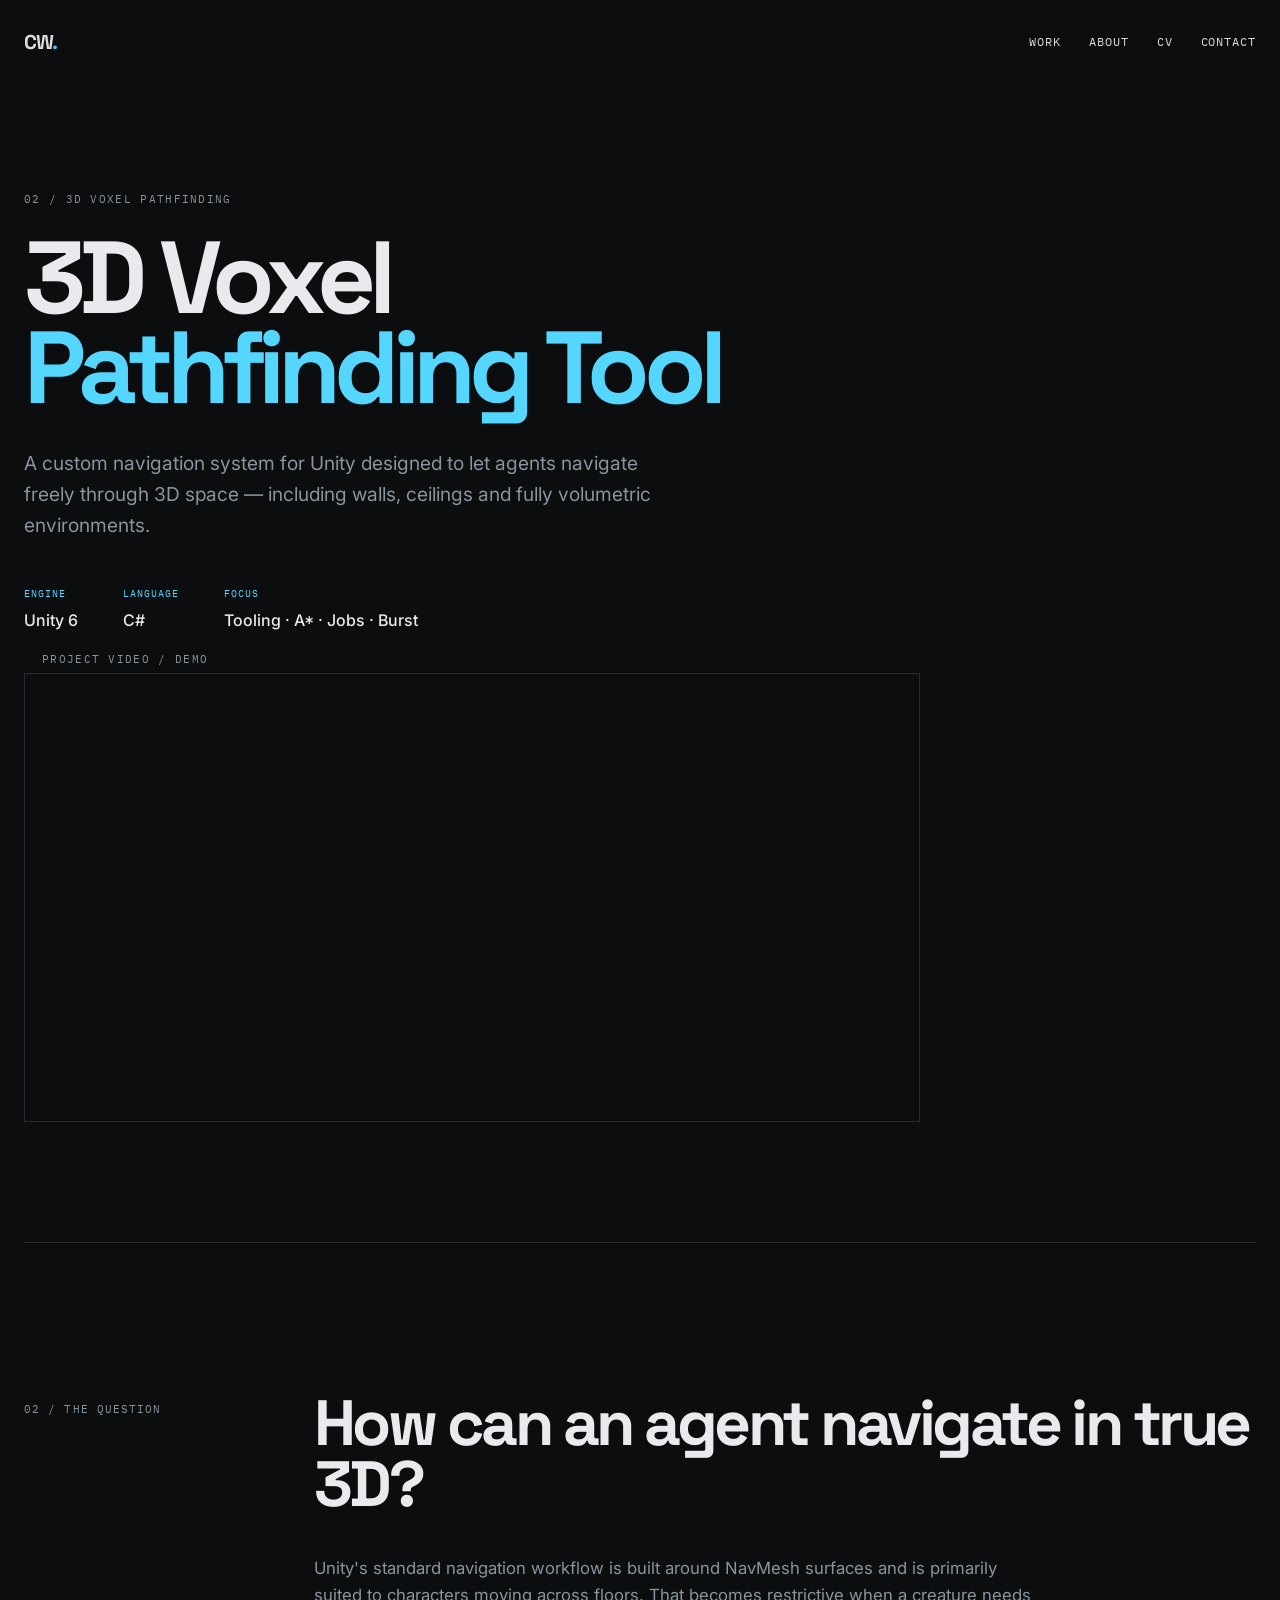
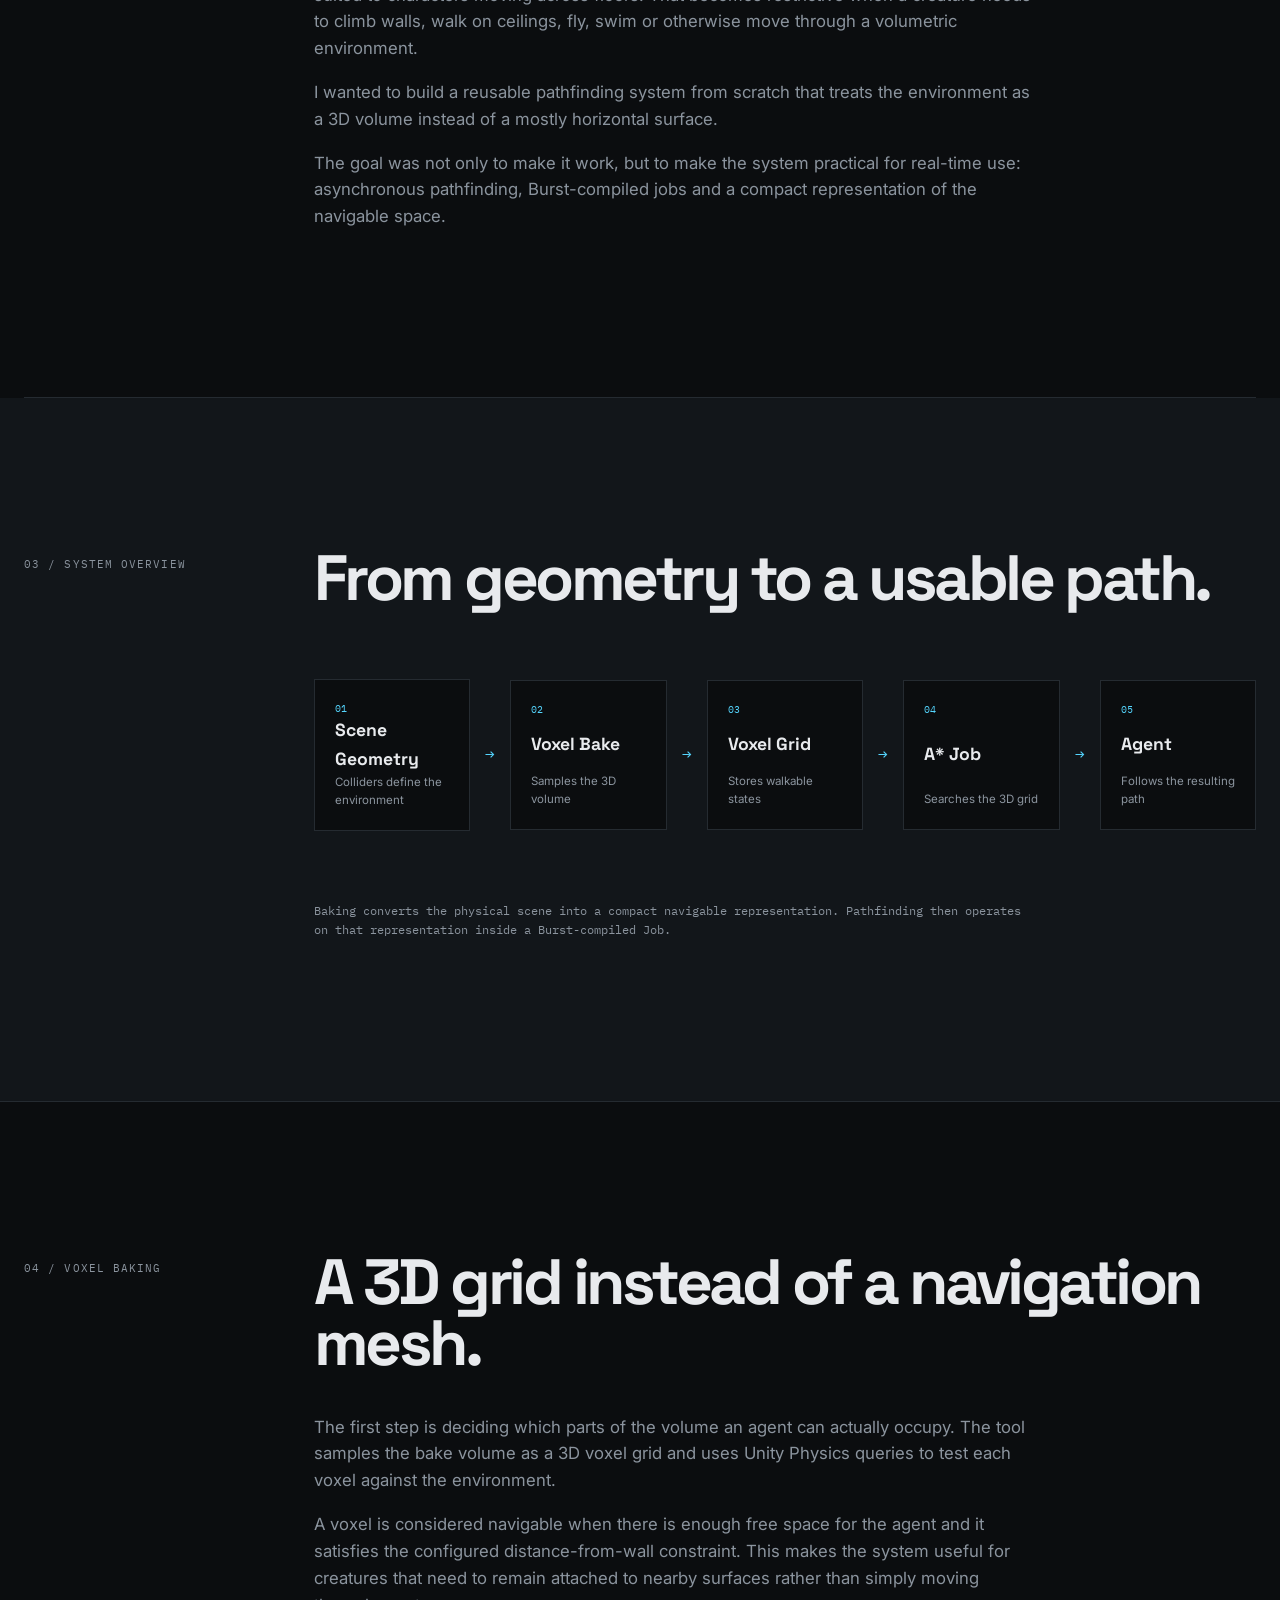
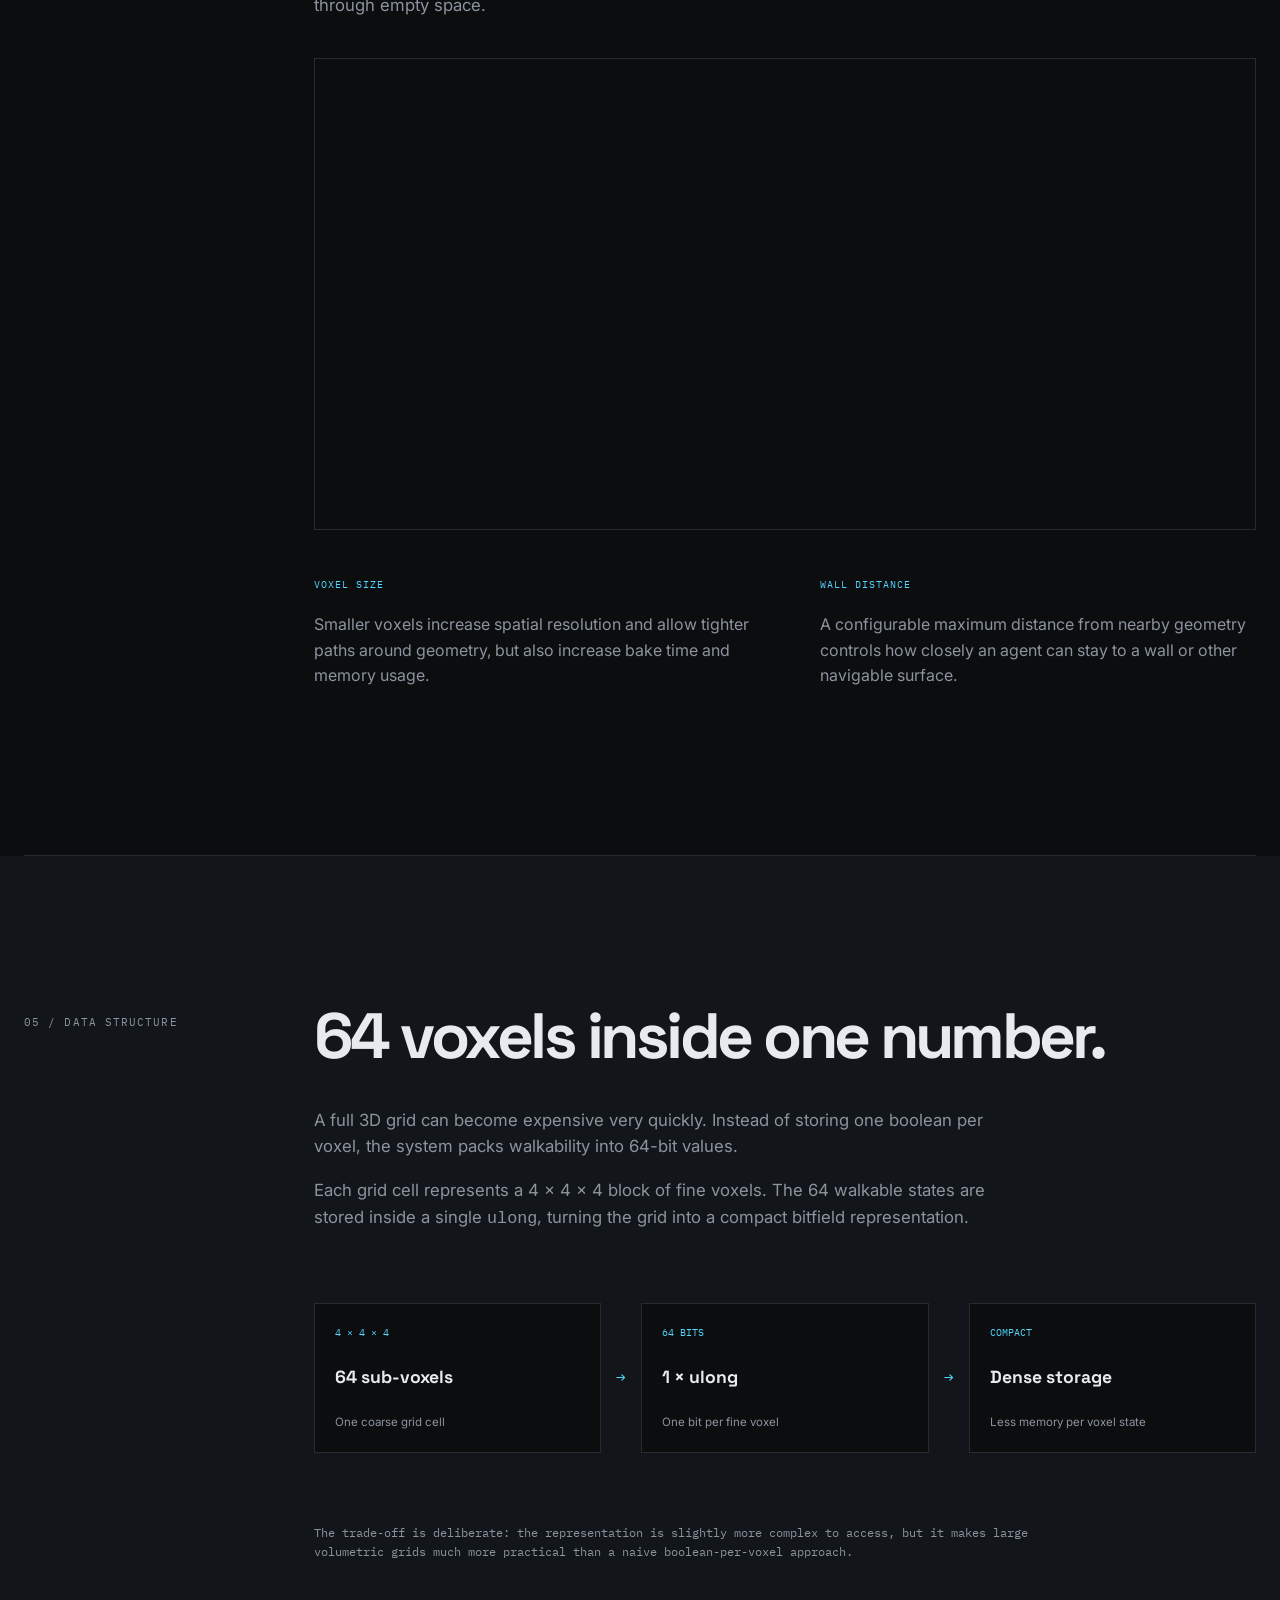
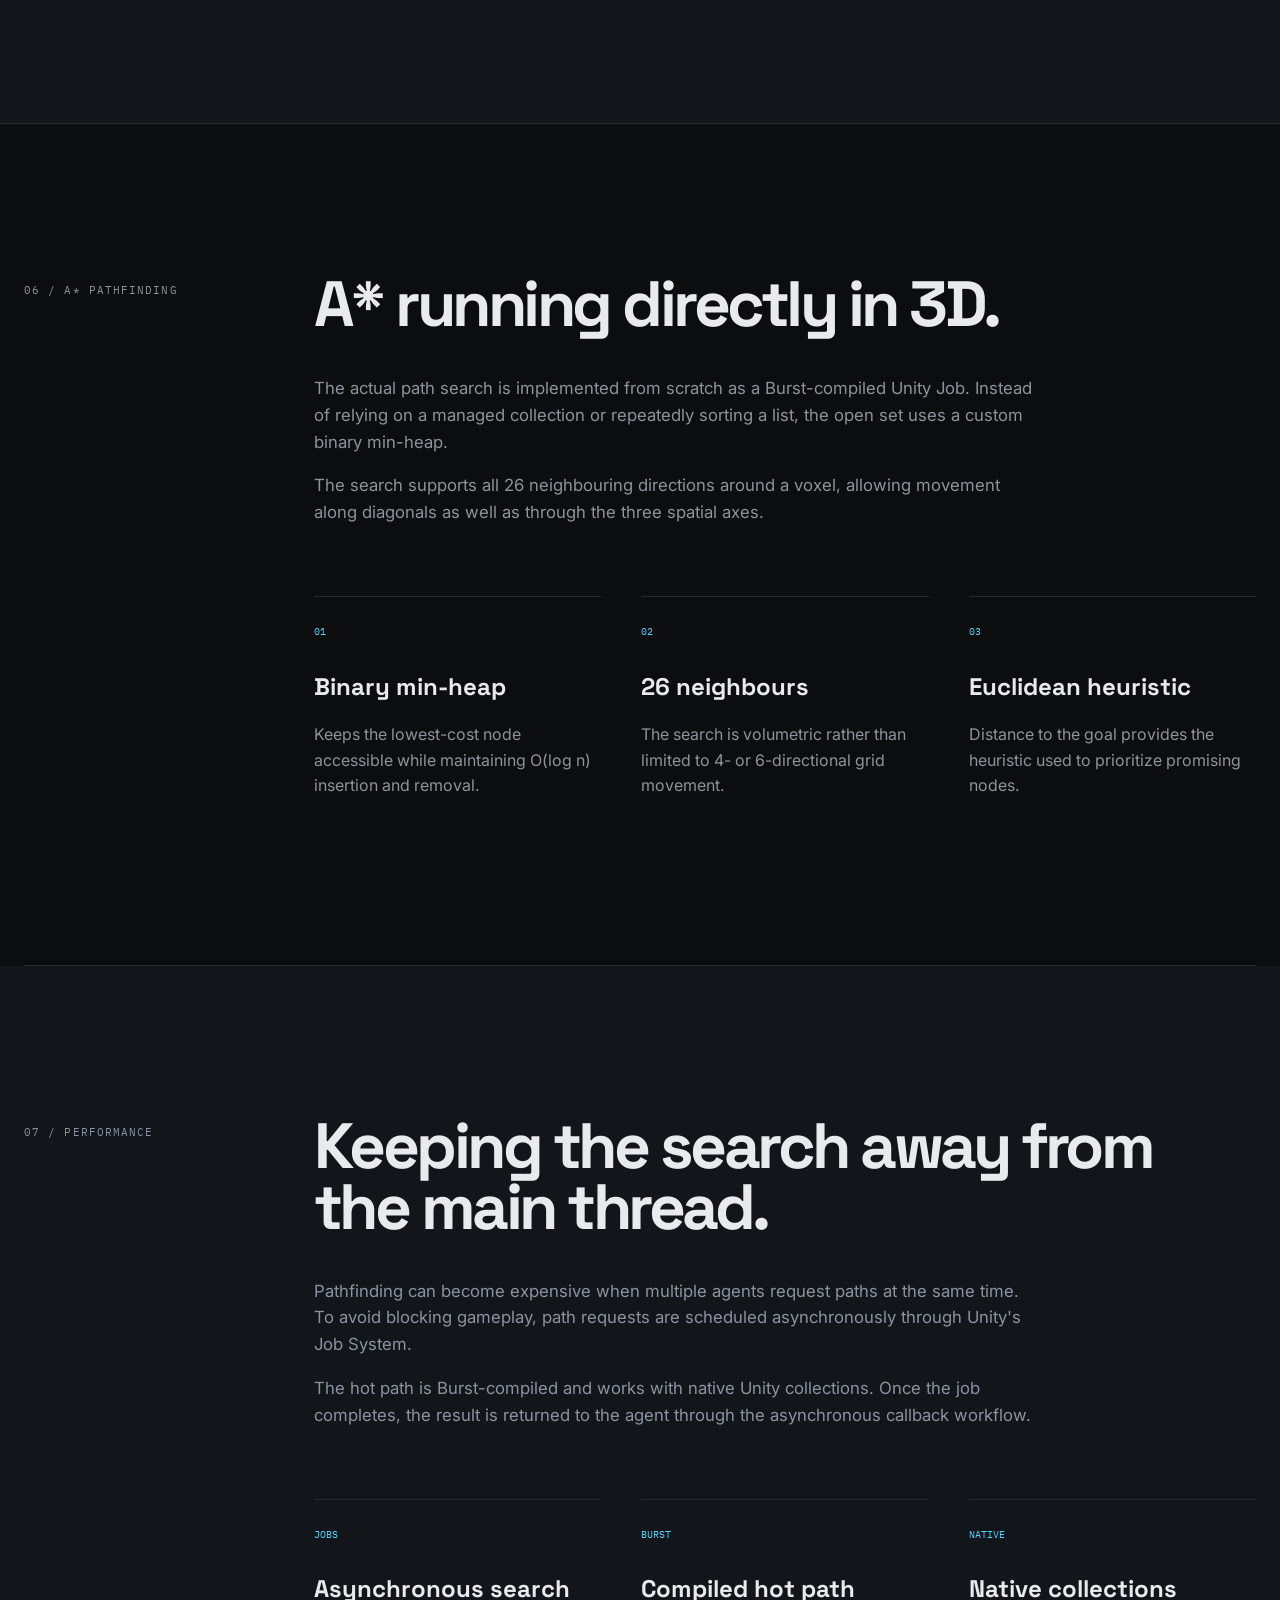
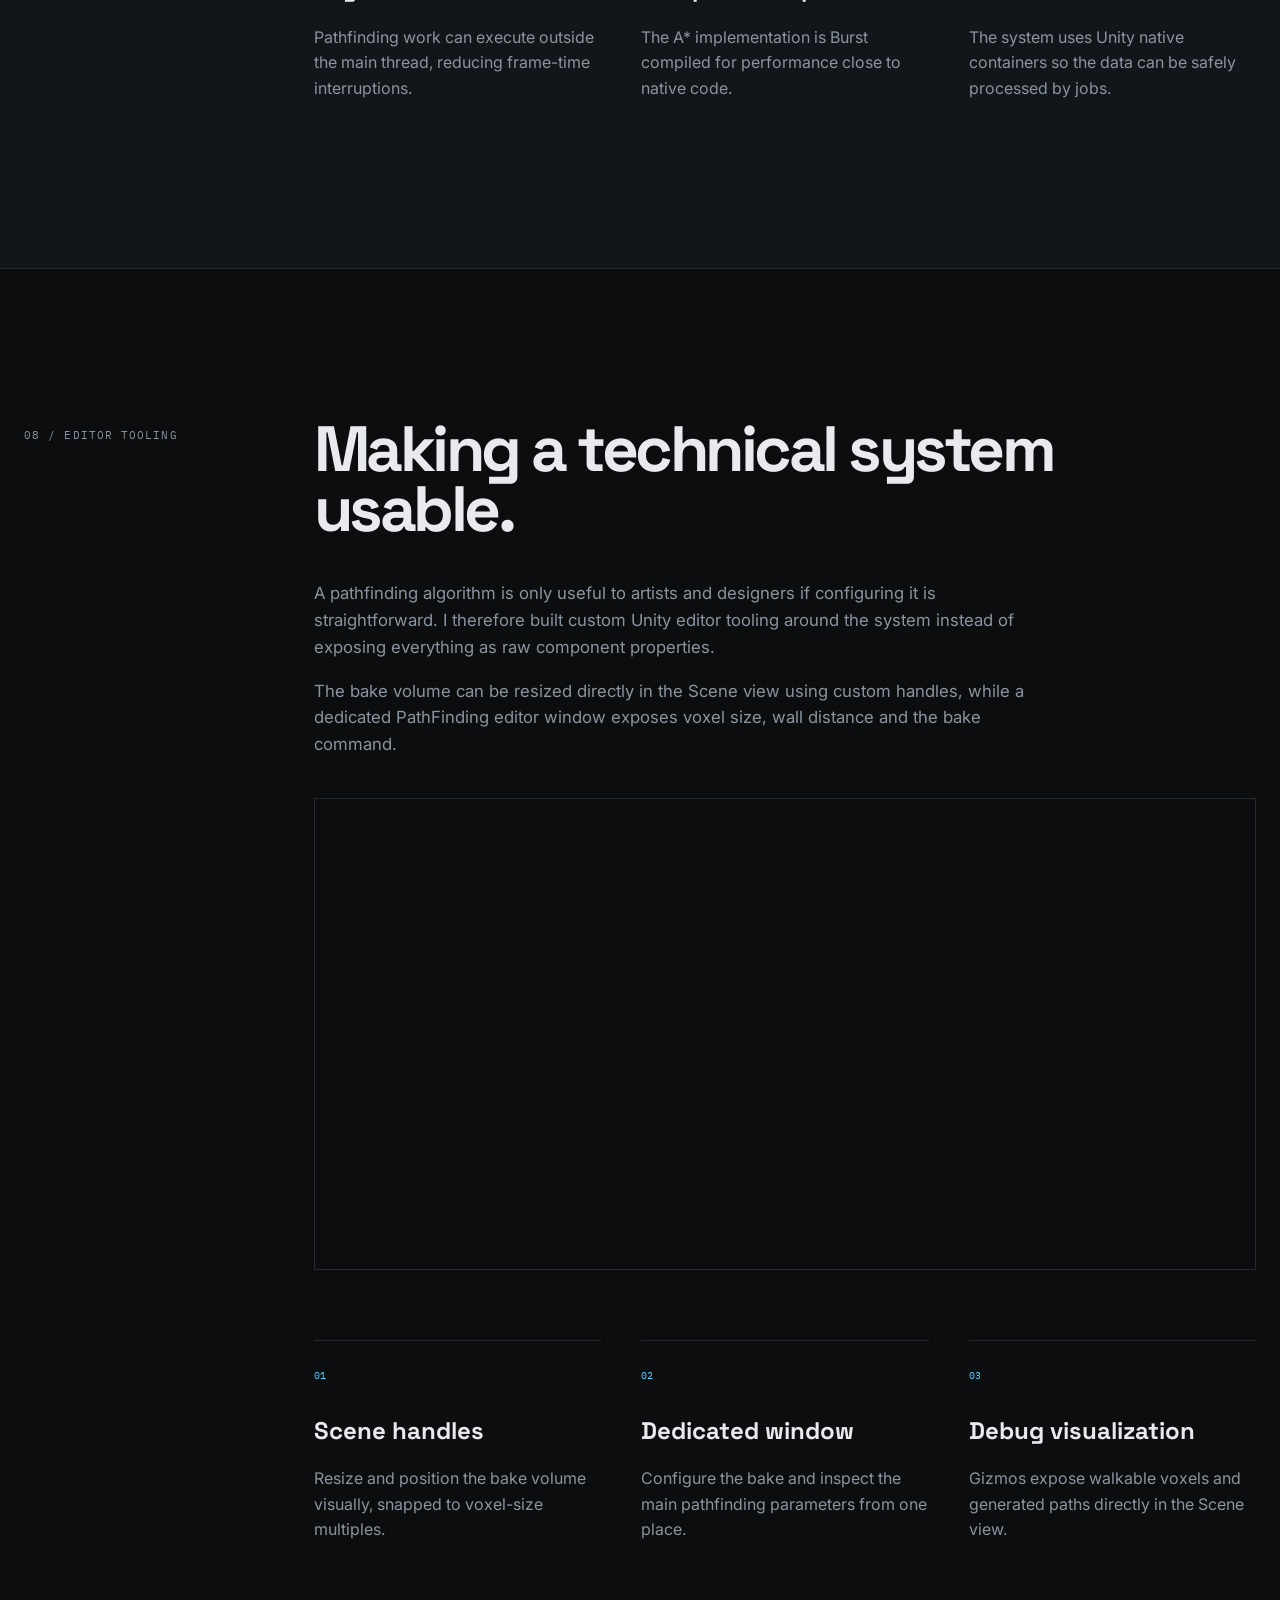
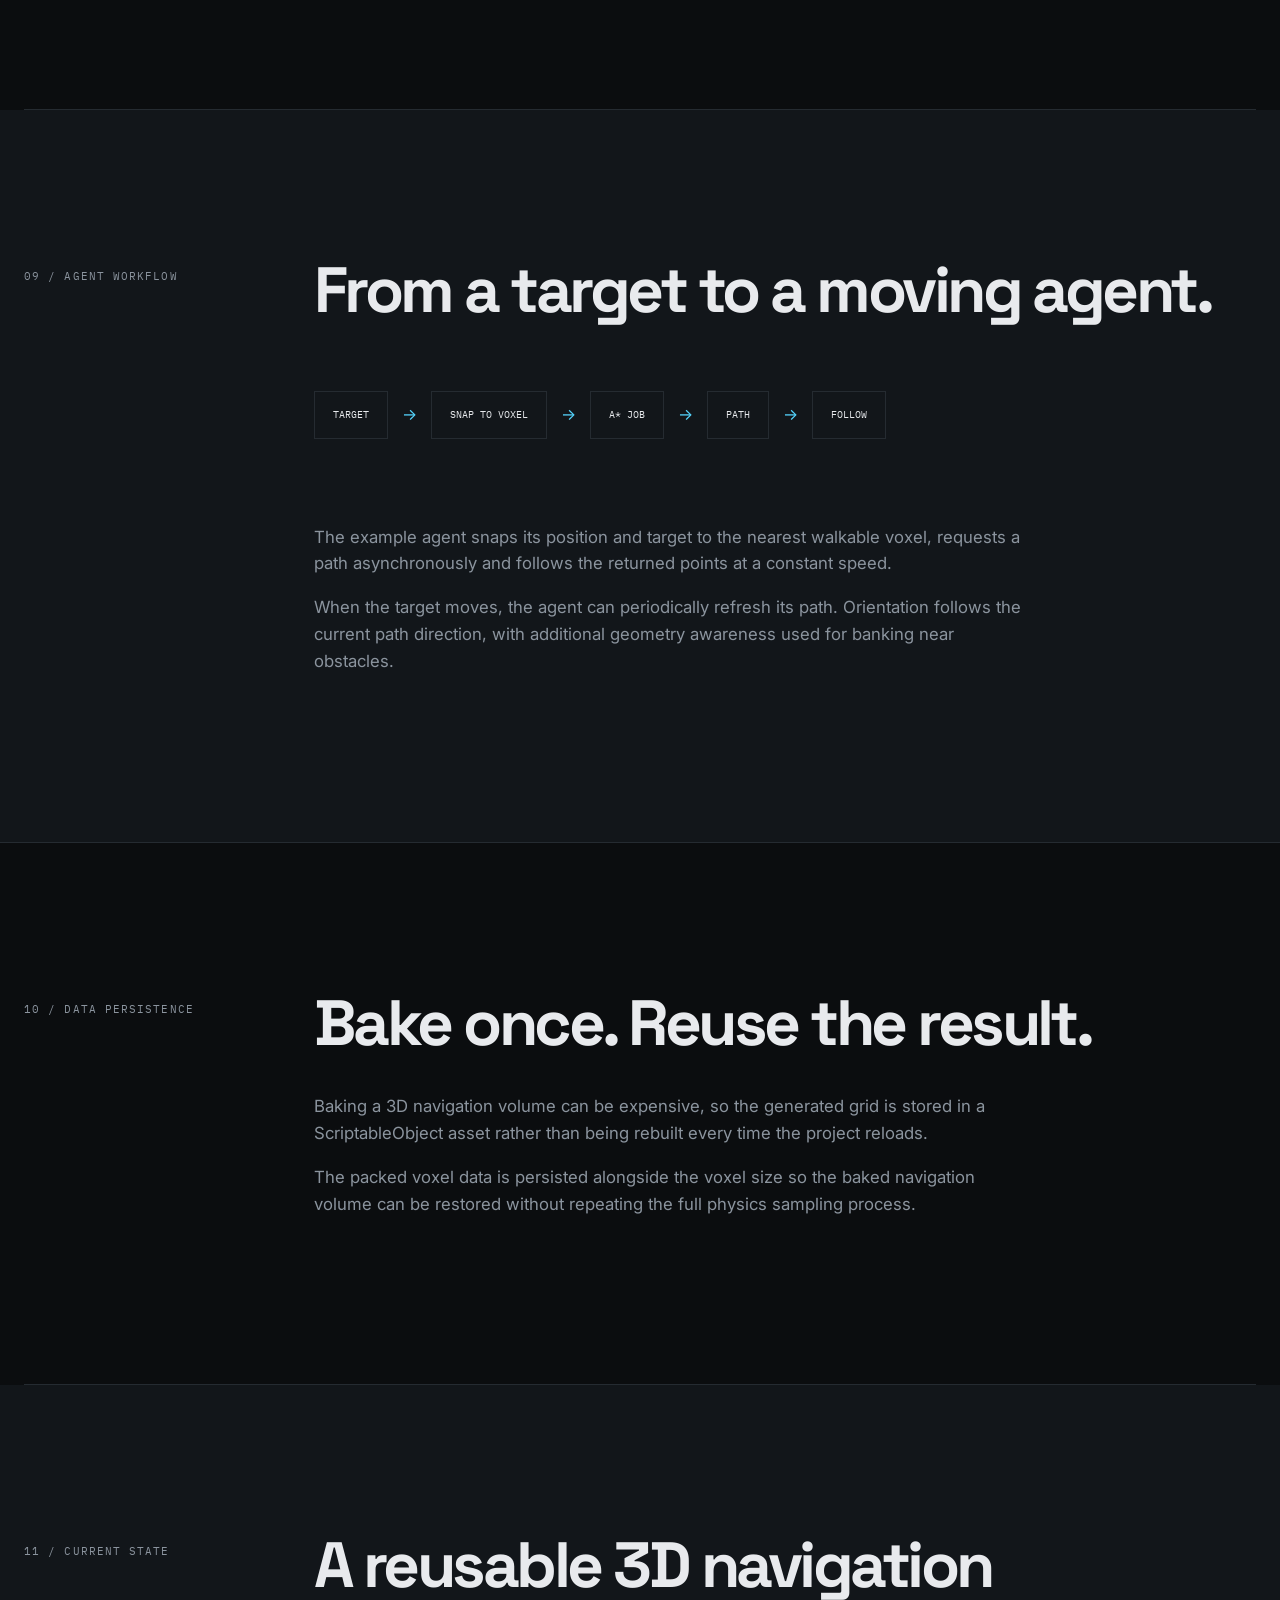
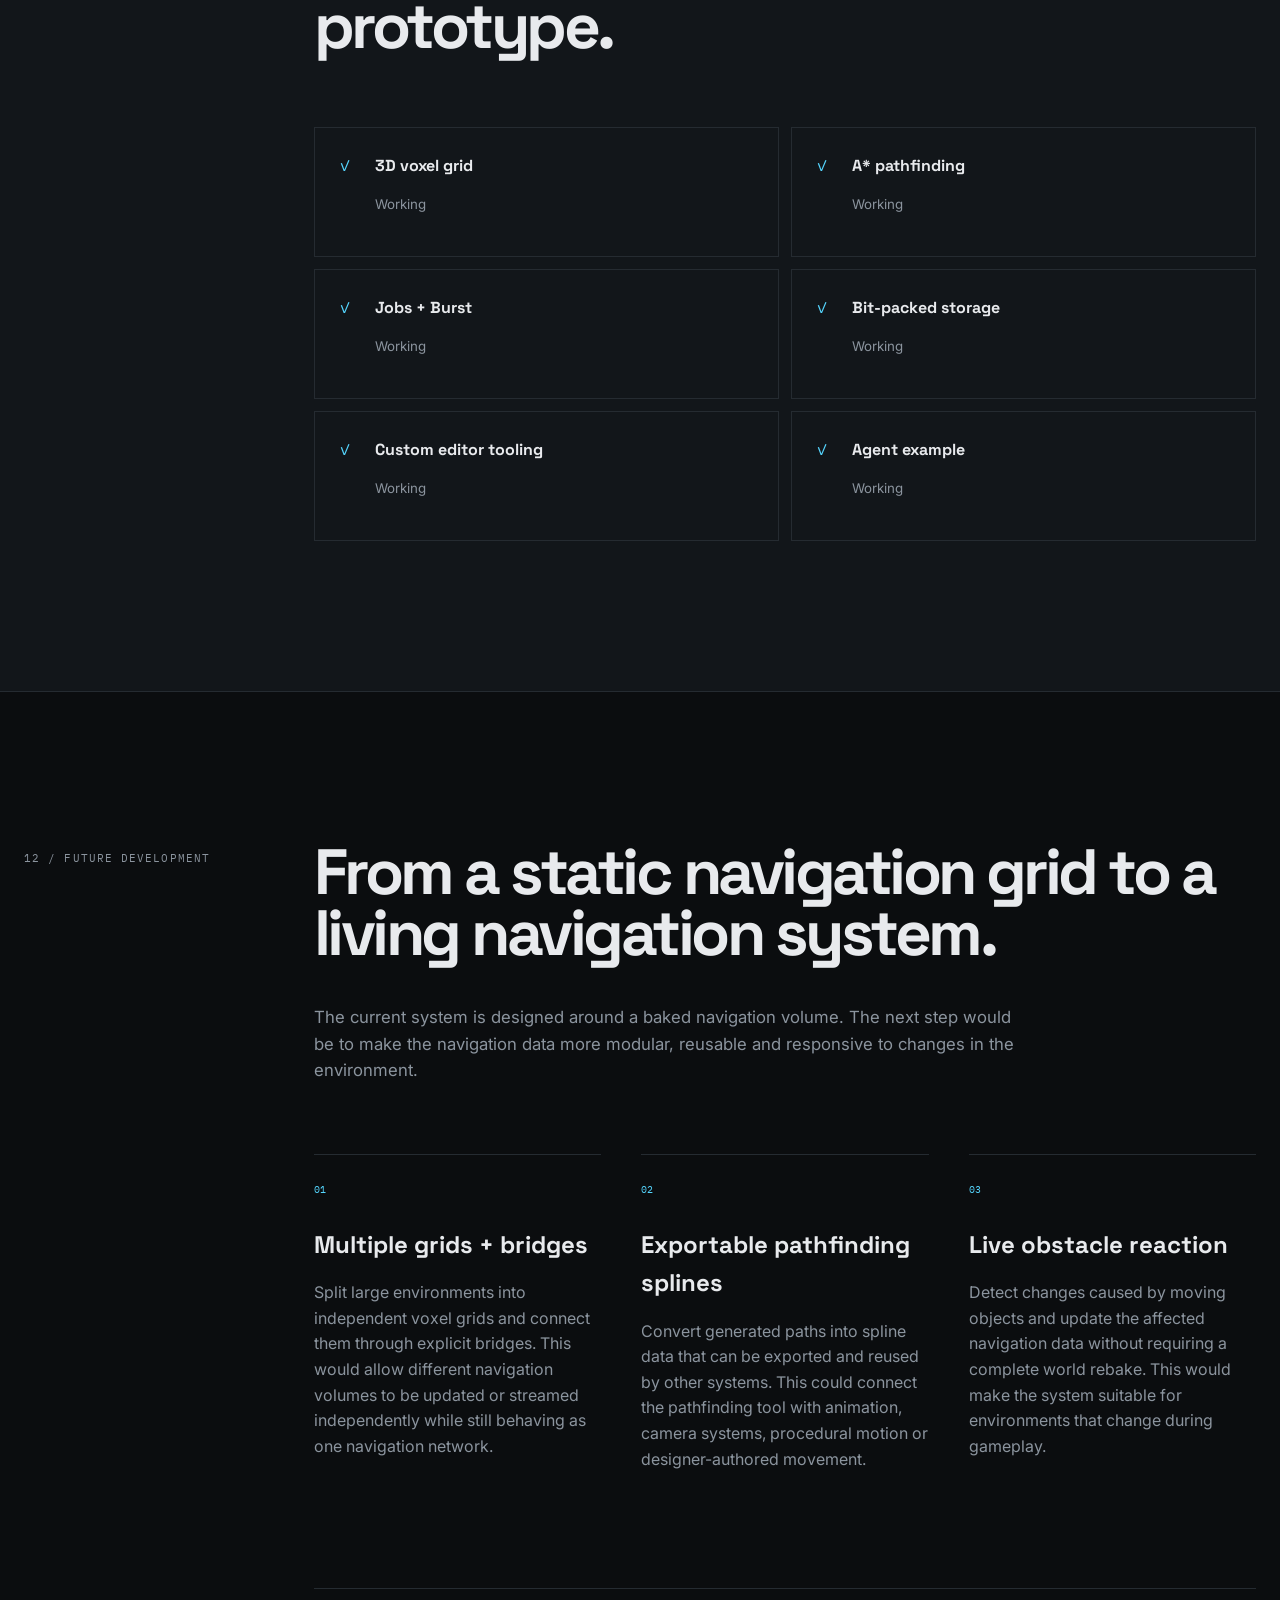
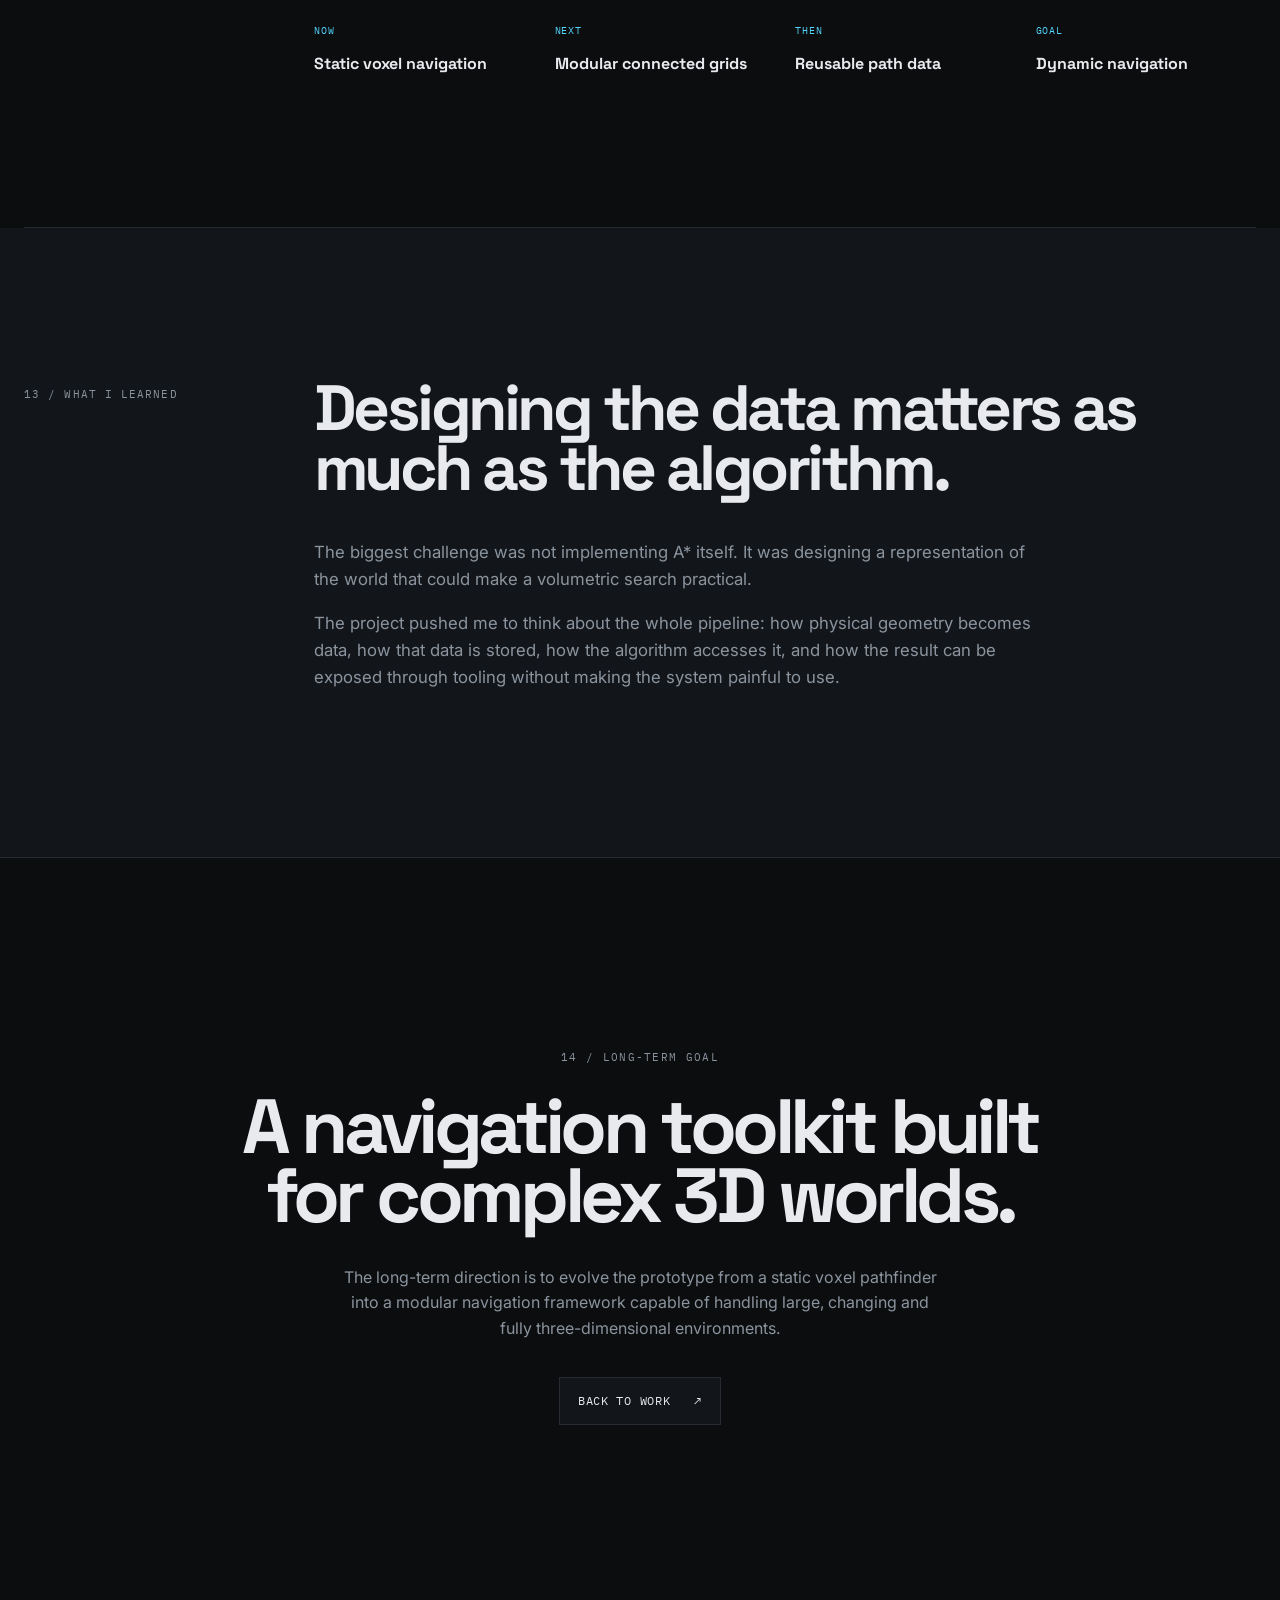
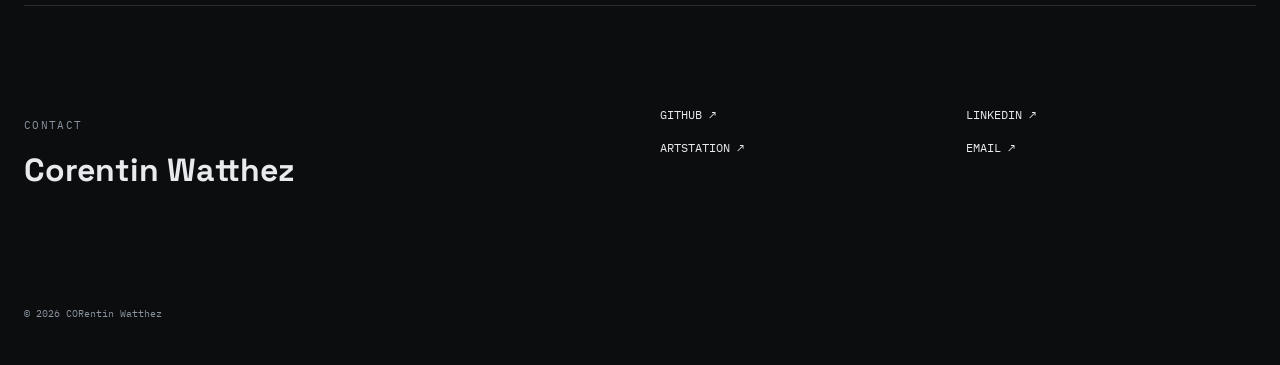
==== PROJECTS/3DPATHFINDING/index.html @ efb04d77 "added two subpaged for 2 project and the video" ====
<!DOCTYPE html>
<html lang="en">

<head>
    <meta charset="UTF-8">
    <meta name="viewport" content="width=device-width, initial-scale=1.0">
    <meta name="description"
        content="3D Voxel Pathfinding — a custom Unity navigation toolkit built from scratch with A*, Jobs, Burst and a voxel-based 3D navigation grid.">
    <title>3D Voxel Pathfinding — Corentin Watthez</title>
    <link rel="preconnect" href="https://fonts.googleapis.com">
    <link rel="preconnect" href="https://fonts.gstatic.com" crossorigin>
    <link
        href="https://fonts.googleapis.com/css2?family=IBM+Plex+Mono:wght@400;500&family=Inter:wght@400;500;600;700&family=Space+Grotesk:wght@500;600;700&display=swap"
        rel="stylesheet">
    <link rel="stylesheet" href="../../CSS/style.css">
    <link rel="stylesheet" href="../../CSS/case-study.css">
</head>

<body>
    <header class="site-header">
        <a class="logo" href="../../index.html">CW<span>.</span></a>
        <nav><a href="../../index.html#work">Work</a><a href="../../index.html#about">About</a><a
                href="../../index.html#cv">CV</a><a href="../../index.html#contact">Contact</a></nav>
    </header>
    <main>
        <section class="case-hero">
            <div class="case-hero-copy">
                <p class="eyebrow">02 / 3D VOXEL PATHFINDING</p>
                <h1>3D Voxel<br><span>Pathfinding Tool</span></h1>
                <p class="case-intro">A custom navigation system for Unity designed to let agents navigate freely
                    through 3D space — including walls, ceilings and fully volumetric environments.</p>
                <div class="case-meta">
                    <div><span>ENGINE</span><strong>Unity 6</strong></div>
                    <div><span>LANGUAGE</span><strong>C#</strong></div>
                    <div><span>FOCUS</span><strong>Tooling · A* · Jobs · Burst</strong></div>
                </div>
            </div>
            <div class="media-label">PROJECT VIDEO / DEMO</div>
            <video autoplay muted loop playsinline>
                <source src="../../ASSET/VIDEO/Pathfinding demo.mp4" type="video/mp4">Your browser does not support the
                video tag.
            </video>
        </section>

        <section class="case-section">
            <div class="case-section-title"><span>02 / THE QUESTION</span></div>
            <div class="case-section-content">
                <h2>How can an agent navigate in true 3D?</h2>
                <p>Unity's standard navigation workflow is built around NavMesh surfaces and is primarily suited to
                    characters moving across floors. That becomes restrictive when a creature needs to climb walls, walk
                    on ceilings, fly, swim or otherwise move through a volumetric environment.</p>
                <p>I wanted to build a reusable pathfinding system from scratch that treats the environment as a 3D
                    volume instead of a mostly horizontal surface.</p>
                <p>The goal was not only to make it work, but to make the system practical for real-time use:
                    asynchronous pathfinding, Burst-compiled jobs and a compact representation of the navigable space.
                </p>
            </div>
        </section>

        <section class="case-section dark-section">
            <div class="case-section-title"><span>03 / SYSTEM OVERVIEW</span></div>
            <div class="case-section-content">
                <h2>From geometry to a usable path.</h2>
                <div class="architecture">
                    <div class="architecture-node"><span>01</span><strong>Scene Geometry</strong><small>Colliders define
                            the environment</small></div>
                    <div class="architecture-arrow">→</div>
                    <div class="architecture-node"><span>02</span><strong>Voxel Bake</strong><small>Samples the 3D
                            volume</small></div>
                    <div class="architecture-arrow">→</div>
                    <div class="architecture-node"><span>03</span><strong>Voxel Grid</strong><small>Stores walkable
                            states</small></div>
                    <div class="architecture-arrow">→</div>
                    <div class="architecture-node"><span>04</span><strong>A* Job</strong><small>Searches the 3D
                            grid</small></div>
                    <div class="architecture-arrow">→</div>
                    <div class="architecture-node"><span>05</span><strong>Agent</strong><small>Follows the resulting
                            path</small></div>
                </div>
                <p class="architecture-note">Baking converts the physical scene into a compact navigable representation.
                    Pathfinding then operates on that representation inside a Burst-compiled Job.</p>
            </div>
        </section>

        <section class="case-section">
            <div class="case-section-title"><span>04 / VOXEL BAKING</span></div>
            <div class="case-section-content">
                <h2>A 3D grid instead of a navigation mesh.</h2>
                <p>The first step is deciding which parts of the volume an agent can actually occupy. The tool samples
                    the bake volume as a 3D voxel grid and uses Unity Physics queries to test each voxel against the
                    environment.</p>
                <p>A voxel is considered navigable when there is enough free space for the agent and it satisfies the
                    configured distance-from-wall constraint. This makes the system useful for creatures that need to
                    remain attached to nearby surfaces rather than simply moving through empty space.</p>
                <video autoplay muted loop playsinline>
                    <source src="../../ASSET/VIDEO/Pathfinding show bake.mp4" type="video/mp4">Your browser does not
                    support the video tag.
                </video>
                <div class="two-column-text">
                    <div><span class="mini-label">VOXEL SIZE</span>
                        <p>Smaller voxels increase spatial resolution and allow tighter paths around geometry, but also
                            increase bake time and memory usage.</p>
                    </div>
                    <div><span class="mini-label">WALL DISTANCE</span>
                        <p>A configurable maximum distance from nearby geometry controls how closely an agent can stay
                            to a wall or other navigable surface.</p>
                    </div>
                </div>
            </div>
        </section>

        <section class="case-section dark-section">
            <div class="case-section-title"><span>05 / DATA STRUCTURE</span></div>
            <div class="case-section-content">
                <h2>64 voxels inside one number.</h2>
                <p>A full 3D grid can become expensive very quickly. Instead of storing one boolean per voxel, the
                    system packs walkability into 64-bit values.</p>
                <p>Each grid cell represents a 4 × 4 × 4 block of fine voxels. The 64 walkable states are stored inside
                    a single <code>ulong</code>, turning the grid into a compact bitfield representation.</p>
                <div class="architecture">
                    <div class="architecture-node"><span>4 × 4 × 4</span><strong>64 sub-voxels</strong><small>One coarse
                            grid cell</small></div>
                    <div class="architecture-arrow">→</div>
                    <div class="architecture-node"><span>64 BITS</span><strong>1 × ulong</strong><small>One bit per fine
                            voxel</small></div>
                    <div class="architecture-arrow">→</div>
                    <div class="architecture-node"><span>COMPACT</span><strong>Dense storage</strong><small>Less memory
                            per voxel state</small></div>
                </div>
                <p class="architecture-note">The trade-off is deliberate: the representation is slightly more complex to
                    access, but it makes large volumetric grids much more practical than a naive boolean-per-voxel
                    approach.</p>
            </div>
        </section>

        <section class="case-section">
            <div class="case-section-title"><span>06 / A* PATHFINDING</span></div>
            <div class="case-section-content">
                <h2>A* running directly in 3D.</h2>
                <p>The actual path search is implemented from scratch as a Burst-compiled Unity Job. Instead of relying
                    on a managed collection or repeatedly sorting a list, the open set uses a custom binary min-heap.
                </p>
                <p>The search supports all 26 neighbouring directions around a voxel, allowing movement along diagonals
                    as well as through the three spatial axes.</p>
                <div class="feature-grid">
                    <div><span>01</span>
                        <h3>Binary min-heap</h3>
                        <p>Keeps the lowest-cost node accessible while maintaining O(log n) insertion and removal.</p>
                    </div>
                    <div><span>02</span>
                        <h3>26 neighbours</h3>
                        <p>The search is volumetric rather than limited to 4- or 6-directional grid movement.</p>
                    </div>
                    <div><span>03</span>
                        <h3>Euclidean heuristic</h3>
                        <p>Distance to the goal provides the heuristic used to prioritize promising nodes.</p>
                    </div>
                </div>
            </div>
        </section>

        <section class="case-section dark-section">
            <div class="case-section-title"><span>07 / PERFORMANCE</span></div>
            <div class="case-section-content">
                <h2>Keeping the search away from the main thread.</h2>
                <p>Pathfinding can become expensive when multiple agents request paths at the same time. To avoid
                    blocking gameplay, path requests are scheduled asynchronously through Unity's Job System.</p>
                <p>The hot path is Burst-compiled and works with native Unity collections. Once the job completes, the
                    result is returned to the agent through the asynchronous callback workflow.</p>
                <div class="feature-grid">
                    <div><span>JOBS</span>
                        <h3>Asynchronous search</h3>
                        <p>Pathfinding work can execute outside the main thread, reducing frame-time interruptions.</p>
                    </div>
                    <div><span>BURST</span>
                        <h3>Compiled hot path</h3>
                        <p>The A* implementation is Burst compiled for performance close to native code.</p>
                    </div>
                    <div><span>NATIVE</span>
                        <h3>Native collections</h3>
                        <p>The system uses Unity native containers so the data can be safely processed by jobs.</p>
                    </div>
                </div>
            </div>
        </section>

        <section class="case-section">
            <div class="case-section-title"><span>08 / EDITOR TOOLING</span></div>
            <div class="case-section-content">
                <h2>Making a technical system usable.</h2>
                <p>A pathfinding algorithm is only useful to artists and designers if configuring it is straightforward.
                    I therefore built custom Unity editor tooling around the system instead of exposing everything as
                    raw component properties.</p>
                <p>The bake volume can be resized directly in the Scene view using custom handles, while a dedicated
                    PathFinding editor window exposes voxel size, wall distance and the bake command.</p>
                <video autoplay muted loop playsinline>
                    <source src="../../ASSET/VIDEO/Pathfinding resize bake.mp4" type="video/mp4">Your browser does not
                    support the video tag.
                </video>
                <div class="feature-grid">
                    <div><span>01</span>
                        <h3>Scene handles</h3>
                        <p>Resize and position the bake volume visually, snapped to voxel-size multiples.</p>
                    </div>
                    <div><span>02</span>
                        <h3>Dedicated window</h3>
                        <p>Configure the bake and inspect the main pathfinding parameters from one place.</p>
                    </div>
                    <div><span>03</span>
                        <h3>Debug visualization</h3>
                        <p>Gizmos expose walkable voxels and generated paths directly in the Scene view.</p>
                    </div>
                </div>
            </div>
        </section>

        <section class="case-section dark-section">
            <div class="case-section-title"><span>09 / AGENT WORKFLOW</span></div>
            <div class="case-section-content">
                <h2>From a target to a moving agent.</h2>
                <div class="learning-flow">
                    <div>TARGET</div><span>→</span>
                    <div>SNAP TO VOXEL</div><span>→</span>
                    <div>A* JOB</div><span>→</span>
                    <div>PATH</div><span>→</span>
                    <div>FOLLOW</div>
                </div>
                <p>The example agent snaps its position and target to the nearest walkable voxel, requests a path
                    asynchronously and follows the returned points at a constant speed.</p>
                <p>When the target moves, the agent can periodically refresh its path. Orientation follows the current
                    path direction, with additional geometry awareness used for banking near obstacles.</p>
            </div>
        </section>

        <section class="case-section">
            <div class="case-section-title"><span>10 / DATA PERSISTENCE</span></div>
            <div class="case-section-content">
                <h2>Bake once. Reuse the result.</h2>
                <p>Baking a 3D navigation volume can be expensive, so the generated grid is stored in a ScriptableObject
                    asset rather than being rebuilt every time the project reloads.</p>
                <p>The packed voxel data is persisted alongside the voxel size so the baked navigation volume can be
                    restored without repeating the full physics sampling process.</p>
            </div>
        </section>

        <section class="case-section dark-section">
            <div class="case-section-title"><span>11 / CURRENT STATE</span></div>
            <div class="case-section-content">
                <h2>A reusable 3D navigation prototype.</h2>
                <div class="status-grid">
                    <div class="status complete"><span>✓</span><strong>3D voxel grid</strong><small>Working</small>
                    </div>
                    <div class="status complete"><span>✓</span><strong>A* pathfinding</strong><small>Working</small>
                    </div>
                    <div class="status complete"><span>✓</span><strong>Jobs + Burst</strong><small>Working</small></div>
                    <div class="status complete"><span>✓</span><strong>Bit-packed storage</strong><small>Working</small>
                    </div>
                    <div class="status complete"><span>✓</span><strong>Custom editor
                            tooling</strong><small>Working</small></div>
                    <div class="status complete"><span>✓</span><strong>Agent example</strong><small>Working</small>
                    </div>
                </div>
            </div>
        </section>

        <!-- FUTURE DEVELOPMENT -->

        <section class="case-section">

            <div class="case-section-title">
                <span>12 / FUTURE DEVELOPMENT</span>
            </div>

            <div class="case-section-content">

                <h2>
                    From a static
                    navigation grid to a
                    living navigation system.
                </h2>

                <p>
                    The current system is designed around a baked navigation volume.
                    The next step would be to make the navigation data more modular,
                    reusable and responsive to changes in the environment.
                </p>


                <div class="feature-grid">

                    <div>
                        <span>01</span>

                        <h3>
                            Multiple grids + bridges
                        </h3>

                        <p>
                            Split large environments into independent voxel grids
                            and connect them through explicit bridges. This would
                            allow different navigation volumes to be updated or
                            streamed independently while still behaving as one
                            navigation network.
                        </p>
                    </div>


                    <div>
                        <span>02</span>

                        <h3>
                            Exportable pathfinding splines
                        </h3>

                        <p>
                            Convert generated paths into spline data that can be
                            exported and reused by other systems. This could connect
                            the pathfinding tool with animation, camera systems,
                            procedural motion or designer-authored movement.
                        </p>
                    </div>


                    <div>
                        <span>03</span>

                        <h3>
                            Live obstacle reaction
                        </h3>

                        <p>
                            Detect changes caused by moving objects and update the
                            affected navigation data without requiring a complete
                            world rebake. This would make the system suitable for
                            environments that change during gameplay.
                        </p>
                    </div>

                </div>


                <div class="future-roadmap">

                    <div class="roadmap-line"></div>

                    <div class="roadmap-item">
                        <span>NOW</span>
                        <strong>Static voxel navigation</strong>
                    </div>

                    <div class="roadmap-item">
                        <span>NEXT</span>
                        <strong>Modular connected grids</strong>
                    </div>

                    <div class="roadmap-item">
                        <span>THEN</span>
                        <strong>Reusable path data</strong>
                    </div>

                    <div class="roadmap-item">
                        <span>GOAL</span>
                        <strong>Dynamic navigation</strong>
                    </div>

                </div>

            </div>

        </section>

        <section class="case-section dark-section">
            <div class="case-section-title"><span>13 / WHAT I LEARNED</span></div>
            <div class="case-section-content">
                <h2>Designing the data matters as much as the algorithm.</h2>
                <p>The biggest challenge was not implementing A* itself. It was designing a representation of the world
                    that could make a volumetric search practical.</p>
                <p>The project pushed me to think about the whole pipeline: how physical geometry becomes data, how that
                    data is stored, how the algorithm accesses it, and how the result can be exposed through tooling
                    without making the system painful to use.</p>
            </div>
        </section>

        <section class="case-next">

            <p class="eyebrow">14 / LONG-TERM GOAL</p>

            <h2>
                A navigation toolkit
                built for complex 3D worlds.
            </h2>

            <p>
                The long-term direction is to evolve the prototype from a static
                voxel pathfinder into a modular navigation framework capable of
                handling large, changing and fully three-dimensional environments.
            </p>

            <a class="button" href="../../index.html#work">
                Back to work <span>↗</span>
            </a>

        </section>
    </main>
    <footer id="contact">
        <div>
            <p class="eyebrow">CONTACT</p>
            <h2>Corentin Watthez</h2>
        </div>
        <div class="footer-links"><a href="#">GitHub ↗</a><a href="#">LinkedIn ↗</a><a href="#">ArtStation ↗</a><a
                href="mailto:your@email.com">Email ↗</a></div>
        <p class="copyright">© 2026 CORentin Watthez</p>
    </footer>
</body>

</html>
---- CSS/style.css ----
* {
  box-sizing: border-box;
}

:root {
  --bg: #0b0d0f;
  --surface: #12161a;
  --surface-2: #171c21;
  --text: #e8eaed;
  --muted: #8b949e;
  --line: #252b31;
  --accent: #55d6ff;
  --max: 1280px;
}

html {
  scroll-behavior: smooth;
}

body {
  margin: 0;
  background: var(--bg);
  color: var(--text);
  font-family: "Inter", sans-serif;
  line-height: 1.6;
}

a {
  color: inherit;
  text-decoration: none;
}

.site-header {
  position: fixed;
  z-index: 10;
  top: 0;
  left: 50%;
  transform: translateX(-50%);
  width: min(calc(100% - 48px), var(--max));
  padding: 26px 0;
  display: flex;
  justify-content: space-between;
  align-items: center;
  mix-blend-mode: difference;
}

.logo {
  font-family: "Space Grotesk", sans-serif;
  font-weight: 700;
  font-size: 1.25rem;
  letter-spacing: -.05em;
}

.logo span,
h1 span,
.statement span {
  color: var(--accent);
}

nav {
  display: flex;
  gap: 28px;
  font-family: "IBM Plex Mono", monospace;
  font-size: .72rem;
  text-transform: uppercase;
  letter-spacing: .08em;
}

nav a,
.text-link,
.footer-links a {
  transition: color .2s ease;
}

nav a:hover,
.text-link:hover,
.footer-links a:hover {
  color: var(--accent);
}

.hero,
.section,
.statement,
footer {
  width: min(calc(100% - 48px), var(--max));
  margin: 0 auto;
}

.hero {
  min-height: 100vh;
  display: grid;
  grid-template-columns: 1fr .85fr;
  align-items: center;
  gap: 8vw;
  padding: 120px 0 80px;

  border-bottom: 1px solid var(--line);
}

.eyebrow {
  white-space: nowrap;
}

.eyebrow,
.project-index,
.media-label,
.media-corner,
.hero-label {
  font-family: "IBM Plex Mono", monospace;
  font-size: .68rem;
  letter-spacing: .12em;
  text-transform: uppercase;
  color: var(--muted);
}

.hero h1 {
  margin: 22px 0;
  font-family: "Space Grotesk", sans-serif;
  font-size: clamp(3.4rem, 6.5vw, 6.8rem);
  line-height: .88;
  letter-spacing: -.065em;
}

.hero-intro {
  color: var(--muted);
  font-family: "IBM Plex Mono", monospace;
  font-size: .8rem;
  margin-bottom: 36px;
}

.button {
  display: inline-flex;
  align-items: center;
  gap: 24px;
  padding: 14px 18px;
  border: 1px solid var(--line);
  background: var(--surface);
  font-family: "IBM Plex Mono", monospace;
  font-size: .72rem;
  text-transform: uppercase;
  letter-spacing: .06em;
  transition: border-color .2s ease, background .2s ease;
}

.button:hover {
  border-color: var(--accent);
  background: var(--surface-2);
}

.hero-visual {
  min-height: 570px;
  position: relative;
  overflow: hidden;
  border: 1px solid var(--line);
  background:
    radial-gradient(circle at 50% 45%, rgba(85,214,255,.08), transparent 30%),
    var(--surface);
}

.grid {
  position: absolute;
  inset: 0;
  opacity: .3;
  background-image:
    linear-gradient(var(--line) 1px, transparent 1px),
    linear-gradient(90deg, var(--line) 1px, transparent 1px);
  background-size: 45px 45px;
  transform: perspective(500px) rotateX(55deg) scale(1.5);
  transform-origin: bottom;
}

.skeleton {
  position: absolute;
  pointer-events: none;
  z-index: 1;
}

.joint {
  position: absolute;
  width: 12px;
  height: 12px;
  border: 2px solid var(--accent);
  border-radius: 50%;
  box-shadow: 0 0 18px rgba(85,214,255,.45);
}

.bone {
  position: absolute;
  height: 2px;
  background: var(--accent);
  transform-origin: left center;
  opacity: .8;
}

/* pose: dead-hang from a bottom edge, hands meeting near a single grip point */
.pose-hang {
  width: 230px;
  height: 330px;
  transform-origin: top center;
}

.pose-hang .j1 { left: 109px; top: 39px; }
.pose-hang .j2 { left: 94px;  top: -2px; }
.pose-hang .j3 { left: 124px; top: -2px; }
.pose-hang .j4 { left: 89px;  top: 274px; }
.pose-hang .j5 { left: 129px; top: 274px; }
.pose-hang .j6 { left: 109px; top: 164px; }

.pose-hang .b1 { width: 125px;   left: 115px; top: 45px;  transform: rotate(90deg); }
.pose-hang .b2 { width: 43.7px;  left: 115px; top: 45px;  transform: rotate(-110.1deg); }
.pose-hang .b3 { width: 43.7px;  left: 115px; top: 45px;  transform: rotate(-69.9deg); }
.pose-hang .b4 { width: 111.8px; left: 115px; top: 170px; transform: rotate(100.3deg); }
.pose-hang .b5 { width: 111.8px; left: 115px; top: 170px; transform: rotate(79.7deg); }
.pose-hang .b6 { width: 30px;    left: 100px; top: 170px; transform: rotate(0deg); }

/* pose: leaning full-weight into a right-hand edge, one diagonal line from hands to feet */
.pose-push {
  width: 150px;
  height: 130px;
  transform-origin: left center;
}

.pose-push .j1 { left: 10px;  top: 10px; }
.pose-push .j2 { left: -4px;  top: 20px; }
.pose-push .j3 { left: -4px;  top: 36px; }
.pose-push .j4 { left: 122px; top: 84px; }
.pose-push .j5 { left: 134px; top: 106px; }
.pose-push .j6 { left: 72px;  top: 72px; }

.pose-push .b1 { width: 64.4px; left: 26px; top: 40px; transform: rotate(36.2deg); }
.pose-push .b2 { width: 27.8px; left: 26px; top: 40px; transform: rotate(-149.7deg); }
.pose-push .b3 { width: 24.1px; left: 26px; top: 40px; transform: rotate(175.2deg); }
.pose-push .b4 { width: 51.4px; left: 78px; top: 78px; transform: rotate(13.5deg); }
.pose-push .b5 { width: 70.7px; left: 78px; top: 78px; transform: rotate(28.8deg); }
.pose-push .b6 { width: 26px;   left: 16px; top: 16px; transform: rotate(67.4deg); }

/* pose: perched on a top edge, knees bent, lower legs hanging down over the front */
.pose-sit {
  width: 120px;
  height: 185px;
  transform-origin: bottom center;
}

.pose-sit .j1 { left: 54px; top: 4px; }
.pose-sit .j2 { left: 34px; top: 84px; }
.pose-sit .j3 { left: 74px; top: 84px; }
.pose-sit .j4 { left: 32px; top: 134px; }
.pose-sit .j5 { left: 76px; top: 134px; }
.pose-sit .j6 { left: 24px; top: 172px; }
.pose-sit .j7 { left: 84px; top: 172px; }
.pose-sit .j8 { left: 54px; top: 89px; }

.pose-sit .b1 { width: 63px;   left: 60px; top: 32px; transform: rotate(90deg); }
.pose-sit .b2 { width: 20.6px; left: 60px; top: 95px; transform: rotate(-166deg); }
.pose-sit .b3 { width: 20.6px; left: 60px; top: 95px; transform: rotate(-14deg); }
.pose-sit .b4 { width: 50.1px; left: 60px; top: 95px; transform: rotate(116.1deg); }
.pose-sit .b5 { width: 50.1px; left: 60px; top: 95px; transform: rotate(63.9deg); }
.pose-sit .b6 { width: 22px;   left: 60px; top: 10px; transform: rotate(90deg); }
.pose-sit .b7 { width: 38.8px; left: 38px; top: 140px; transform: rotate(101.9deg); }
.pose-sit .b8 { width: 38.8px; left: 82px; top: 140px; transform: rotate(78.1deg); }

.hero-label {
  position: absolute;
  left: 20px;
  bottom: 20px;
}

.hero-label strong {
  color: var(--accent);
  font-weight: 400;
}

.section {
  padding: 150px 0;
}

.section-heading {
  display: grid;
  grid-template-columns: 80px 1fr;
  gap: 24px;
  margin-bottom: 70px;
}

.section-number {
  padding-top: 5px;
  color: var(--accent);
  font-family: "IBM Plex Mono", monospace;
  font-size: .75rem;
}

.section h2 {
  margin: 12px 0 0;
  font-family: "Space Grotesk", sans-serif;
  font-size: clamp(2.8rem, 5vw, 5rem);
  line-height: .95;
  letter-spacing: -.055em;
}

.featured-project {
  display: grid;
  grid-template-columns: 1.55fr .7fr;
  gap: 60px;
  align-items: end;
}

.project-media {
  position: relative;
  overflow: hidden;
  width: 100%;
  max-width: 650px;
  aspect-ratio: 16 / 9;
}

.project-media video {
  width: 100%;
  height: 100%;
  display: block;
  object-fit: cover;
}

.placeholder-media,
.card-media {
  position: relative;
  overflow: hidden;
  border: 1px solid var(--line);
  background:
    radial-gradient(circle at 50% 45%, rgba(85,214,255,.09), transparent 25%),
    linear-gradient(135deg, #101419, #171c21);
}

.placeholder-media::before,
.card-media::before {
  content: "";
  position: absolute;
  inset: 0;
  opacity: .18;
  background-image:
    linear-gradient(var(--line) 1px, transparent 1px),
    linear-gradient(90deg, var(--line) 1px, transparent 1px);
  background-size: 32px 32px;
}

.media-label,
.media-corner {
  position: absolute;
  z-index: 1;
  padding: 18px;
}

.media-corner {
  right: 0;
  bottom: 0;
}

.media-placeholder {
  position: absolute;
  inset: 0;
  display: grid;
  place-items: center;
}

.media-placeholder span {
  width: 74px;
  height: 74px;
  display: grid;
  place-items: center;
  border: 1px solid var(--accent);
  color: var(--accent);
  border-radius: 50%;
}

.project-info h3,
.project-card h3 {
  font-family: "Space Grotesk", sans-serif;
  letter-spacing: -.04em;
  line-height: .98;
}

.project-info h3 {
  font-size: clamp(2.2rem, 3.5vw, 4rem);
  margin: 18px 0 26px;
}

.project-info > p:not(.project-index),
.project-card > p:not(.project-index) {
  color: var(--muted);
  max-width: 560px;
}

.tags {
  display: flex;
  flex-wrap: wrap;
  gap: 7px;
  margin: 28px 0;
}

.tags span {
  padding: 6px 9px;
  border: 1px solid var(--line);
  color: var(--muted);
  font-family: "IBM Plex Mono", monospace;
  font-size: .62rem;
  text-transform: uppercase;
}

.text-link {
  display: inline-flex;
  gap: 16px;
  color: var(--accent);
  font-family: "IBM Plex Mono", monospace;
  font-size: .7rem;
  text-transform: uppercase;
}

.project-grid {
  display: grid;
  grid-template-columns: 1fr 1fr;
  gap: 60px;
  margin-top: 120px;
}

.card-media {
  min-height: 390px;
  margin-bottom: 28px;
  display: flex;
  align-items: flex-end;
  padding: 18px;
  font-family: "IBM Plex Mono", monospace;
  font-size: .7rem;
  color: var(--muted);
}

.project-card h3 {
  font-size: 2.2rem;
  margin: 12px 0;
}


.project-card video {
  width: 100%;
  max-width: 650px;
  aspect-ratio: 16 / 9;
  display: block;
  margin-bottom: 28px;
  object-fit: cover;
}

.card-video-wrap {
  position: relative;
  margin-bottom: 110px;
}

.card-video-wrap video {
  margin-bottom: 0;
}

.card-video-wrap .pose-hang {
  top: 100%;
  left: 50%;
  transform: translateX(-50%) scale(.28);
}

.card-video-wrap .pose-push {
  left: 100%;
  top: 50%;
  transform: translateY(-50%) scale(.3);
}

.card-video-wrap .pose-sit {
  bottom: 100%;
  left: 50%;
  transform: translateX(-50%) scale(.48);
}
.statement {
  border-top: 1px solid var(--line);
  border-bottom: 1px solid var(--line);
  padding: 120px 0;
  display: grid;
  grid-template-columns: 100px 1fr;
  align-items: start;
}

.statement-mark {
  font-size: 4rem;
  color: var(--accent);
}

.statement p {
  margin: 0;
  font-family: "Space Grotesk", sans-serif;
  font-size: clamp(2.5rem, 5vw, 5rem);
  line-height: .95;
  letter-spacing: -.055em;
}

.about {
  border-top: 1px solid var(--line);
}



.about-grid {
  display: grid;
  grid-template-columns: 1fr 1fr;
  gap: 12vw;
}

.large-copy {
  font-size: 1.5rem;
  line-height: 1.35;
}

.about-grid > div:first-child > p:last-child {
  color: var(--muted);
  max-width: 600px;
}

.toolbox {
  border-top: 1px solid var(--line);
}

.skill-group {
  padding: 28px 0;
  border-bottom: 1px solid var(--line);
}

.skill-group span {
  display: block;
  margin-bottom: 10px;
  color: var(--accent);
  font-family: "IBM Plex Mono", monospace;
  font-size: .65rem;
}

.skill-group strong {
  font-weight: 500;
}

.cv {
  display: flex;
  justify-content: space-between;
  align-items: end;
  border-top: 1px solid var(--line);
}

footer {
  padding: 100px 0 35px;
  border-top: 1px solid var(--line);
  display: grid;
  grid-template-columns: 1fr 1fr;
  gap: 40px;
}

footer h2 {
  font-family: "Space Grotesk", sans-serif;
  font-size: 2rem;
  margin: 10px 0;
}

.footer-links {
  display: grid;
  grid-template-columns: 1fr 1fr;
  align-content: start;
  gap: 15px;
  font-family: "IBM Plex Mono", monospace;
  font-size: .72rem;
  text-transform: uppercase;
}

.copyright {
  grid-column: 1 / -1;
  margin-top: 60px;
  color: var(--muted);
  font-family: "IBM Plex Mono", monospace;
  font-size: .62rem;
}

@media (max-width: 800px) {
  .site-header {
    width: calc(100% - 32px);
  }

  nav {
    gap: 12px;
    font-size: .58rem;
  }

  .hero,
  .featured-project,
  .about-grid,
  footer {
    grid-template-columns: 1fr;
  }

  .hero {
    padding-top: 130px;
    border-bottom: 1px solid var(--line);
  }

  .hero-visual {
    min-height: 430px;
  }

  .card-video-wrap .pose-push {
    left: auto;
    right: 0;
    transform-origin: right center;
    transform: translateY(-50%) scale(.38);
  }

  .project-grid {
    grid-template-columns: 1fr;
    gap: 70px;
  }

  .section {
    padding: 100px 0;
  }

  .section-heading {
    grid-template-columns: 45px 1fr;
    margin-bottom: 45px;
  }

  .statement {
    grid-template-columns: 45px 1fr;
    padding: 90px 0;
  }

  .cv {
    align-items: start;
    gap: 35px;
    flex-direction: column;
  }

  .footer-links {
    grid-template-columns: 1fr 1fr;
  }
}
---- CSS/case-study.css ----
/* =========================================================
   CASE STUDY
   ========================================================= */

.case-hero {
    width: min(calc(100% - 48px), var(--max));
    margin: 0 auto;
    padding: 180px 0 120px;

    border-bottom: 1px solid var(--line);
}

.case-hero-copy {
    max-width: 950px;
}

.case-hero h1 {
    margin: 25px 0;

    font-family: "Space Grotesk", sans-serif;
    font-size: clamp(4rem, 8vw, 8rem);
    line-height: .88;
    letter-spacing: -.065em;
}

.case-hero h1 span {
    color: var(--accent);
}

.case-intro {
    max-width: 650px;

    margin: 35px 0;

    color: var(--muted);

    font-size: 1.2rem;
    line-height: 1.6;
}

.case-meta {
    display: flex;
    flex-wrap: wrap;
    gap: 45px;

    margin-top: 45px;
}

.case-meta div {
    display: flex;
    flex-direction: column;
    gap: 6px;
}

.case-meta span,
.mini-label {
    color: var(--accent);

    font-family: "IBM Plex Mono", monospace;
    font-size: .62rem;
    letter-spacing: .1em;
}

.case-meta strong {
    font-weight: 500;
}

.case-hero-video {
    position: relative;

    min-height: 700px;

    margin-top: 80px;

    border: 1px solid var(--line);

    background:
        radial-gradient(
            circle at 50% 45%,
            rgba(85,214,255,.10),
            transparent 28%
        ),
        var(--surface);

    overflow: hidden;
}

.case-hero-video::before,
.media-placeholder::before,
.experiment-media::before {
    content: "";

    position: absolute;
    inset: 0;

    opacity: .25;

    background-image:
        linear-gradient(var(--line) 1px, transparent 1px),
        linear-gradient(90deg, var(--line) 1px, transparent 1px);

    background-size: 40px 40px;
}

.video-placeholder,
.media-placeholder,
.experiment-media {
    position: absolute;
    inset: 0;

    display: flex;
    align-items: center;
    justify-content: center;

    color: var(--muted);

    font-family: "IBM Plex Mono", monospace;
    font-size: .65rem;
    letter-spacing: .12em;
}

.video-placeholder strong {
    position: absolute;

    width: 75px;
    height: 75px;

    display: grid;
    place-items: center;

    border: 1px solid var(--accent);
    border-radius: 50%;

    color: var(--accent);

    font-size: 1rem;
}



/* =========================================================
   GENERAL SECTIONS
   ========================================================= */

.case-section {
    width: min(calc(100% - 48px), var(--max));

    margin: 0 auto;

    padding: 150px 0;

    display: grid;
    grid-template-columns: 220px 1fr;

    gap: 70px;

    border-bottom: 1px solid var(--line);
}

.case-section-title {
    padding-top: 8px;

    color: var(--muted);

    font-family: "IBM Plex Mono", monospace;
    font-size: .68rem;
    letter-spacing: .1em;
}

.case-section-content {
    max-width: 950px;
    min-width: 0;
}

.case-section-content h2 {
    margin: 0 0 40px;

    font-family: "Space Grotesk", sans-serif;
    font-size: clamp(2.8rem, 5vw, 5rem);
    line-height: .95;
    letter-spacing: -.055em;
}

.case-section-content > p {
    max-width: 720px;

    color: var(--muted);

    font-size: 1.05rem;
}

.dark-section {
    width: 100%;
    padding-left: max(24px, calc((100vw - var(--max)) / 2));
    padding-right: max(24px, calc((100vw - var(--max)) / 2));

    background: var(--surface);
}

.case-hero video {
    display: block;
    width: 100%;
    max-width: 70vw;
    height: auto;
    margin-top: 40px;
    border: 1px solid var(--line);
}

.case-section-content video {
    display: block;
    width: 100%;
    height: auto;
    margin: 40px 0;
    border: 1px solid var(--line);
}

/* =========================================================
   ARCHITECTURE
   ========================================================= */

.architecture {
    margin: 70px 0;

    display: flex;
    align-items: center;
    gap: 15px;
}

.architecture-node {
    flex: 1;

    min-height: 150px;

    padding: 20px;

    display: flex;
    flex-direction: column;
    justify-content: space-between;

    border: 1px solid var(--line);

    background: var(--bg);
}

.architecture-node span {
    color: var(--accent);

    font-family: "IBM Plex Mono", monospace;
    font-size: .65rem;
}

.architecture-node strong {
    font-family: "Space Grotesk", sans-serif;
    font-size: 1.1rem;
}

.architecture-node small {
    color: var(--muted);
    font-size: .72rem;
}

.architecture-arrow {
    color: var(--accent);

    font-family: "IBM Plex Mono", monospace;
}

.architecture-note {
    font-family: "IBM Plex Mono", monospace;
    font-size: .75rem !important;
}



/* =========================================================
   MEDIA
   ========================================================= */

.media-block {
    position: relative;

    aspect-ratio: 16 / 9;

    margin: 70px 0;

    border: 1px solid var(--line);

    background: var(--surface);

    overflow: hidden;
}

.media-block video {
    position: absolute;
    inset: 0;

    width: 100%;
    height: 100%;

    margin: 0;
    border: 0;

    display: block;
    object-fit: cover;
}

.media-caption {
    position: absolute;
    left: 0;
    right: 0;
    bottom: 0;
    z-index: 1;

    padding: 18px;

    background: linear-gradient(to top, rgba(11, 13, 15, .85), transparent);

    color: var(--muted);

    font-family: "IBM Plex Mono", monospace;
    font-size: .65rem;
    letter-spacing: .12em;
    text-transform: uppercase;
}



/* =========================================================
   TWO COLUMN TEXT
   ========================================================= */

.two-column-text {
    display: grid;
    grid-template-columns: 1fr 1fr;

    gap: 70px;
}

.two-column-text p {
    color: var(--muted);
}



/* =========================================================
   FEATURE GRID
   ========================================================= */

.feature-grid {
    display: grid;
    grid-template-columns: repeat(3, 1fr);

    gap: 40px;

    margin-top: 70px;
}

.feature-grid > div {
    padding-top: 20px;

    border-top: 1px solid var(--line);
}

.feature-grid span {
    color: var(--accent);

    font-family: "IBM Plex Mono", monospace;
    font-size: .65rem;
}

.feature-grid h3 {
    margin: 25px 0 10px;

    font-family: "Space Grotesk", sans-serif;
    font-size: 1.5rem;
}

.feature-grid p {
    color: var(--muted);
}



/* =========================================================
   LEARNING FLOW
   ========================================================= */

.learning-flow {
    display: flex;
    align-items: center;
    gap: 14px;

    margin: 70px 0;

    overflow-x: auto;
    padding-bottom: 15px;
}

.learning-flow div {
    flex-shrink: 0;

    padding: 15px 18px;

    border: 1px solid var(--line);

    font-family: "IBM Plex Mono", monospace;
    font-size: .62rem;
    white-space: nowrap;
}

.learning-flow span {
    color: var(--accent);
}



/* =========================================================
   EXPERIMENTS
   ========================================================= */

.experiment {
    display: grid;
    grid-template-columns: 1.2fr 1fr;

    gap: 60px;

    margin-top: 70px;
}

.experiment-media {
    position: relative;

    min-height: 450px;

    border: 1px solid var(--line);
}

.experiment h3 {
    margin: 15px 0;

    font-family: "Space Grotesk", sans-serif;
    font-size: 2rem;
}

.experiment strong {
    display: block;

    margin-top: 30px;

    font-family: "IBM Plex Mono", monospace;
    font-size: .7rem;
    text-transform: uppercase;
}



/* =========================================================
   STATUS
   ========================================================= */

.status-grid {
    display: grid;
    grid-template-columns: repeat(2, 1fr);

    gap: 12px;

    margin-top: 70px;
}

.status {
    min-height: 130px;

    padding: 25px;

    display: grid;
    grid-template-columns: 35px 1fr;
    grid-template-rows: auto auto;

    border: 1px solid var(--line);
}

.status span {
    grid-row: 1 / 3;

    color: var(--muted);

    font-family: "IBM Plex Mono", monospace;
}

.status.complete span {
    color: var(--accent);
}

.status strong {
    font-family: "Space Grotesk", sans-serif;
}

.status small {
    color: var(--muted);
}



/* =========================================================
   NEXT
   ========================================================= */

.case-next {
    width: min(calc(100% - 48px), var(--max));

    margin: 0 auto;

    padding: 180px 0;

    text-align: center;
}

.case-next h2 {
    max-width: 900px;

    margin: 25px auto;

    font-family: "Space Grotesk", sans-serif;
    font-size: clamp(3rem, 6vw, 6rem);
    line-height: .9;
    letter-spacing: -.06em;
}

.case-next > p:not(.eyebrow) {
    max-width: 600px;

    margin: 35px auto;

    color: var(--muted);
}



/* =========================================================
   MOBILE
   ========================================================= */

@media (max-width: 900px) {

    .case-hero {
        padding-top: 140px;
    }

    .case-hero-video {
        min-height: 450px;
    }

    .case-hero video {
        max-width: 100%;
    }

    .case-section {
        grid-template-columns: 1fr;

        gap: 35px;

        padding-top: 100px;
        padding-bottom: 100px;
    }

    .architecture {
        flex-direction: column;
        align-items: stretch;
    }

    .architecture-arrow {
        text-align: center;
    }

    .two-column-text,
    .feature-grid,
    .experiment,
    .status-grid {
        grid-template-columns: 1fr;
    }

}

/* =========================================================
   FUTURE ROADMAP
   ========================================================= */

.future-roadmap {
    position: relative;

    display: grid;
    grid-template-columns: repeat(4, 1fr);

    gap: 20px;

    margin-top: 100px;
    padding-top: 35px;
}

.roadmap-line {
    position: absolute;

    top: 0;
    left: 0;
    right: 0;

    height: 1px;

    background: var(--line);
}

.roadmap-item {
    display: flex;
    flex-direction: column;

    gap: 12px;
}

.roadmap-item span {
    color: var(--accent);

    font-family: "IBM Plex Mono", monospace;
    font-size: .62rem;
    letter-spacing: .1em;
}

.roadmap-item strong {
    font-family: "Space Grotesk", sans-serif;
    font-size: 1rem;
}


@media (max-width: 900px) {

    .future-roadmap {
        grid-template-columns: 1fr 1fr;
    }

}
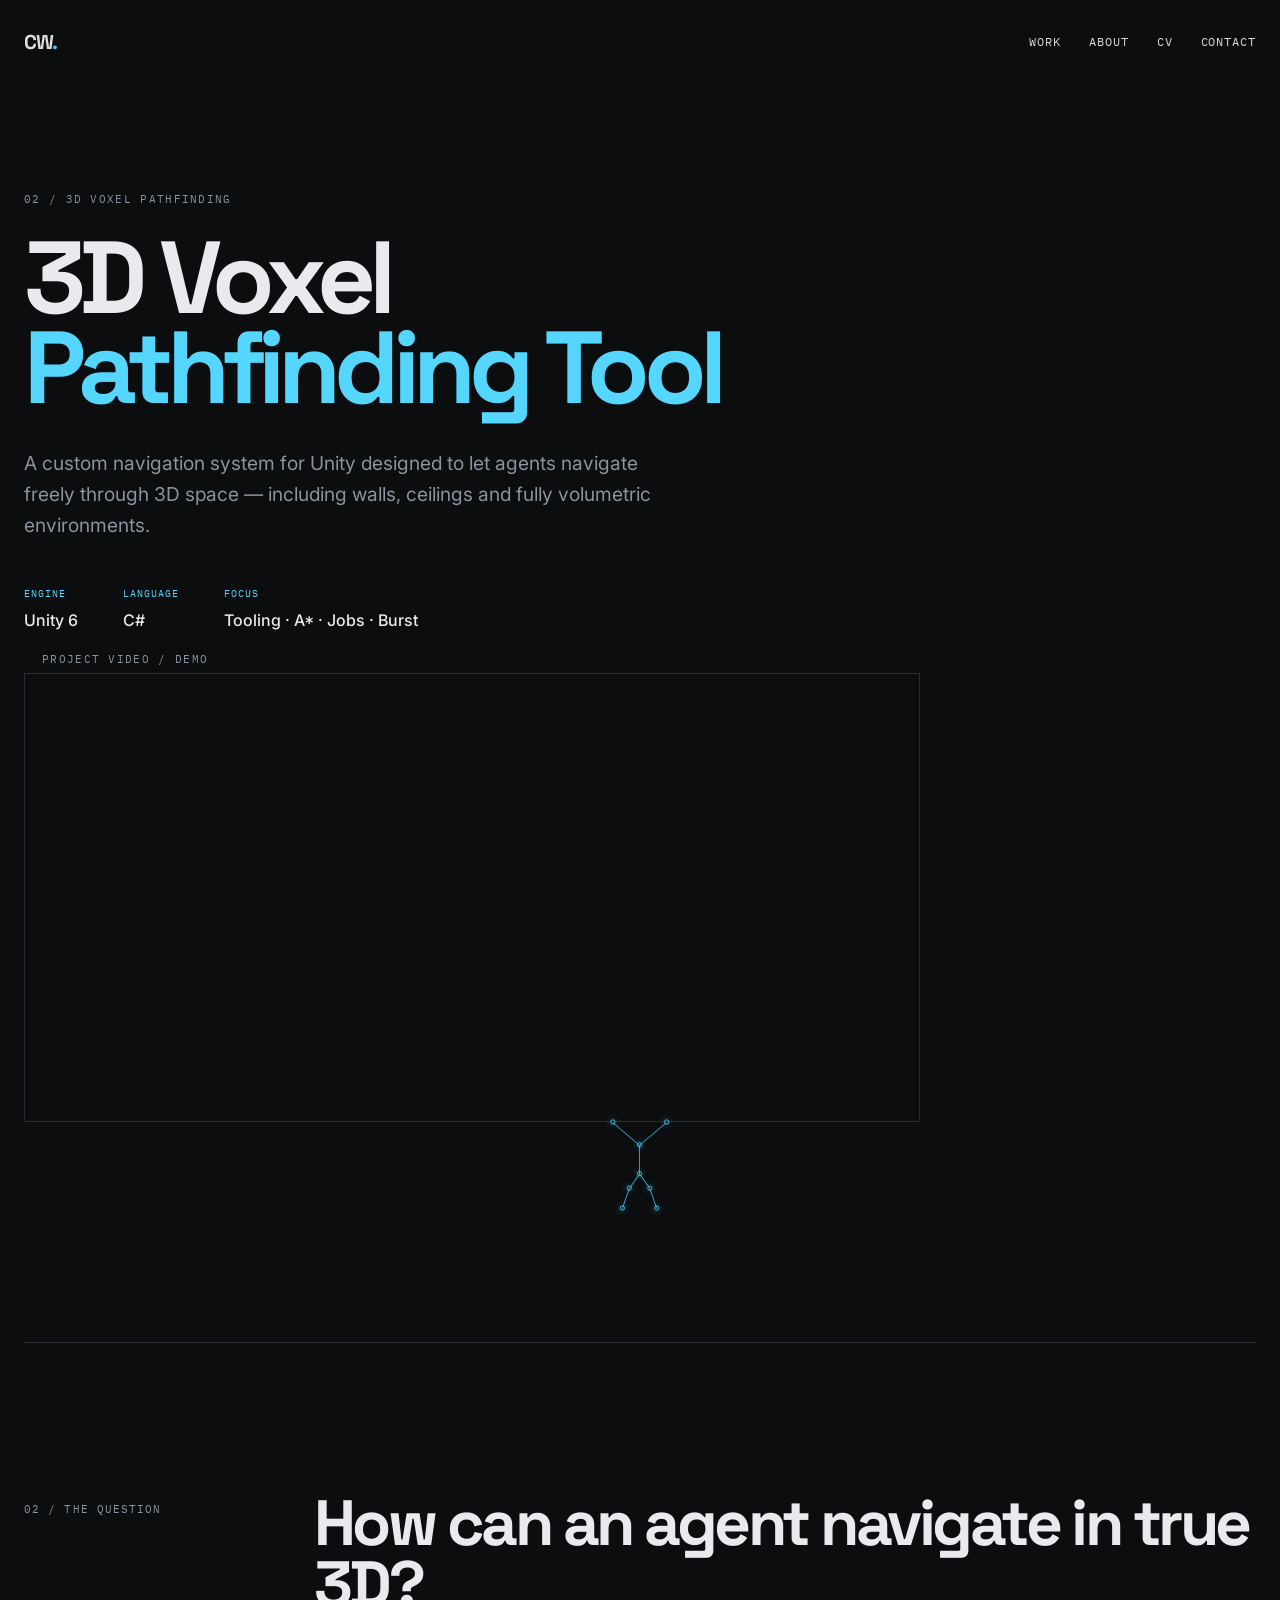
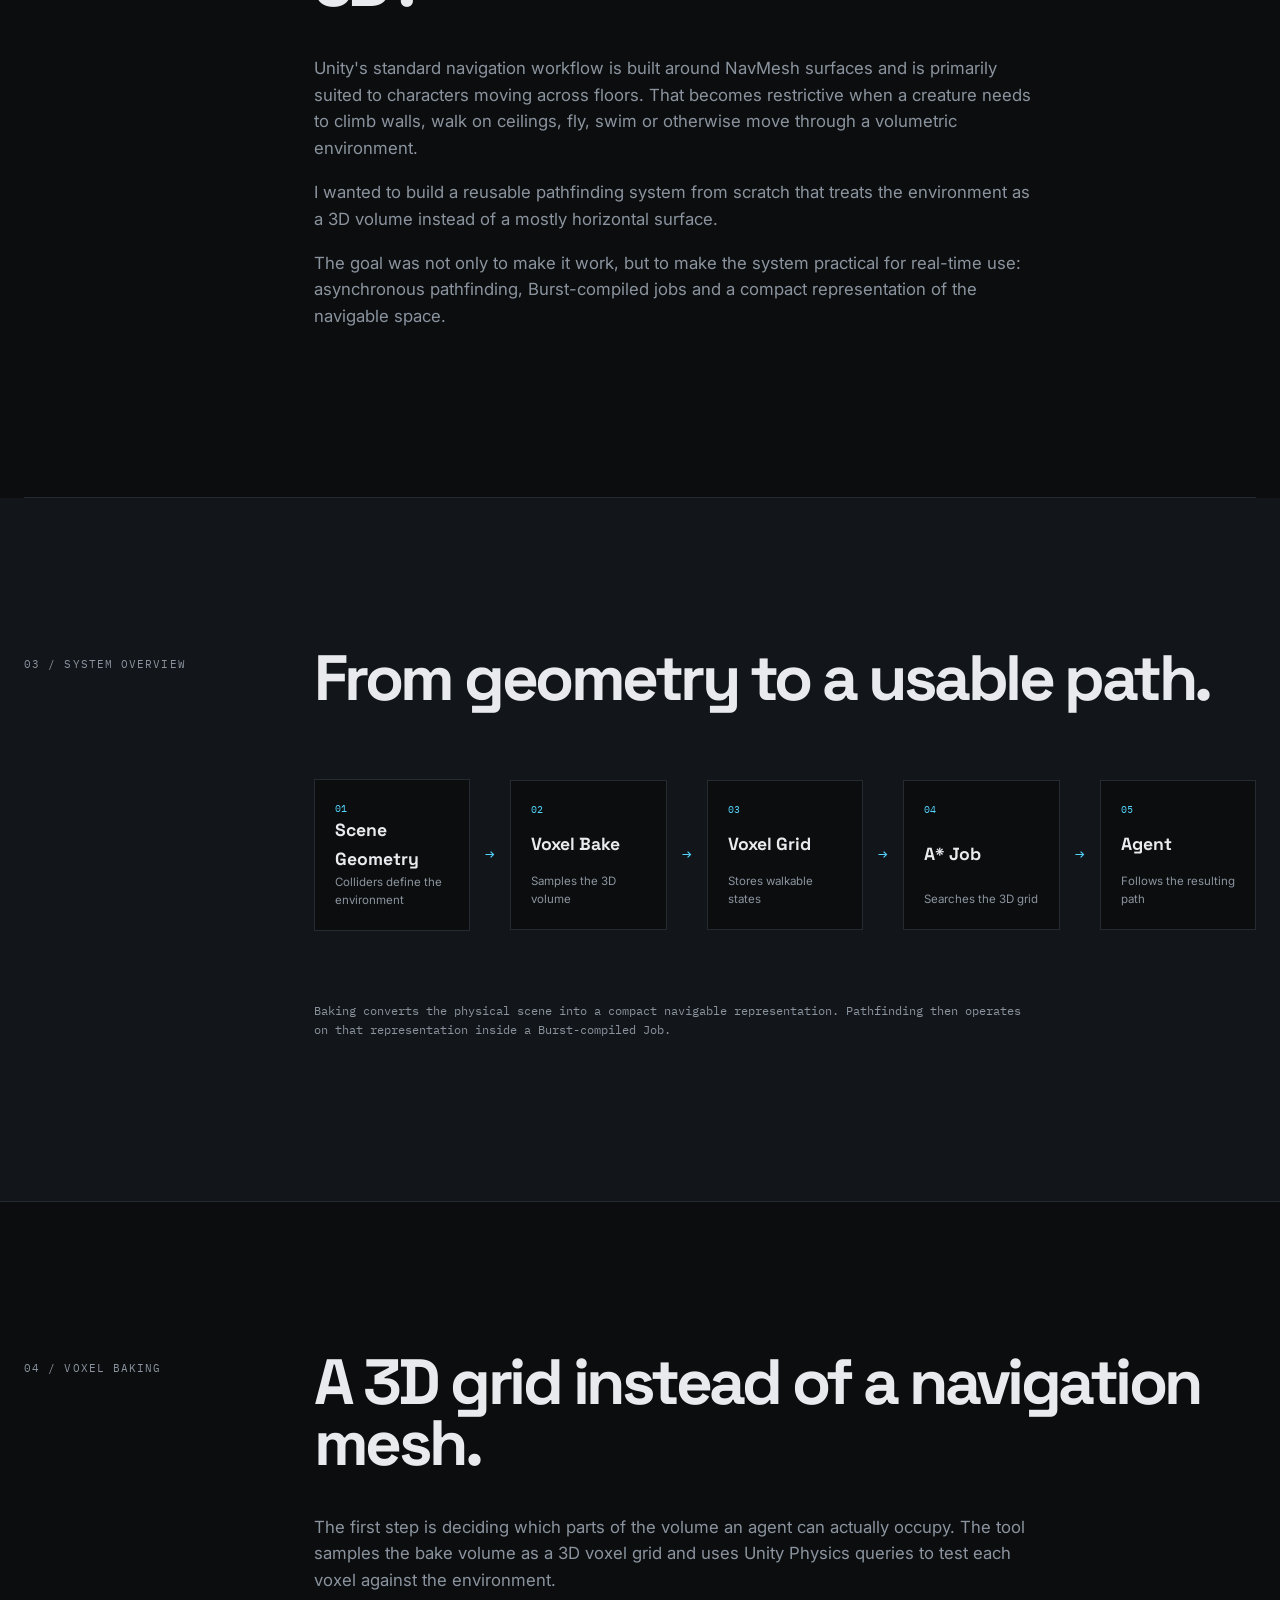
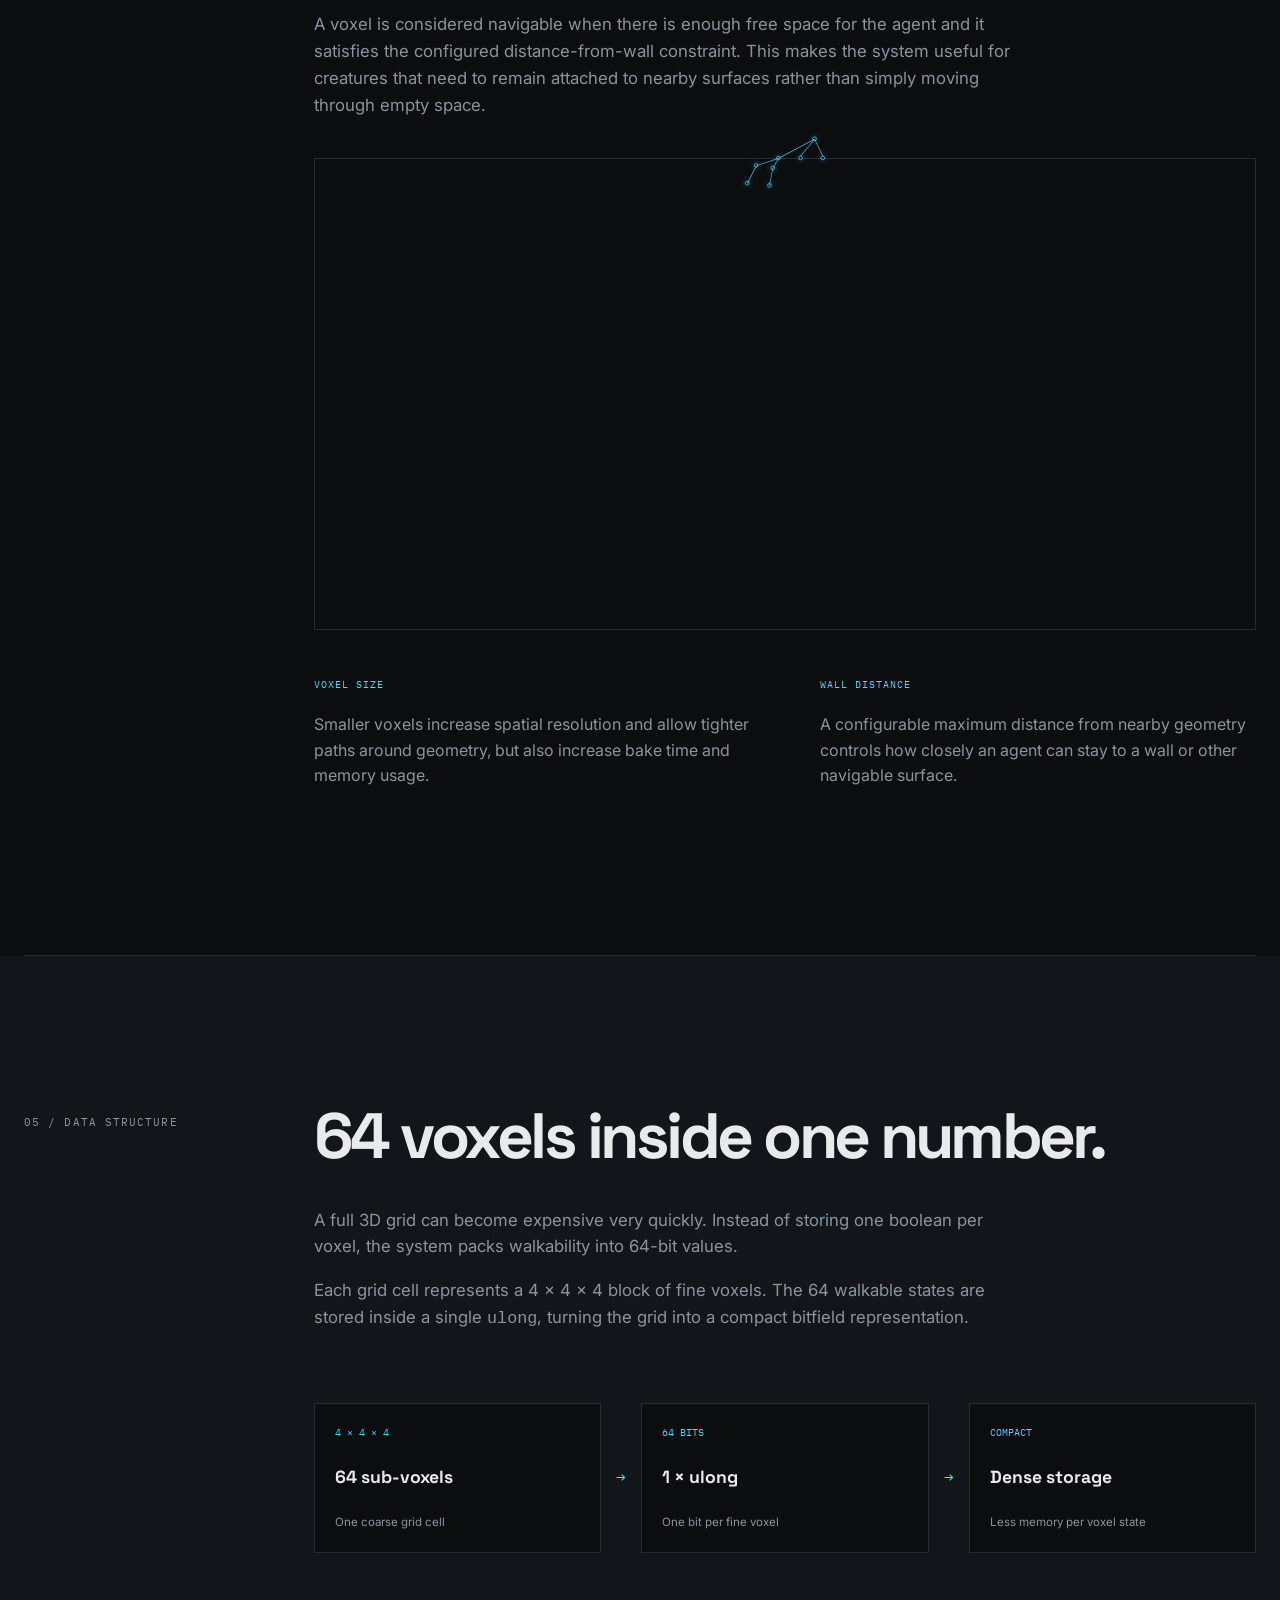
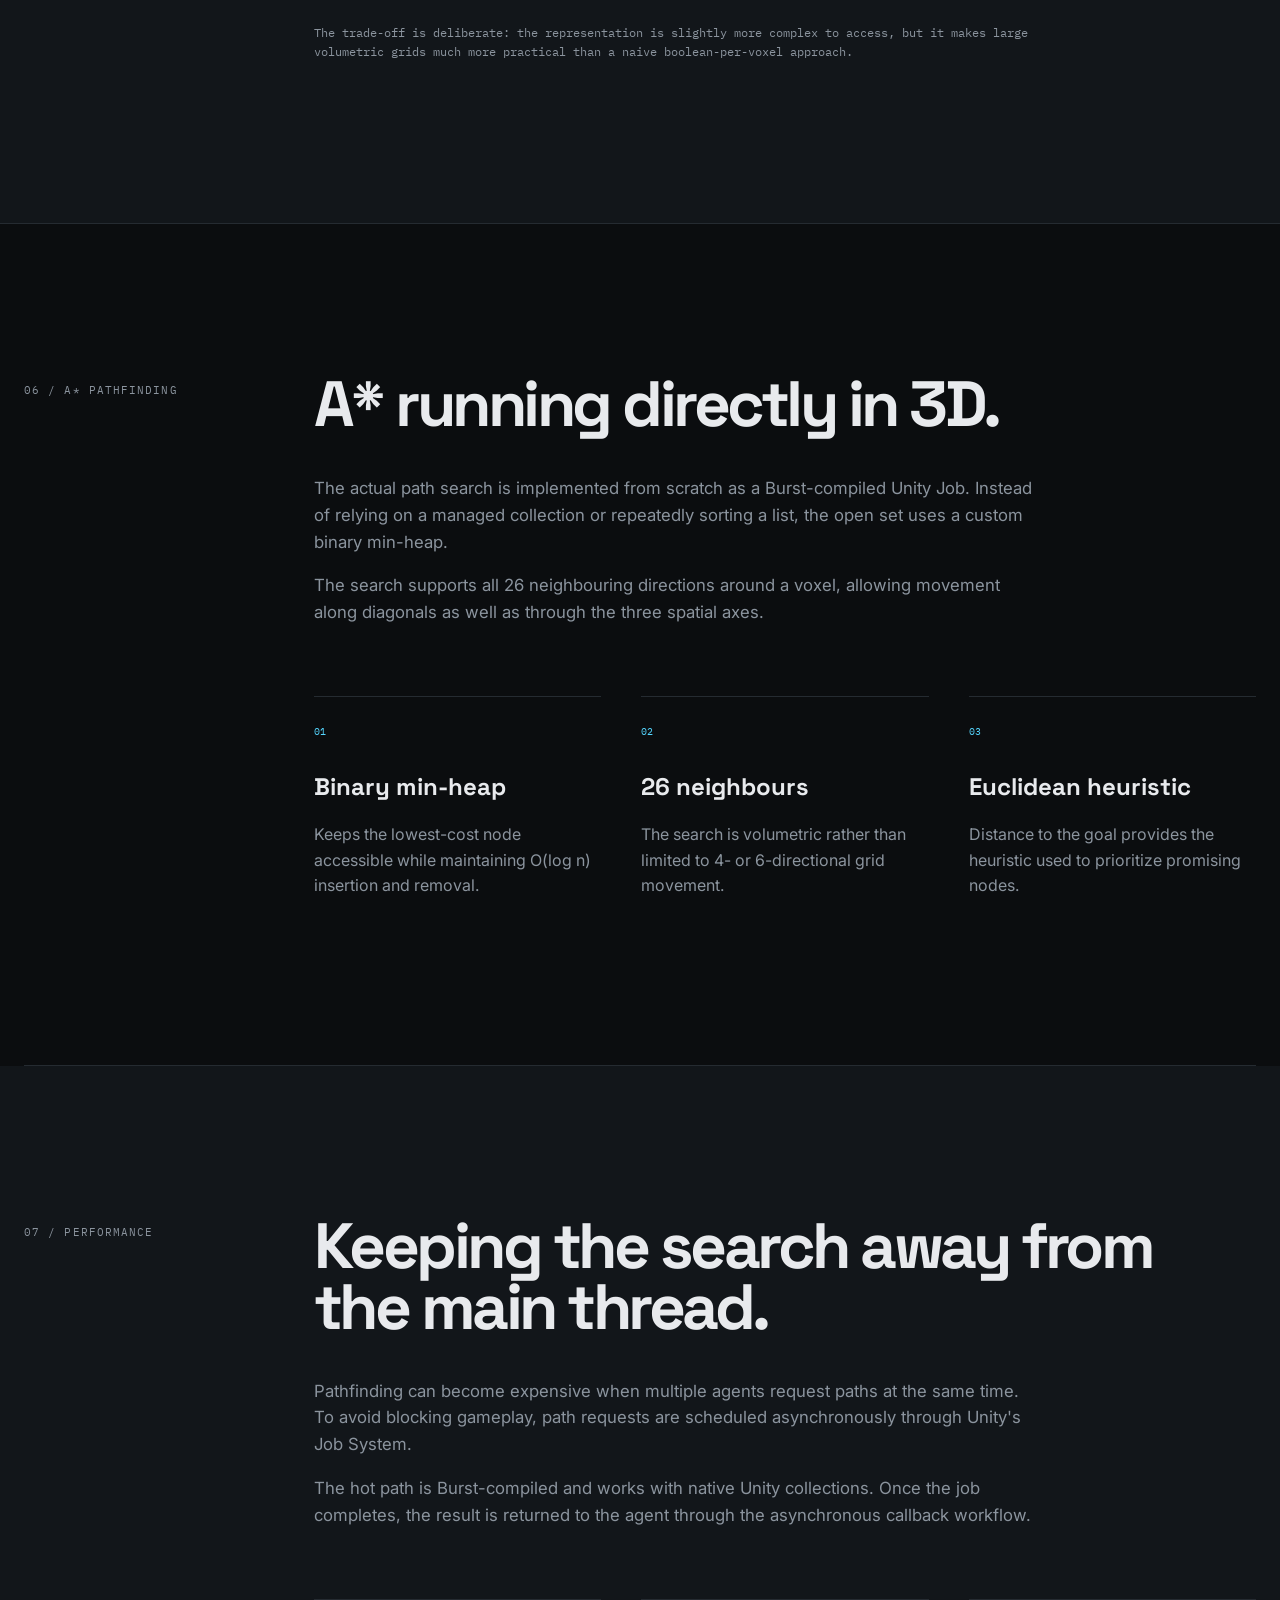
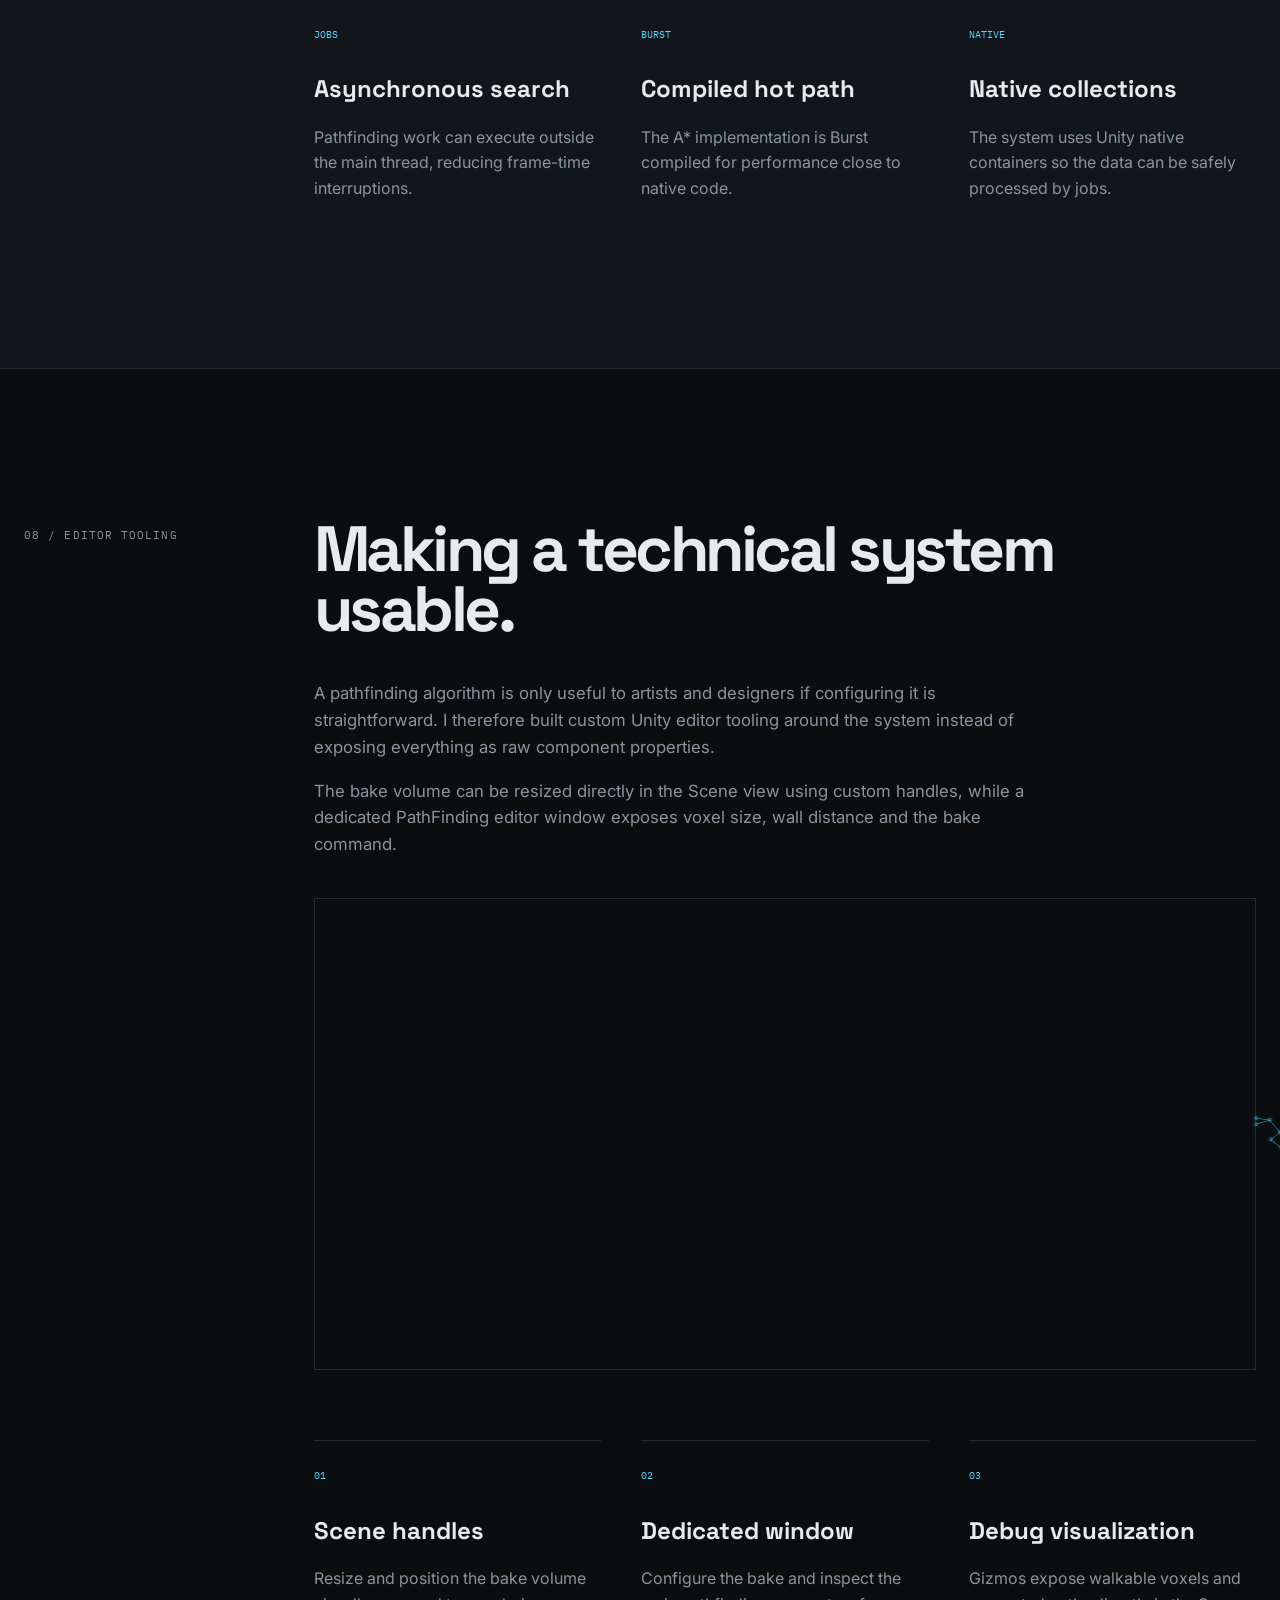
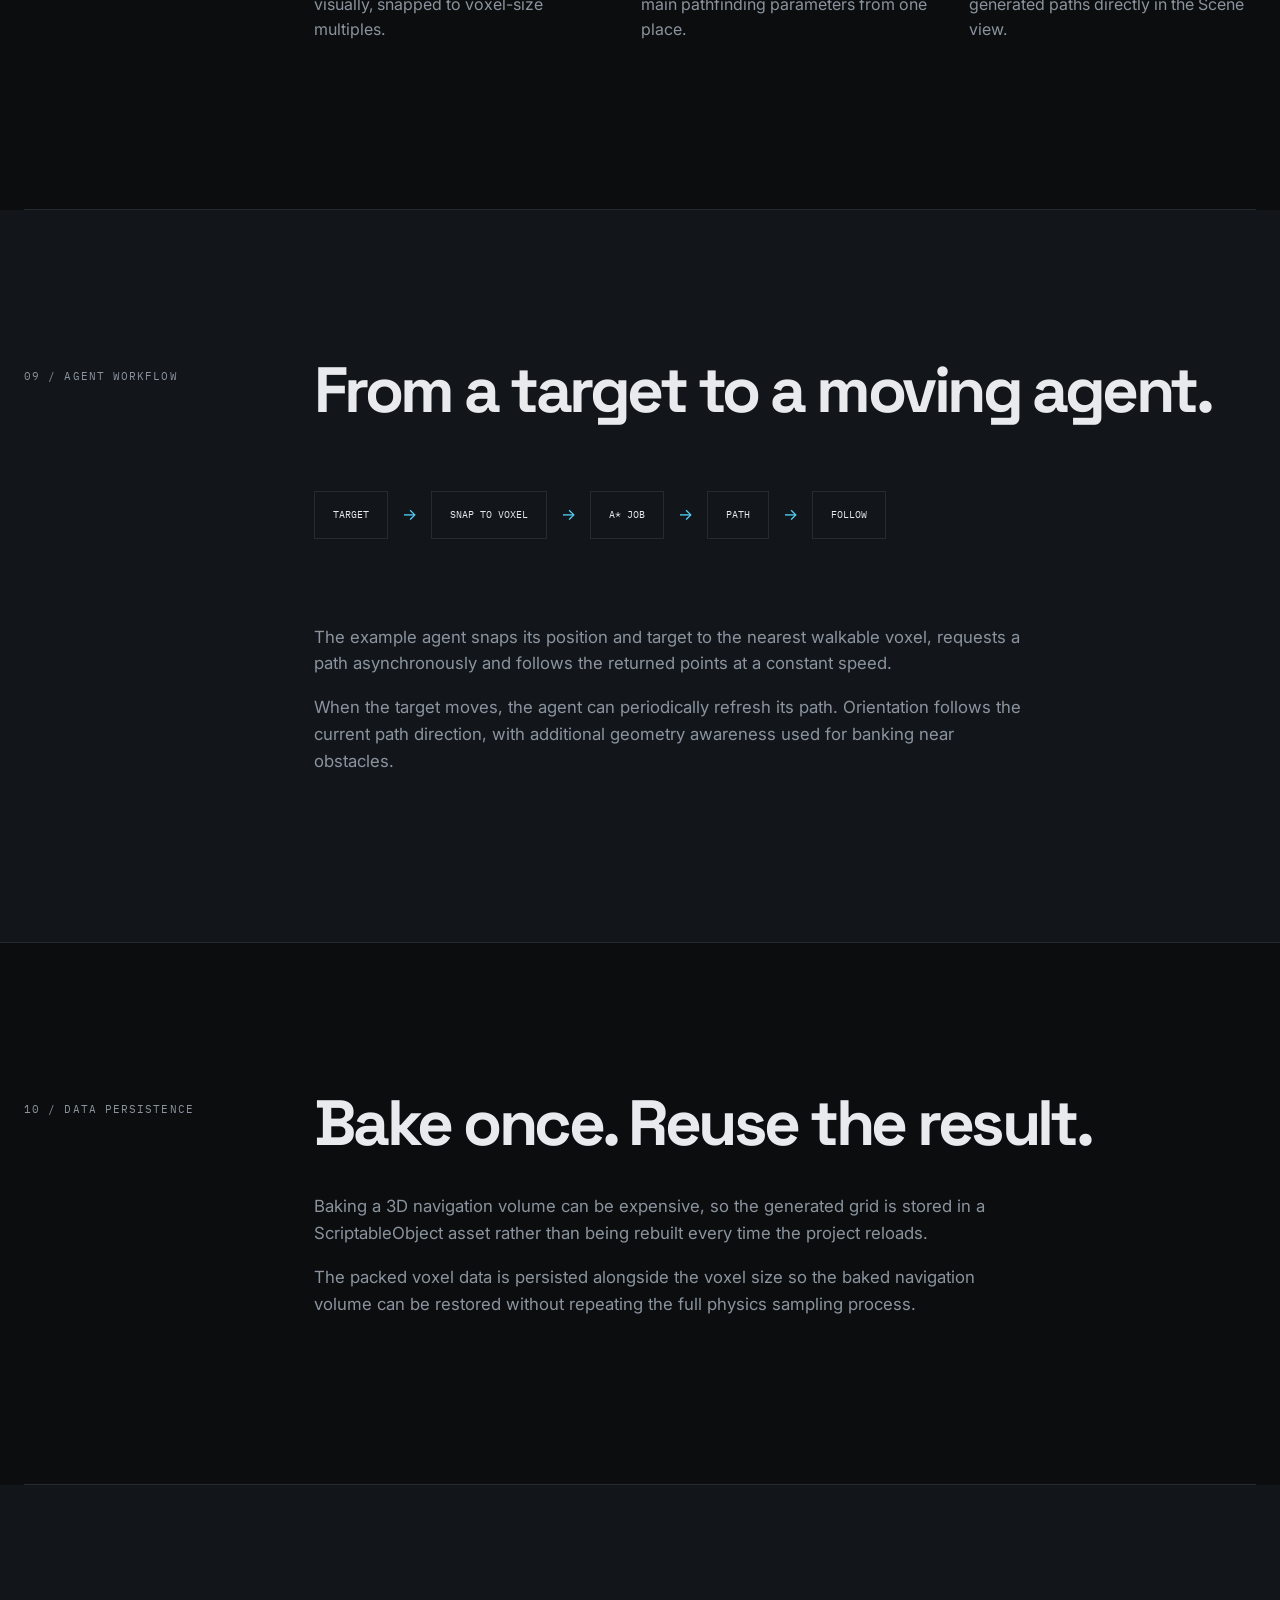
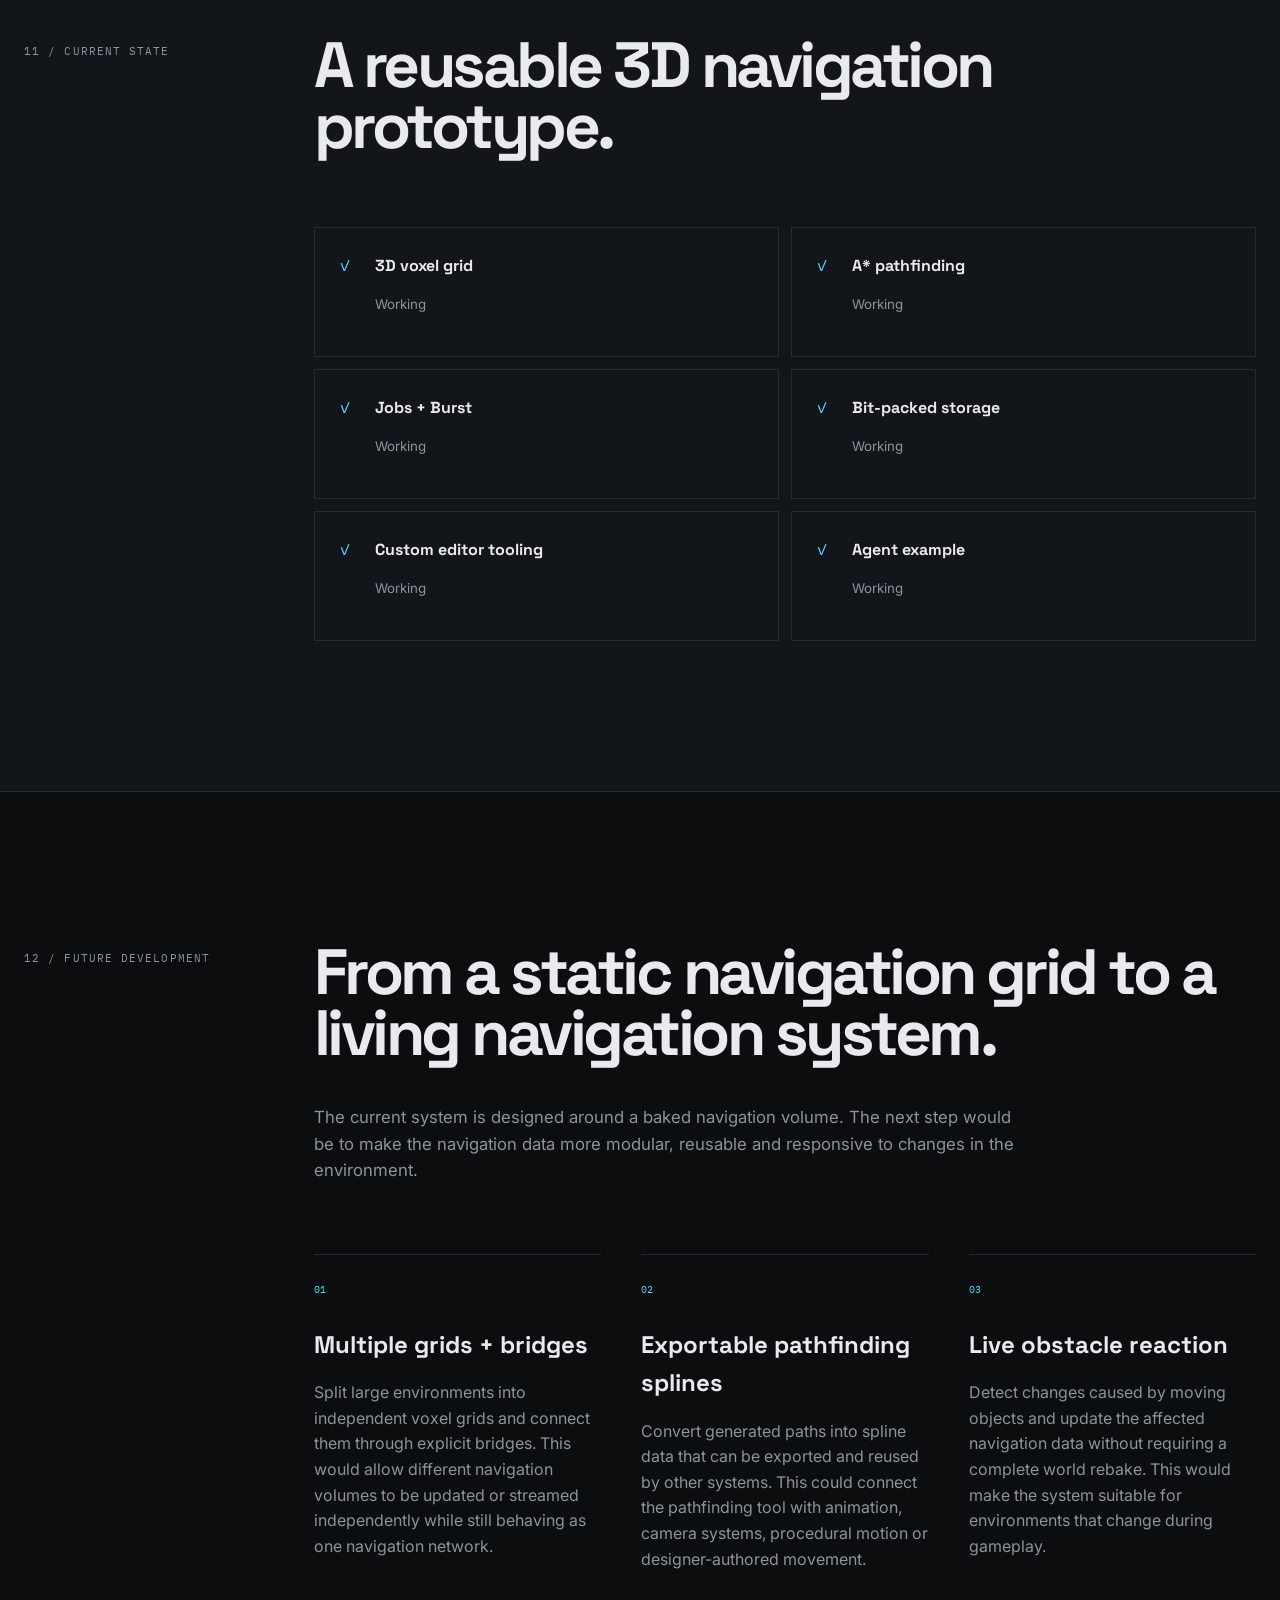
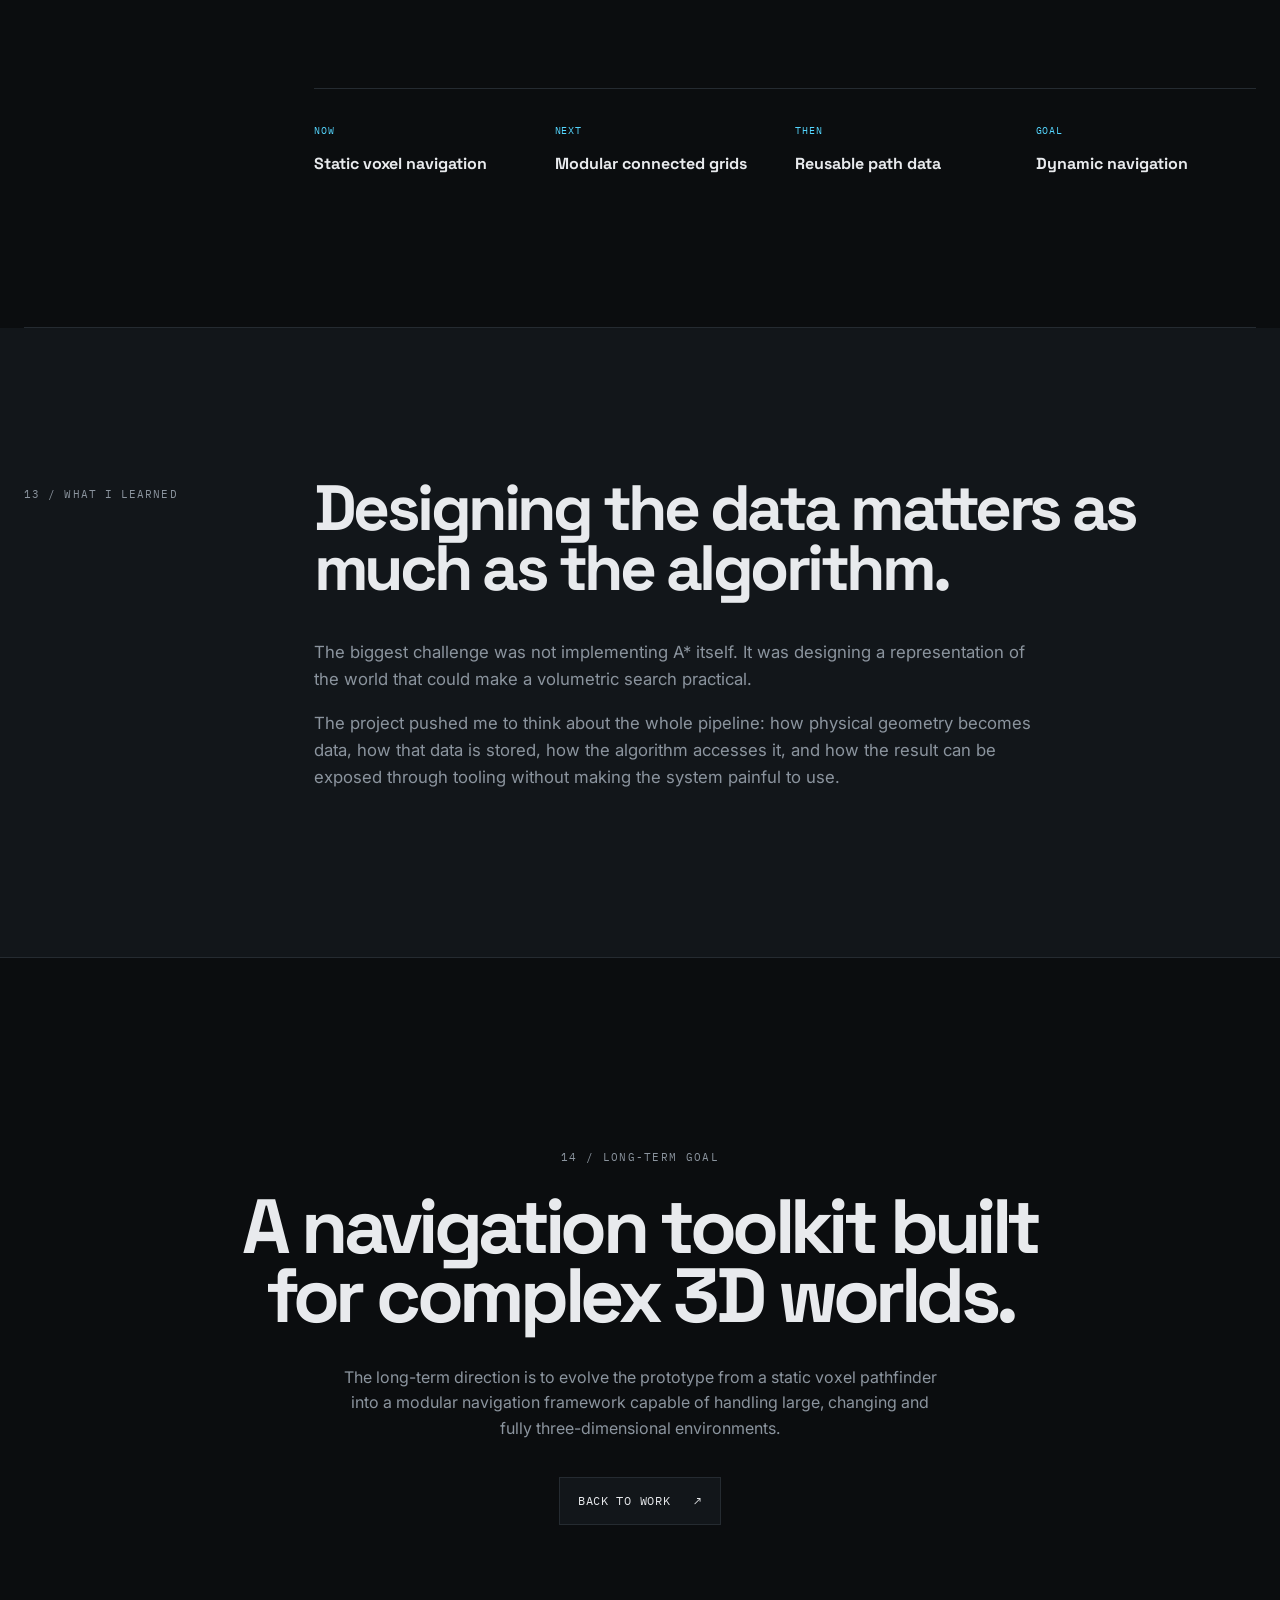
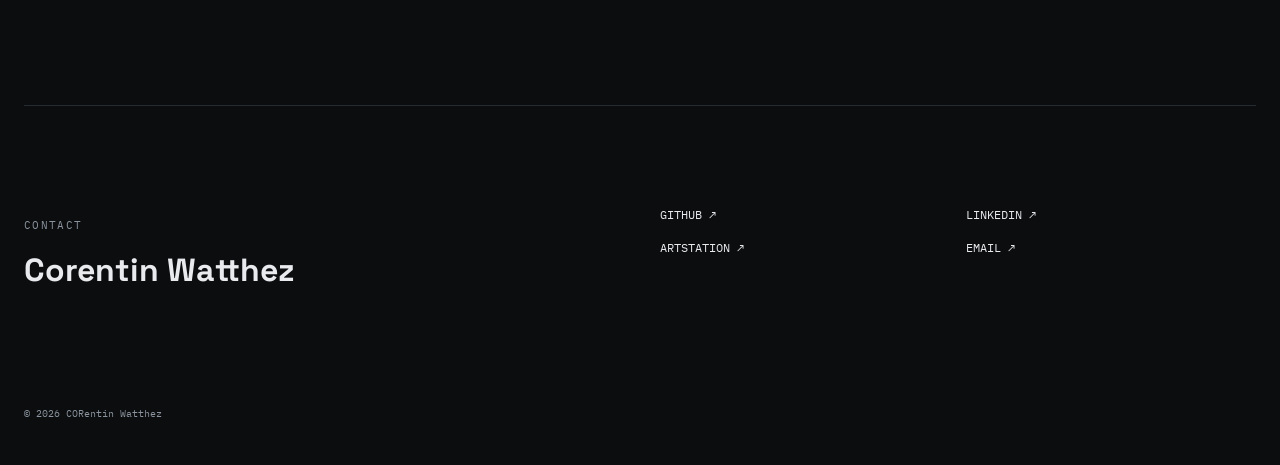
==== commit 41a8027b: "add stickman" ====
--- a/PROJECTS/3DPATHFINDING/index.html
+++ b/PROJECTS/3DPATHFINDING/index.html
@@ -36,10 +36,20 @@
                 </div>
             </div>
             <div class="media-label">PROJECT VIDEO / DEMO</div>
-            <video autoplay muted loop playsinline>
-                <source src="../../ASSET/VIDEO/Pathfinding demo.mp4" type="video/mp4">Your browser does not support the
-                video tag.
-            </video>
+            <div class="video-frame">
+                <video autoplay muted loop playsinline>
+                    <source src="../../ASSET/VIDEO/Pathfinding demo.mp4" type="video/mp4">Your browser does not support
+                    the video tag.
+                </video>
+                <div class="skeleton pose-hang">
+                    <i class="joint j1"></i><i class="joint j2"></i><i class="joint j3"></i>
+                    <i class="joint j4"></i><i class="joint j5"></i><i class="joint j6"></i>
+                    <i class="joint j7"></i><i class="joint j8"></i>
+                    <i class="bone b1"></i><i class="bone b2"></i><i class="bone b3"></i>
+                    <i class="bone b4"></i><i class="bone b5"></i><i class="bone b6"></i>
+                    <i class="bone b7"></i>
+                </div>
+            </div>
         </section>
 
         <section class="case-section">
@@ -92,10 +102,20 @@
                 <p>A voxel is considered navigable when there is enough free space for the agent and it satisfies the
                     configured distance-from-wall constraint. This makes the system useful for creatures that need to
                     remain attached to nearby surfaces rather than simply moving through empty space.</p>
-                <video autoplay muted loop playsinline>
-                    <source src="../../ASSET/VIDEO/Pathfinding show bake.mp4" type="video/mp4">Your browser does not
-                    support the video tag.
-                </video>
+                <div class="video-frame">
+                    <video autoplay muted loop playsinline>
+                        <source src="../../ASSET/VIDEO/Pathfinding show bake.mp4" type="video/mp4">Your browser does
+                        not support the video tag.
+                    </video>
+                    <div class="skeleton pose-sit">
+                        <i class="joint j1"></i><i class="joint j2"></i><i class="joint j3"></i>
+                        <i class="joint j4"></i><i class="joint j5"></i><i class="joint j6"></i>
+                        <i class="joint j7"></i><i class="joint j8"></i>
+                        <i class="bone b1"></i><i class="bone b2"></i><i class="bone b3"></i>
+                        <i class="bone b4"></i><i class="bone b5"></i><i class="bone b6"></i>
+                        <i class="bone b7"></i>
+                    </div>
+                </div>
                 <div class="two-column-text">
                     <div><span class="mini-label">VOXEL SIZE</span>
                         <p>Smaller voxels increase spatial resolution and allow tighter paths around geometry, but also
@@ -193,10 +213,19 @@
                     raw component properties.</p>
                 <p>The bake volume can be resized directly in the Scene view using custom handles, while a dedicated
                     PathFinding editor window exposes voxel size, wall distance and the bake command.</p>
-                <video autoplay muted loop playsinline>
-                    <source src="../../ASSET/VIDEO/Pathfinding resize bake.mp4" type="video/mp4">Your browser does not
-                    support the video tag.
-                </video>
+                <div class="video-frame">
+                    <video autoplay muted loop playsinline>
+                        <source src="../../ASSET/VIDEO/Pathfinding resize bake.mp4" type="video/mp4">Your browser does
+                        not support the video tag.
+                    </video>
+                    <div class="skeleton pose-push">
+                        <i class="joint j1"></i><i class="joint j2"></i><i class="joint j3"></i>
+                        <i class="joint j4"></i><i class="joint j5"></i><i class="joint j6"></i>
+                        <i class="joint j7"></i>
+                        <i class="bone b1"></i><i class="bone b2"></i><i class="bone b3"></i>
+                        <i class="bone b4"></i><i class="bone b5"></i><i class="bone b6"></i>
+                    </div>
+                </div>
                 <div class="feature-grid">
                     <div><span>01</span>
                         <h3>Scene handles</h3>
--- a/CSS/style.css
+++ b/CSS/style.css
@@ -192,72 +192,81 @@
   opacity: .8;
 }
 
-/* pose: dead-hang from a bottom edge, hands meeting near a single grip point */
+/* pose: dead-hang from a bottom edge, traced from a GeoGebra sketch
+   (points A-H, y flipped from GeoGebra's up-positive axis to CSS's down-positive axis;
+   F was given as (1.2, 7.7) but every other point is negative and its segments
+   (k: D-F, l: F-H) mirror E's (i: D-E, j: E-G) exactly, so this uses (1.2, -7.7) to match) */
 .pose-hang {
-  width: 230px;
-  height: 330px;
+  width: 138px;
+  height: 208px;
   transform-origin: top center;
 }
 
-.pose-hang .j1 { left: 109px; top: 39px; }
-.pose-hang .j2 { left: 94px;  top: -2px; }
-.pose-hang .j3 { left: 124px; top: -2px; }
-.pose-hang .j4 { left: 89px;  top: 274px; }
-.pose-hang .j5 { left: 129px; top: 274px; }
-.pose-hang .j6 { left: 109px; top: 164px; }
-
-.pose-hang .b1 { width: 125px;   left: 115px; top: 45px;  transform: rotate(90deg); }
-.pose-hang .b2 { width: 43.7px;  left: 115px; top: 45px;  transform: rotate(-110.1deg); }
-.pose-hang .b3 { width: 43.7px;  left: 115px; top: 45px;  transform: rotate(-69.9deg); }
-.pose-hang .b4 { width: 111.8px; left: 115px; top: 170px; transform: rotate(100.3deg); }
-.pose-hang .b5 { width: 111.8px; left: 115px; top: 170px; transform: rotate(79.7deg); }
-.pose-hang .b6 { width: 30px;    left: 100px; top: 170px; transform: rotate(0deg); }
-
-/* pose: leaning full-weight into a right-hand edge, one diagonal line from hands to feet */
+.pose-hang .j1 { left: 0;      top: -6px;  } /* A: near hand */
+.pose-hang .j2 { left: 124.8px; top: -6px; } /* B: far hand */
+.pose-hang .j3 { left: 62.4px; top: 46.6px; } /* C: neck */
+.pose-hang .j4 { left: 62.4px; top: 114px;  } /* D: hip */
+.pose-hang .j5 { left: 38.4px; top: 148px;  } /* E: near knee */
+.pose-hang .j6 { left: 86.4px; top: 148px;  } /* F: far knee */
+.pose-hang .j7 { left: 22.4px; top: 194px;  } /* G: near foot */
+.pose-hang .j8 { left: 102.4px; top: 194px; } /* H: far foot */
+
+.pose-hang .b1 { width: 81.61px; left: 68.4px; top: 52.6px; transform: rotate(-139.89deg); } /* f: C-A, near arm */
+.pose-hang .b2 { width: 81.61px; left: 68.4px; top: 52.6px; transform: rotate(-40.11deg); }  /* g: C-B, far arm */
+.pose-hang .b3 { width: 67.4px;  left: 68.4px; top: 52.6px; transform: rotate(90deg); }      /* h: C-D, spine */
+.pose-hang .b4 { width: 41.62px; left: 68.4px; top: 120px;  transform: rotate(125.22deg); }  /* i: D-E, near thigh */
+.pose-hang .b5 { width: 48.70px; left: 44.4px; top: 154px;  transform: rotate(109.15deg); }  /* j: E-G, near shin */
+.pose-hang .b6 { width: 41.62px; left: 68.4px; top: 120px;  transform: rotate(54.78deg); }   /* k: D-F, far thigh */
+.pose-hang .b7 { width: 48.70px; left: 92.4px; top: 154px;  transform: rotate(70.85deg); }   /* l: F-H, far shin */
+
+/* pose: leaning into a right-hand edge, traced from a GeoGebra sketch
+   (points A-G, y flipped from GeoGebra's up-positive axis to CSS's down-positive axis) */
 .pose-push {
-  width: 150px;
-  height: 130px;
+  width: 178px;
+  height: 122px;
   transform-origin: left center;
 }
 
-.pose-push .j1 { left: 10px;  top: 10px; }
-.pose-push .j2 { left: -4px;  top: 20px; }
-.pose-push .j3 { left: -4px;  top: 36px; }
-.pose-push .j4 { left: 122px; top: 84px; }
-.pose-push .j5 { left: 134px; top: 106px; }
-.pose-push .j6 { left: 72px;  top: 72px; }
-
-.pose-push .b1 { width: 64.4px; left: 26px; top: 40px; transform: rotate(36.2deg); }
-.pose-push .b2 { width: 27.8px; left: 26px; top: 40px; transform: rotate(-149.7deg); }
-.pose-push .b3 { width: 24.1px; left: 26px; top: 40px; transform: rotate(175.2deg); }
-.pose-push .b4 { width: 51.4px; left: 78px; top: 78px; transform: rotate(13.5deg); }
-.pose-push .b5 { width: 70.7px; left: 78px; top: 78px; transform: rotate(28.8deg); }
-.pose-push .b6 { width: 26px;   left: 16px; top: 16px; transform: rotate(67.4deg); }
-
-/* pose: perched on a top edge, knees bent, lower legs hanging down over the front */
+.pose-push .j1 { left: 82.6px; top: 47.6px; } /* A: hip */
+.pose-push .j2 { left: 48.8px; top: 75px;   } /* B: knee */
+.pose-push .j3 { left: 87px;   top: 105px;  } /* C: near foot */
+.pose-push .j4 { left: 159.2px; top: 105px; } /* D: far braced foot */
+.pose-push .j5 { left: -6px;   top: 18.6px; } /* E: lower hand, on the wall */
+.pose-push .j6 { left: -6px;   top: -4px;   } /* F: upper hand, on the wall */
+.pose-push .j7 { left: 44.8px; top: 2.4px;  } /* G: shoulder */
+
+.pose-push .b1 { width: 95.72px; left: 88.6px; top: 53.6px; transform: rotate(36.86deg); }   /* f: A-D, far leg */
+.pose-push .b2 { width: 43.51px; left: 88.6px; top: 53.6px; transform: rotate(140.95deg); }  /* g: A-B, thigh */
+.pose-push .b3 { width: 48.57px; left: 54.8px; top: 81px;   transform: rotate(38.16deg); }   /* h: B-C, shin */
+.pose-push .b4 { width: 58.92px; left: 88.6px; top: 53.6px; transform: rotate(-129.93deg); } /* I: A-G, spine */
+.pose-push .b5 { width: 53.32px; left: 50.8px; top: 8.4px;  transform: rotate(162.28deg); }  /* J: G-E, lower arm */
+.pose-push .b6 { width: 51.2px;  left: 50.8px; top: 8.4px;  transform: rotate(-172.81deg); } /* k: G-F, upper arm */
+
+/* pose: perched on a top edge, traced from a GeoGebra sketch
+   (points A-H, y flipped from GeoGebra's up-positive axis to CSS's down-positive axis;
+   point I was left disconnected in the sketch and is omitted here) */
 .pose-sit {
-  width: 120px;
-  height: 185px;
-  transform-origin: bottom center;
-}
-
-.pose-sit .j1 { left: 54px; top: 4px; }
-.pose-sit .j2 { left: 34px; top: 84px; }
-.pose-sit .j3 { left: 74px; top: 84px; }
-.pose-sit .j4 { left: 32px; top: 134px; }
-.pose-sit .j5 { left: 76px; top: 134px; }
-.pose-sit .j6 { left: 24px; top: 172px; }
-.pose-sit .j7 { left: 84px; top: 172px; }
-.pose-sit .j8 { left: 54px; top: 89px; }
-
-.pose-sit .b1 { width: 63px;   left: 60px; top: 32px; transform: rotate(90deg); }
-.pose-sit .b2 { width: 20.6px; left: 60px; top: 95px; transform: rotate(-166deg); }
-.pose-sit .b3 { width: 20.6px; left: 60px; top: 95px; transform: rotate(-14deg); }
-.pose-sit .b4 { width: 50.1px; left: 60px; top: 95px; transform: rotate(116.1deg); }
-.pose-sit .b5 { width: 50.1px; left: 60px; top: 95px; transform: rotate(63.9deg); }
-.pose-sit .b6 { width: 22px;   left: 60px; top: 10px; transform: rotate(90deg); }
-.pose-sit .b7 { width: 38.8px; left: 38px; top: 140px; transform: rotate(101.9deg); }
-.pose-sit .b8 { width: 38.8px; left: 82px; top: 140px; transform: rotate(78.1deg); }
+  width: 216px;
+  height: 80px;
+  transform-origin: top center;
+}
+
+.pose-sit .j1 { left: 24.4px;  top: 14px;   } /* A: near knee */
+.pose-sit .j2 { left: 84.4px;  top: -6px;   } /* B: hip */
+.pose-sit .j3 { left: 69.2px;  top: 20.6px; } /* C: far knee */
+.pose-sit .j4 { left: 0;       top: 61.8px; } /* D: near foot */
+.pose-sit .j5 { left: 60.4px;  top: 67.8px; } /* E: far foot */
+.pose-sit .j6 { left: 182.4px; top: -57.8px;} /* F: shoulder */
+.pose-sit .j7 { left: 144.4px; top: -6px;   } /* G: near hand */
+.pose-sit .j8 { left: 204.4px; top: -6px;   } /* H: far hand */
+
+.pose-sit .b1 { width: 53.67px;  left: 6px;     top: 67.8px;  transform: rotate(-62.99deg); }  /* f: D-A, near shin */
+.pose-sit .b2 { width: 63.25px;  left: 30.4px;  top: 20px;    transform: rotate(-18.43deg); }  /* g: A-B, near thigh */
+.pose-sit .b3 { width: 30.64px;  left: 75.2px;  top: 26.6px;  transform: rotate(-60.29deg); }  /* h: C-B, far thigh */
+.pose-sit .b4 { width: 48.01px;  left: 66.4px;  top: 73.8px;  transform: rotate(-79.4deg); }   /* I: E-C, far shin */
+.pose-sit .b5 { width: 110.85px; left: 90.4px;  top: 0;       transform: rotate(-27.85deg); }  /* j: B-F, spine */
+.pose-sit .b6 { width: 59.51px;  left: 188.4px; top: -51.8px; transform: rotate(129.72deg); }  /* k: F-G, near arm */
+.pose-sit .b7 { width: 50.81px;  left: 188.4px; top: -51.8px; transform: rotate(64.35deg); }   /* l: F-H, far arm */
 
 .hero-label {
   position: absolute;
@@ -445,31 +454,32 @@
   object-fit: cover;
 }
 
-.card-video-wrap {
+.video-frame {
   position: relative;
-  margin-bottom: 110px;
-}
-
-.card-video-wrap video {
-  margin-bottom: 0;
-}
-
-.card-video-wrap .pose-hang {
+}
+
+/* the dangling legs need real clearance below; hands/hips/heads for the other
+   two poses stay inside the video's own footprint, so no baseline margin is needed */
+.video-frame:has(.pose-hang) {
+  margin-bottom: 100px;
+}
+
+.video-frame .pose-hang {
   top: 100%;
   left: 50%;
-  transform: translateX(-50%) scale(.28);
-}
-
-.card-video-wrap .pose-push {
+  transform: translateX(-50%) scale(.43);
+}
+
+.video-frame .pose-push {
   left: 100%;
   top: 50%;
-  transform: translateY(-50%) scale(.3);
-}
-
-.card-video-wrap .pose-sit {
-  bottom: 100%;
+  transform: translateY(-50%) scale(.27);
+}
+
+.video-frame .pose-sit {
+  top: 0;
   left: 50%;
-  transform: translateX(-50%) scale(.48);
+  transform: translateX(-50%) scale(.37);
 }
 .statement {
   border-top: 1px solid var(--line);
@@ -601,11 +611,11 @@
     min-height: 430px;
   }
 
-  .card-video-wrap .pose-push {
+  .video-frame .pose-push {
     left: auto;
     right: 0;
     transform-origin: right center;
-    transform: translateY(-50%) scale(.38);
+    transform: translateY(-50%) scale(.32);
   }
 
   .project-grid {
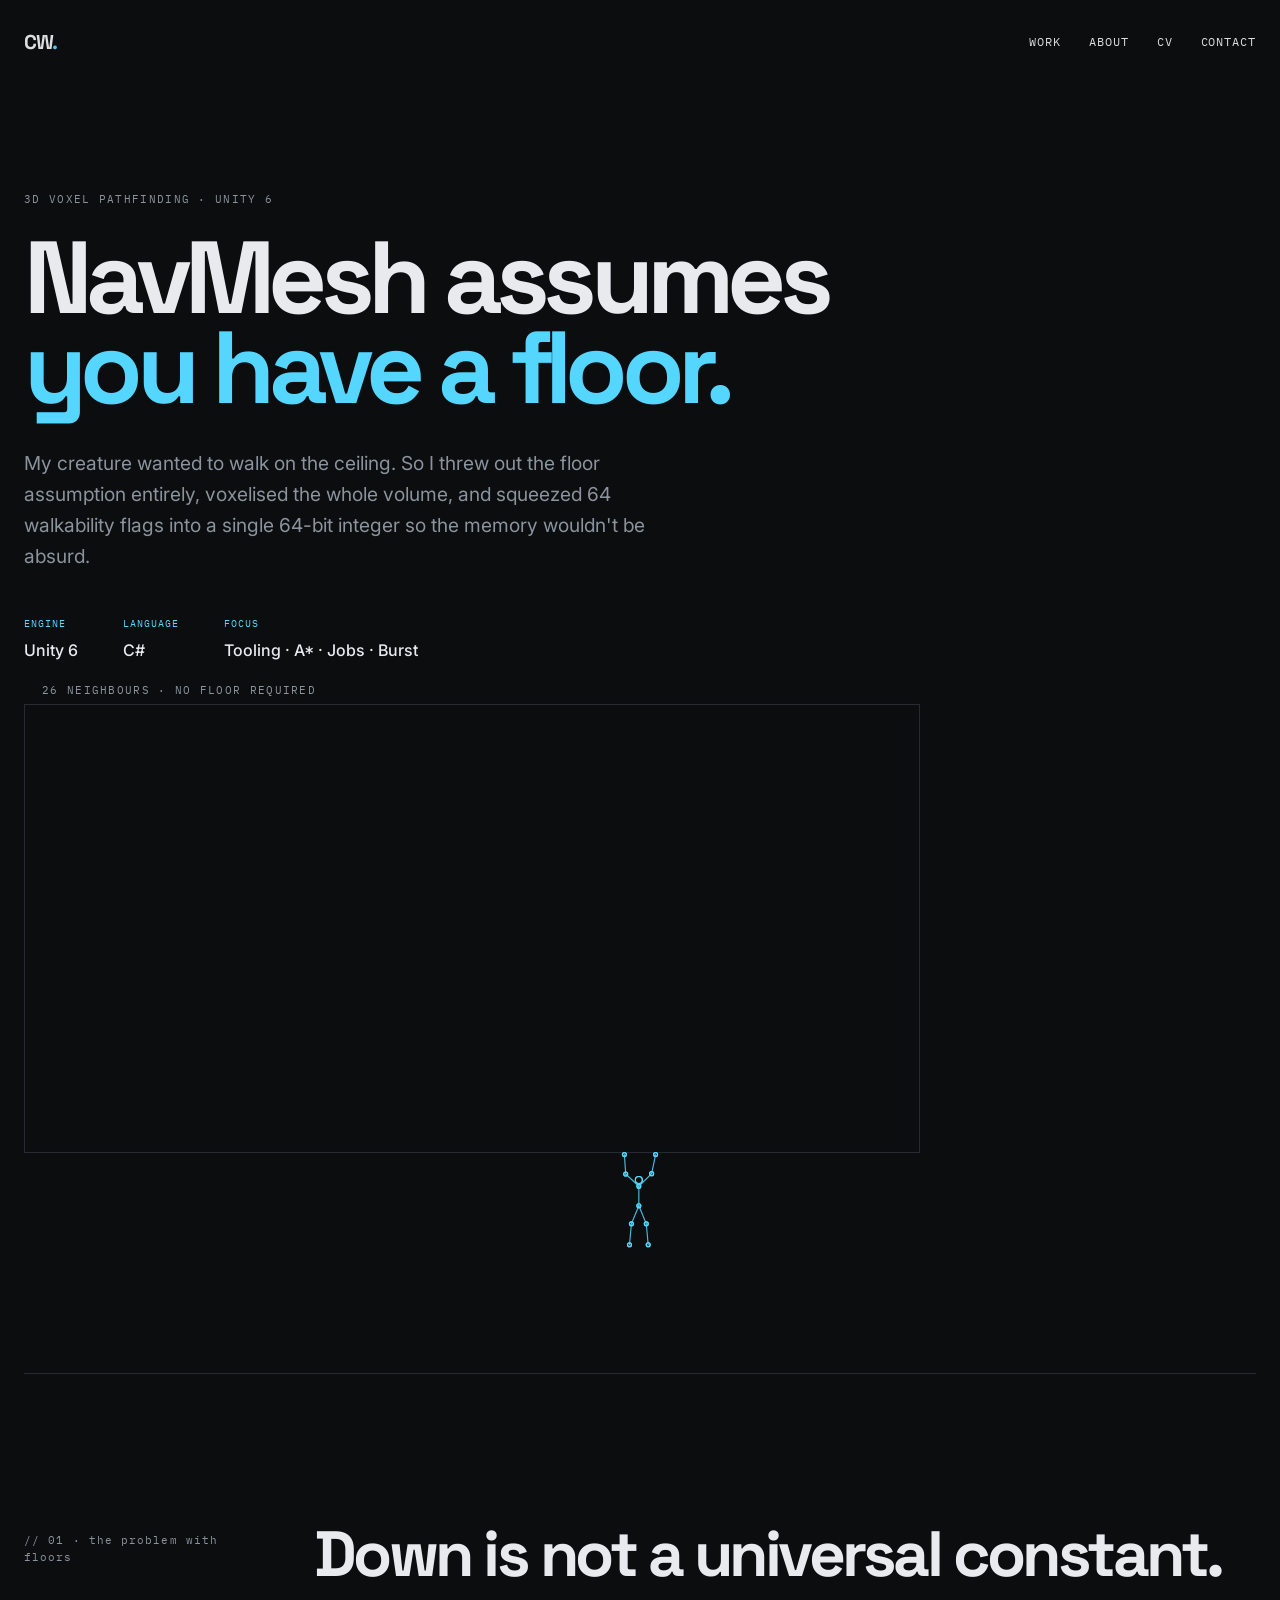
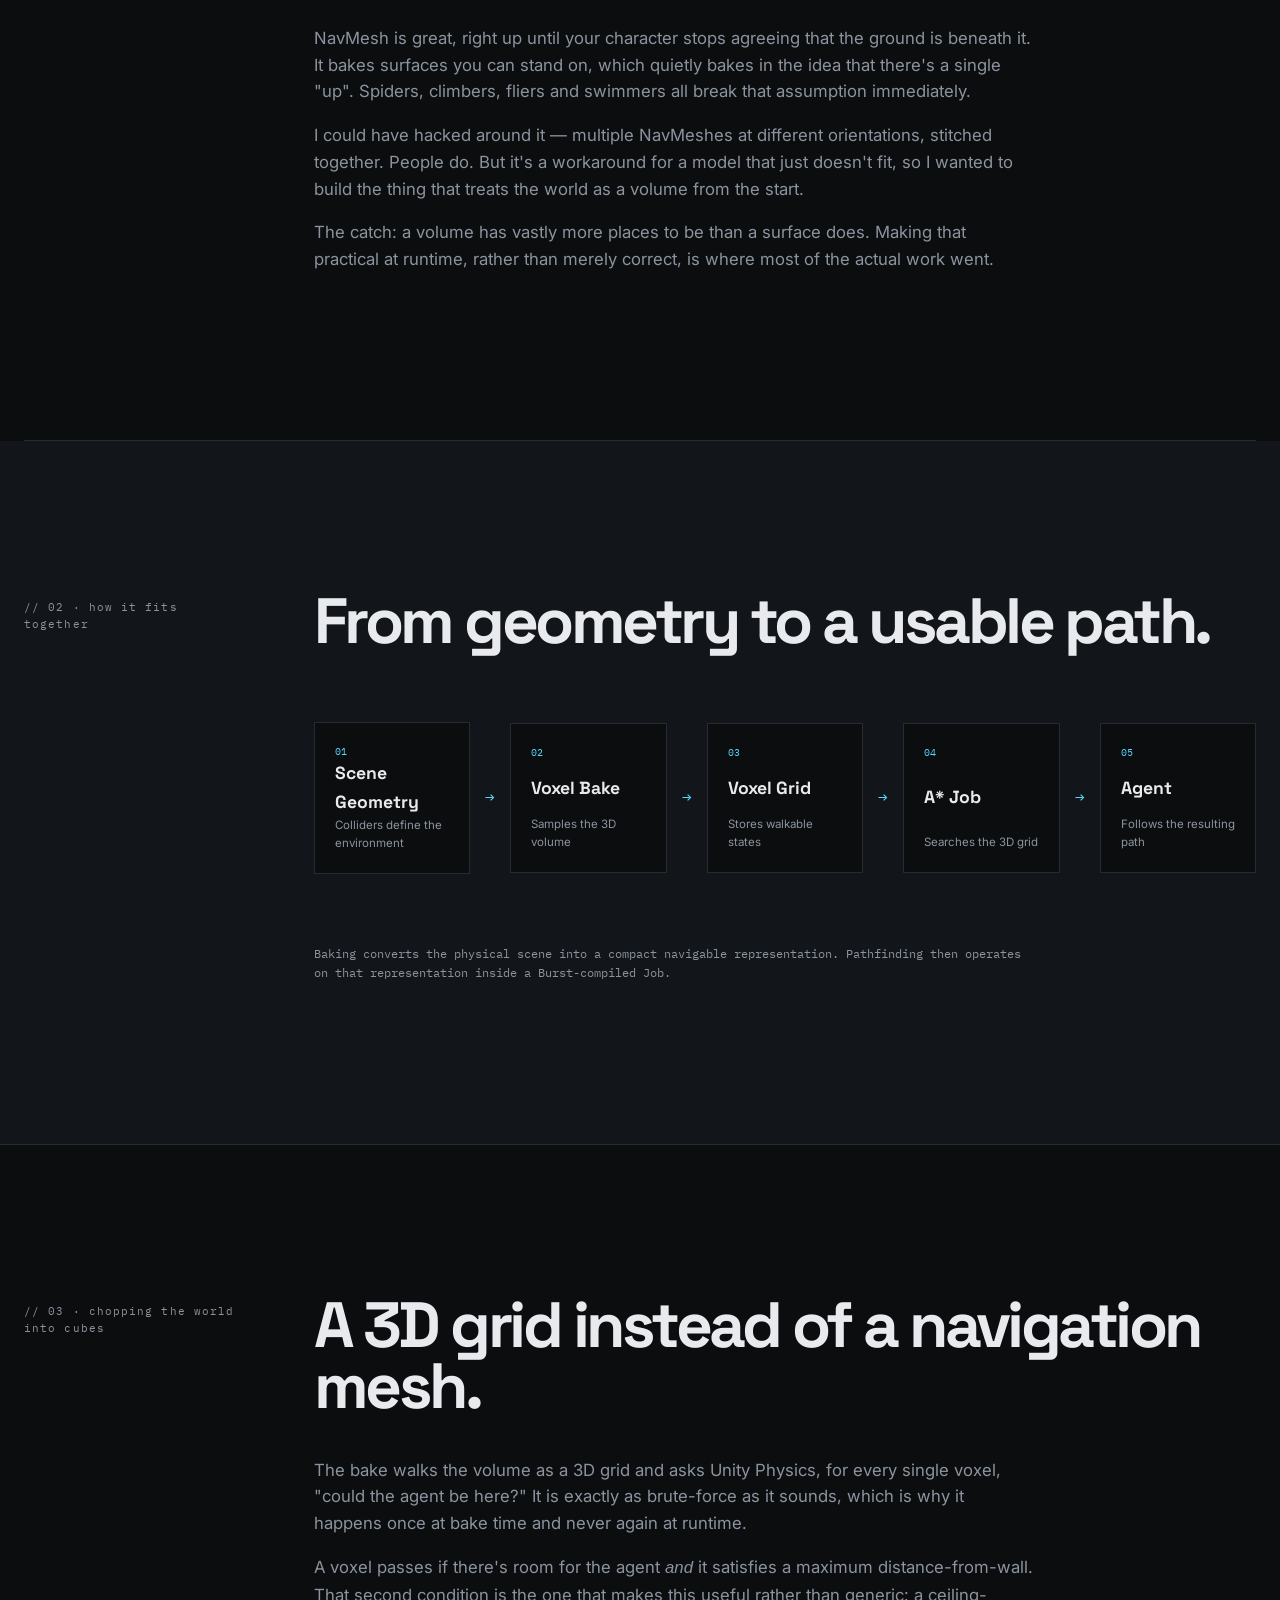
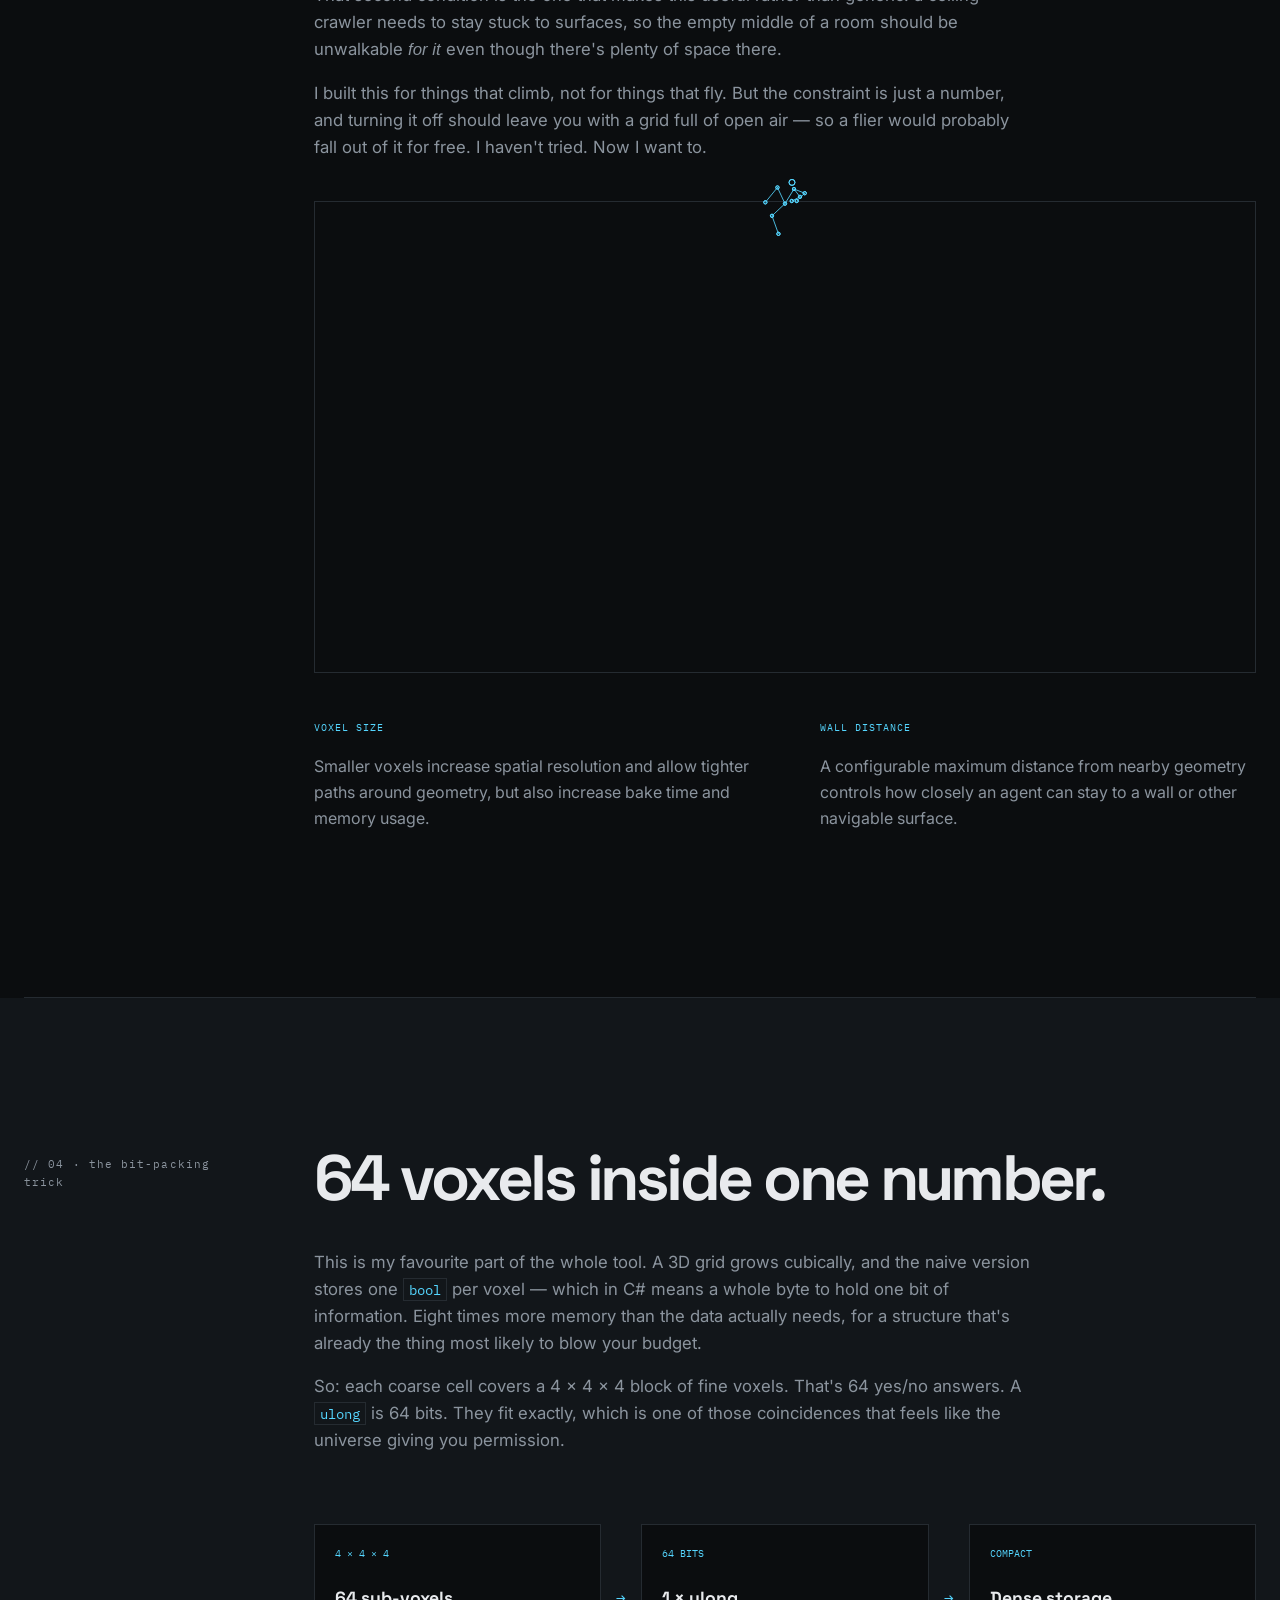
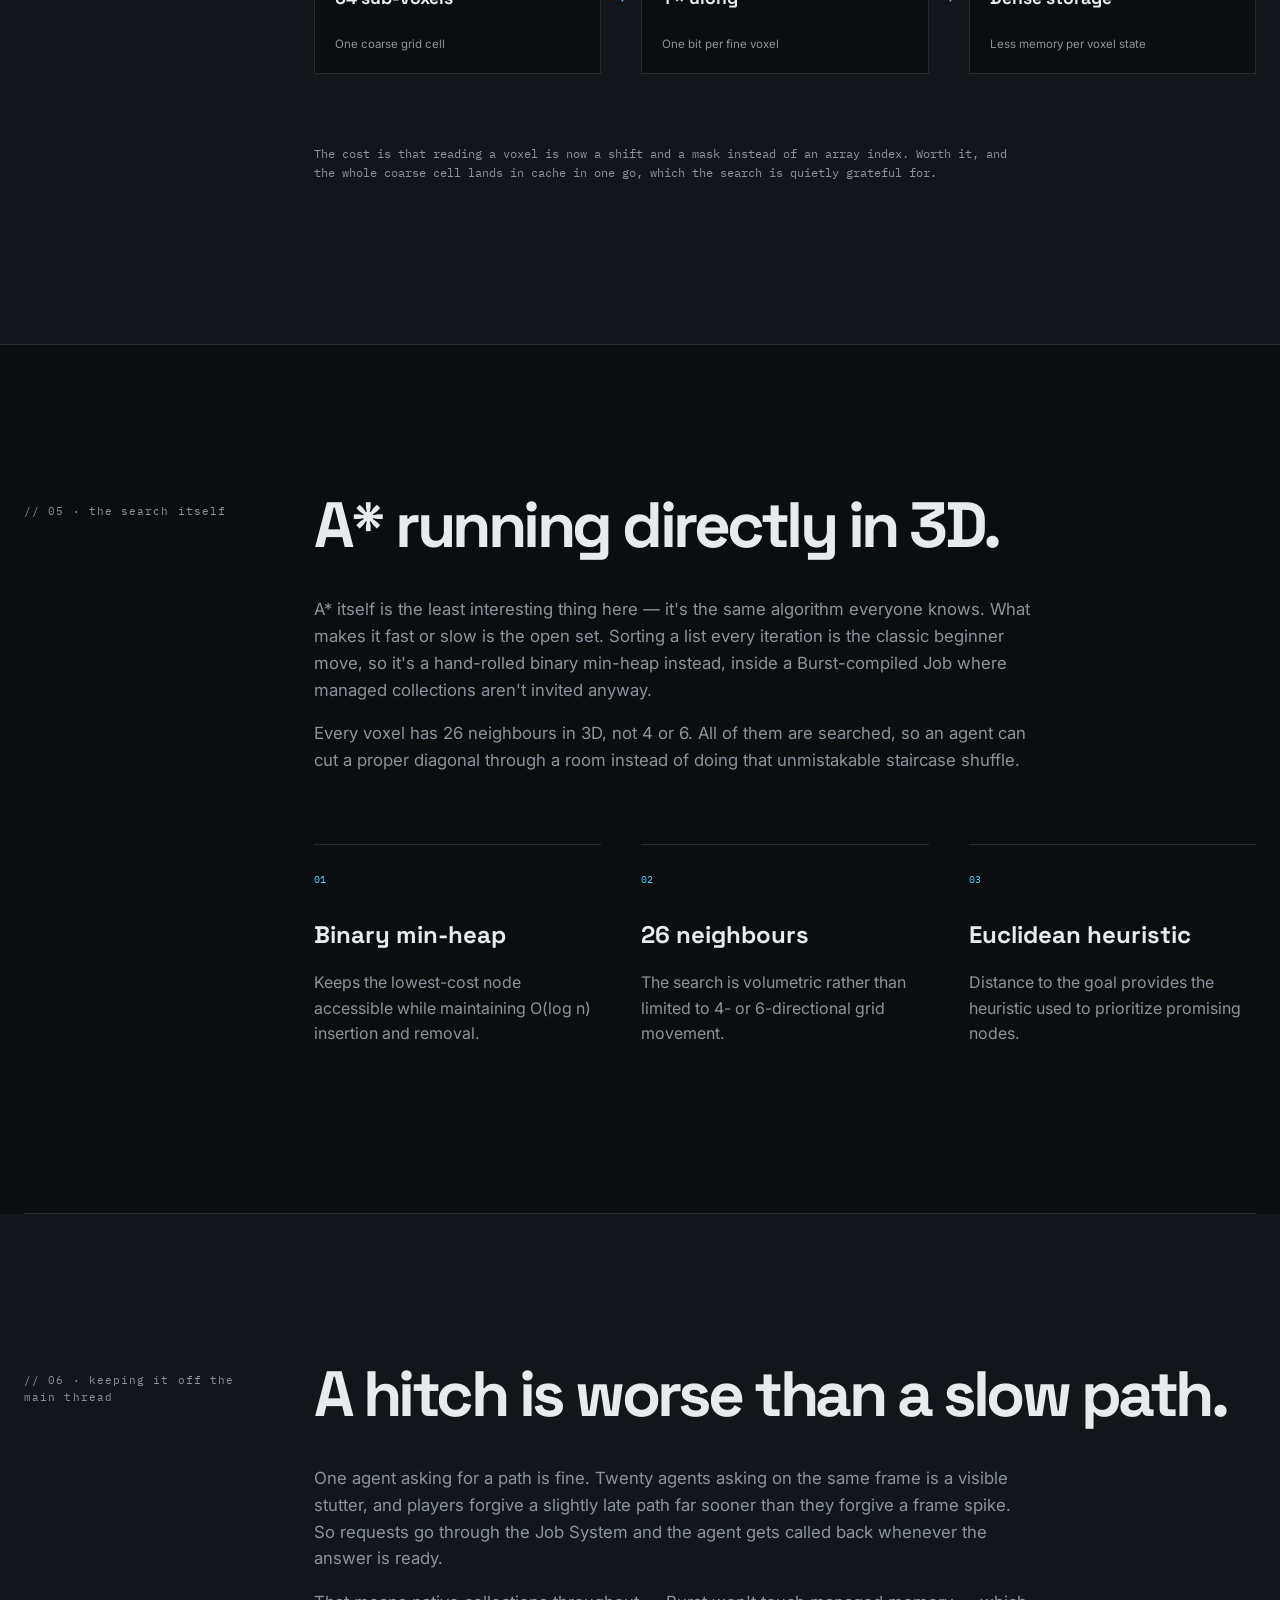
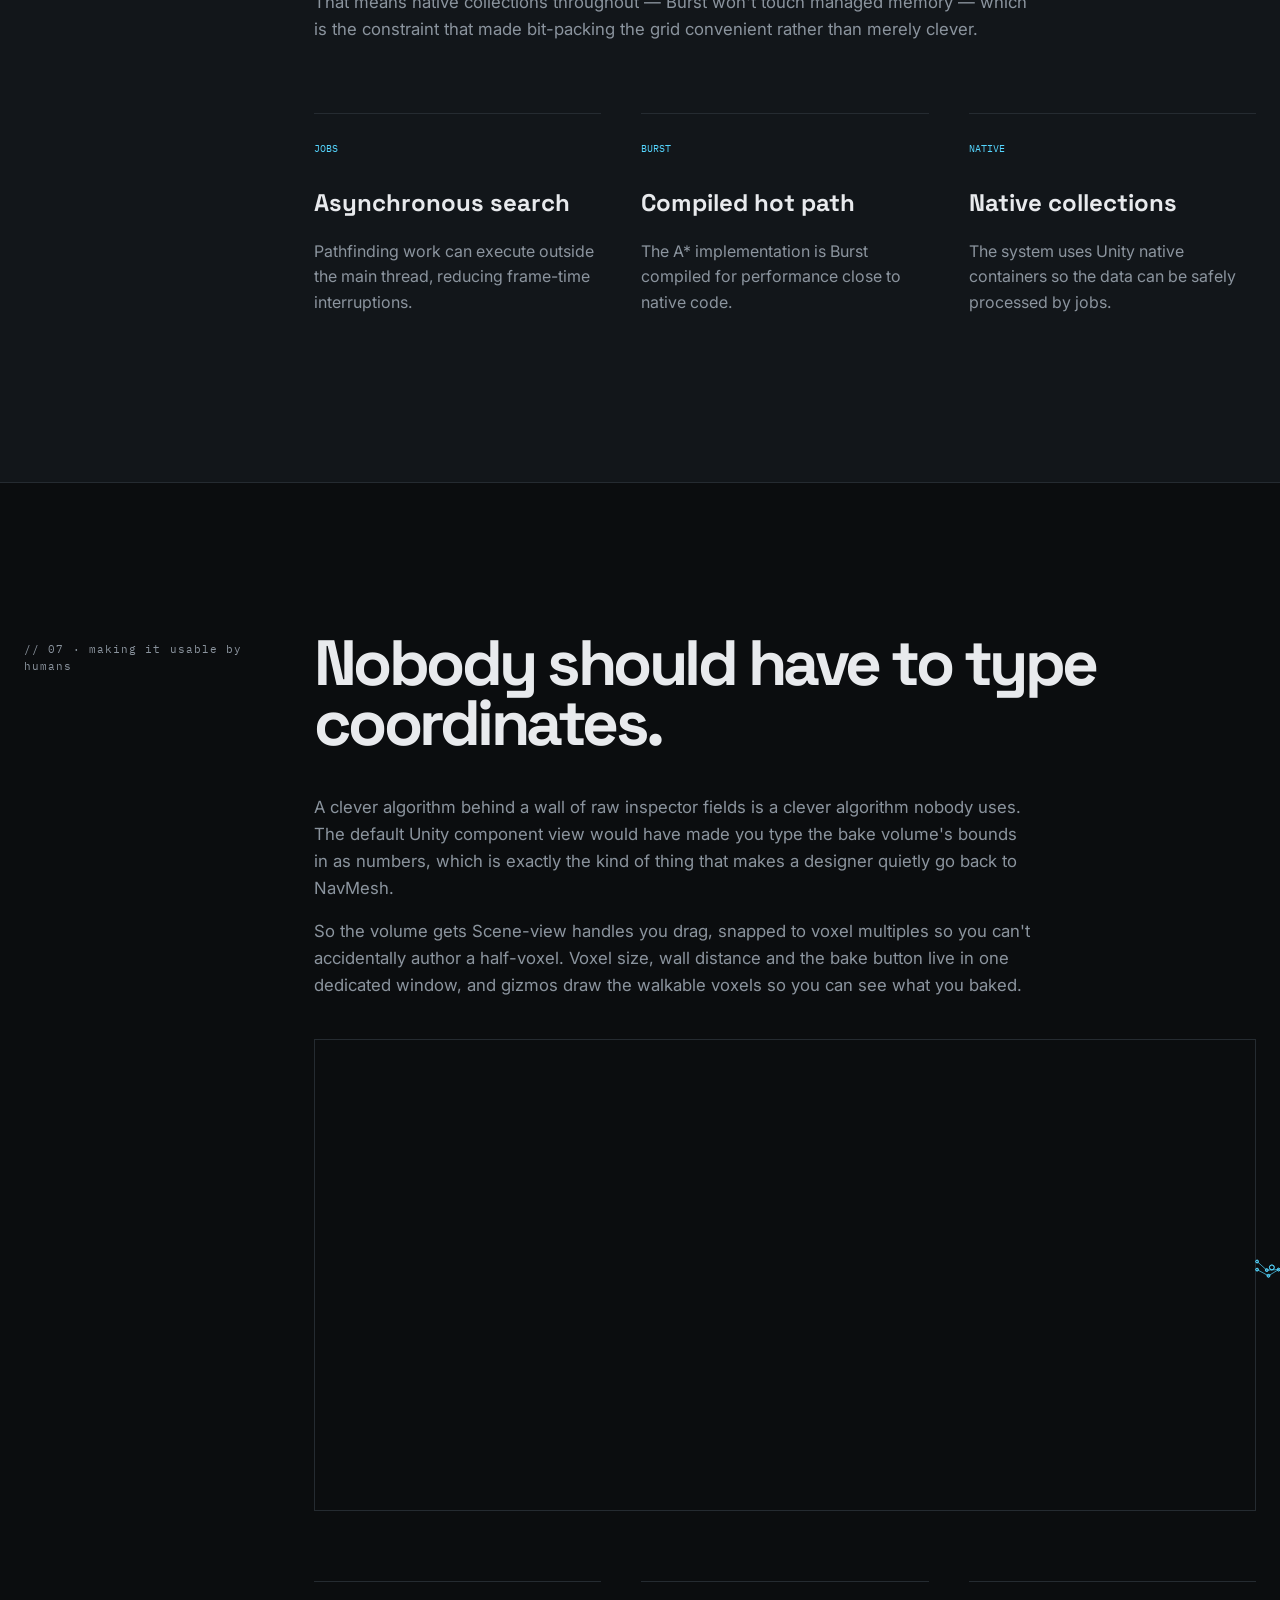
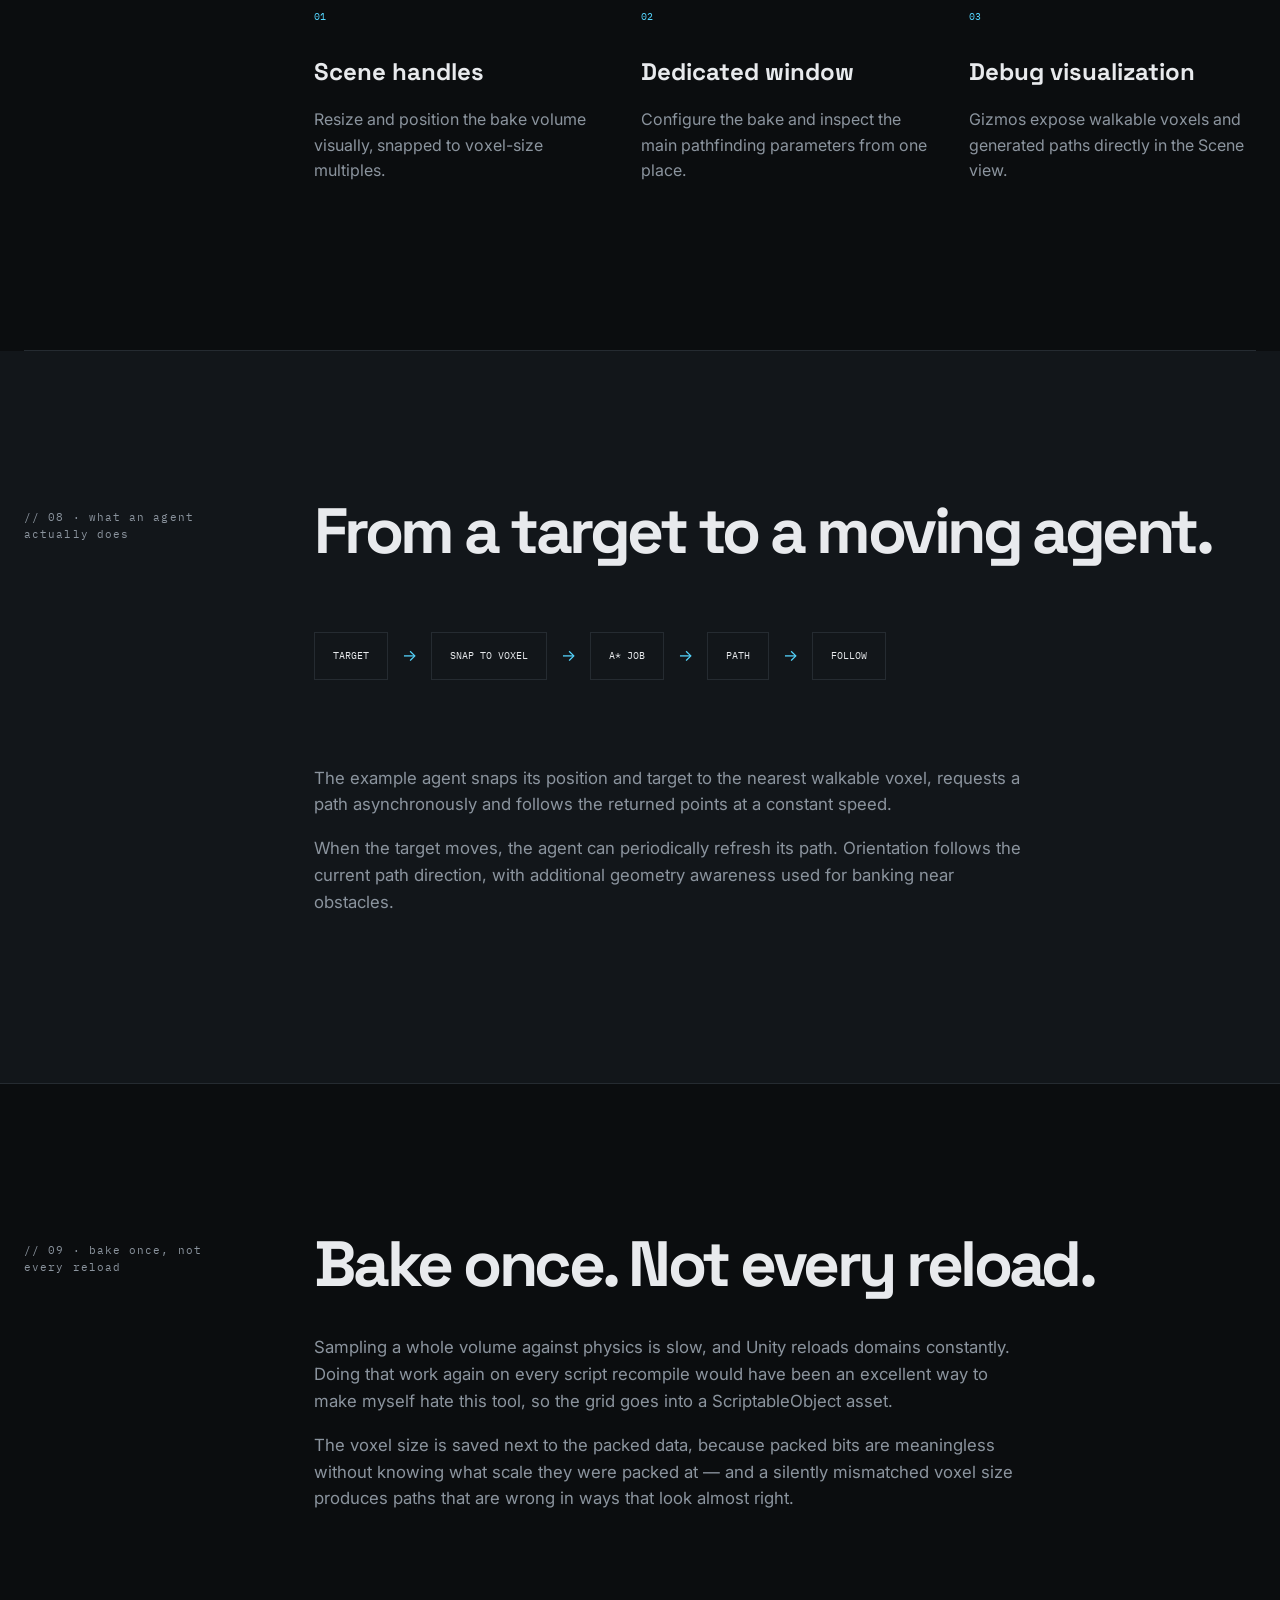
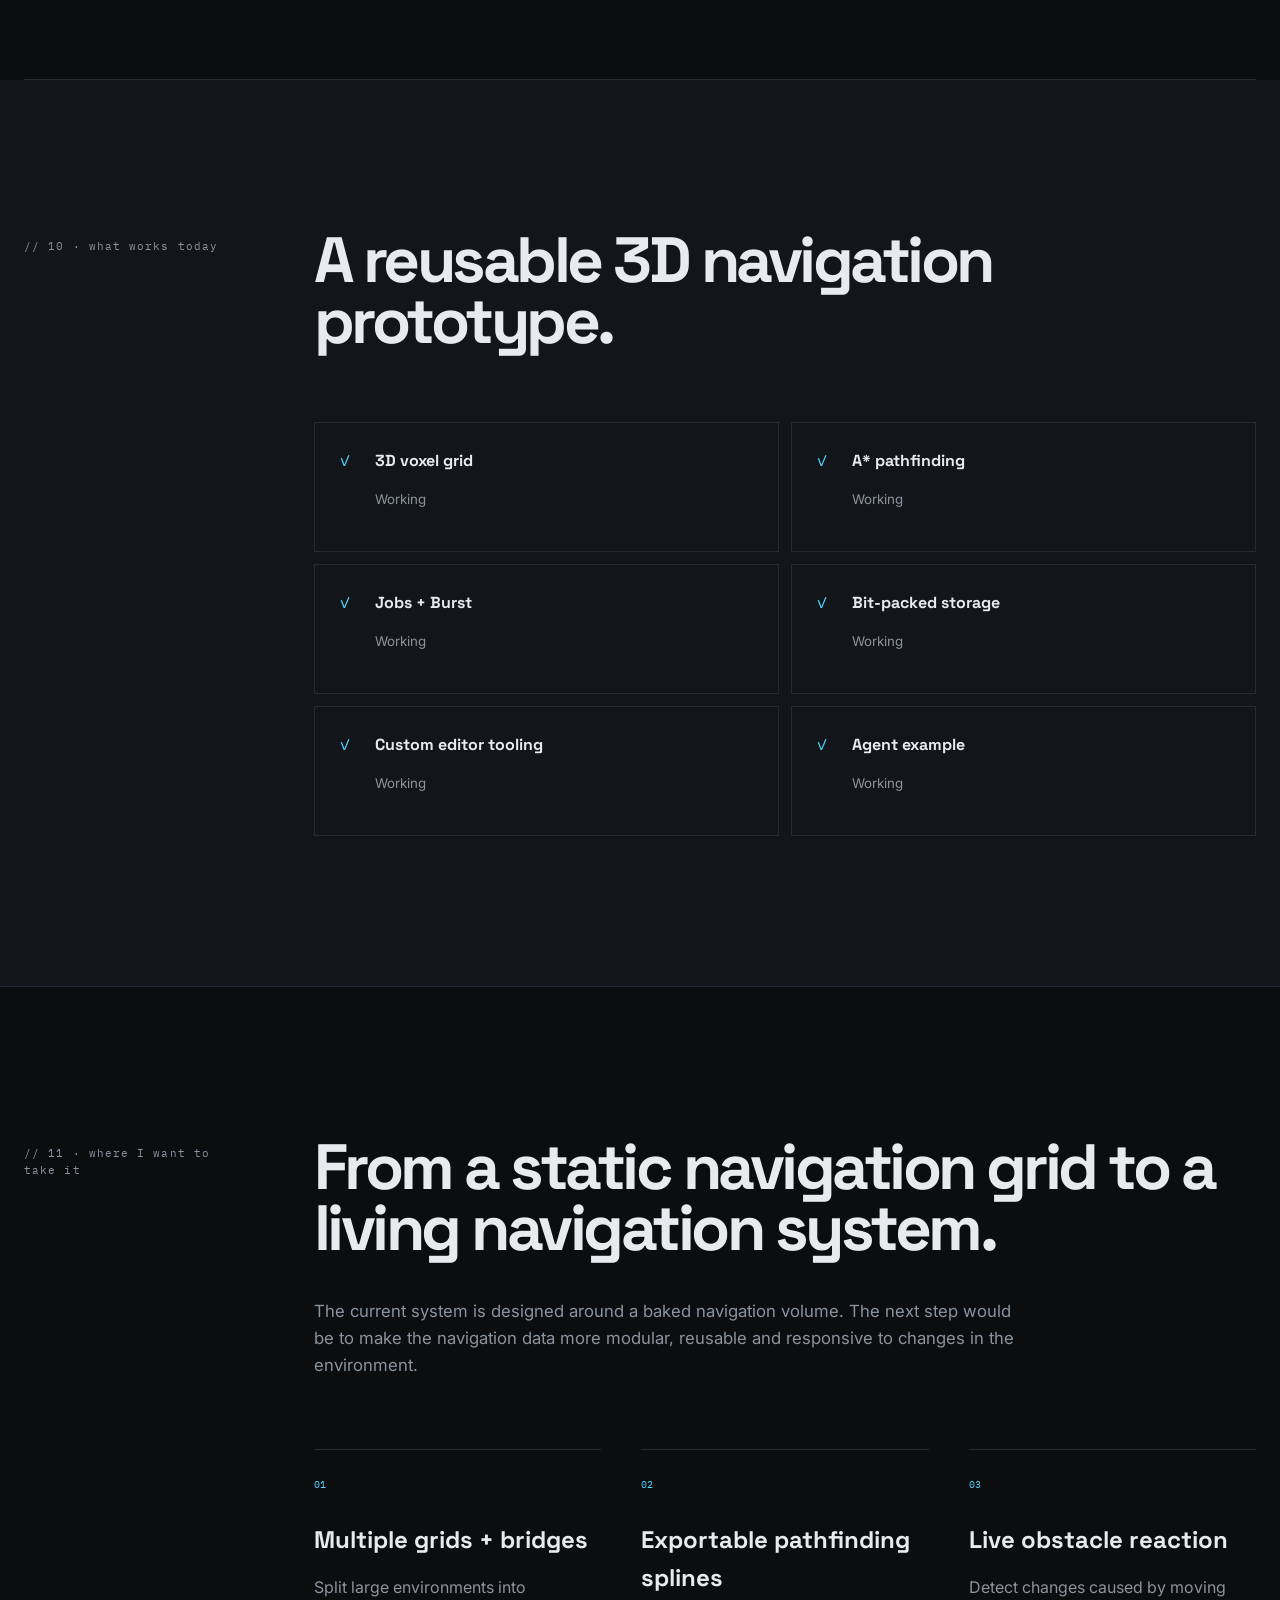
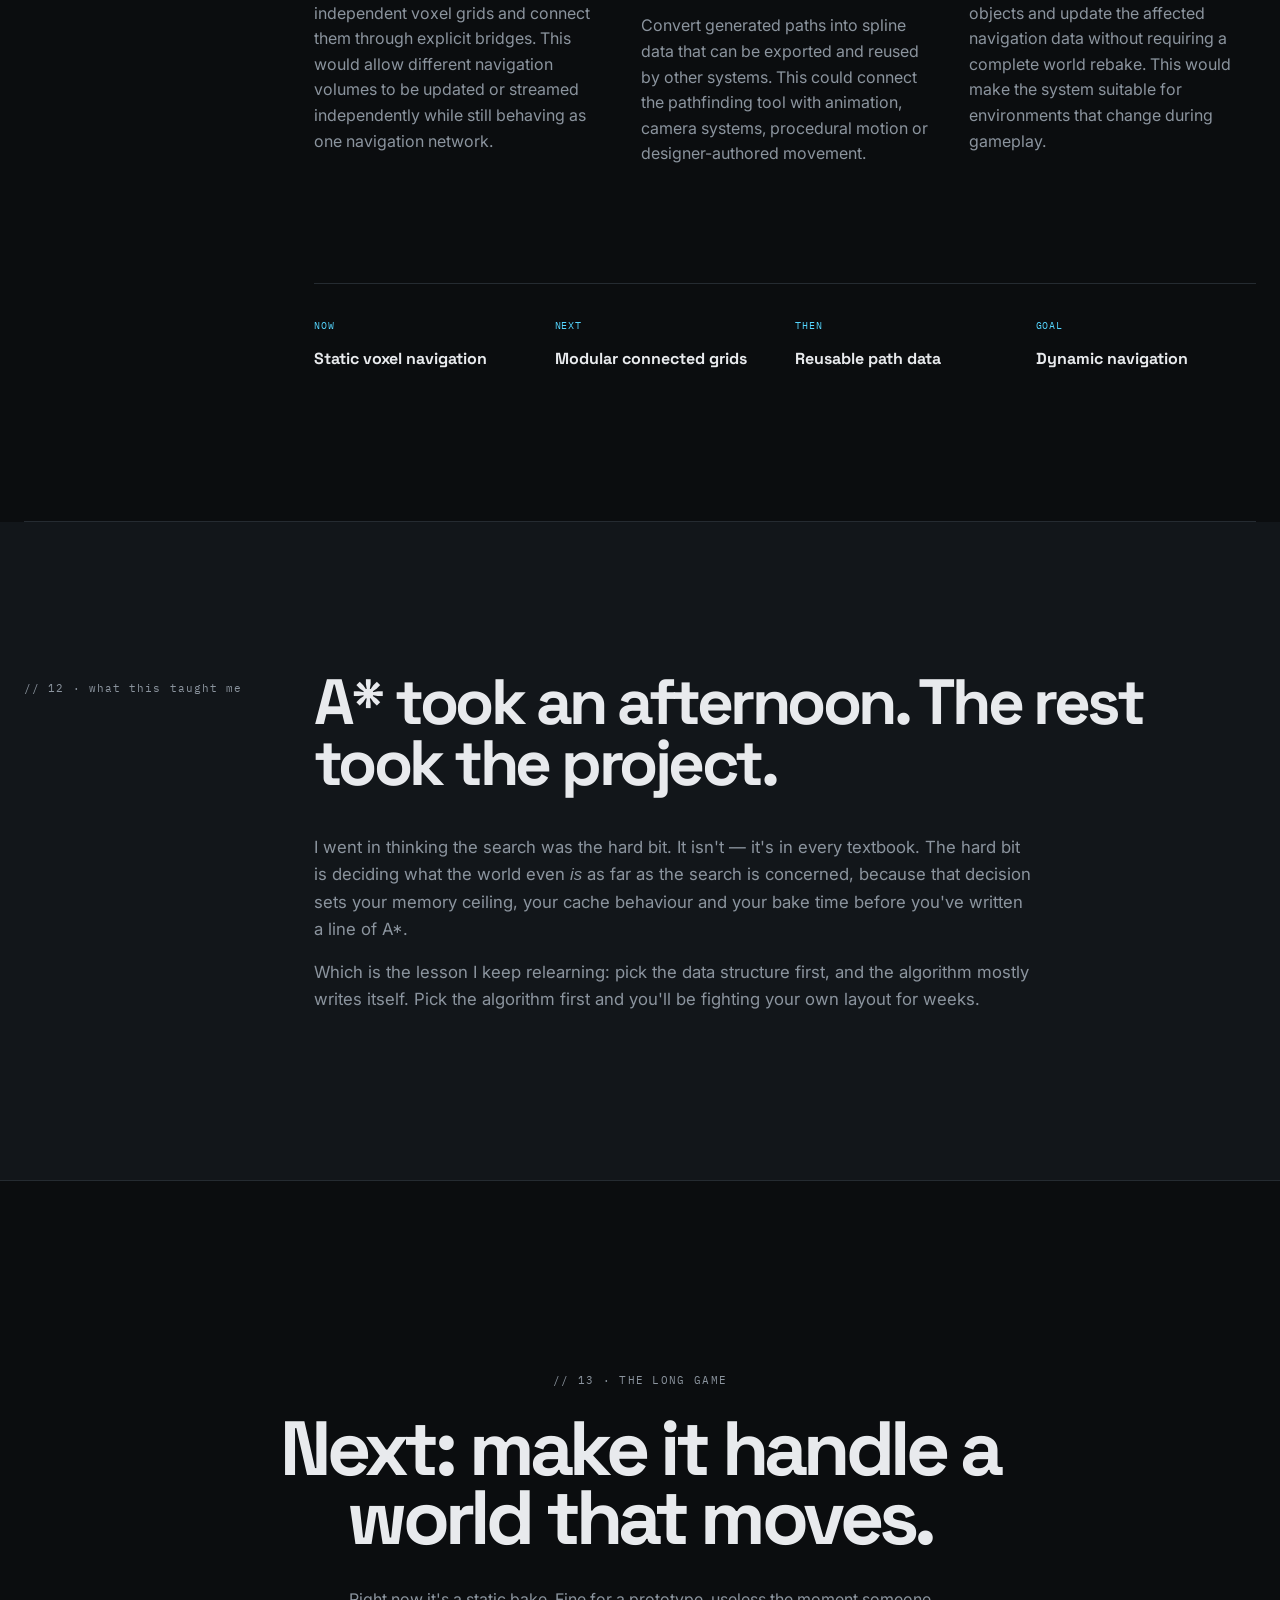
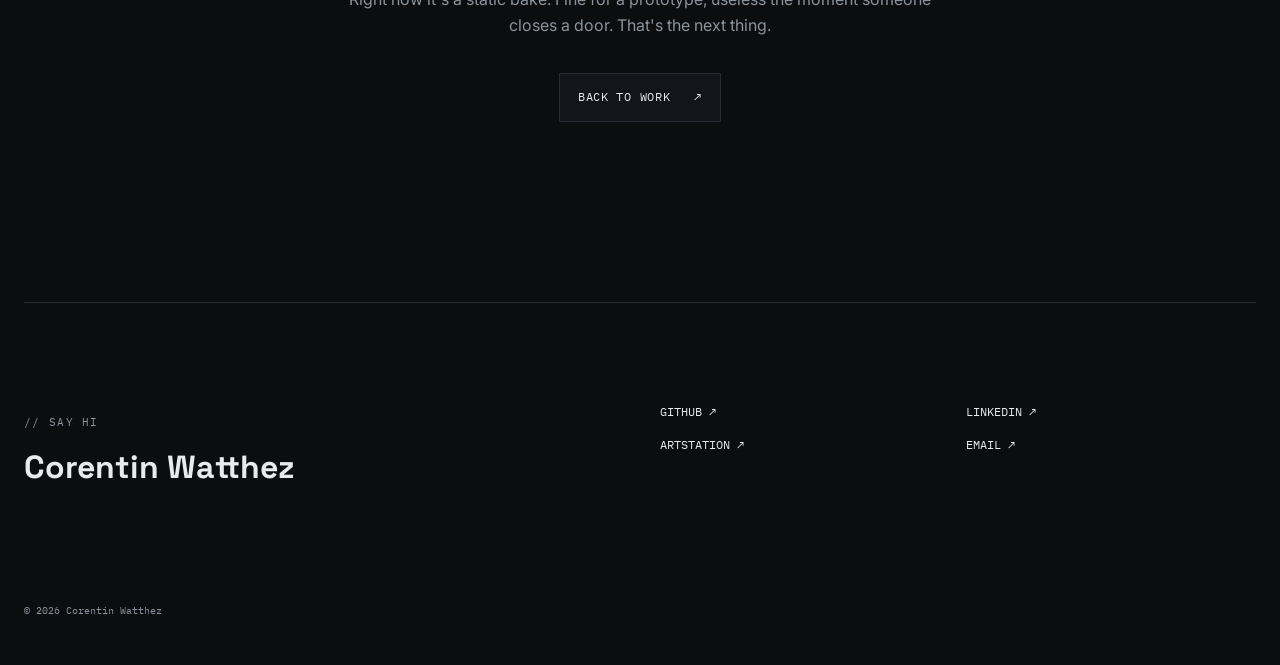
==== commit 3686adfa: "reworked the stickman" ====
--- a/PROJECTS/3DPATHFINDING/index.html
+++ b/PROJECTS/3DPATHFINDING/index.html
@@ -14,6 +14,7 @@
         rel="stylesheet">
     <link rel="stylesheet" href="../../CSS/style.css">
     <link rel="stylesheet" href="../../CSS/case-study.css">
+    <script src="../../JS/stickman.js" defer></script>
 </head>
 
 <body>
@@ -25,50 +26,44 @@
     <main>
         <section class="case-hero">
             <div class="case-hero-copy">
-                <p class="eyebrow">02 / 3D VOXEL PATHFINDING</p>
-                <h1>3D Voxel<br><span>Pathfinding Tool</span></h1>
-                <p class="case-intro">A custom navigation system for Unity designed to let agents navigate freely
-                    through 3D space — including walls, ceilings and fully volumetric environments.</p>
+                <p class="eyebrow">3D VOXEL PATHFINDING · UNITY 6</p>
+                <h1>NavMesh assumes<br><span>you have a floor.</span></h1>
+                <p class="case-intro">My creature wanted to walk on the ceiling. So I threw out the floor
+                    assumption entirely, voxelised the whole volume, and squeezed 64 walkability
+                    flags into a single 64-bit integer so the memory wouldn't be absurd.</p>
                 <div class="case-meta">
                     <div><span>ENGINE</span><strong>Unity 6</strong></div>
                     <div><span>LANGUAGE</span><strong>C#</strong></div>
                     <div><span>FOCUS</span><strong>Tooling · A* · Jobs · Burst</strong></div>
                 </div>
             </div>
-            <div class="media-label">PROJECT VIDEO / DEMO</div>
+            <div class="media-label">26 NEIGHBOURS · NO FLOOR REQUIRED</div>
             <div class="video-frame">
                 <video autoplay muted loop playsinline>
                     <source src="../../ASSET/VIDEO/Pathfinding demo.mp4" type="video/mp4">Your browser does not support
                     the video tag.
                 </video>
-                <div class="skeleton pose-hang">
-                    <i class="joint j1"></i><i class="joint j2"></i><i class="joint j3"></i>
-                    <i class="joint j4"></i><i class="joint j5"></i><i class="joint j6"></i>
-                    <i class="joint j7"></i><i class="joint j8"></i>
-                    <i class="bone b1"></i><i class="bone b2"></i><i class="bone b3"></i>
-                    <i class="bone b4"></i><i class="bone b5"></i><i class="bone b6"></i>
-                    <i class="bone b7"></i>
-                </div>
-            </div>
-        </section>
-
-        <section class="case-section">
-            <div class="case-section-title"><span>02 / THE QUESTION</span></div>
-            <div class="case-section-content">
-                <h2>How can an agent navigate in true 3D?</h2>
-                <p>Unity's standard navigation workflow is built around NavMesh surfaces and is primarily suited to
-                    characters moving across floors. That becomes restrictive when a creature needs to climb walls, walk
-                    on ceilings, fly, swim or otherwise move through a volumetric environment.</p>
-                <p>I wanted to build a reusable pathfinding system from scratch that treats the environment as a 3D
-                    volume instead of a mostly horizontal surface.</p>
-                <p>The goal was not only to make it work, but to make the system practical for real-time use:
-                    asynchronous pathfinding, Burst-compiled jobs and a compact representation of the navigable space.
-                </p>
-            </div>
-        </section>
-
-        <section class="case-section dark-section">
-            <div class="case-section-title"><span>03 / SYSTEM OVERVIEW</span></div>
+                <svg class="stickman pose-hang"></svg>
+            </div>
+        </section>
+
+        <section class="case-section">
+            <div class="case-section-title"><span>// 01 · the problem with floors</span></div>
+            <div class="case-section-content">
+                <h2>Down is not a universal constant.</h2>
+                <p>NavMesh is great, right up until your character stops agreeing that the ground is beneath it.
+                    It bakes surfaces you can stand on, which quietly bakes in the idea that there's a single "up".
+                    Spiders, climbers, fliers and swimmers all break that assumption immediately.</p>
+                <p>I could have hacked around it — multiple NavMeshes at different orientations, stitched
+                    together. People do. But it's a workaround for a model that just doesn't fit, so I wanted to
+                    build the thing that treats the world as a volume from the start.</p>
+                <p>The catch: a volume has vastly more places to be than a surface does. Making that practical at
+                    runtime, rather than merely correct, is where most of the actual work went.</p>
+            </div>
+        </section>
+
+        <section class="case-section dark-section">
+            <div class="case-section-title"><span>// 02 · how it fits together</span></div>
             <div class="case-section-content">
                 <h2>From geometry to a usable path.</h2>
                 <div class="architecture">
@@ -93,28 +88,25 @@
         </section>
 
         <section class="case-section">
-            <div class="case-section-title"><span>04 / VOXEL BAKING</span></div>
+            <div class="case-section-title"><span>// 03 · chopping the world into cubes</span></div>
             <div class="case-section-content">
                 <h2>A 3D grid instead of a navigation mesh.</h2>
-                <p>The first step is deciding which parts of the volume an agent can actually occupy. The tool samples
-                    the bake volume as a 3D voxel grid and uses Unity Physics queries to test each voxel against the
-                    environment.</p>
-                <p>A voxel is considered navigable when there is enough free space for the agent and it satisfies the
-                    configured distance-from-wall constraint. This makes the system useful for creatures that need to
-                    remain attached to nearby surfaces rather than simply moving through empty space.</p>
+                <p>The bake walks the volume as a 3D grid and asks Unity Physics, for every single voxel,
+                    "could the agent be here?" It is exactly as brute-force as it sounds, which is why it
+                    happens once at bake time and never again at runtime.</p>
+                <p>A voxel passes if there's room for the agent <em>and</em> it satisfies a maximum
+                    distance-from-wall. That second condition is the one that makes this useful rather than
+                    generic: a ceiling-crawler needs to stay stuck to surfaces, so the empty middle of a room
+                    should be unwalkable <em>for it</em> even though there's plenty of space there.</p>
+                <p>I built this for things that climb, not for things that fly. But the constraint is just a
+                    number, and turning it off should leave you with a grid full of open air — so a flier
+                    would probably fall out of it for free. I haven't tried. Now I want to.</p>
                 <div class="video-frame">
                     <video autoplay muted loop playsinline>
                         <source src="../../ASSET/VIDEO/Pathfinding show bake.mp4" type="video/mp4">Your browser does
                         not support the video tag.
                     </video>
-                    <div class="skeleton pose-sit">
-                        <i class="joint j1"></i><i class="joint j2"></i><i class="joint j3"></i>
-                        <i class="joint j4"></i><i class="joint j5"></i><i class="joint j6"></i>
-                        <i class="joint j7"></i><i class="joint j8"></i>
-                        <i class="bone b1"></i><i class="bone b2"></i><i class="bone b3"></i>
-                        <i class="bone b4"></i><i class="bone b5"></i><i class="bone b6"></i>
-                        <i class="bone b7"></i>
-                    </div>
+                    <svg class="stickman pose-sit"></svg>
                 </div>
                 <div class="two-column-text">
                     <div><span class="mini-label">VOXEL SIZE</span>
@@ -130,13 +122,16 @@
         </section>
 
         <section class="case-section dark-section">
-            <div class="case-section-title"><span>05 / DATA STRUCTURE</span></div>
+            <div class="case-section-title"><span>// 04 · the bit-packing trick</span></div>
             <div class="case-section-content">
                 <h2>64 voxels inside one number.</h2>
-                <p>A full 3D grid can become expensive very quickly. Instead of storing one boolean per voxel, the
-                    system packs walkability into 64-bit values.</p>
-                <p>Each grid cell represents a 4 × 4 × 4 block of fine voxels. The 64 walkable states are stored inside
-                    a single <code>ulong</code>, turning the grid into a compact bitfield representation.</p>
+                <p>This is my favourite part of the whole tool. A 3D grid grows cubically, and the naive
+                    version stores one <code>bool</code> per voxel — which in C# means a whole byte to hold
+                    one bit of information. Eight times more memory than the data actually needs, for a
+                    structure that's already the thing most likely to blow your budget.</p>
+                <p>So: each coarse cell covers a 4 × 4 × 4 block of fine voxels. That's 64 yes/no answers.
+                    A <code>ulong</code> is 64 bits. They fit exactly, which is one of those coincidences that
+                    feels like the universe giving you permission.</p>
                 <div class="architecture">
                     <div class="architecture-node"><span>4 × 4 × 4</span><strong>64 sub-voxels</strong><small>One coarse
                             grid cell</small></div>
@@ -147,21 +142,22 @@
                     <div class="architecture-node"><span>COMPACT</span><strong>Dense storage</strong><small>Less memory
                             per voxel state</small></div>
                 </div>
-                <p class="architecture-note">The trade-off is deliberate: the representation is slightly more complex to
-                    access, but it makes large volumetric grids much more practical than a naive boolean-per-voxel
-                    approach.</p>
-            </div>
-        </section>
-
-        <section class="case-section">
-            <div class="case-section-title"><span>06 / A* PATHFINDING</span></div>
+                <p class="architecture-note">The cost is that reading a voxel is now a shift and a mask instead of an
+                    array index. Worth it, and the whole coarse cell lands in cache in one go, which the search
+                    is quietly grateful for.</p>
+            </div>
+        </section>
+
+        <section class="case-section">
+            <div class="case-section-title"><span>// 05 · the search itself</span></div>
             <div class="case-section-content">
                 <h2>A* running directly in 3D.</h2>
-                <p>The actual path search is implemented from scratch as a Burst-compiled Unity Job. Instead of relying
-                    on a managed collection or repeatedly sorting a list, the open set uses a custom binary min-heap.
-                </p>
-                <p>The search supports all 26 neighbouring directions around a voxel, allowing movement along diagonals
-                    as well as through the three spatial axes.</p>
+                <p>A* itself is the least interesting thing here — it's the same algorithm everyone knows.
+                    What makes it fast or slow is the open set. Sorting a list every iteration is the classic
+                    beginner move, so it's a hand-rolled binary min-heap instead, inside a Burst-compiled Job
+                    where managed collections aren't invited anyway.</p>
+                <p>Every voxel has 26 neighbours in 3D, not 4 or 6. All of them are searched, so an agent can
+                    cut a proper diagonal through a room instead of doing that unmistakable staircase shuffle.</p>
                 <div class="feature-grid">
                     <div><span>01</span>
                         <h3>Binary min-heap</h3>
@@ -180,13 +176,15 @@
         </section>
 
         <section class="case-section dark-section">
-            <div class="case-section-title"><span>07 / PERFORMANCE</span></div>
-            <div class="case-section-content">
-                <h2>Keeping the search away from the main thread.</h2>
-                <p>Pathfinding can become expensive when multiple agents request paths at the same time. To avoid
-                    blocking gameplay, path requests are scheduled asynchronously through Unity's Job System.</p>
-                <p>The hot path is Burst-compiled and works with native Unity collections. Once the job completes, the
-                    result is returned to the agent through the asynchronous callback workflow.</p>
+            <div class="case-section-title"><span>// 06 · keeping it off the main thread</span></div>
+            <div class="case-section-content">
+                <h2>A hitch is worse than a slow path.</h2>
+                <p>One agent asking for a path is fine. Twenty agents asking on the same frame is a visible
+                    stutter, and players forgive a slightly late path far sooner than they forgive a frame
+                    spike. So requests go through the Job System and the agent gets called back whenever the
+                    answer is ready.</p>
+                <p>That means native collections throughout — Burst won't touch managed memory — which is
+                    the constraint that made bit-packing the grid convenient rather than merely clever.</p>
                 <div class="feature-grid">
                     <div><span>JOBS</span>
                         <h3>Asynchronous search</h3>
@@ -205,26 +203,21 @@
         </section>
 
         <section class="case-section">
-            <div class="case-section-title"><span>08 / EDITOR TOOLING</span></div>
-            <div class="case-section-content">
-                <h2>Making a technical system usable.</h2>
-                <p>A pathfinding algorithm is only useful to artists and designers if configuring it is straightforward.
-                    I therefore built custom Unity editor tooling around the system instead of exposing everything as
-                    raw component properties.</p>
-                <p>The bake volume can be resized directly in the Scene view using custom handles, while a dedicated
-                    PathFinding editor window exposes voxel size, wall distance and the bake command.</p>
+            <div class="case-section-title"><span>// 07 · making it usable by humans</span></div>
+            <div class="case-section-content">
+                <h2>Nobody should have to type coordinates.</h2>
+                <p>A clever algorithm behind a wall of raw inspector fields is a clever algorithm nobody uses.
+                    The default Unity component view would have made you type the bake volume's bounds in as
+                    numbers, which is exactly the kind of thing that makes a designer quietly go back to NavMesh.</p>
+                <p>So the volume gets Scene-view handles you drag, snapped to voxel multiples so you can't
+                    accidentally author a half-voxel. Voxel size, wall distance and the bake button live in one
+                    dedicated window, and gizmos draw the walkable voxels so you can see what you baked.</p>
                 <div class="video-frame">
                     <video autoplay muted loop playsinline>
                         <source src="../../ASSET/VIDEO/Pathfinding resize bake.mp4" type="video/mp4">Your browser does
                         not support the video tag.
                     </video>
-                    <div class="skeleton pose-push">
-                        <i class="joint j1"></i><i class="joint j2"></i><i class="joint j3"></i>
-                        <i class="joint j4"></i><i class="joint j5"></i><i class="joint j6"></i>
-                        <i class="joint j7"></i>
-                        <i class="bone b1"></i><i class="bone b2"></i><i class="bone b3"></i>
-                        <i class="bone b4"></i><i class="bone b5"></i><i class="bone b6"></i>
-                    </div>
+                    <svg class="stickman pose-push"></svg>
                 </div>
                 <div class="feature-grid">
                     <div><span>01</span>
@@ -244,7 +237,7 @@
         </section>
 
         <section class="case-section dark-section">
-            <div class="case-section-title"><span>09 / AGENT WORKFLOW</span></div>
+            <div class="case-section-title"><span>// 08 · what an agent actually does</span></div>
             <div class="case-section-content">
                 <h2>From a target to a moving agent.</h2>
                 <div class="learning-flow">
@@ -262,18 +255,20 @@
         </section>
 
         <section class="case-section">
-            <div class="case-section-title"><span>10 / DATA PERSISTENCE</span></div>
-            <div class="case-section-content">
-                <h2>Bake once. Reuse the result.</h2>
-                <p>Baking a 3D navigation volume can be expensive, so the generated grid is stored in a ScriptableObject
-                    asset rather than being rebuilt every time the project reloads.</p>
-                <p>The packed voxel data is persisted alongside the voxel size so the baked navigation volume can be
-                    restored without repeating the full physics sampling process.</p>
-            </div>
-        </section>
-
-        <section class="case-section dark-section">
-            <div class="case-section-title"><span>11 / CURRENT STATE</span></div>
+            <div class="case-section-title"><span>// 09 · bake once, not every reload</span></div>
+            <div class="case-section-content">
+                <h2>Bake once. Not every reload.</h2>
+                <p>Sampling a whole volume against physics is slow, and Unity reloads domains constantly. Doing
+                    that work again on every script recompile would have been an excellent way to make myself
+                    hate this tool, so the grid goes into a ScriptableObject asset.</p>
+                <p>The voxel size is saved next to the packed data, because packed bits are meaningless without
+                    knowing what scale they were packed at — and a silently mismatched voxel size produces
+                    paths that are wrong in ways that look almost right.</p>
+            </div>
+        </section>
+
+        <section class="case-section dark-section">
+            <div class="case-section-title"><span>// 10 · what works today</span></div>
             <div class="case-section-content">
                 <h2>A reusable 3D navigation prototype.</h2>
                 <div class="status-grid">
@@ -297,7 +292,7 @@
         <section class="case-section">
 
             <div class="case-section-title">
-                <span>12 / FUTURE DEVELOPMENT</span>
+                <span>// 11 · where I want to take it</span>
             </div>
 
             <div class="case-section-content">
@@ -399,30 +394,31 @@
         </section>
 
         <section class="case-section dark-section">
-            <div class="case-section-title"><span>13 / WHAT I LEARNED</span></div>
-            <div class="case-section-content">
-                <h2>Designing the data matters as much as the algorithm.</h2>
-                <p>The biggest challenge was not implementing A* itself. It was designing a representation of the world
-                    that could make a volumetric search practical.</p>
-                <p>The project pushed me to think about the whole pipeline: how physical geometry becomes data, how that
-                    data is stored, how the algorithm accesses it, and how the result can be exposed through tooling
-                    without making the system painful to use.</p>
+            <div class="case-section-title"><span>// 12 · what this taught me</span></div>
+            <div class="case-section-content">
+                <h2>A* took an afternoon. The rest took the project.</h2>
+                <p>I went in thinking the search was the hard bit. It isn't — it's in every textbook. The hard
+                    bit is deciding what the world even <em>is</em> as far as the search is concerned, because
+                    that decision sets your memory ceiling, your cache behaviour and your bake time before
+                    you've written a line of A*.</p>
+                <p>Which is the lesson I keep relearning: pick the data structure first, and the algorithm
+                    mostly writes itself. Pick the algorithm first and you'll be fighting your own layout for
+                    weeks.</p>
             </div>
         </section>
 
         <section class="case-next">
 
-            <p class="eyebrow">14 / LONG-TERM GOAL</p>
+            <p class="eyebrow">// 13 · the long game</p>
 
             <h2>
-                A navigation toolkit
-                built for complex 3D worlds.
+                Next: make it handle
+                a world that moves.
             </h2>
 
             <p>
-                The long-term direction is to evolve the prototype from a static
-                voxel pathfinder into a modular navigation framework capable of
-                handling large, changing and fully three-dimensional environments.
+                Right now it's a static bake. Fine for a prototype, useless the
+                moment someone closes a door. That's the next thing.
             </p>
 
             <a class="button" href="../../index.html#work">
@@ -433,12 +429,12 @@
     </main>
     <footer id="contact">
         <div>
-            <p class="eyebrow">CONTACT</p>
+            <p class="eyebrow">// SAY HI</p>
             <h2>Corentin Watthez</h2>
         </div>
-        <div class="footer-links"><a href="#">GitHub ↗</a><a href="#">LinkedIn ↗</a><a href="#">ArtStation ↗</a><a
-                href="mailto:your@email.com">Email ↗</a></div>
-        <p class="copyright">© 2026 CORentin Watthez</p>
+        <div class="footer-links"><a href="https://github.com/Orabs16">GitHub ↗</a><a href="https://www.linkedin.com/in/corentin-watthez-62b219331/">LinkedIn ↗</a><a href="https://www.artstation.com/corentinwatthez">ArtStation ↗</a><a
+                href="mailto:corentinwatthez@gmail.com">Email ↗</a></div>
+        <p class="copyright">© 2026 Corentin Watthez</p>
     </footer>
 </body>
 
--- a/CSS/style.css
+++ b/CSS/style.css
@@ -169,104 +169,25 @@
   transform-origin: bottom;
 }
 
-.skeleton {
+/*
+ * The stickman rig itself (joints, bones, IK, pose data) lives entirely in
+ * JS/stickman.js — an <svg class="stickman pose-X"> is built and animated
+ * from there. The .video-frame anchor rules below (search "pose-hang") are
+ * all that's left in CSS: where each pose's fixed grip/foot point lands on
+ * its video's edge.
+ */
+.stickman {
   position: absolute;
-  pointer-events: none;
-  z-index: 1;
-}
-
-.joint {
-  position: absolute;
-  width: 12px;
-  height: 12px;
-  border: 2px solid var(--accent);
-  border-radius: 50%;
-  box-shadow: 0 0 18px rgba(85,214,255,.45);
-}
-
-.bone {
-  position: absolute;
-  height: 2px;
-  background: var(--accent);
-  transform-origin: left center;
-  opacity: .8;
-}
-
-/* pose: dead-hang from a bottom edge, traced from a GeoGebra sketch
-   (points A-H, y flipped from GeoGebra's up-positive axis to CSS's down-positive axis;
-   F was given as (1.2, 7.7) but every other point is negative and its segments
-   (k: D-F, l: F-H) mirror E's (i: D-E, j: E-G) exactly, so this uses (1.2, -7.7) to match) */
-.pose-hang {
-  width: 138px;
-  height: 208px;
-  transform-origin: top center;
-}
-
-.pose-hang .j1 { left: 0;      top: -6px;  } /* A: near hand */
-.pose-hang .j2 { left: 124.8px; top: -6px; } /* B: far hand */
-.pose-hang .j3 { left: 62.4px; top: 46.6px; } /* C: neck */
-.pose-hang .j4 { left: 62.4px; top: 114px;  } /* D: hip */
-.pose-hang .j5 { left: 38.4px; top: 148px;  } /* E: near knee */
-.pose-hang .j6 { left: 86.4px; top: 148px;  } /* F: far knee */
-.pose-hang .j7 { left: 22.4px; top: 194px;  } /* G: near foot */
-.pose-hang .j8 { left: 102.4px; top: 194px; } /* H: far foot */
-
-.pose-hang .b1 { width: 81.61px; left: 68.4px; top: 52.6px; transform: rotate(-139.89deg); } /* f: C-A, near arm */
-.pose-hang .b2 { width: 81.61px; left: 68.4px; top: 52.6px; transform: rotate(-40.11deg); }  /* g: C-B, far arm */
-.pose-hang .b3 { width: 67.4px;  left: 68.4px; top: 52.6px; transform: rotate(90deg); }      /* h: C-D, spine */
-.pose-hang .b4 { width: 41.62px; left: 68.4px; top: 120px;  transform: rotate(125.22deg); }  /* i: D-E, near thigh */
-.pose-hang .b5 { width: 48.70px; left: 44.4px; top: 154px;  transform: rotate(109.15deg); }  /* j: E-G, near shin */
-.pose-hang .b6 { width: 41.62px; left: 68.4px; top: 120px;  transform: rotate(54.78deg); }   /* k: D-F, far thigh */
-.pose-hang .b7 { width: 48.70px; left: 92.4px; top: 154px;  transform: rotate(70.85deg); }   /* l: F-H, far shin */
-
-/* pose: leaning into a right-hand edge, traced from a GeoGebra sketch
-   (points A-G, y flipped from GeoGebra's up-positive axis to CSS's down-positive axis) */
-.pose-push {
-  width: 178px;
-  height: 122px;
-  transform-origin: left center;
-}
-
-.pose-push .j1 { left: 82.6px; top: 47.6px; } /* A: hip */
-.pose-push .j2 { left: 48.8px; top: 75px;   } /* B: knee */
-.pose-push .j3 { left: 87px;   top: 105px;  } /* C: near foot */
-.pose-push .j4 { left: 159.2px; top: 105px; } /* D: far braced foot */
-.pose-push .j5 { left: -6px;   top: 18.6px; } /* E: lower hand, on the wall */
-.pose-push .j6 { left: -6px;   top: -4px;   } /* F: upper hand, on the wall */
-.pose-push .j7 { left: 44.8px; top: 2.4px;  } /* G: shoulder */
-
-.pose-push .b1 { width: 95.72px; left: 88.6px; top: 53.6px; transform: rotate(36.86deg); }   /* f: A-D, far leg */
-.pose-push .b2 { width: 43.51px; left: 88.6px; top: 53.6px; transform: rotate(140.95deg); }  /* g: A-B, thigh */
-.pose-push .b3 { width: 48.57px; left: 54.8px; top: 81px;   transform: rotate(38.16deg); }   /* h: B-C, shin */
-.pose-push .b4 { width: 58.92px; left: 88.6px; top: 53.6px; transform: rotate(-129.93deg); } /* I: A-G, spine */
-.pose-push .b5 { width: 53.32px; left: 50.8px; top: 8.4px;  transform: rotate(162.28deg); }  /* J: G-E, lower arm */
-.pose-push .b6 { width: 51.2px;  left: 50.8px; top: 8.4px;  transform: rotate(-172.81deg); } /* k: G-F, upper arm */
-
-/* pose: perched on a top edge, traced from a GeoGebra sketch
-   (points A-H, y flipped from GeoGebra's up-positive axis to CSS's down-positive axis;
-   point I was left disconnected in the sketch and is omitted here) */
-.pose-sit {
-  width: 216px;
-  height: 80px;
-  transform-origin: top center;
-}
-
-.pose-sit .j1 { left: 24.4px;  top: 14px;   } /* A: near knee */
-.pose-sit .j2 { left: 84.4px;  top: -6px;   } /* B: hip */
-.pose-sit .j3 { left: 69.2px;  top: 20.6px; } /* C: far knee */
-.pose-sit .j4 { left: 0;       top: 61.8px; } /* D: near foot */
-.pose-sit .j5 { left: 60.4px;  top: 67.8px; } /* E: far foot */
-.pose-sit .j6 { left: 182.4px; top: -57.8px;} /* F: shoulder */
-.pose-sit .j7 { left: 144.4px; top: -6px;   } /* G: near hand */
-.pose-sit .j8 { left: 204.4px; top: -6px;   } /* H: far hand */
-
-.pose-sit .b1 { width: 53.67px;  left: 6px;     top: 67.8px;  transform: rotate(-62.99deg); }  /* f: D-A, near shin */
-.pose-sit .b2 { width: 63.25px;  left: 30.4px;  top: 20px;    transform: rotate(-18.43deg); }  /* g: A-B, near thigh */
-.pose-sit .b3 { width: 30.64px;  left: 75.2px;  top: 26.6px;  transform: rotate(-60.29deg); }  /* h: C-B, far thigh */
-.pose-sit .b4 { width: 48.01px;  left: 66.4px;  top: 73.8px;  transform: rotate(-79.4deg); }   /* I: E-C, far shin */
-.pose-sit .b5 { width: 110.85px; left: 90.4px;  top: 0;       transform: rotate(-27.85deg); }  /* j: B-F, spine */
-.pose-sit .b6 { width: 59.51px;  left: 188.4px; top: -51.8px; transform: rotate(129.72deg); }  /* k: F-G, near arm */
-.pose-sit .b7 { width: 50.81px;  left: 188.4px; top: -51.8px; transform: rotate(64.35deg); }   /* l: F-H, far arm */
+  display: block;
+  overflow: visible; /* svg defaults to clipping at its viewBox; limbs that swing outside it (a raised head, a kicking foot) need to stay visible */
+  /* mobile browsers flash a translucent highlight box and/or a long-press
+     copy/save callout on anything tappable - purely cosmetic, doesn't touch
+     click/pointer events, so it's safe to turn off for a decorative figure */
+  -webkit-tap-highlight-color: transparent;
+  -webkit-touch-callout: none;
+  user-select: none;
+  -webkit-user-select: none;
+}
 
 .hero-label {
   position: absolute;
@@ -283,18 +204,14 @@
   padding: 150px 0;
 }
 
+/* this used to be a two-column grid: a narrow gutter for a .section-number,
+   then the heading. No HTML file ever had a .section-number, so the heading
+   was the only child and landed in the 80px gutter track - which crushed it
+   into a tall thin column against the left edge. The eyebrow does the
+   numbering job now, so the gutter (and its dead .section-number rule) is
+   gone and the heading gets the full width. */
 .section-heading {
-  display: grid;
-  grid-template-columns: 80px 1fr;
-  gap: 24px;
   margin-bottom: 70px;
-}
-
-.section-number {
-  padding-top: 5px;
-  color: var(--accent);
-  font-family: "IBM Plex Mono", monospace;
-  font-size: .75rem;
 }
 
 .section h2 {
@@ -305,11 +222,43 @@
   letter-spacing: -.055em;
 }
 
-.featured-project {
-  display: grid;
-  grid-template-columns: 1.55fr .7fr;
-  gap: 60px;
-  align-items: end;
+/* One project per row, video left, words right.
+   Three looping videos sharing a screen made the section unreadable - the eye
+   gets dragged between three unrelated subjects at once. Full-width rows with
+   a lot of air between them give each project a screen of its own, and
+   JS/video-focus.js makes sure only the one you're actually looking at plays. */
+.project-row {
+  display: grid;
+  grid-template-columns: 1.15fr .85fr;
+  /* the braced stickman leans off the right edge of the video, so the gap has
+     to clear the figure as well as the two columns */
+  gap: 110px;
+  /* tops line up. end-alignment bottom-aligned a 366px video against a much
+     taller text block, which dropped the video far below its own heading and
+     read as a bug rather than a choice */
+  align-items: start;
+  padding: 130px 0;
+  border-top: 1px solid var(--line);
+}
+
+.project-row:first-of-type {
+  padding-top: 0;
+  border-top: none;
+}
+
+/* .video-frame is the positioning anchor for the stickmen, but it stretches to
+   the full grid column while .project-media caps out at 650px - so pose-push's
+   left:100% was landing well past the video's right edge, floating in the gap.
+   Pinning the frame to the same max-width puts the figure back on the border. */
+.project-row .video-frame {
+  width: min(100%, 650px);
+}
+
+/* the row's text column is narrower than the old featured layout, so the
+   headline has to come down with it or it wraps to four lines */
+.project-row .project-info h3 {
+  font-size: clamp(1.9rem, 2.4vw, 2.6rem);
+  margin: 16px 0 22px;
 }
 
 .project-media {
@@ -378,8 +327,7 @@
   border-radius: 50%;
 }
 
-.project-info h3,
-.project-card h3 {
+.project-info h3 {
   font-family: "Space Grotesk", sans-serif;
   letter-spacing: -.04em;
   line-height: .98;
@@ -390,8 +338,7 @@
   margin: 18px 0 26px;
 }
 
-.project-info > p:not(.project-index),
-.project-card > p:not(.project-index) {
+.project-info > p:not(.project-index) {
   color: var(--muted);
   max-width: 560px;
 }
@@ -421,45 +368,16 @@
   text-transform: uppercase;
 }
 
-.project-grid {
-  display: grid;
-  grid-template-columns: 1fr 1fr;
-  gap: 60px;
-  margin-top: 120px;
-}
-
-.card-media {
-  min-height: 390px;
-  margin-bottom: 28px;
-  display: flex;
-  align-items: flex-end;
-  padding: 18px;
-  font-family: "IBM Plex Mono", monospace;
-  font-size: .7rem;
-  color: var(--muted);
-}
-
-.project-card h3 {
-  font-size: 2.2rem;
-  margin: 12px 0;
-}
-
-
-.project-card video {
-  width: 100%;
-  max-width: 650px;
-  aspect-ratio: 16 / 9;
-  display: block;
-  margin-bottom: 28px;
-  object-fit: cover;
-}
+/* .project-grid / .project-card / .card-media lived here for the old two-up
+   card row. Every project is a .project-row now, so they're gone. */
 
 .video-frame {
   position: relative;
 }
 
-/* the dangling legs need real clearance below; hands/hips/heads for the other
-   two poses stay inside the video's own footprint, so no baseline margin is needed */
+/* the dangling legs need real clearance below; hands/hips/heads for the
+   other poses stay inside the video's own footprint, so no baseline margin
+   is needed */
 .video-frame:has(.pose-hang) {
   margin-bottom: 100px;
 }
@@ -467,19 +385,28 @@
 .video-frame .pose-hang {
   top: 100%;
   left: 50%;
-  transform: translateX(-50%) scale(.43);
+  transform: translateX(-50%);
 }
 
 .video-frame .pose-push {
   left: 100%;
   top: 50%;
-  transform: translateY(-50%) scale(.27);
+  transform: translateY(-50%);
+}
+
+/* push's mobile stand-in anchors the same right edge as pose-push - it's
+   just built narrow (see JS/stickman.js) so it fits the smaller margin a
+   full-width mobile video leaves past that edge. */
+.video-frame .pose-push-mobile {
+  left: 100%;
+  top: 50%;
+  transform: translateY(-50%);
 }
 
 .video-frame .pose-sit {
   top: 0;
   left: 50%;
-  transform: translateX(-50%) scale(.37);
+  transform: translateX(-50%);
 }
 .statement {
   border-top: 1px solid var(--line);
@@ -596,7 +523,7 @@
   }
 
   .hero,
-  .featured-project,
+  .project-row,
   .about-grid,
   footer {
     grid-template-columns: 1fr;
@@ -611,16 +538,9 @@
     min-height: 430px;
   }
 
-  .video-frame .pose-push {
-    left: auto;
-    right: 0;
-    transform-origin: right center;
-    transform: translateY(-50%) scale(.32);
-  }
-
-  .project-grid {
-    grid-template-columns: 1fr;
-    gap: 70px;
+  .project-row {
+    gap: 40px;
+    padding: 80px 0;
   }
 
   .section {
@@ -628,7 +548,6 @@
   }
 
   .section-heading {
-    grid-template-columns: 45px 1fr;
     margin-bottom: 45px;
   }
 
@@ -647,3 +566,104 @@
     grid-template-columns: 1fr 1fr;
   }
 }
+
+/* ---- hero readout card ------------------------------------------------
+   the right-hand hero column used to be an empty grid cell; it now holds a
+   live-ish status block for whatever project is currently eating my evenings.
+   update the numbers when they change - stale stats are worse than no stats. */
+
+.hero-card {
+  align-self: center;
+  padding: 26px 28px;
+  border: 1px solid var(--line);
+  background: var(--surface);
+  font-family: "IBM Plex Mono", monospace;
+  font-size: .74rem;
+  line-height: 1.5;
+}
+
+.hero-card-title {
+  margin: 0 0 20px;
+  color: var(--accent);
+  font-size: .68rem;
+  letter-spacing: .1em;
+}
+
+.readout {
+  margin: 0;
+}
+
+.readout > div {
+  display: flex;
+  justify-content: space-between;
+  gap: 20px;
+  padding: 9px 0;
+  border-top: 1px solid var(--line);
+}
+
+.readout dt {
+  color: var(--muted);
+  text-transform: uppercase;
+  letter-spacing: .06em;
+  white-space: nowrap;
+}
+
+.readout dd {
+  margin: 0;
+  text-align: right;
+}
+
+/* the one line that isn't done yet gets to look unfinished */
+.readout .pending dd {
+  color: var(--accent);
+}
+
+.readout .pending dd::after {
+  content: "_";
+  animation: caret 1.1s steps(1) infinite;
+}
+
+@keyframes caret {
+  50% { opacity: 0; }
+}
+
+@media (prefers-reduced-motion: reduce) {
+  .readout .pending dd::after { animation: none; }
+}
+
+/* inline code in body copy - ulong, NaN, that kind of thing */
+code {
+  padding: 1px 5px;
+  border: 1px solid var(--line);
+  background: var(--surface);
+  color: var(--accent);
+  font-family: "IBM Plex Mono", monospace;
+  font-size: .85em;
+}
+
+.footer-note {
+  max-width: 42ch;
+  color: var(--muted);
+  font-size: .9rem;
+}
+
+.copyright {
+  max-width: 68ch;
+  line-height: 1.7;
+}
+
+/* the about column now runs to three groups, so let the last one close it off */
+.toolbox .skill-group:last-child {
+  border-bottom: none;
+}
+
+@media (max-width: 800px) {
+  /* long eyebrows would otherwise overflow: nowrap is only safe on desktop */
+  .eyebrow {
+    white-space: normal;
+  }
+
+  .hero-card {
+    align-self: start;
+  }
+}
--- a/CSS/case-study.css
+++ b/CSS/case-study.css
@@ -636,4 +636,13 @@
         grid-template-columns: 1fr 1fr;
     }
 
-}+}
+/* .case-next sets its own constrained width, and because it is declared after
+   .dark-section it was winning the cascade - so the closing section's grey
+   background stopped at the content column instead of running edge to edge.
+   Same full-bleed treatment as .dark-section, at a specificity that holds. */
+.case-next.dark-section {
+    width: 100%;
+    padding-left: max(24px, calc((100vw - var(--max)) / 2));
+    padding-right: max(24px, calc((100vw - var(--max)) / 2));
+}
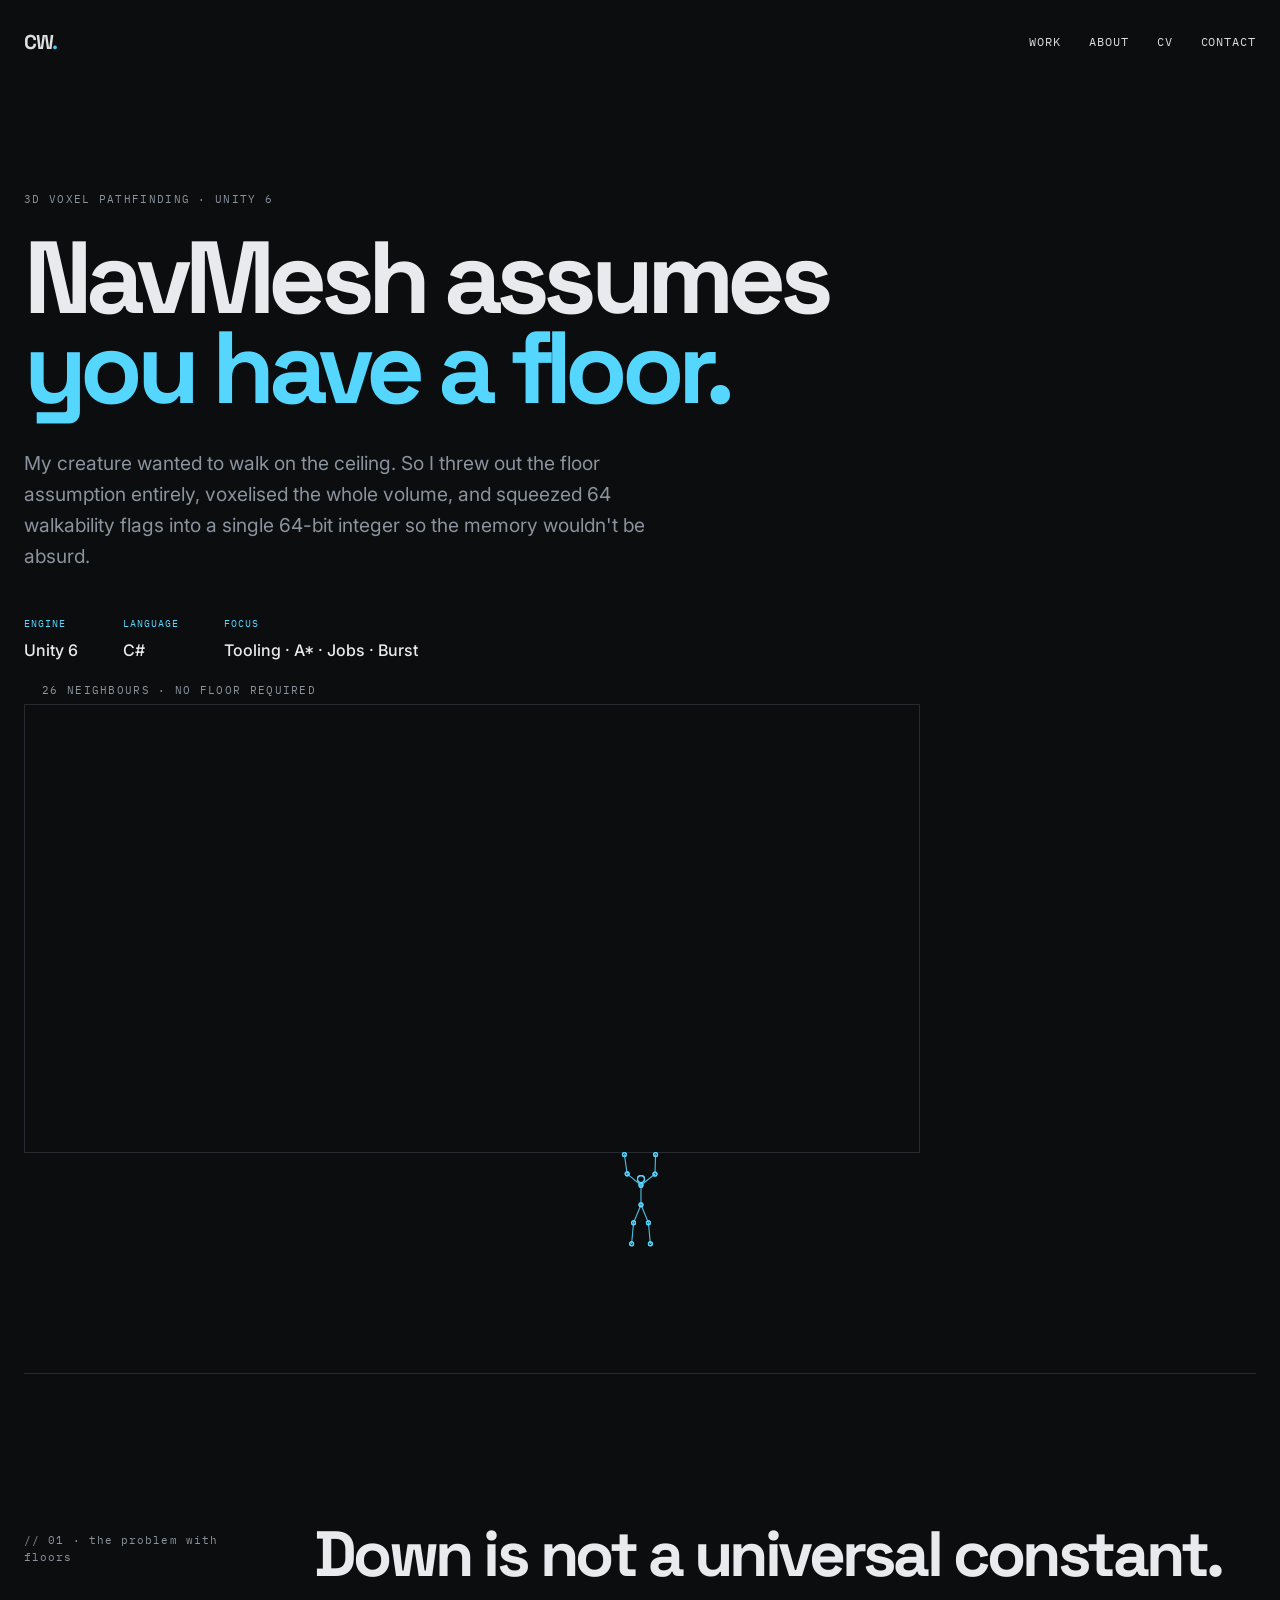
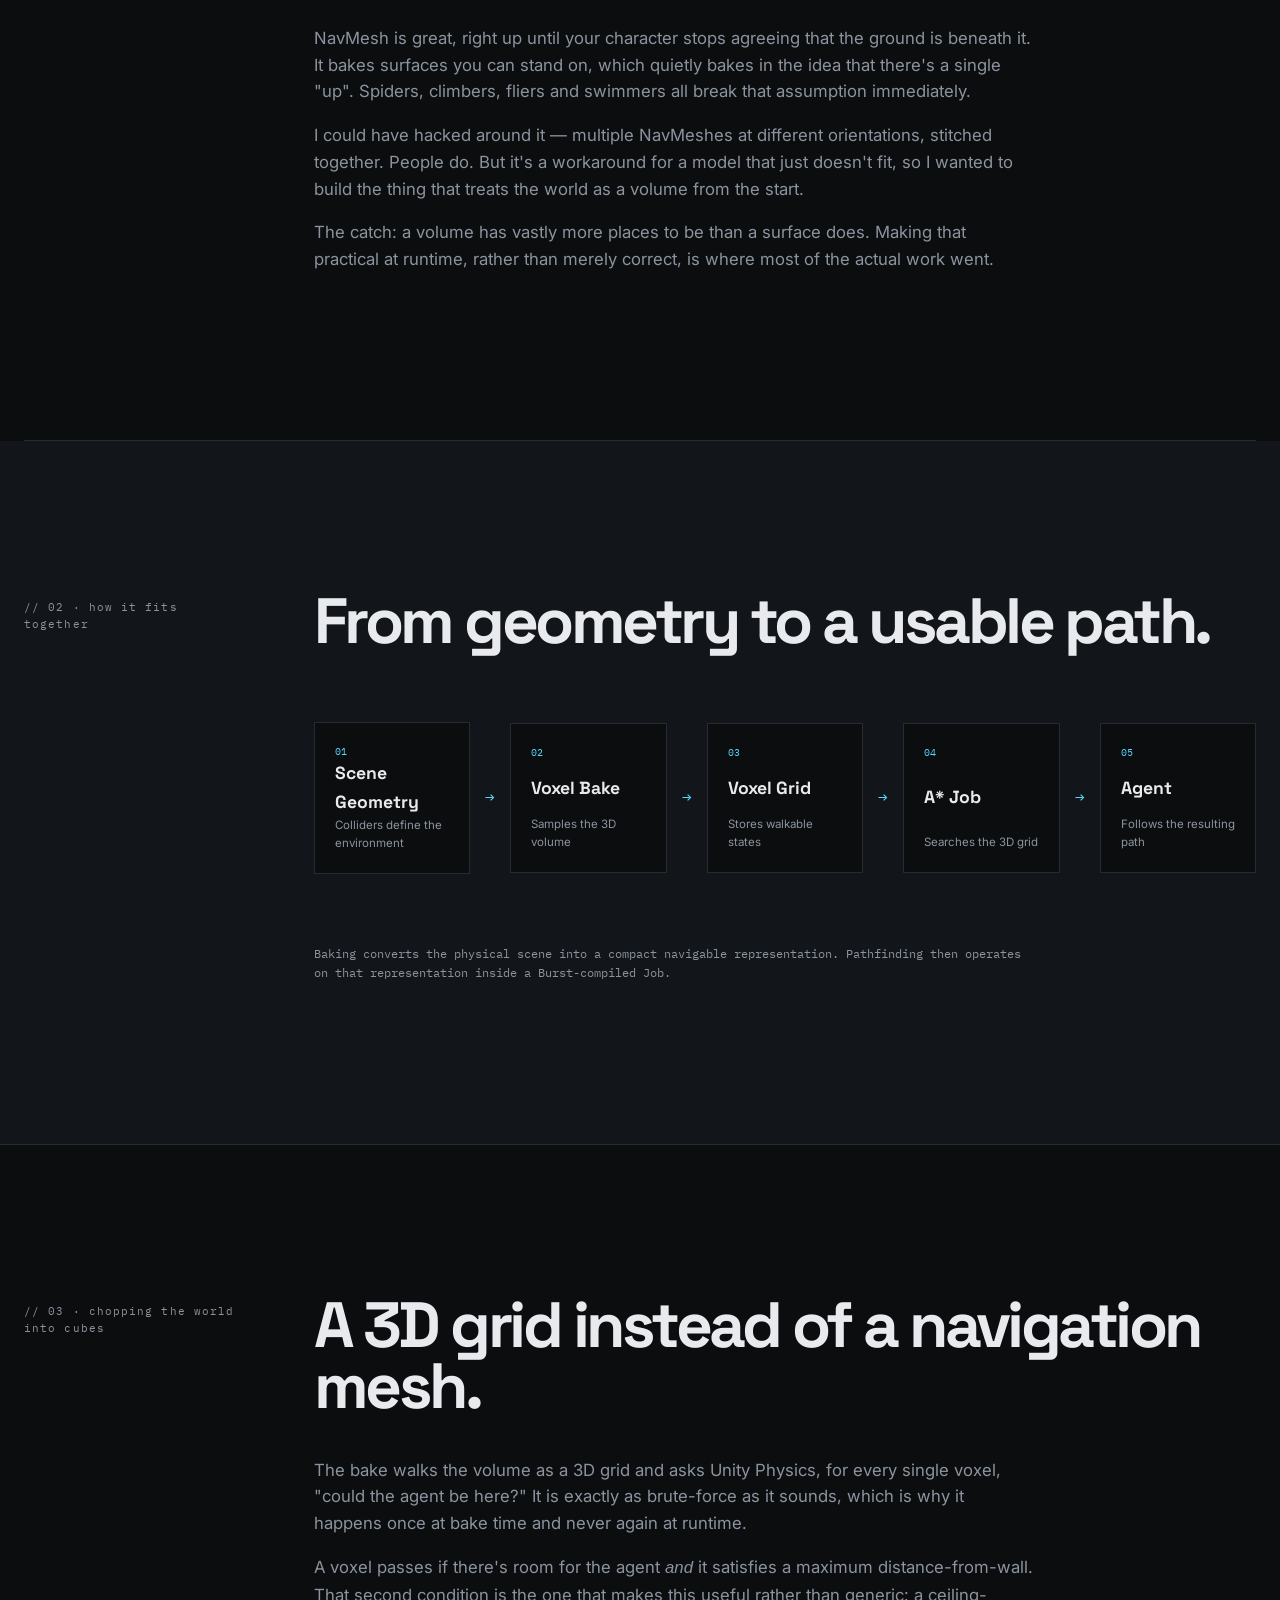
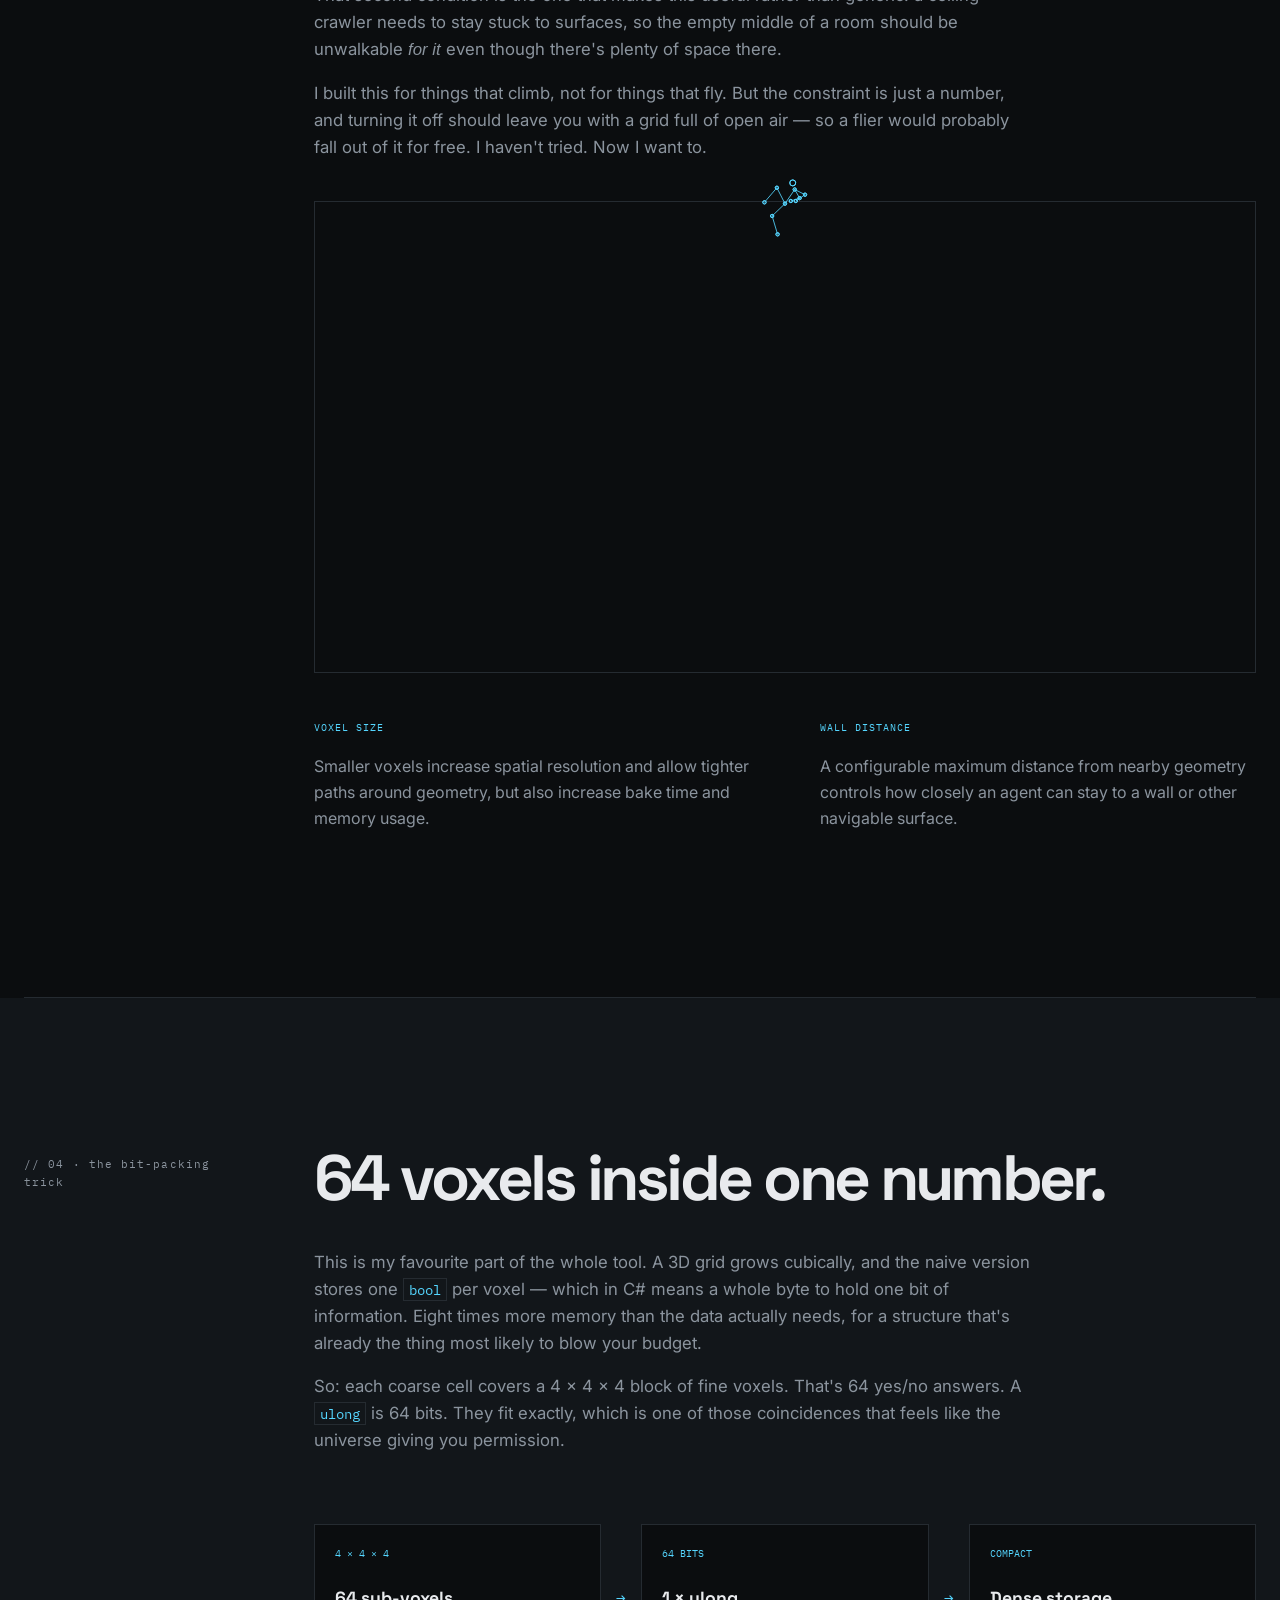
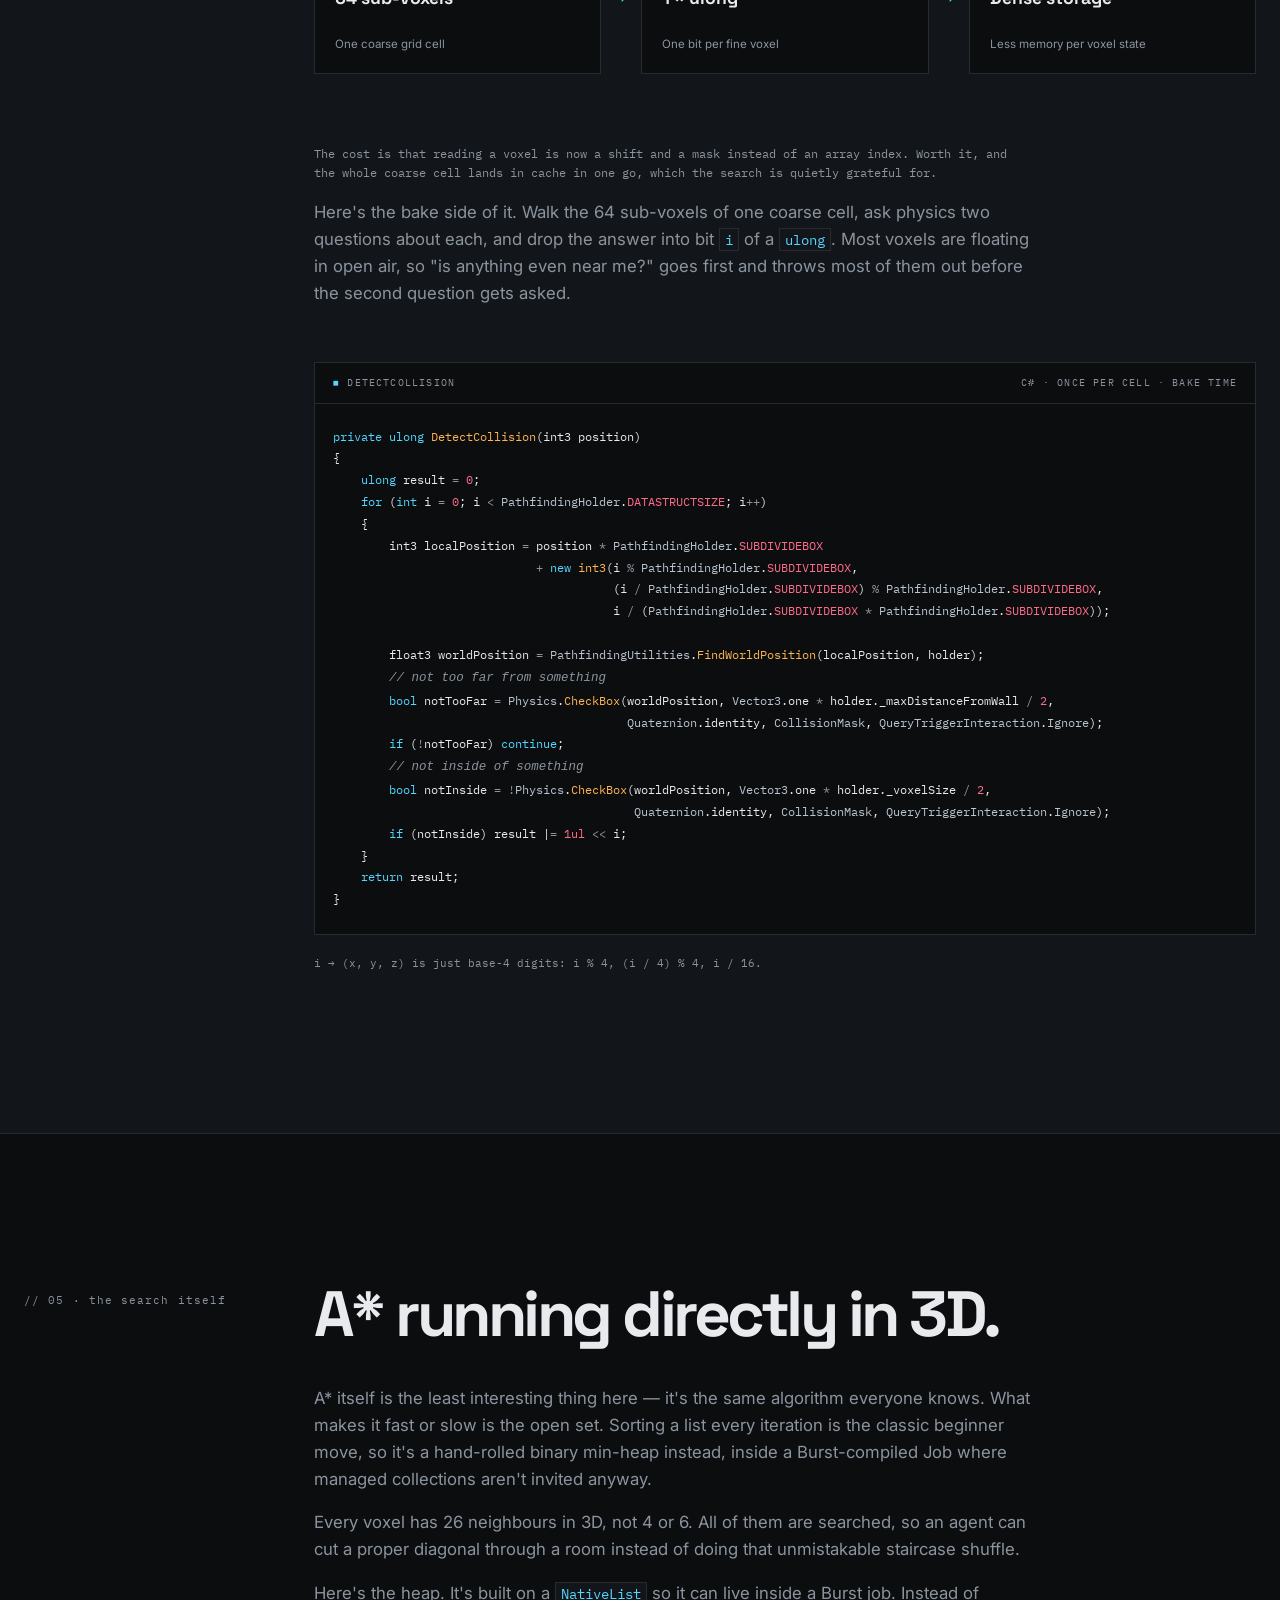
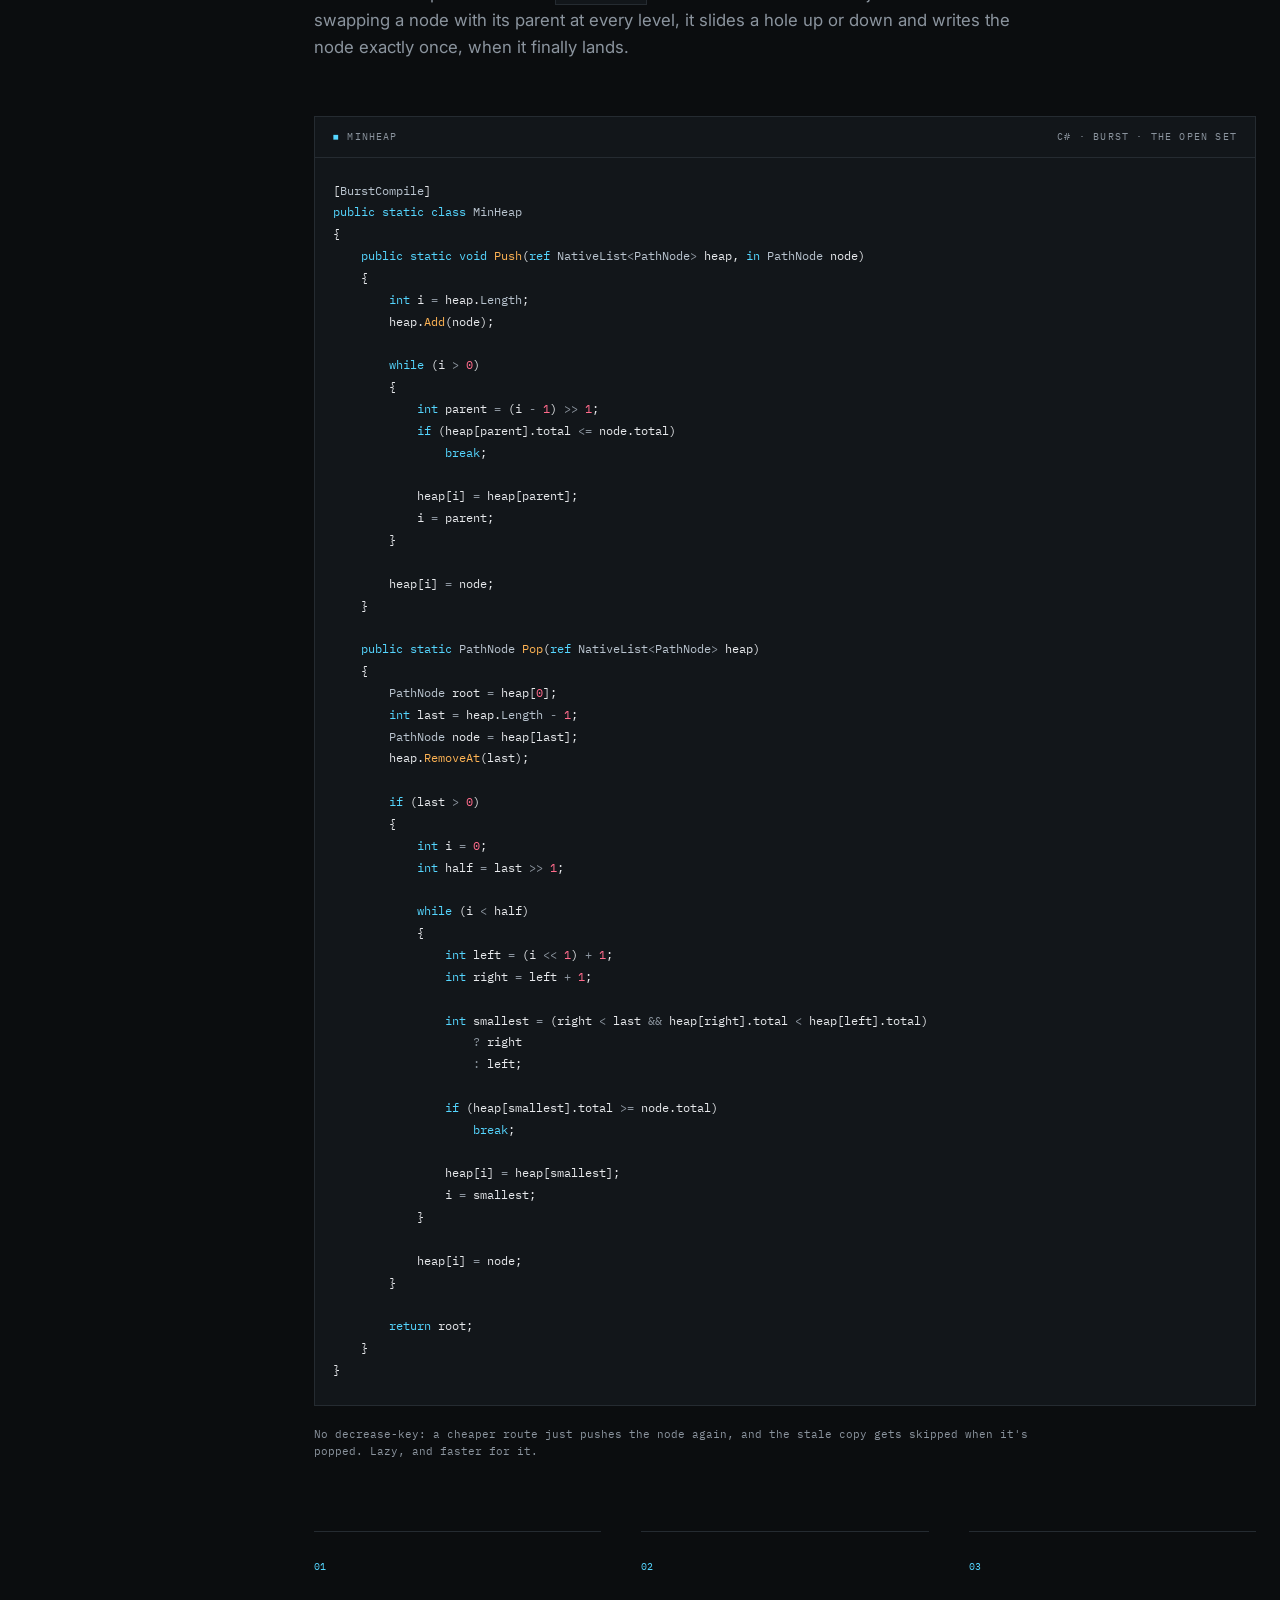
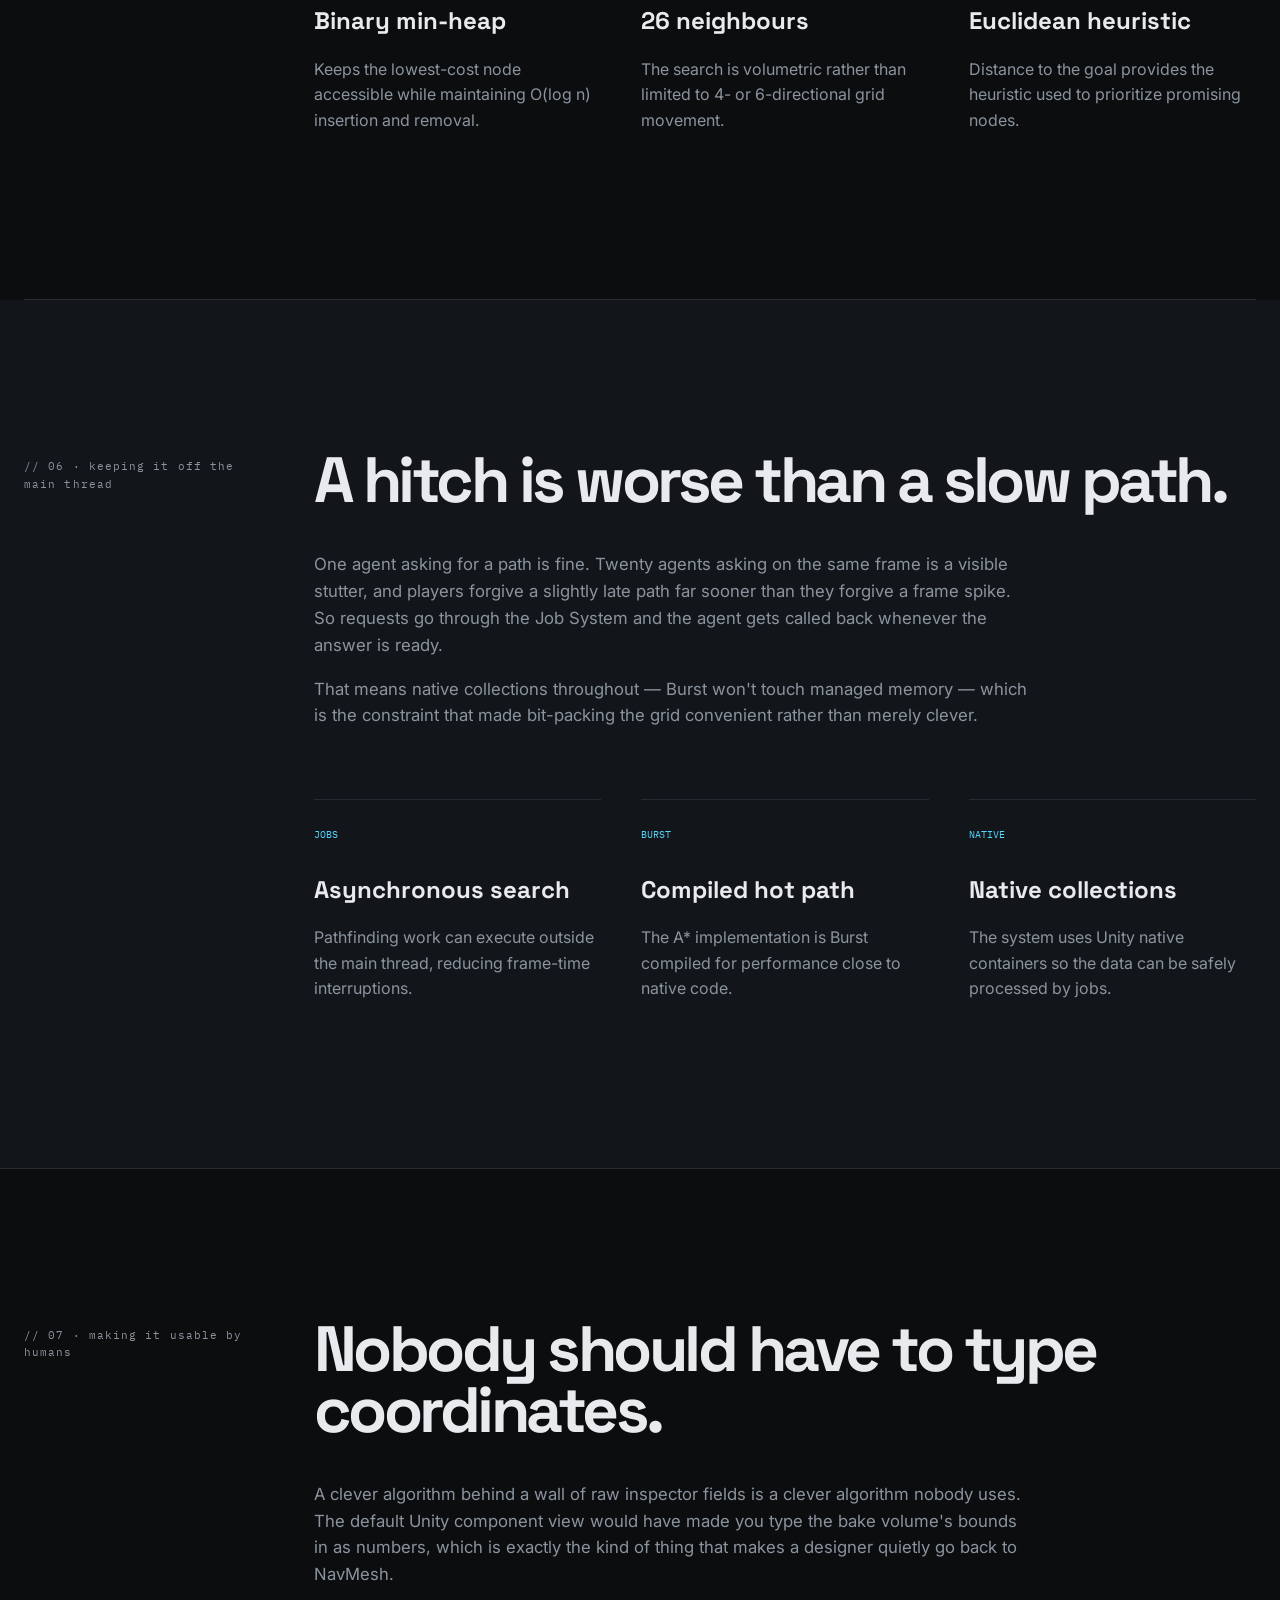
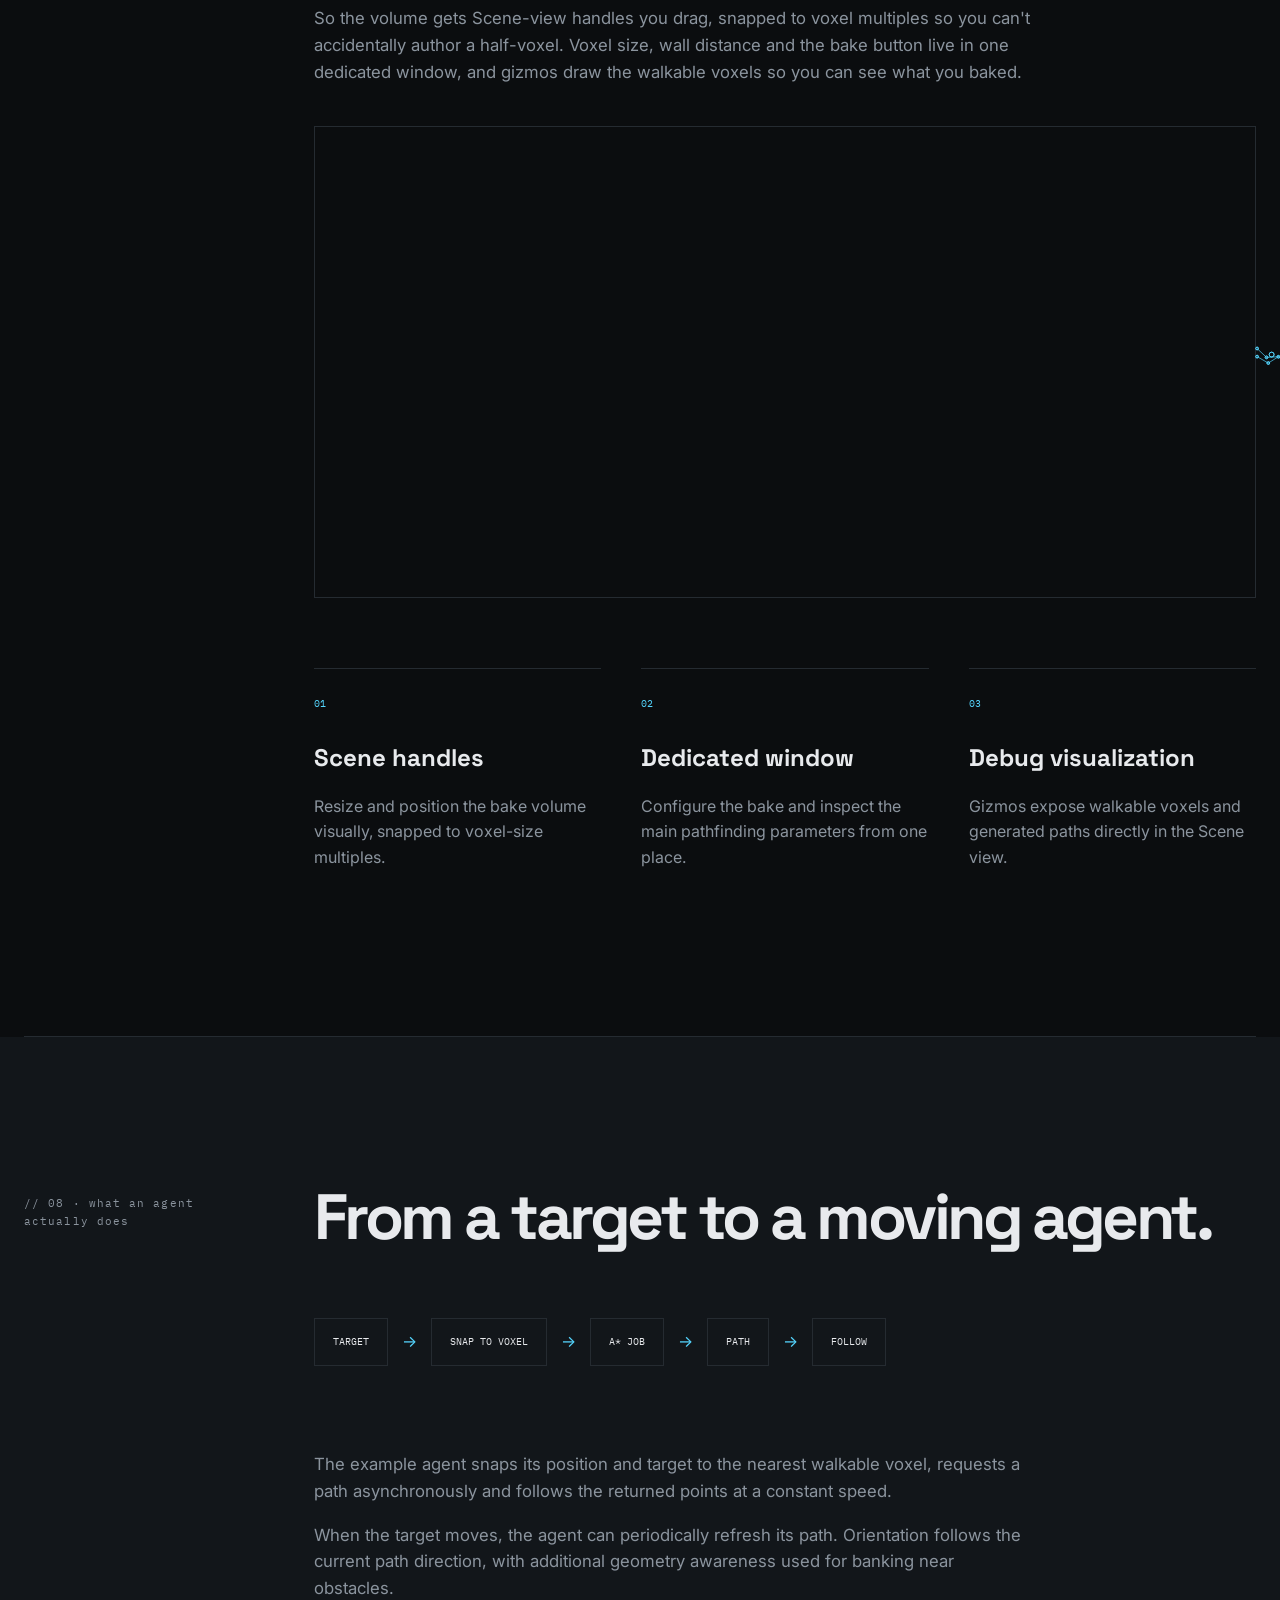
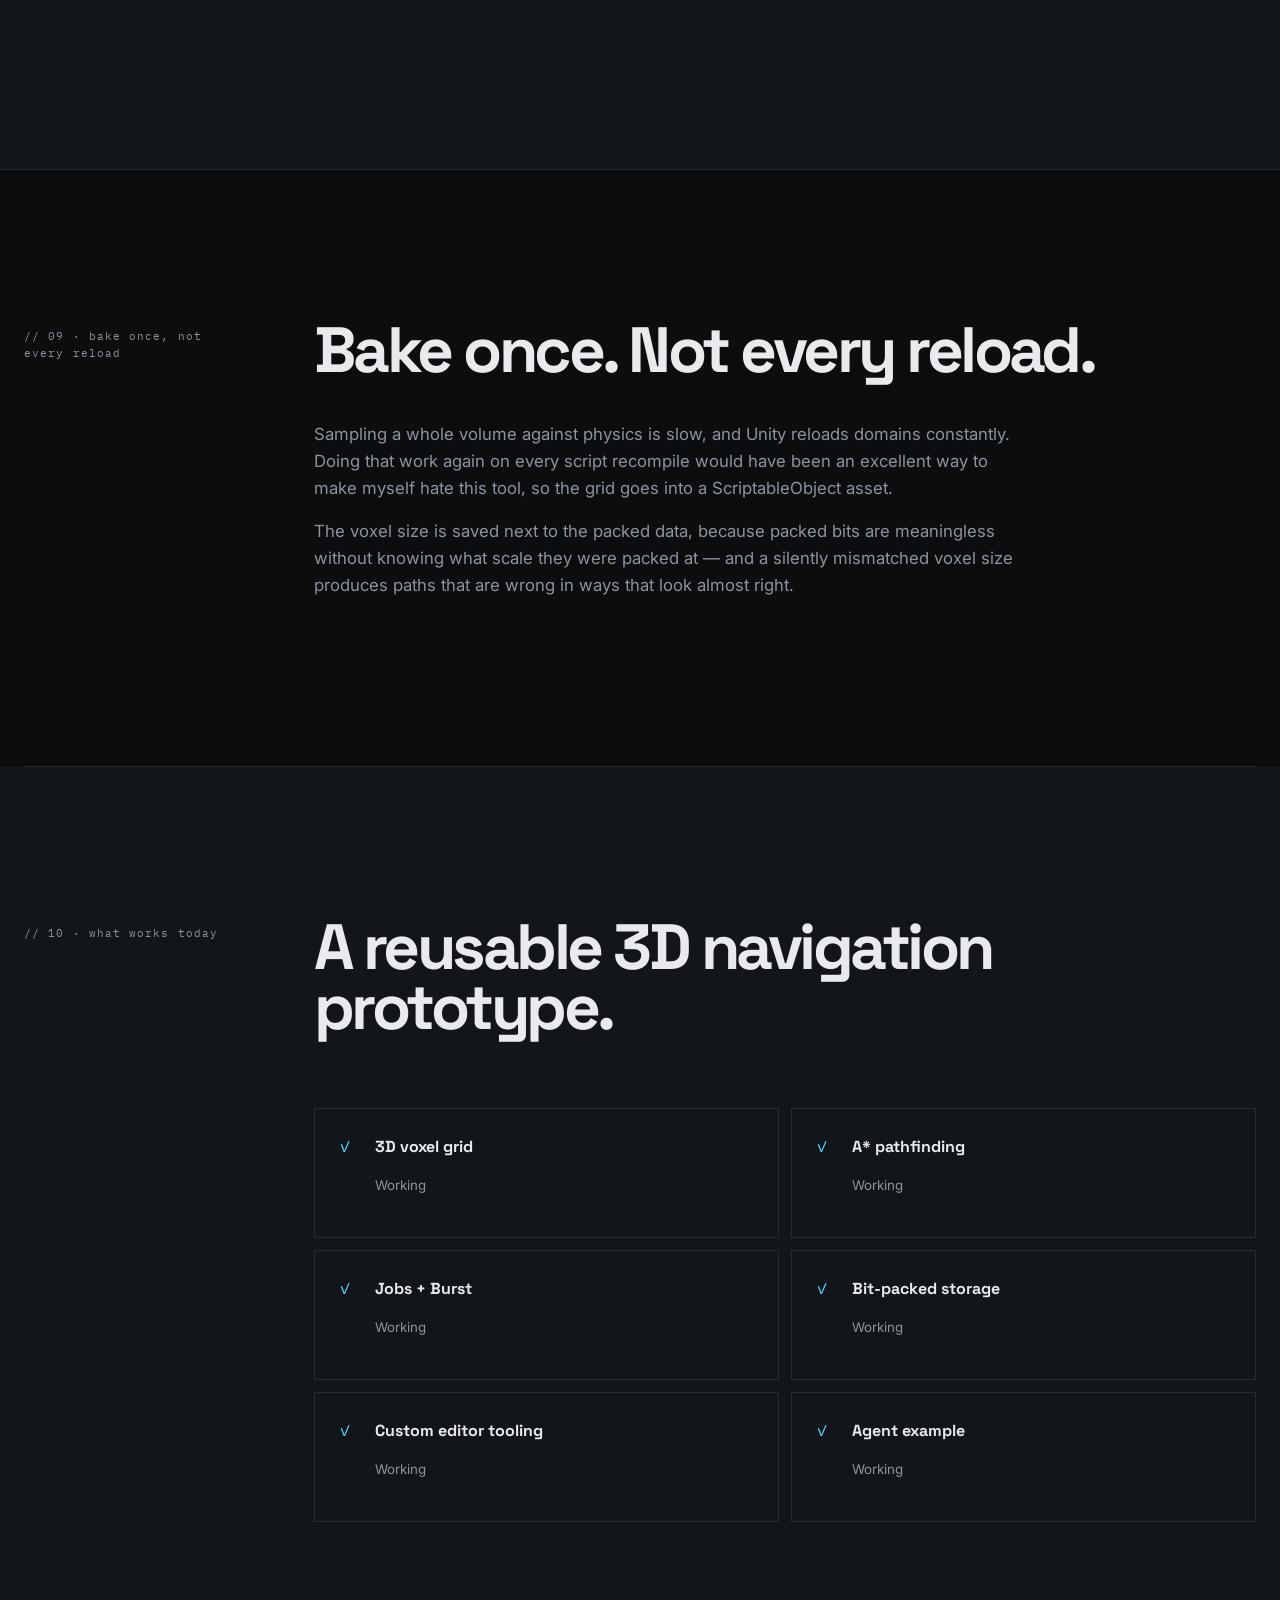
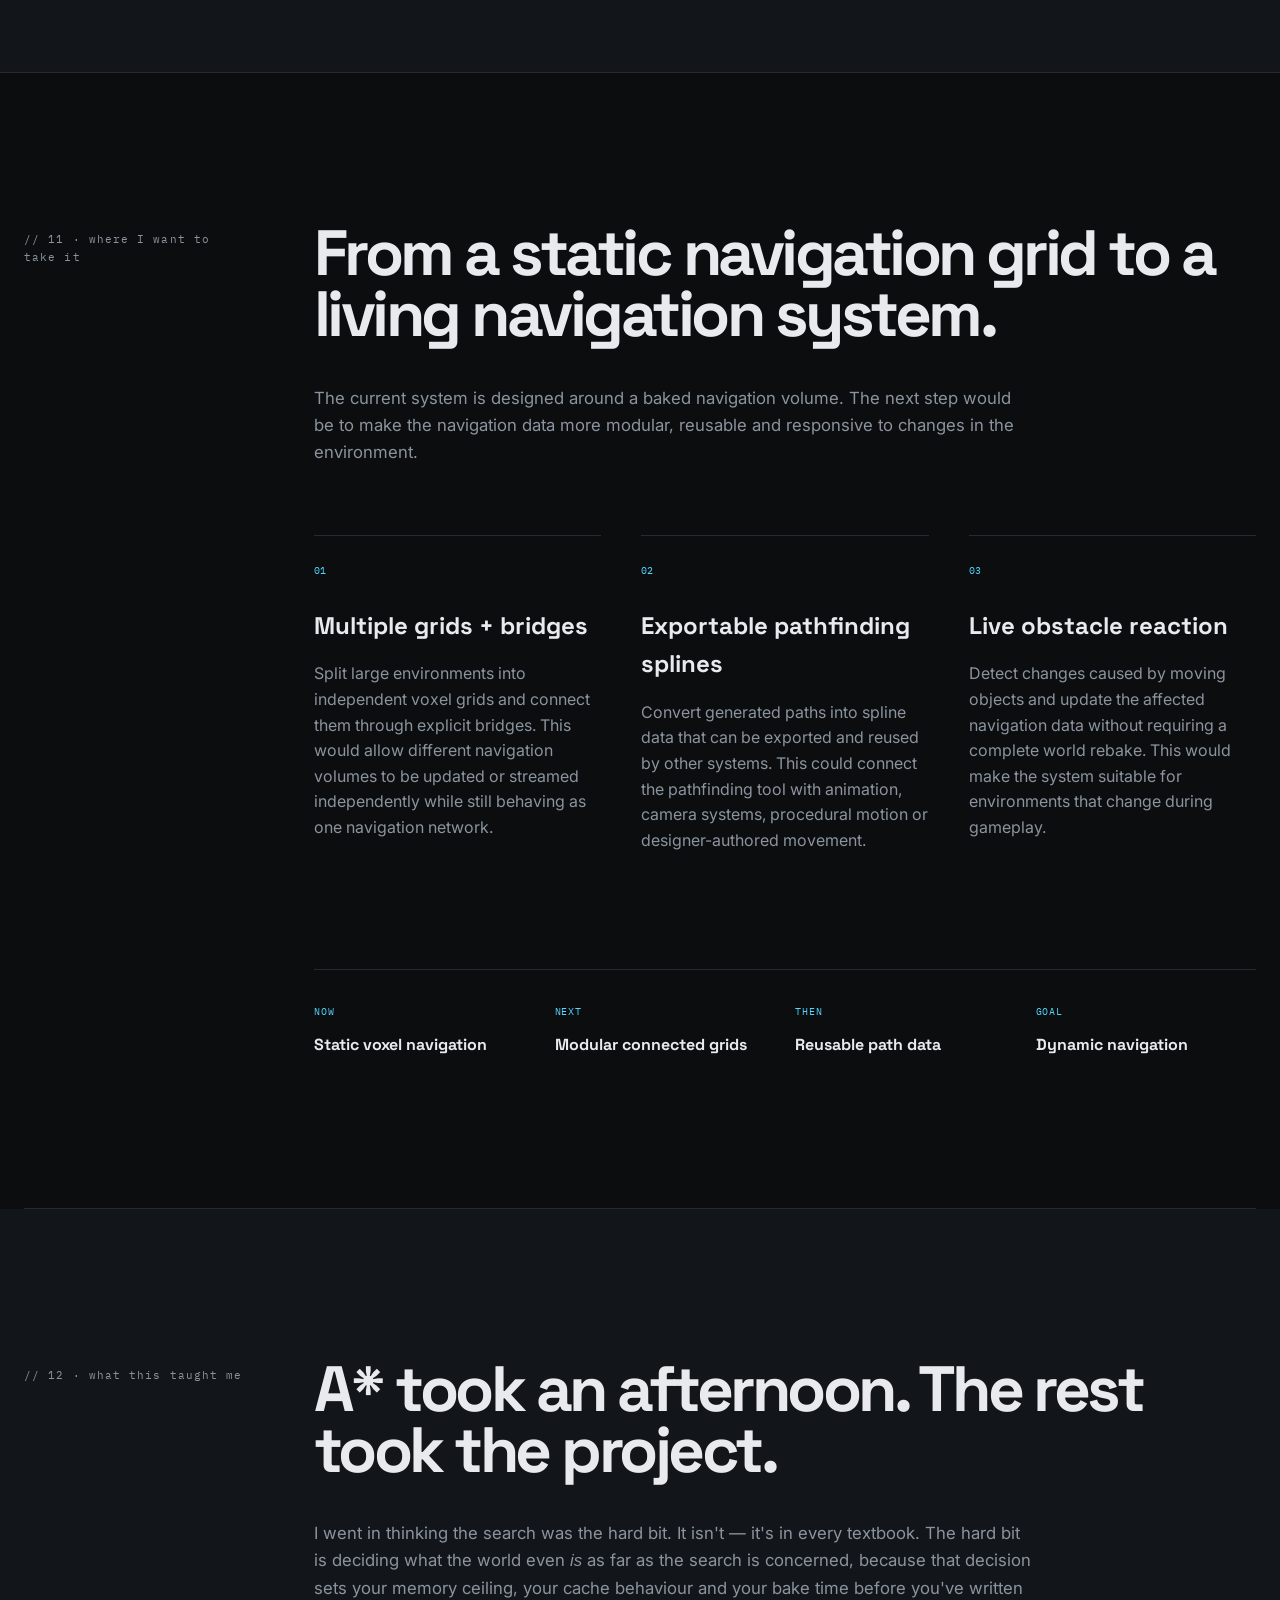
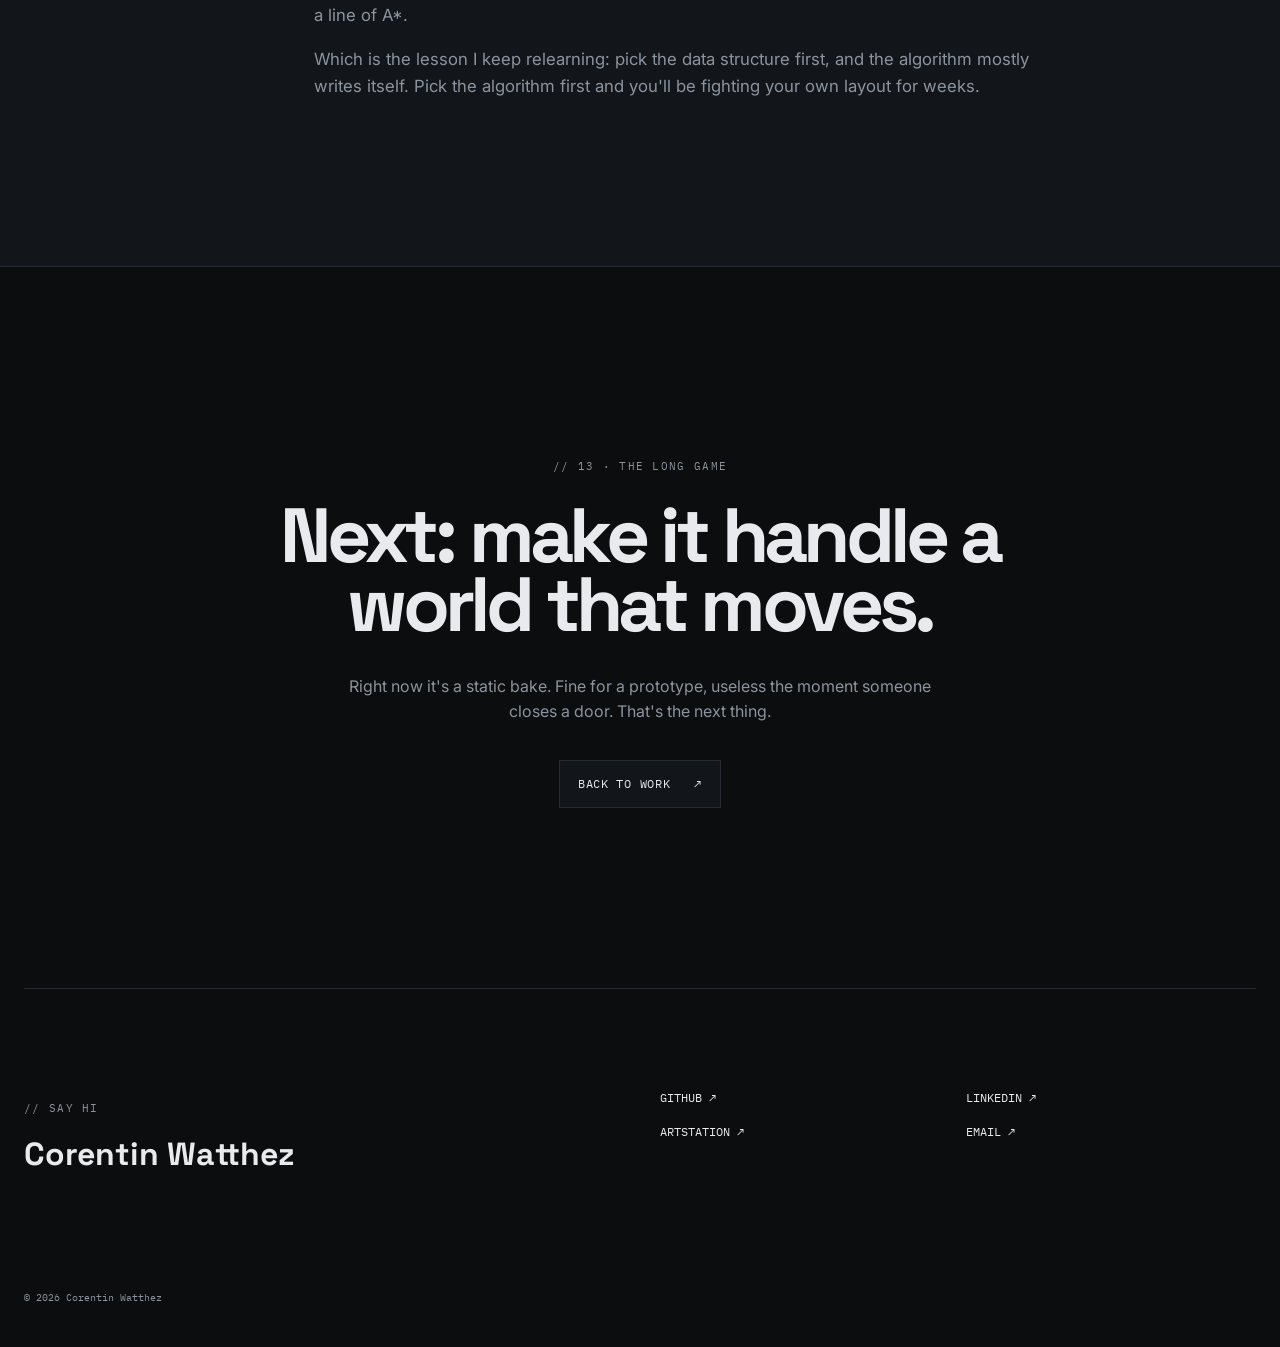
==== commit 1f9fd82e: "Update mainly the MUSCLE-ANIMATION section + showreal More video and example + added the showreal an" ====
--- a/PROJECTS/3DPATHFINDING/index.html
+++ b/PROJECTS/3DPATHFINDING/index.html
@@ -15,6 +15,7 @@
     <link rel="stylesheet" href="../../CSS/style.css">
     <link rel="stylesheet" href="../../CSS/case-study.css">
     <script src="../../JS/stickman.js" defer></script>
+    <script src="../../JS/code-highlight.js" defer></script>
 </head>
 
 <body>
@@ -145,6 +146,36 @@
                 <p class="architecture-note">The cost is that reading a voxel is now a shift and a mask instead of an
                     array index. Worth it, and the whole coarse cell lands in cache in one go, which the search
                     is quietly grateful for.</p>
+                <p>Here's the bake side of it. Walk the 64 sub-voxels of one coarse cell, ask physics two
+                    questions about each, and drop the answer into bit <code>i</code> of a <code>ulong</code>.
+                    Most voxels are floating in open air, so "is anything even near me?" goes first and
+                    throws most of them out before the second question gets asked.</p>
+                <div class="code-window">
+                    <div class="code-head"><span>DetectCollision</span><span>C# · once per cell · bake time</span></div>
+<pre class="code-block"><code data-lang="csharp">private ulong DetectCollision(int3 position)
+{
+    ulong result = 0;
+    for (int i = 0; i &lt; PathfindingHolder.DATASTRUCTSIZE; i++)
+    {
+        int3 localPosition = position * PathfindingHolder.SUBDIVIDEBOX
+                             + new int3(i % PathfindingHolder.SUBDIVIDEBOX,
+                                        (i / PathfindingHolder.SUBDIVIDEBOX) % PathfindingHolder.SUBDIVIDEBOX,
+                                        i / (PathfindingHolder.SUBDIVIDEBOX * PathfindingHolder.SUBDIVIDEBOX));
+
+        float3 worldPosition = PathfindingUtilities.FindWorldPosition(localPosition, holder);
+        // not too far from something
+        bool notTooFar = Physics.CheckBox(worldPosition, Vector3.one * holder._maxDistanceFromWall / 2,
+                                          Quaternion.identity, CollisionMask, QueryTriggerInteraction.Ignore);
+        if (!notTooFar) continue;
+        // not inside of something
+        bool notInside = !Physics.CheckBox(worldPosition, Vector3.one * holder._voxelSize / 2,
+                                           Quaternion.identity, CollisionMask, QueryTriggerInteraction.Ignore);
+        if (notInside) result |= 1ul &lt;&lt; i;
+    }
+    return result;
+}</code></pre>
+                </div>
+                <p class="code-caption">i → (x, y, z) is just base-4 digits: i % 4, (i / 4) % 4, i / 16.</p>
             </div>
         </section>
 
@@ -158,6 +189,69 @@
                     where managed collections aren't invited anyway.</p>
                 <p>Every voxel has 26 neighbours in 3D, not 4 or 6. All of them are searched, so an agent can
                     cut a proper diagonal through a room instead of doing that unmistakable staircase shuffle.</p>
+                <p>Here's the heap. It's built on a <code>NativeList</code> so it can live inside a Burst
+                    job. Instead of swapping a node with its parent at every level, it slides a hole
+                    up or down and writes the node exactly once, when it finally lands.</p>
+                <div class="code-window">
+                    <div class="code-head"><span>MinHeap</span><span>C# · Burst · the open set</span></div>
+<pre class="code-block"><code data-lang="csharp">[BurstCompile]
+public static class MinHeap
+{
+    public static void Push(ref NativeList&lt;PathNode&gt; heap, in PathNode node)
+    {
+        int i = heap.Length;
+        heap.Add(node);
+
+        while (i &gt; 0)
+        {
+            int parent = (i - 1) &gt;&gt; 1;
+            if (heap[parent].total &lt;= node.total)
+                break;
+
+            heap[i] = heap[parent];
+            i = parent;
+        }
+
+        heap[i] = node;
+    }
+
+    public static PathNode Pop(ref NativeList&lt;PathNode&gt; heap)
+    {
+        PathNode root = heap[0];
+        int last = heap.Length - 1;
+        PathNode node = heap[last];
+        heap.RemoveAt(last);
+
+        if (last &gt; 0)
+        {
+            int i = 0;
+            int half = last &gt;&gt; 1;
+
+            while (i &lt; half)
+            {
+                int left = (i &lt;&lt; 1) + 1;
+                int right = left + 1;
+
+                int smallest = (right &lt; last &amp;&amp; heap[right].total &lt; heap[left].total)
+                    ? right
+                    : left;
+
+                if (heap[smallest].total &gt;= node.total)
+                    break;
+
+                heap[i] = heap[smallest];
+                i = smallest;
+            }
+
+            heap[i] = node;
+        }
+
+        return root;
+    }
+}</code></pre>
+                </div>
+                <p class="code-caption">No decrease-key: a cheaper route just pushes the node again, and the stale
+                    copy gets skipped when it's popped. Lazy, and faster for it.</p>
                 <div class="feature-grid">
                     <div><span>01</span>
                         <h3>Binary min-heap</h3>
--- a/CSS/style.css
+++ b/CSS/style.css
@@ -89,10 +89,12 @@
 .hero {
   min-height: 100vh;
   display: grid;
-  grid-template-columns: 1fr .85fr;
-  align-items: center;
-  gap: 8vw;
-  padding: 120px 0 80px;
+  /* the reel is the point of the hero now, so it stopped competing with the
+     copy for horizontal room: copy on top, reel across the full width below */
+  grid-template-columns: 1fr;
+  align-content: center;
+  gap: 36px;
+  padding: 100px 0 60px;
 
   border-bottom: 1px solid var(--line);
 }
@@ -113,19 +115,34 @@
   color: var(--muted);
 }
 
+/* the copy used to be a column beside the reel, so it was set narrow with
+   hard <br>s. The reel moved below it and took the whole width with it, which
+   left the right half of the headline block empty - so the type now runs the
+   full container instead of being wrapped by hand. */
+.hero-copy {
+  display: grid;
+}
+
 .hero h1 {
   margin: 22px 0;
   font-family: "Space Grotesk", sans-serif;
-  font-size: clamp(3.4rem, 6.5vw, 6.8rem);
+  /* sized off the viewport so the headline reaches the right edge rather than
+     stopping short of it; the rem cap keeps it sane on very wide monitors */
+  font-size: clamp(3.4rem, 9vw, 9.5rem);
   line-height: .88;
   letter-spacing: -.065em;
+  text-wrap: balance;
 }
 
 .hero-intro {
   color: var(--muted);
   font-family: "IBM Plex Mono", monospace;
-  font-size: .8rem;
-  margin-bottom: 36px;
+  /* it runs the full container width now, so it's sized up from .8rem - mono
+     at that size across 1280px reads as fine print, not as an intro */
+  font-size: clamp(.8rem, 1.15vw, 1rem);
+  line-height: 1.7;
+  margin-bottom: 0;
+  max-width: none;
 }
 
 .button {
@@ -567,68 +584,82 @@
   }
 }
 
-/* ---- hero readout card ------------------------------------------------
-   the right-hand hero column used to be an empty grid cell; it now holds a
-   live-ish status block for whatever project is currently eating my evenings.
-   update the numbers when they change - stale stats are worse than no stats. */
-
-.hero-card {
-  align-self: center;
-  padding: 26px 28px;
+/* ---- hero showreel ----------------------------------------------------
+   the hero's second row. Same frame language as the project rows - thin
+   border, mono label top-left, tag bottom-right - so the hero reads as part
+   of the set rather than a banner bolted on top.
+
+   It runs the full container width - 1280px, so 720px tall at 16:9, which is
+   comfortably more than double the headline's height. The vh term is only a
+   floor-guard for short screens: on anything under roughly 900px tall the reel
+   scales down rather than swallowing the whole viewport, and the hero is
+   allowed to run past one screen instead of squeezing the reel to fit. */
+
+.hero-reel {
+  width: min(100%, calc(80vh * 16 / 9));
+  margin: 0 auto;
+}
+
+.reel-media {
+  position: relative;
+  overflow: hidden;
+  width: 100%;
+  aspect-ratio: 16 / 9;
   border: 1px solid var(--line);
-  background: var(--surface);
-  font-family: "IBM Plex Mono", monospace;
-  font-size: .74rem;
-  line-height: 1.5;
-}
-
-.hero-card-title {
-  margin: 0 0 20px;
-  color: var(--accent);
+  background:
+    radial-gradient(circle at 50% 45%, rgba(85,214,255,.08), transparent 30%),
+    var(--surface);
+}
+
+.reel-media video {
+  width: 100%;
+  height: 100%;
+  display: block;
+  object-fit: cover;
+}
+
+/* the label and corner tag sit on top of moving footage, so they need their
+   own backing - the project-row versions get away with it because those clips
+   are dark at the edges and these won't always be */
+.reel-media .media-label,
+.reel-media .media-corner {
+  padding: 10px 12px;
+  margin: 10px;
+  background: rgba(10, 13, 16, .72);
+  color: var(--text);
+  backdrop-filter: blur(3px);
+}
+
+.reel-media .media-label {
+  color: var(--accent);
+}
+
+.reel-sound {
+  position: absolute;
+  z-index: 1;
+  left: 0;
+  bottom: 0;
+  margin: 10px;
+  display: inline-flex;
+  align-items: center;
+  gap: 8px;
+  padding: 10px 12px;
+  border: 1px solid var(--line);
+  background: rgba(10, 13, 16, .72);
+  backdrop-filter: blur(3px);
+  color: var(--muted);
+  font-family: "IBM Plex Mono", monospace;
   font-size: .68rem;
-  letter-spacing: .1em;
-}
-
-.readout {
-  margin: 0;
-}
-
-.readout > div {
-  display: flex;
-  justify-content: space-between;
-  gap: 20px;
-  padding: 9px 0;
-  border-top: 1px solid var(--line);
-}
-
-.readout dt {
-  color: var(--muted);
+  letter-spacing: .12em;
   text-transform: uppercase;
-  letter-spacing: .06em;
-  white-space: nowrap;
-}
-
-.readout dd {
-  margin: 0;
-  text-align: right;
-}
-
-/* the one line that isn't done yet gets to look unfinished */
-.readout .pending dd {
-  color: var(--accent);
-}
-
-.readout .pending dd::after {
-  content: "_";
-  animation: caret 1.1s steps(1) infinite;
-}
-
-@keyframes caret {
-  50% { opacity: 0; }
-}
-
-@media (prefers-reduced-motion: reduce) {
-  .readout .pending dd::after { animation: none; }
+  cursor: pointer;
+  transition: color .2s ease, border-color .2s ease;
+}
+
+.reel-sound:hover,
+.reel-sound[aria-pressed="true"] {
+  color: var(--accent);
+  border-color: var(--accent);
 }
 
 /* inline code in body copy - ulong, NaN, that kind of thing */
@@ -663,7 +694,20 @@
     white-space: normal;
   }
 
-  .hero-card {
-    align-self: start;
-  }
-}
+  /* vh-capping is for reclaiming width next to the copy; stacked on a phone
+     the reel just takes the column */
+  .hero-reel {
+    width: 100%;
+  }
+
+  .hero-intro {
+    line-height: 1.6;
+  }
+}
+
+/* a project with more than one page worth linking to */
+.project-links {
+  display: flex;
+  flex-wrap: wrap;
+  gap: 14px 32px;
+}
--- a/CSS/case-study.css
+++ b/CSS/case-study.css
@@ -646,3 +646,611 @@
     padding-left: max(24px, calc((100vw - var(--max)) / 2));
     padding-right: max(24px, calc((100vw - var(--max)) / 2));
 }
+
+
+
+/* =========================================================
+   MULTI-PAGE CASE STUDIES
+   The muscle project outgrew one page. It's split into three
+   (story / under the hood / bug journal) and everything below
+   exists to make that feel like one thing, not three.
+   ========================================================= */
+
+:root {
+    --warn: #ffb454;   /* open bugs */
+    --hot: #ff6b8b;    /* bugs the policy found before I did */
+}
+
+/* body-copy links. The global reset strips all link styling, which is right
+   for nav and wrong for "see the bug journal" in the middle of a paragraph. */
+.case-section-content p a,
+.bug-meta dd a {
+    color: var(--accent);
+    border-bottom: 1px solid rgba(85, 214, 255, .35);
+    transition: border-color .2s ease;
+}
+
+.case-section-content p a:hover,
+.bug-meta dd a:hover {
+    border-color: var(--accent);
+}
+
+/* ---- chapter strip ------------------------------------------------------
+   sits under every hero and again at the very bottom, so you always know
+   which rabbit hole you're in and where the other two are. A div with
+   role=navigation, not a <nav>: style.css styles bare `nav` for the header. */
+
+.chapters {
+    width: min(calc(100% - 48px), var(--max));
+    margin: 0 auto;
+
+    display: grid;
+    grid-template-columns: repeat(4, 1fr);
+
+    border-bottom: 1px solid var(--line);
+}
+
+.chapters.is-footer {
+    border-top: 1px solid var(--line);
+}
+
+.chapter {
+    position: relative;
+
+    display: flex;
+    flex-direction: column;
+    gap: 8px;
+
+    padding: 30px 28px 32px;
+
+    border-left: 1px solid var(--line);
+
+    transition: background .2s ease;
+}
+
+.chapter:first-child {
+    border-left: none;
+}
+
+/* the bar across the top is the "you are here" marker */
+.chapter::before {
+    content: "";
+
+    position: absolute;
+    top: -1px;
+    left: 0;
+    right: 0;
+
+    height: 2px;
+
+    background: transparent;
+
+    transition: background .2s ease;
+}
+
+.chapter:hover {
+    background: var(--surface);
+}
+
+.chapter:hover::before {
+    background: var(--muted);
+}
+
+.chapter[aria-current="page"] {
+    background: var(--surface);
+}
+
+.chapter[aria-current="page"]::before {
+    background: var(--accent);
+}
+
+.chapter span {
+    color: var(--accent);
+
+    font-family: "IBM Plex Mono", monospace;
+    font-size: .62rem;
+    letter-spacing: .1em;
+}
+
+.chapter strong {
+    font-family: "Space Grotesk", sans-serif;
+    font-size: 1.35rem;
+    line-height: 1.1;
+    letter-spacing: -.03em;
+}
+
+.chapter small {
+    color: var(--muted);
+
+    font-size: .85rem;
+    line-height: 1.45;
+}
+
+/* ---- in-page index --------------------------------------------------- */
+
+.jump-list {
+    display: grid;
+    grid-template-columns: repeat(auto-fill, minmax(220px, 1fr));
+    gap: 0 40px;
+
+    margin: 55px 0 0;
+    padding: 0;
+
+    list-style: none;
+}
+
+.jump-list a {
+    display: flex;
+    gap: 14px;
+
+    padding: 12px 0;
+
+    border-top: 1px solid var(--line);
+
+    color: var(--muted);
+
+    font-family: "IBM Plex Mono", monospace;
+    font-size: .68rem;
+    letter-spacing: .06em;
+    text-transform: uppercase;
+
+    transition: color .2s ease;
+}
+
+.jump-list a span {
+    color: var(--accent);
+}
+
+.jump-list a:hover {
+    color: var(--text);
+}
+
+/* ---- big numbers ------------------------------------------------------ */
+
+.stat-strip {
+    display: grid;
+    grid-template-columns: repeat(4, 1fr);
+
+    margin: 70px 0 0;
+
+    border-top: 1px solid var(--line);
+    border-bottom: 1px solid var(--line);
+}
+
+.stat-strip > div {
+    padding: 26px 22px 24px;
+
+    border-left: 1px solid var(--line);
+}
+
+.stat-strip > div:first-child {
+    padding-left: 0;
+    border-left: none;
+}
+
+.stat-strip strong {
+    display: block;
+
+    font-family: "Space Grotesk", sans-serif;
+    font-size: clamp(2.2rem, 4vw, 3.4rem);
+    line-height: 1;
+    letter-spacing: -.05em;
+}
+
+.stat-strip span {
+    display: block;
+
+    margin-top: 10px;
+
+    color: var(--muted);
+
+    font-family: "IBM Plex Mono", monospace;
+    font-size: .62rem;
+    letter-spacing: .1em;
+    text-transform: uppercase;
+}
+
+/* ---- video I haven't filmed yet ---------------------------------------
+   Same .media-block box as a real clip, so the page layout is already final.
+   To swap one in: delete the .video-slot div and drop a <video> in its place.
+   Each slot has a comment above it with the exact markup and file name. */
+
+.media-block.is-slot {
+    border-style: dashed;
+
+    background:
+        radial-gradient(circle at 50% 42%, rgba(85, 214, 255, .08), transparent 32%),
+        var(--surface);
+}
+
+.video-slot {
+    position: absolute;
+    inset: 0;
+
+    display: flex;
+    flex-direction: column;
+    align-items: center;
+    justify-content: center;
+    gap: 18px;
+
+    padding: 24px 24px 64px;
+
+    text-align: center;
+}
+
+.video-slot::before {
+    content: "";
+
+    position: absolute;
+    inset: 0;
+
+    opacity: .2;
+
+    background-image:
+        linear-gradient(var(--line) 1px, transparent 1px),
+        linear-gradient(90deg, var(--line) 1px, transparent 1px);
+    background-size: 40px 40px;
+}
+
+.video-slot-icon {
+    position: relative;
+
+    width: 64px;
+    height: 64px;
+
+    display: grid;
+    place-items: center;
+
+    border: 1px solid var(--accent);
+    border-radius: 50%;
+
+    color: var(--accent);
+}
+
+.video-slot p {
+    position: relative;
+
+    max-width: 46ch;
+    margin: 0;
+
+    color: var(--muted);
+
+    font-size: .9rem;
+    line-height: 1.5;
+}
+
+.video-slot b {
+    display: block;
+
+    margin-bottom: 6px;
+
+    color: var(--accent);
+
+    font-family: "IBM Plex Mono", monospace;
+    font-size: .62rem;
+    font-weight: 500;
+    letter-spacing: .12em;
+}
+
+/* ---- bug journal ------------------------------------------------------- */
+
+.bug-tag {
+    display: block;
+    width: fit-content;
+
+    margin-top: 14px;
+    padding: 5px 9px;
+
+    border: 1px solid currentColor;
+
+    font-family: "IBM Plex Mono", monospace;
+    font-size: .6rem;
+    letter-spacing: .1em;
+    text-transform: uppercase;
+    white-space: nowrap;
+}
+
+.bug-tag.fixed   { color: var(--accent); }
+.bug-tag.open    { color: var(--warn); }
+.bug-tag.exploit { color: var(--hot); }
+
+.bug-index {
+    margin: 60px 0 0;
+
+    border-top: 1px solid var(--line);
+}
+
+.bug-index a {
+    display: grid;
+    grid-template-columns: 70px 1fr auto;
+    align-items: center;
+    gap: 20px;
+
+    padding: 18px 0;
+
+    border-bottom: 1px solid var(--line);
+}
+
+.bug-index .num {
+    color: var(--muted);
+
+    font-family: "IBM Plex Mono", monospace;
+    font-size: .68rem;
+}
+
+.bug-index .title {
+    font-family: "Space Grotesk", sans-serif;
+    font-size: 1.25rem;
+    letter-spacing: -.02em;
+
+    transition: color .2s ease;
+}
+
+.bug-index a:hover .title {
+    color: var(--accent);
+}
+
+.bug-index .bug-tag {
+    margin-top: 0;
+}
+
+.bug-meta {
+    display: grid;
+    grid-template-columns: repeat(2, 1fr);
+    gap: 0 40px;
+
+    margin: 55px 0 0;
+}
+
+.bug-meta > div {
+    padding: 18px 0 20px;
+
+    border-top: 1px solid var(--line);
+}
+
+.bug-meta dt {
+    margin-bottom: 8px;
+
+    color: var(--accent);
+
+    font-family: "IBM Plex Mono", monospace;
+    font-size: .62rem;
+    letter-spacing: .1em;
+    text-transform: uppercase;
+}
+
+.bug-meta dd {
+    margin: 0;
+
+    font-size: .98rem;
+    line-height: 1.55;
+}
+
+/* one subsystem switched off per row, read against gravity. The culprit row
+   is the one that suddenly lands near -200. */
+.bisect-wrap {
+    margin: 55px 0;
+
+    overflow-x: auto;
+}
+
+.bisect {
+    width: 100%;
+    min-width: 460px;
+
+    border-collapse: collapse;
+
+    font-family: "IBM Plex Mono", monospace;
+    font-size: .74rem;
+}
+
+.bisect caption {
+    caption-side: bottom;
+
+    padding-top: 14px;
+
+    color: var(--muted);
+
+    font-size: .68rem;
+    text-align: left;
+}
+
+.bisect th {
+    padding: 0 0 12px;
+
+    border-bottom: 1px solid var(--line);
+
+    color: var(--accent);
+
+    font-size: .62rem;
+    font-weight: 500;
+    letter-spacing: .1em;
+    text-align: left;
+    text-transform: uppercase;
+}
+
+.bisect td {
+    padding: 13px 0;
+
+    border-bottom: 1px solid var(--line);
+
+    color: var(--muted);
+}
+
+.bisect th:last-child,
+.bisect td:last-child {
+    color: var(--text);
+
+    text-align: right;
+    white-space: nowrap;
+}
+
+.bisect tr.is-baseline td:last-child {
+    color: var(--hot);
+}
+
+.bisect tr.is-culprit td {
+    color: var(--text);
+}
+
+.bisect tr.is-culprit td:last-child {
+    color: var(--accent);
+}
+
+/* ---- code snippets ----------------------------------------------------
+   Same language as the architecture nodes: hairline border, the page's
+   darkest ground, a mono label bar. Colour is rationed - cyan for keywords,
+   the bug-journal amber/pink for the bits you'd actually want to read. */
+
+.code-window {
+    margin: 55px 0;
+
+    border: 1px solid var(--line);
+
+    background: var(--bg);
+}
+
+/* on a light-ground section --bg would vanish into the page, so step up instead */
+.case-section:not(.dark-section) .code-window {
+    background: var(--surface);
+}
+
+.code-head {
+    display: flex;
+    justify-content: space-between;
+    gap: 16px;
+
+    padding: 12px 18px;
+
+    border-bottom: 1px solid var(--line);
+
+    color: var(--muted);
+
+    font-family: "IBM Plex Mono", monospace;
+    font-size: .62rem;
+    letter-spacing: .12em;
+    text-transform: uppercase;
+}
+
+.code-head span:first-child::before {
+    content: "■ ";
+
+    color: var(--accent);
+}
+
+.code-block {
+    margin: 0;
+    padding: 22px 18px 24px;
+
+    overflow-x: auto;
+
+    color: var(--text);
+
+    font-family: "IBM Plex Mono", monospace;
+    font-size: .78rem;
+    line-height: 1.75;
+    tab-size: 4;
+}
+
+/* undo the inline-code pill from style.css inside a block */
+.code-block code {
+    padding: 0;
+    border: 0;
+
+    background: none;
+    color: inherit;
+
+    font-size: inherit;
+}
+
+.tok-kw      { color: var(--accent); }
+.tok-type    { color: #b9c4cf; }
+.tok-fn      { color: var(--warn); }
+.tok-const   { color: var(--hot); }
+.tok-num     { color: var(--hot); }
+.tok-str     { color: var(--warn); }
+.tok-op      { color: var(--muted); }
+.tok-comment { color: var(--muted); font-style: italic; }
+
+.code-caption {
+    margin-top: -35px;
+
+    color: var(--muted);
+
+    font-family: "IBM Plex Mono", monospace;
+    font-size: .68rem !important;
+}
+
+/* ---- tablet: four chapters don't fit in a row ------------------------ */
+
+@media (max-width: 1100px) {
+
+    .chapters {
+        grid-template-columns: 1fr 1fr;
+    }
+
+    .chapter:nth-child(odd) {
+        border-left: none;
+    }
+
+    .chapter:nth-child(n+3) {
+        border-top: 1px solid var(--line);
+    }
+
+}
+
+/* ---- mobile ---------------------------------------------------------- */
+
+@media (max-width: 900px) {
+
+    .chapters {
+        grid-template-columns: 1fr;
+    }
+
+    .chapter {
+        padding: 22px 20px 24px;
+
+        border-left: none;
+        border-top: 1px solid var(--line);
+    }
+
+    .chapter:first-child {
+        border-top: none;
+    }
+
+    .stat-strip {
+        grid-template-columns: 1fr 1fr;
+    }
+
+    .stat-strip > div:nth-child(odd) {
+        padding-left: 0;
+        border-left: none;
+    }
+
+    .stat-strip > div:nth-child(n+3) {
+        border-top: 1px solid var(--line);
+    }
+
+    /* a 16:9 box at phone width is too short to hold the filming brief, so it
+       gets a min-height instead. The aspect-ratio has to go with it: keeping
+       both makes the browser widen the box to honour 16:9 at 300px tall
+       (~533px), which pushed every page 157px past a 400px phone screen. */
+    .media-block.is-slot {
+        aspect-ratio: auto;
+        min-height: 300px;
+    }
+
+    .bug-index a {
+        grid-template-columns: 44px 1fr;
+        gap: 6px 14px;
+    }
+
+    .bug-index .bug-tag {
+        grid-column: 2;
+    }
+
+    .bug-meta {
+        grid-template-columns: 1fr;
+    }
+
+}
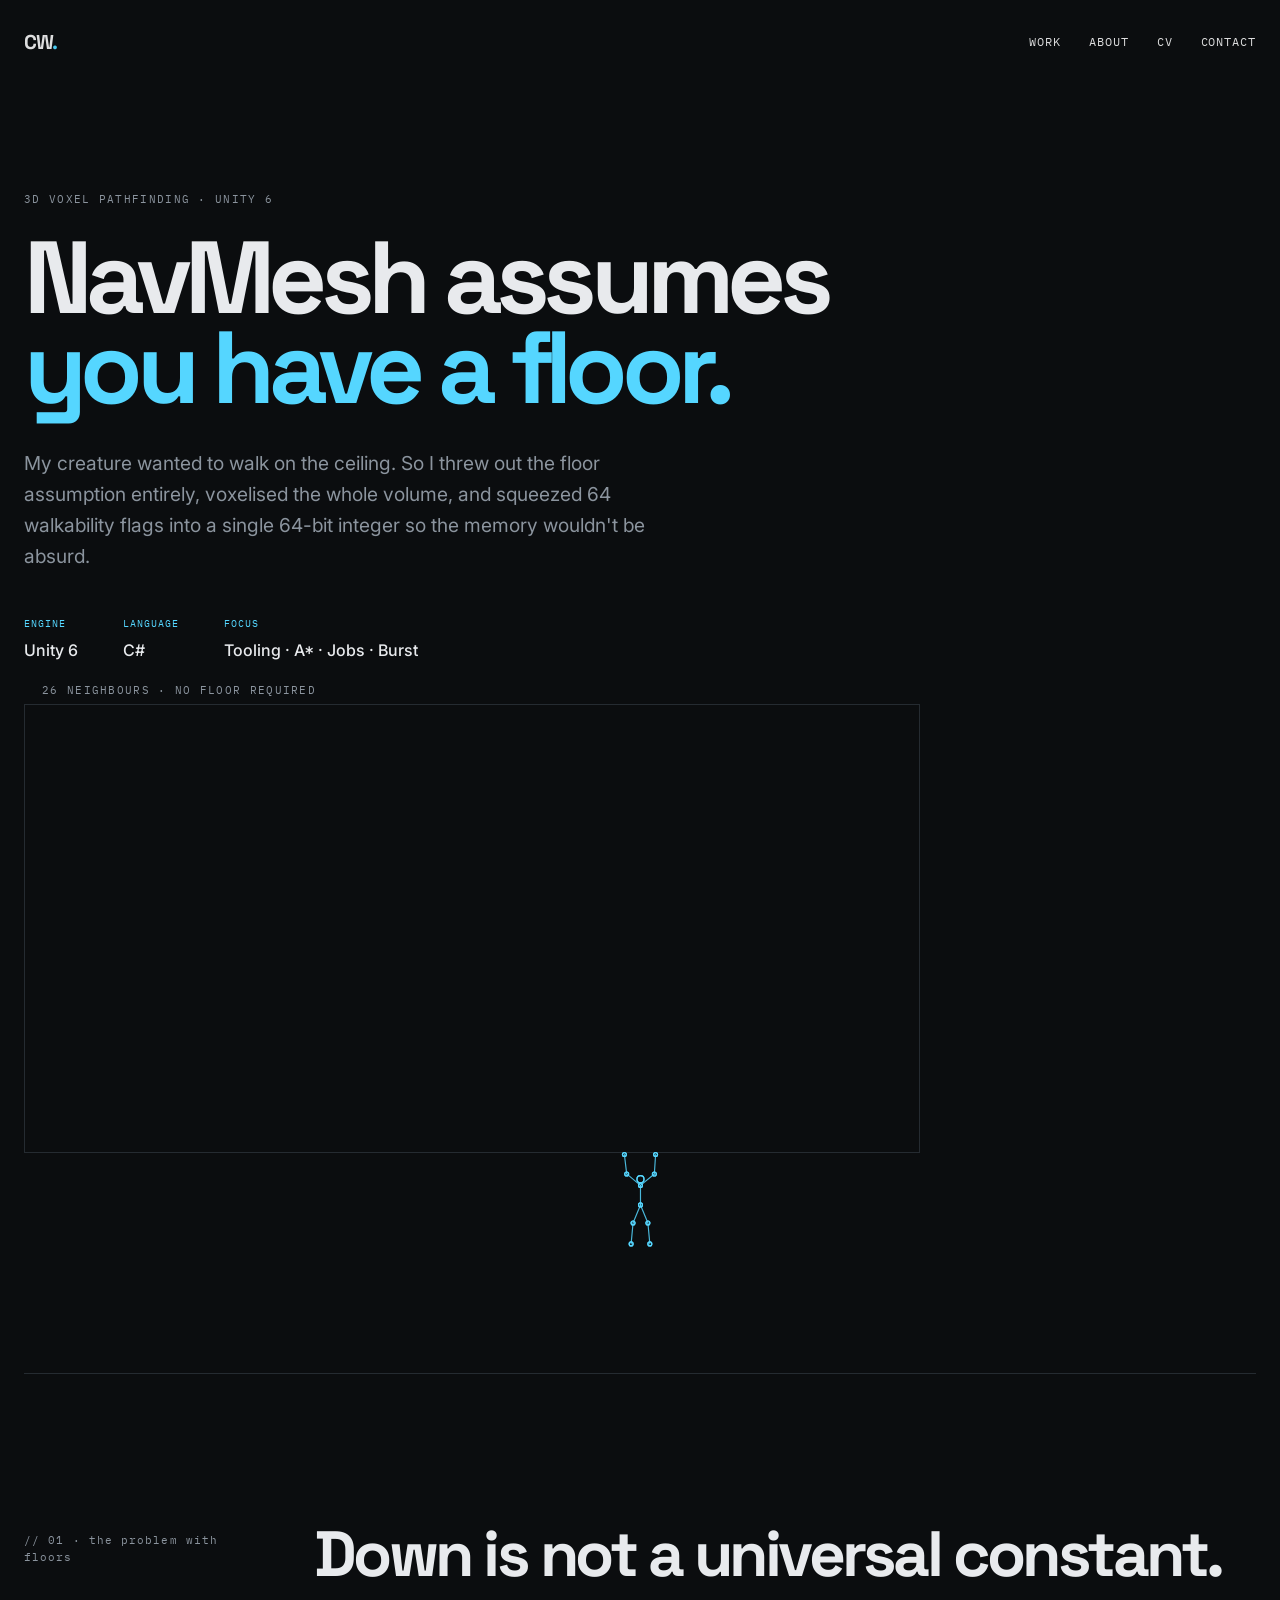
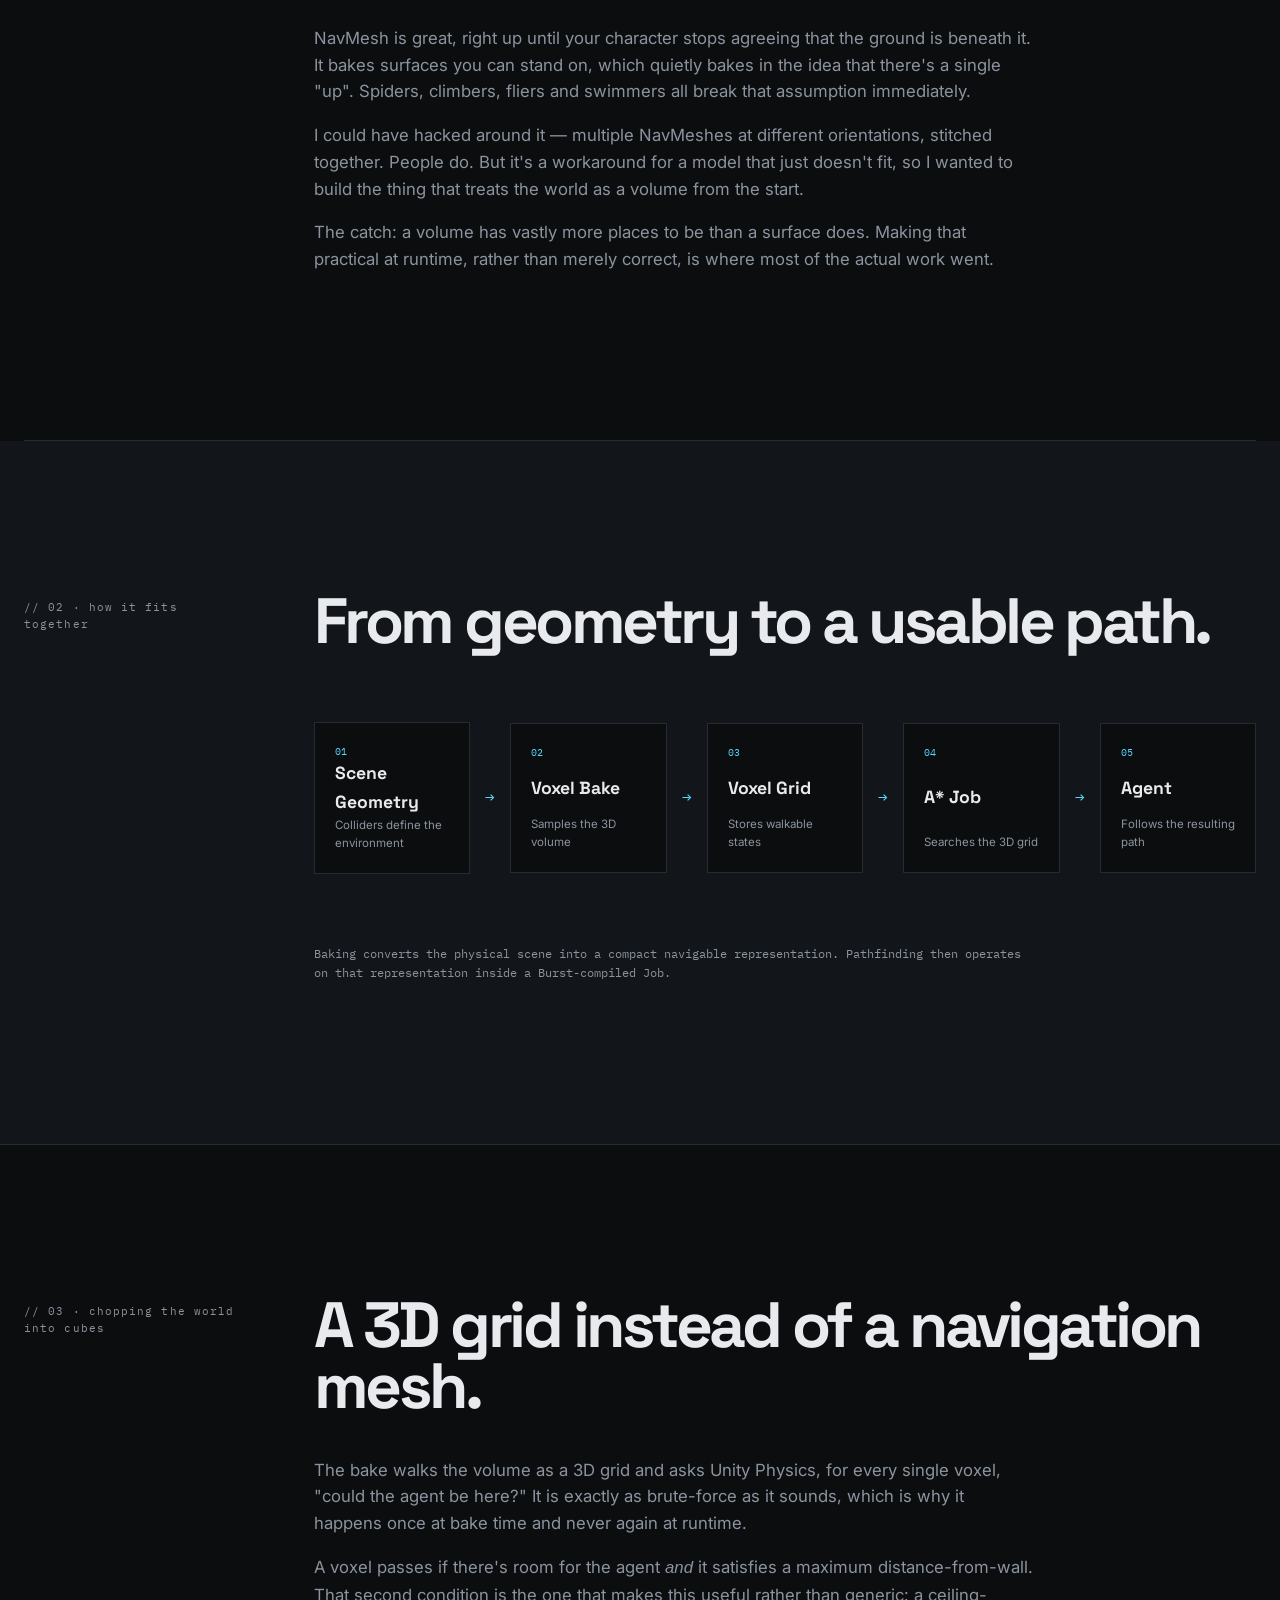
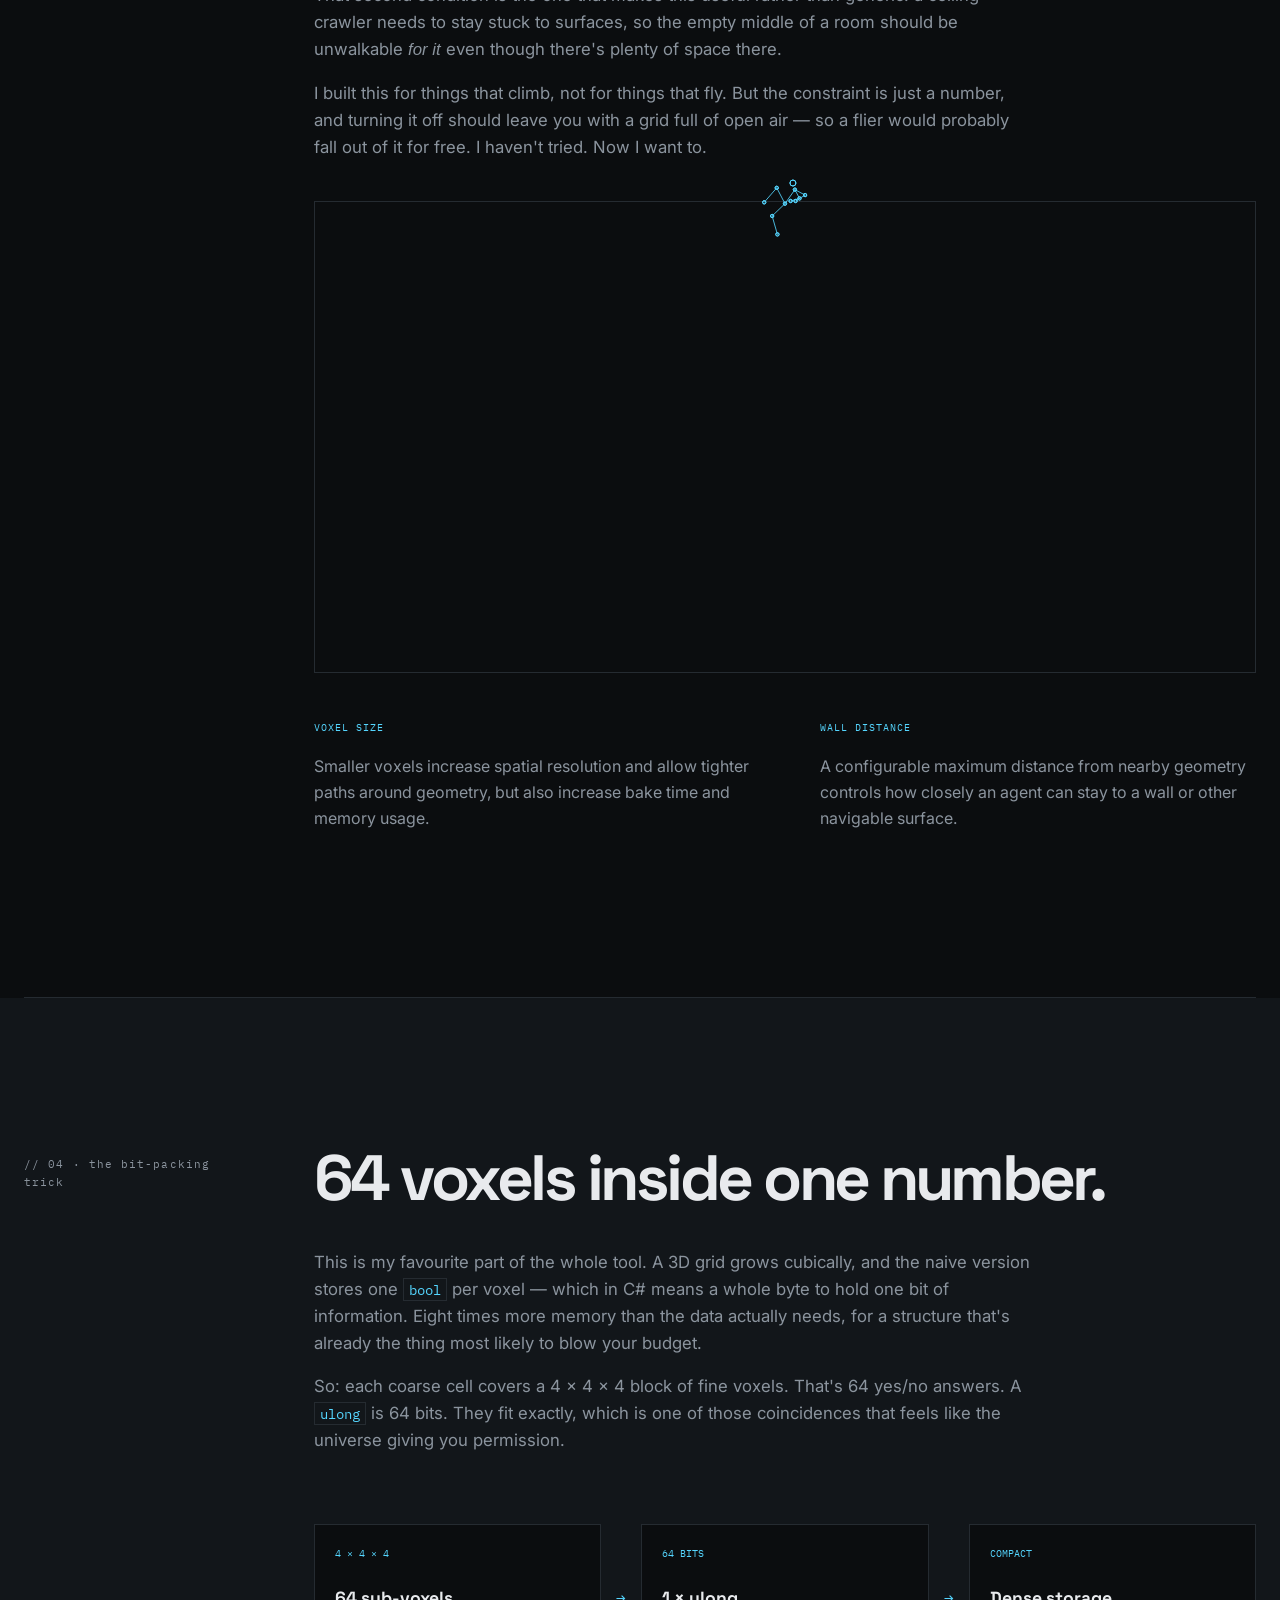
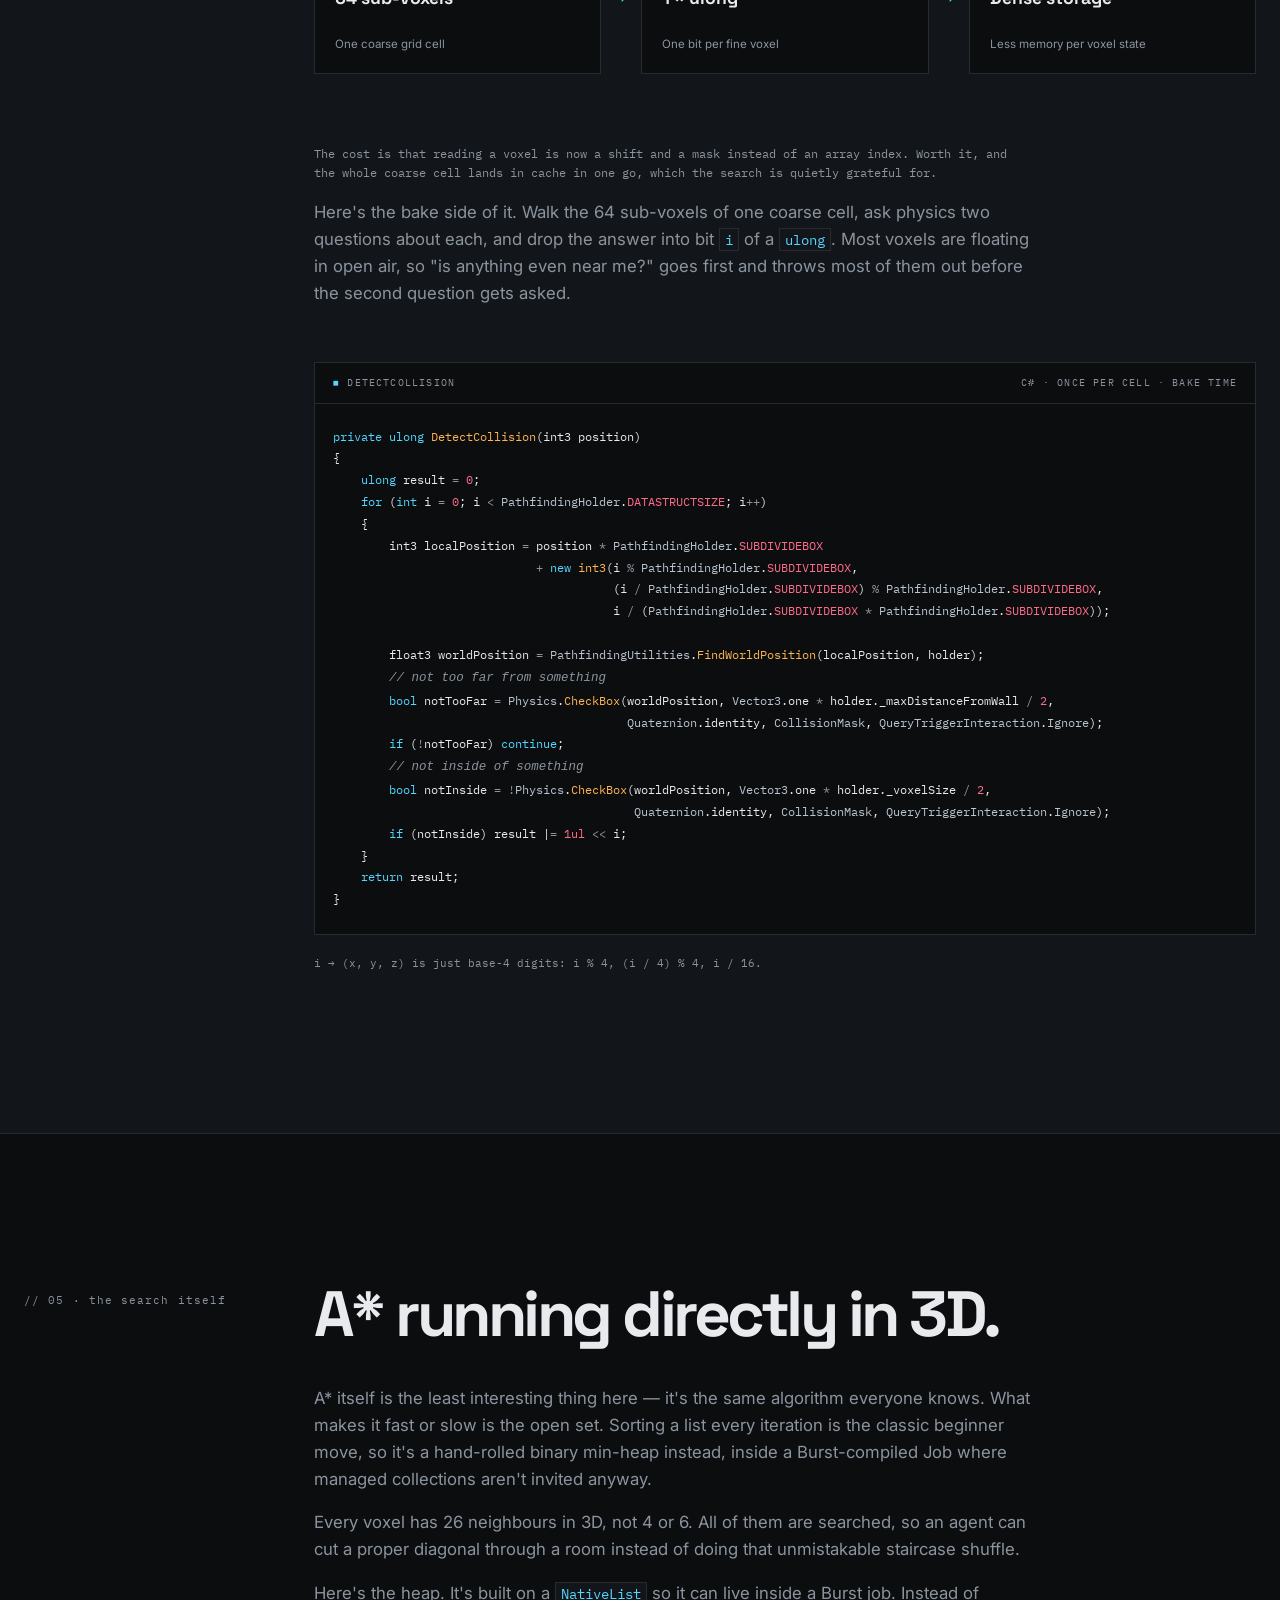
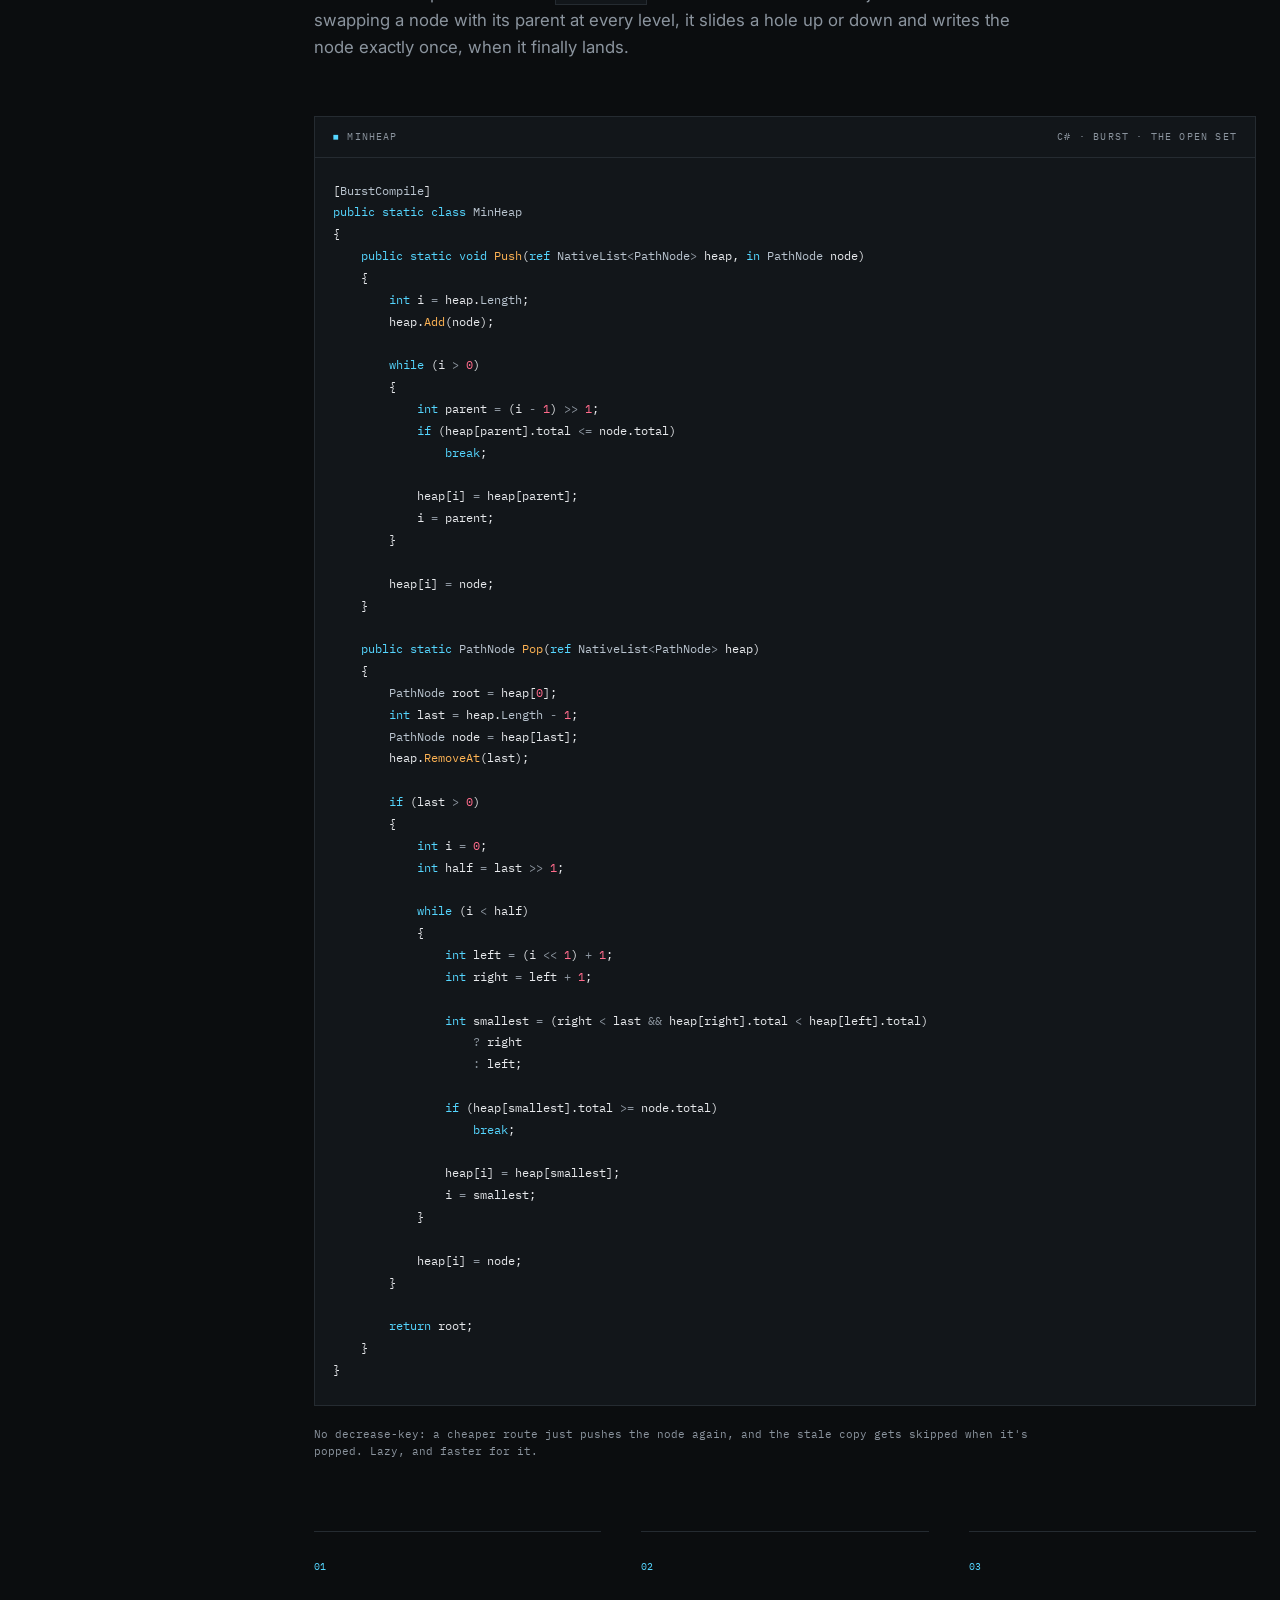
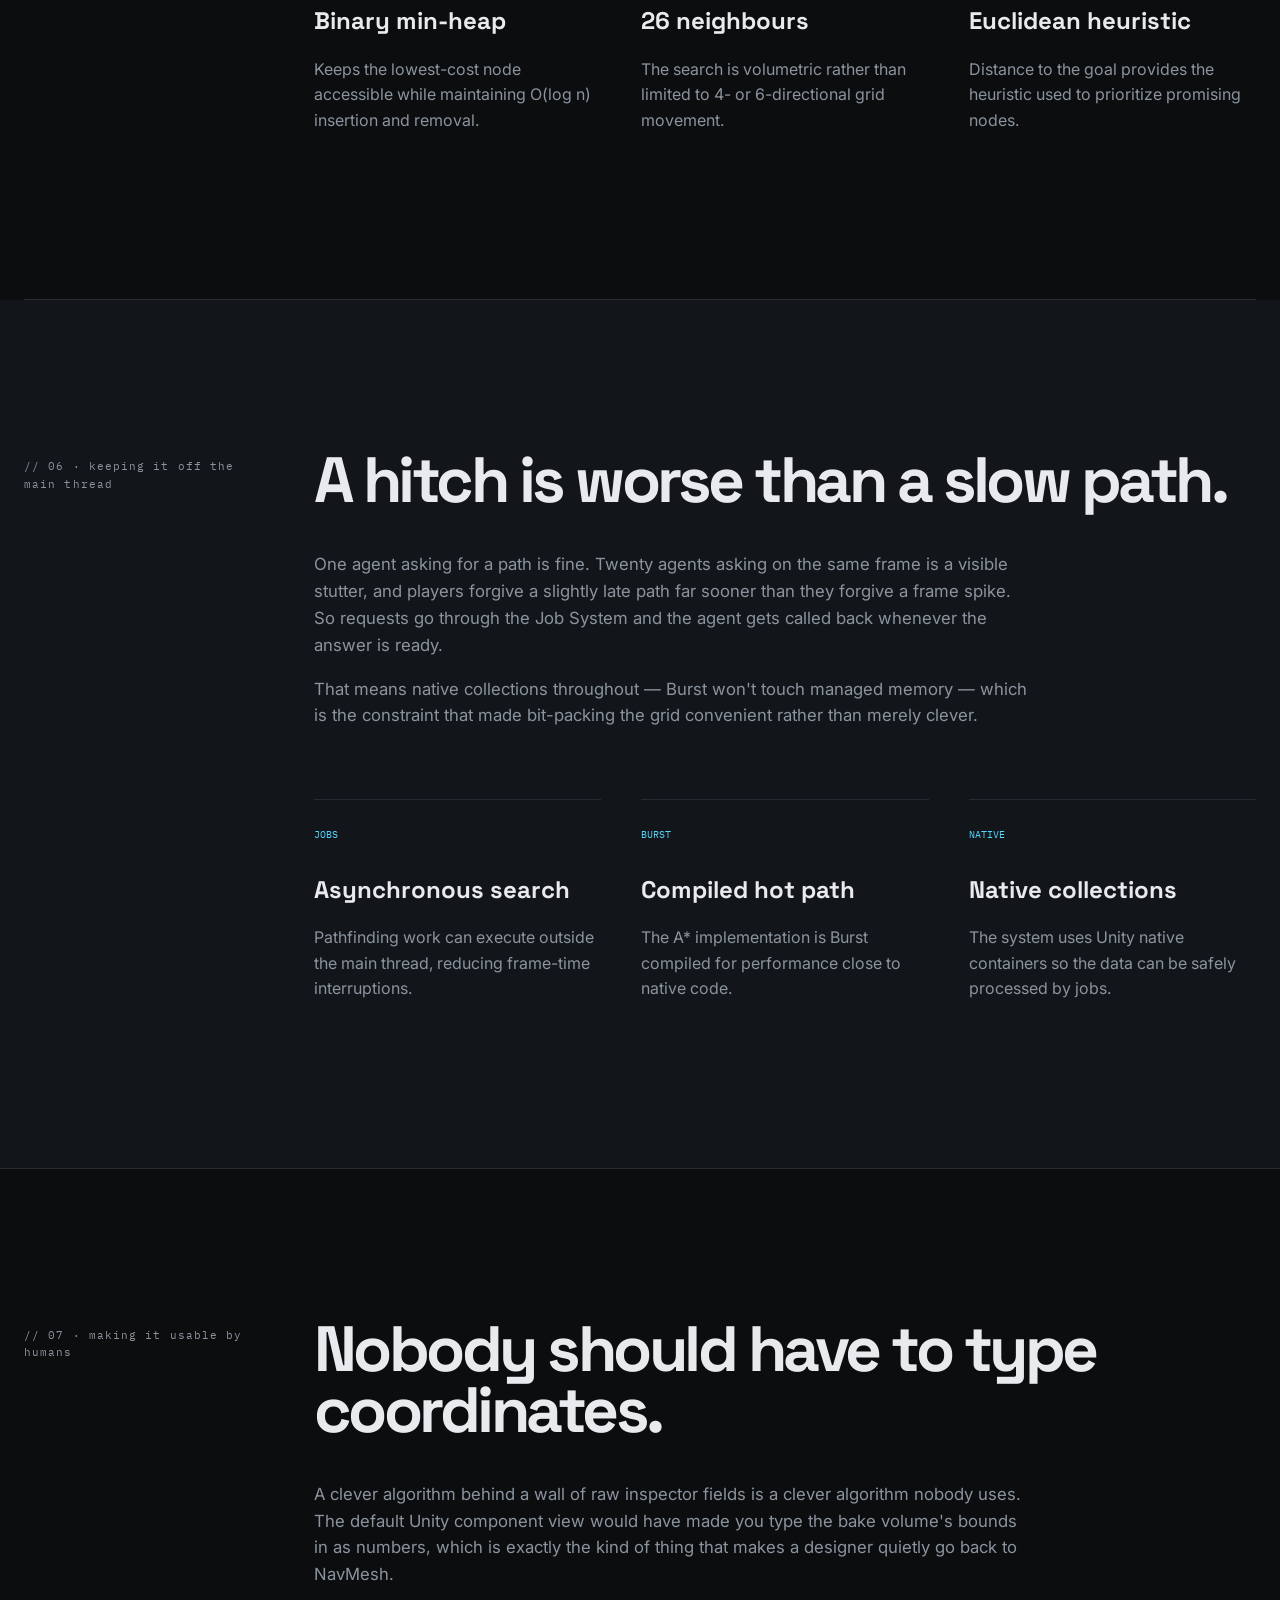
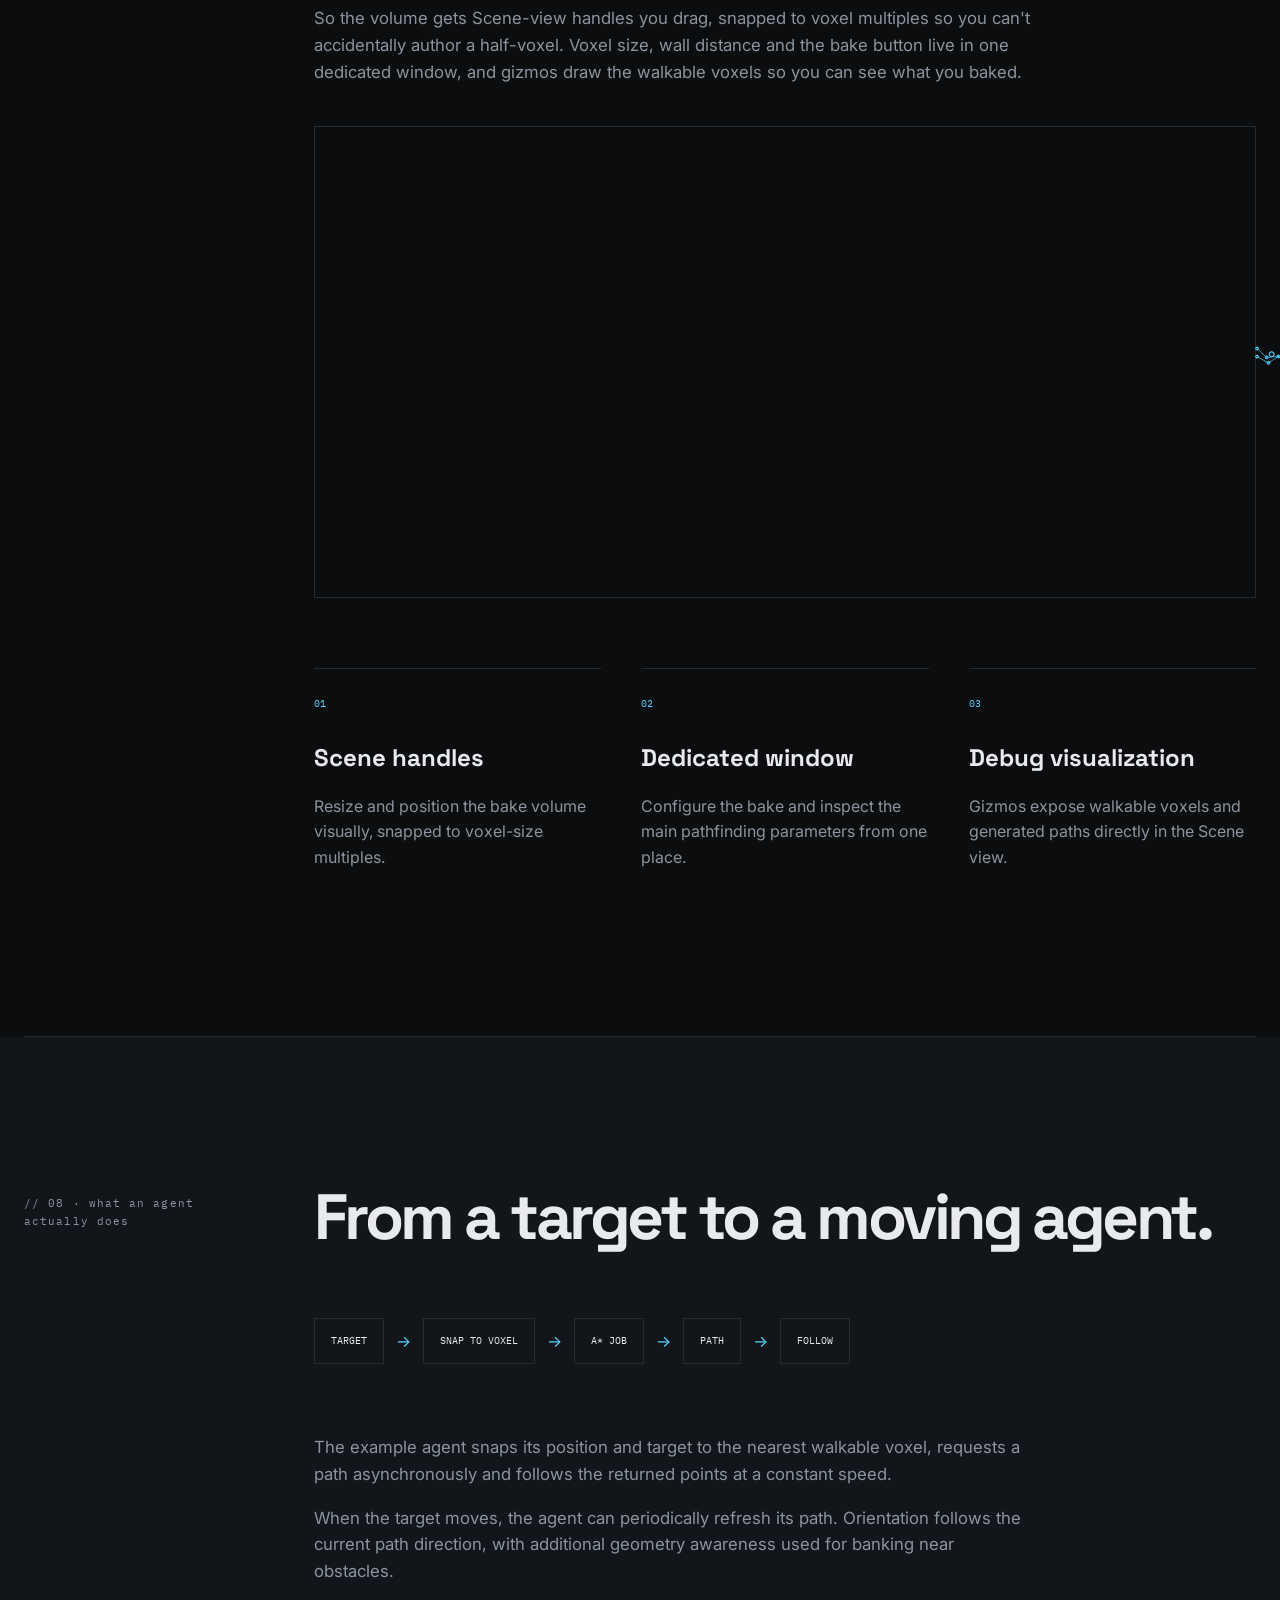
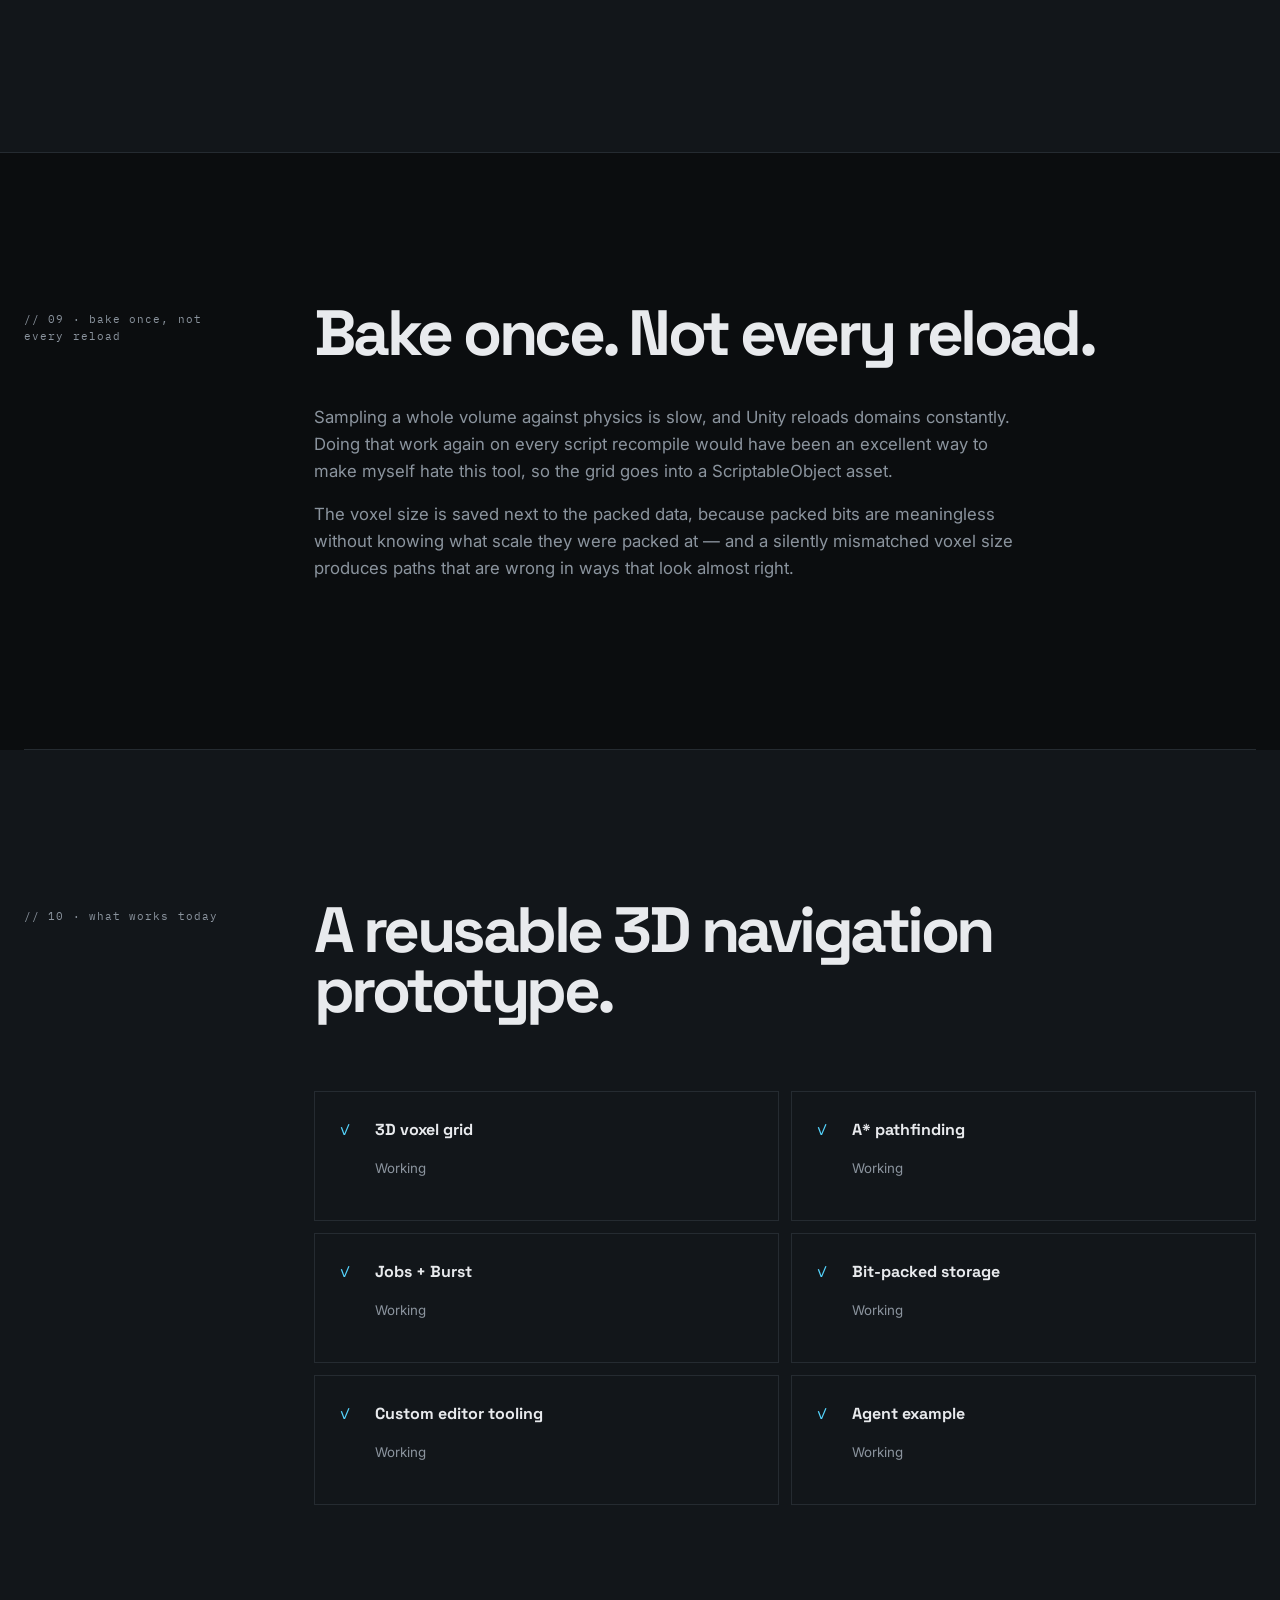
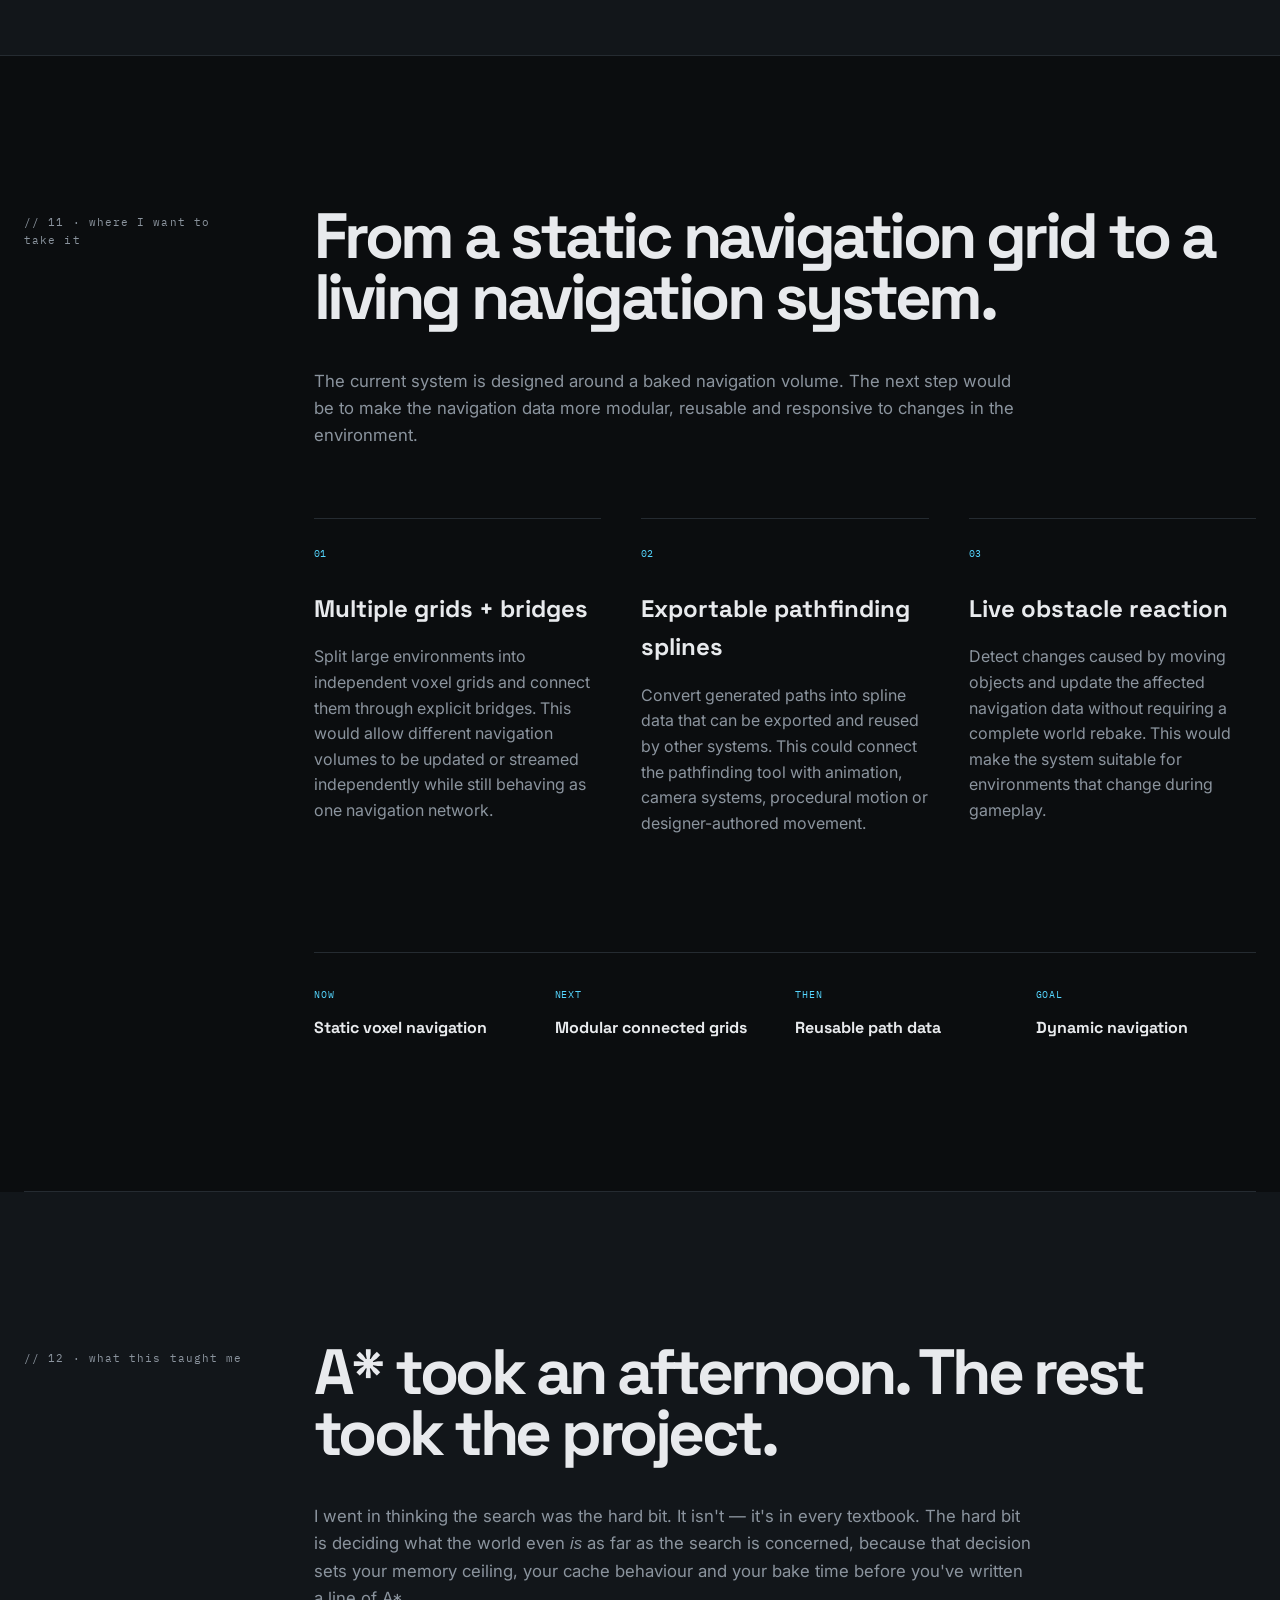
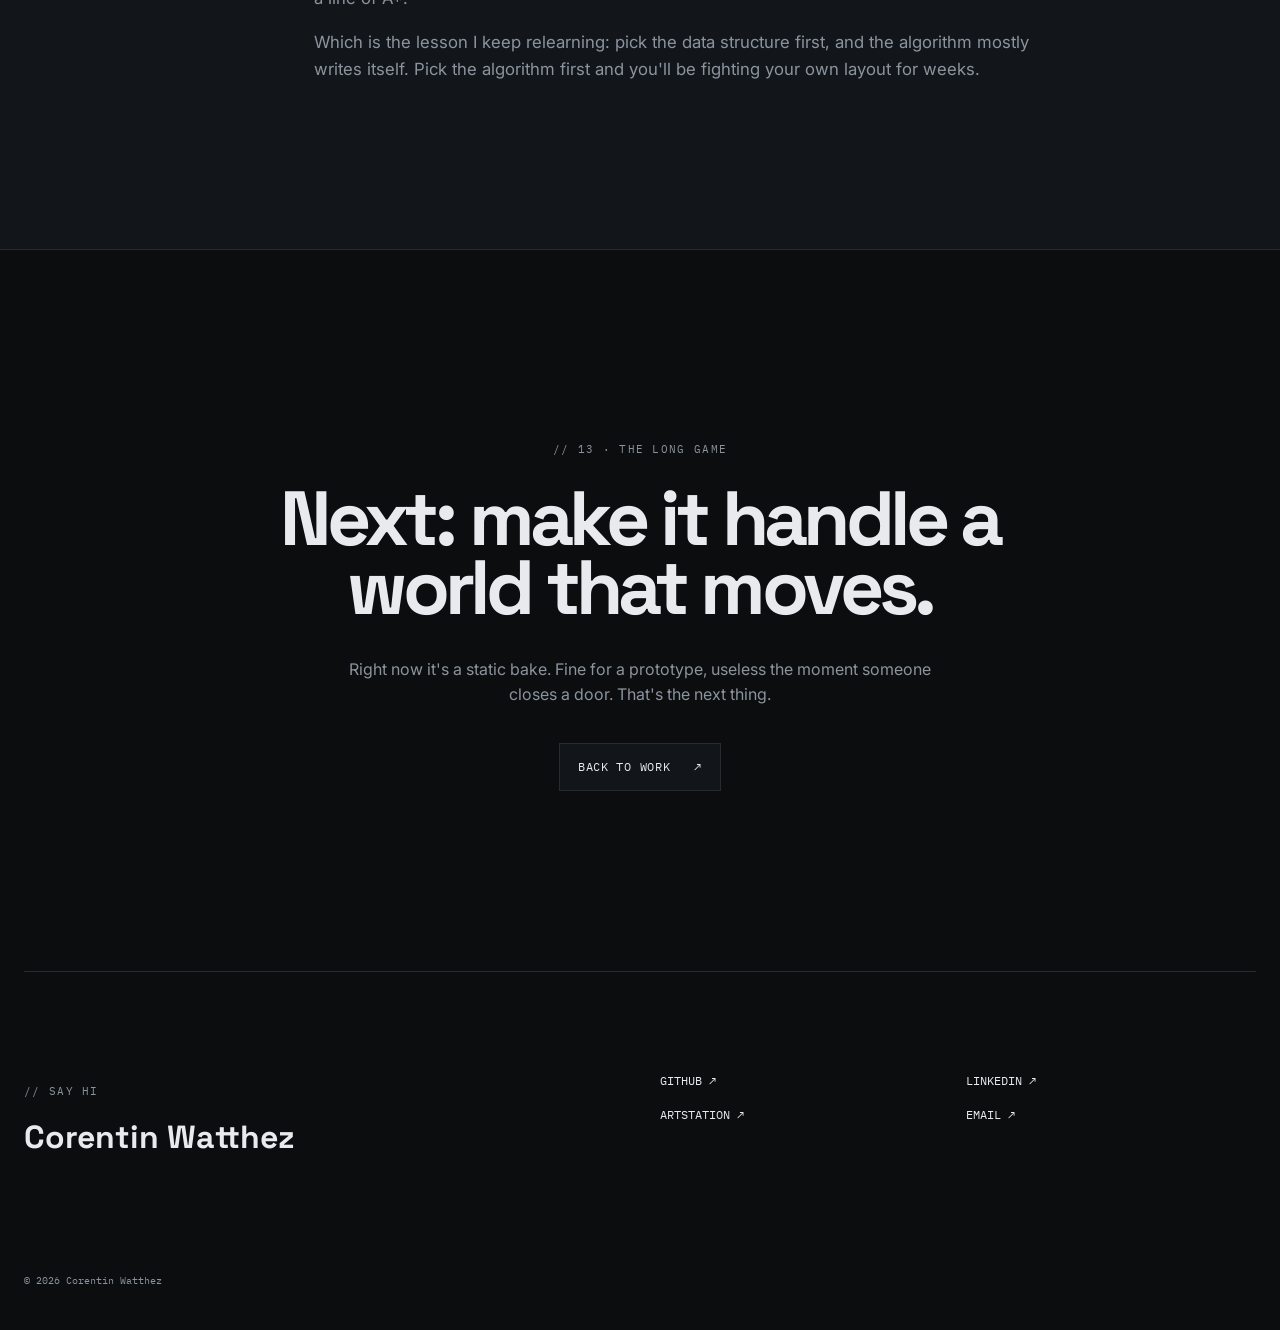
==== commit 265e9dee: "Update cv, text and technical info relative to recent progress" ====
--- a/PROJECTS/3DPATHFINDING/index.html
+++ b/PROJECTS/3DPATHFINDING/index.html
@@ -16,6 +16,7 @@
     <link rel="stylesheet" href="../../CSS/case-study.css">
     <script src="../../JS/stickman.js" defer></script>
     <script src="../../JS/code-highlight.js" defer></script>
+    <script src="../../JS/spec-popup.js" defer></script>
 </head>
 
 <body>
--- a/CSS/style.css
+++ b/CSS/style.css
@@ -711,3 +711,188 @@
   flex-wrap: wrap;
   gap: 14px 32px;
 }
+
+/* =========================================================
+   "MY CONFIG" PANEL
+   An inline trigger next to a performance claim, and the one
+   small window it opens. Markup is built by JS/spec-popup.js.
+   ========================================================= */
+
+.spec-link {
+  padding: 0;
+  margin: 0;
+
+  border: none;
+  background: none;
+  color: var(--accent);
+
+  font: inherit;
+  cursor: pointer;
+
+  /* a button is vertical-align: middle by default, which lifts it off the
+     baseline of the sentence it sits in */
+  vertical-align: baseline;
+
+  /* underline sits low enough to read as a link, not as an input */
+  text-decoration: underline;
+  text-underline-offset: 3px;
+  text-decoration-thickness: 1px;
+  text-decoration-color: rgba(85, 214, 255, .45);
+}
+
+.spec-link:hover,
+.spec-link:focus-visible {
+  text-decoration-color: var(--accent);
+}
+
+.spec-overlay {
+  position: fixed;
+  z-index: 100;
+  inset: 0;
+
+  display: flex;
+  align-items: center;
+  justify-content: center;
+
+  padding: 24px;
+
+  background: rgba(5, 7, 9, .78);
+
+  opacity: 0;
+  transition: opacity .18s ease;
+}
+
+.spec-overlay.is-open {
+  opacity: 1;
+}
+
+.spec-overlay[hidden] {
+  display: none;
+}
+
+.spec-panel {
+  position: relative;
+
+  width: min(100%, 460px);
+  max-height: calc(100vh - 48px);
+  overflow-y: auto;
+
+  padding: 34px 32px 30px;
+
+  background: var(--surface);
+  border: 1px solid var(--line);
+  border-top: 2px solid var(--accent);
+
+  transform: translateY(8px);
+  transition: transform .18s ease;
+}
+
+.spec-overlay.is-open .spec-panel {
+  transform: none;
+}
+
+.spec-eyebrow {
+  margin: 0;
+
+  color: var(--muted);
+
+  font-family: "IBM Plex Mono", monospace;
+  font-size: .62rem;
+  letter-spacing: .16em;
+  text-transform: uppercase;
+}
+
+.spec-title {
+  margin: 10px 0 24px;
+
+  font-family: "Space Grotesk", sans-serif;
+  font-size: 1.9rem;
+  line-height: 1;
+  letter-spacing: -.045em;
+}
+
+.spec-list {
+  margin: 0;
+
+  border-top: 1px solid var(--line);
+}
+
+.spec-list > div {
+  display: grid;
+  grid-template-columns: 58px 1fr;
+  gap: 14px;
+  align-items: baseline;
+
+  padding: 14px 0;
+
+  border-bottom: 1px solid var(--line);
+}
+
+.spec-list dt {
+  color: var(--muted);
+
+  font-family: "IBM Plex Mono", monospace;
+  font-size: .62rem;
+  letter-spacing: .12em;
+}
+
+.spec-list dd {
+  margin: 0;
+}
+
+.spec-list dd strong {
+  display: block;
+
+  font-size: .95rem;
+  font-weight: 600;
+}
+
+.spec-list dd span {
+  display: block;
+
+  margin-top: 3px;
+
+  color: var(--muted);
+
+  font-family: "IBM Plex Mono", monospace;
+  font-size: .72rem;
+}
+
+.spec-note {
+  margin: 20px 0 0;
+
+  color: var(--muted);
+
+  font-size: .82rem;
+  line-height: 1.55;
+}
+
+.spec-close {
+  position: absolute;
+  top: 12px;
+  right: 14px;
+
+  width: 30px;
+  height: 30px;
+
+  border: none;
+  background: none;
+  color: var(--muted);
+
+  font-size: 1.5rem;
+  line-height: 1;
+  cursor: pointer;
+}
+
+.spec-close:hover,
+.spec-close:focus-visible {
+  color: var(--text);
+}
+
+@media (max-width: 900px) {
+
+  .spec-panel {
+    padding: 30px 22px 26px;
+  }
+
+}
--- a/CSS/case-study.css
+++ b/CSS/case-study.css
@@ -368,6 +368,20 @@
     font-size: .65rem;
 }
 
+/* a section that runs long enough to need a second beat inside it - there is
+   no generic h3 on these pages, so this is the one that gets styled */
+.case-section-content .subhead {
+    max-width: 650px;
+
+    margin: 70px 0 -10px;
+
+    font-family: "Space Grotesk", sans-serif;
+    font-size: 1.5rem;
+    font-weight: 600;
+    line-height: 1.15;
+    letter-spacing: -.035em;
+}
+
 .feature-grid h3 {
     margin: 25px 0 10px;
 
@@ -385,21 +399,25 @@
    LEARNING FLOW
    ========================================================= */
 
+/* Seven boxes and six arrows. This used to be one non-wrapping row with
+   overflow-x: auto, which overflowed by a hair at every width and put a
+   scrollbar under the diagram - a scrollbar being, for a pipeline you are
+   meant to read at a glance, the worst possible affordance. It wraps now,
+   and goes vertical on narrow screens where a row can't work at all. */
+
 .learning-flow {
     display: flex;
+    flex-wrap: wrap;
     align-items: center;
-    gap: 14px;
+    gap: 10px 12px;
 
     margin: 70px 0;
-
-    overflow-x: auto;
-    padding-bottom: 15px;
 }
 
 .learning-flow div {
     flex-shrink: 0;
 
-    padding: 15px 18px;
+    padding: 14px 16px;
 
     border: 1px solid var(--line);
 
@@ -410,6 +428,10 @@
 
 .learning-flow span {
     color: var(--accent);
+
+    /* an arrow is a joint, not a step - it should never be the widest thing
+       on a wrapped line, nor start one on its own */
+    line-height: 1;
 }
 
 
@@ -1240,6 +1262,24 @@
         min-height: 300px;
     }
 
+    /* a seven-box row has no chance at phone width, so the pipeline turns and
+       reads downward instead - same order, rotated arrows, no scrolling */
+    .learning-flow {
+        flex-direction: column;
+        align-items: stretch;
+        gap: 8px;
+    }
+
+    .learning-flow div {
+        text-align: center;
+    }
+
+    .learning-flow span {
+        align-self: center;
+
+        transform: rotate(90deg);
+    }
+
     .bug-index a {
         grid-template-columns: 44px 1fr;
         gap: 6px 14px;
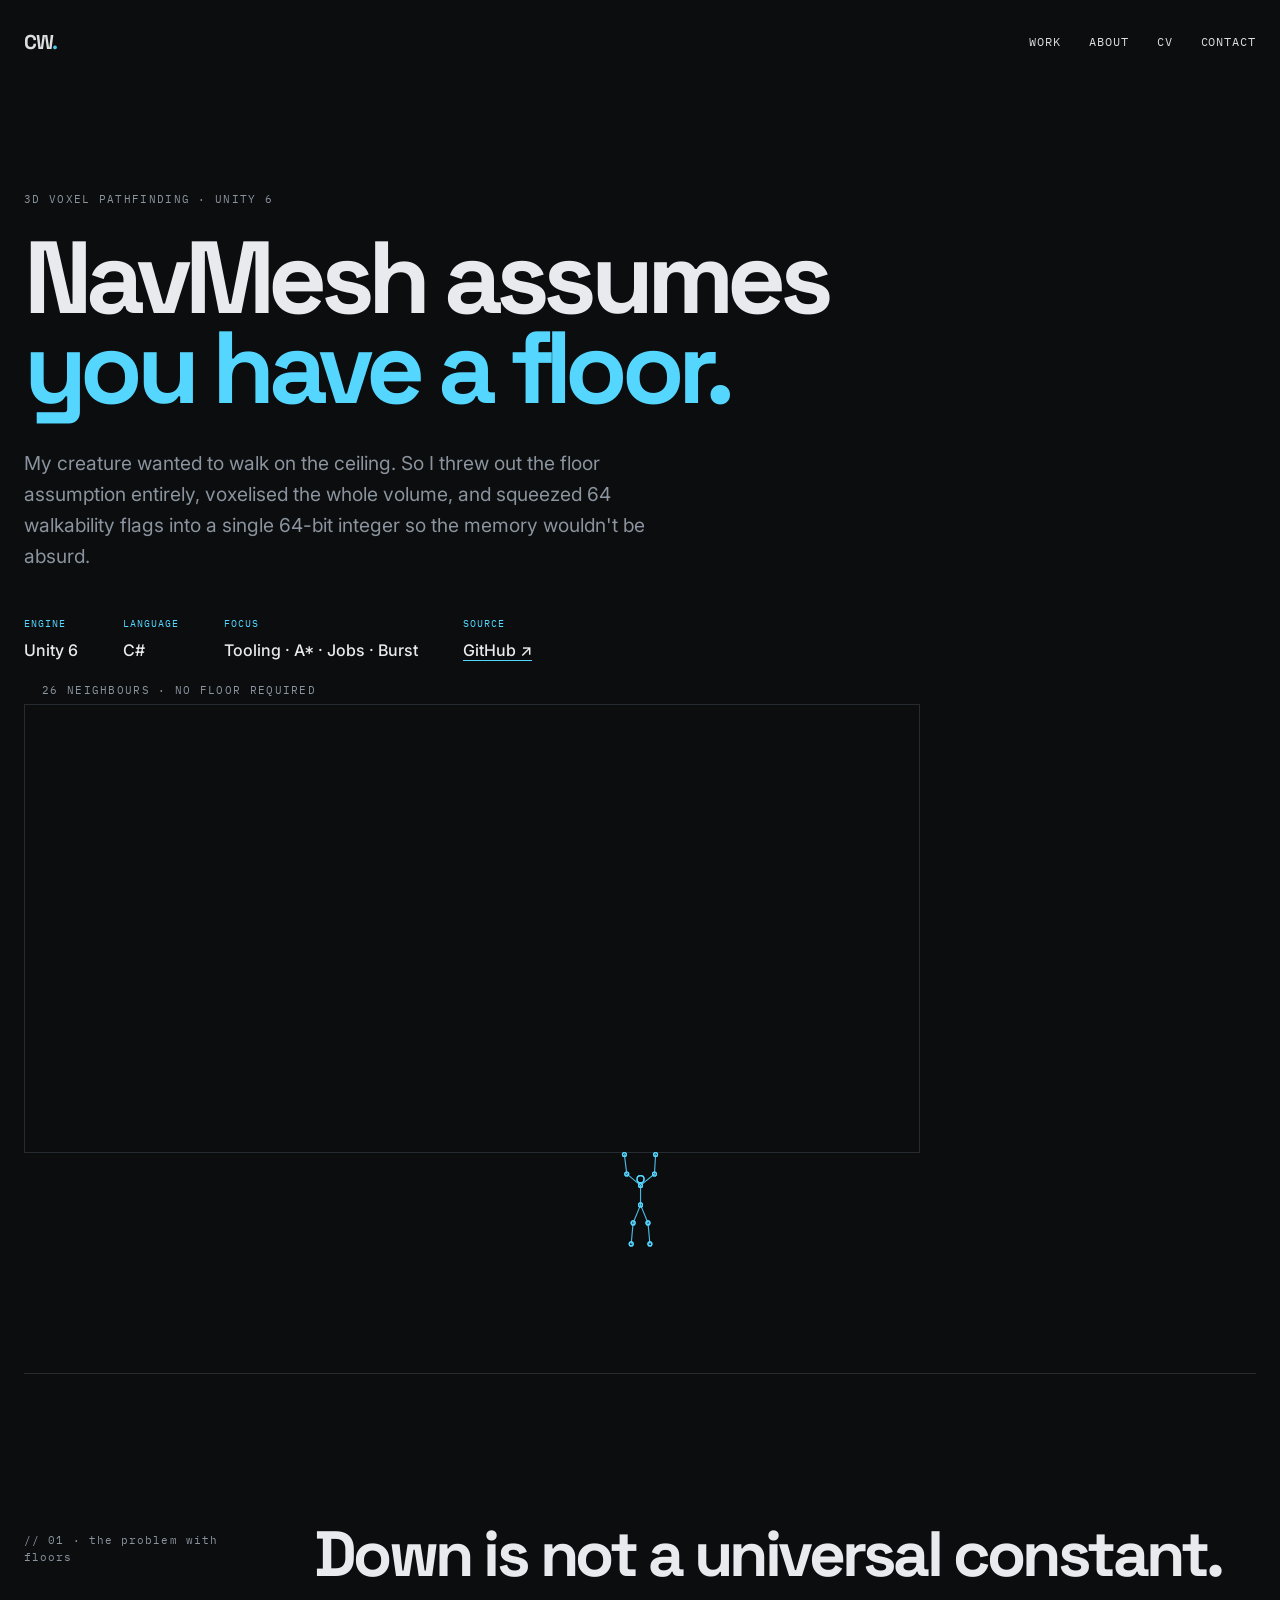
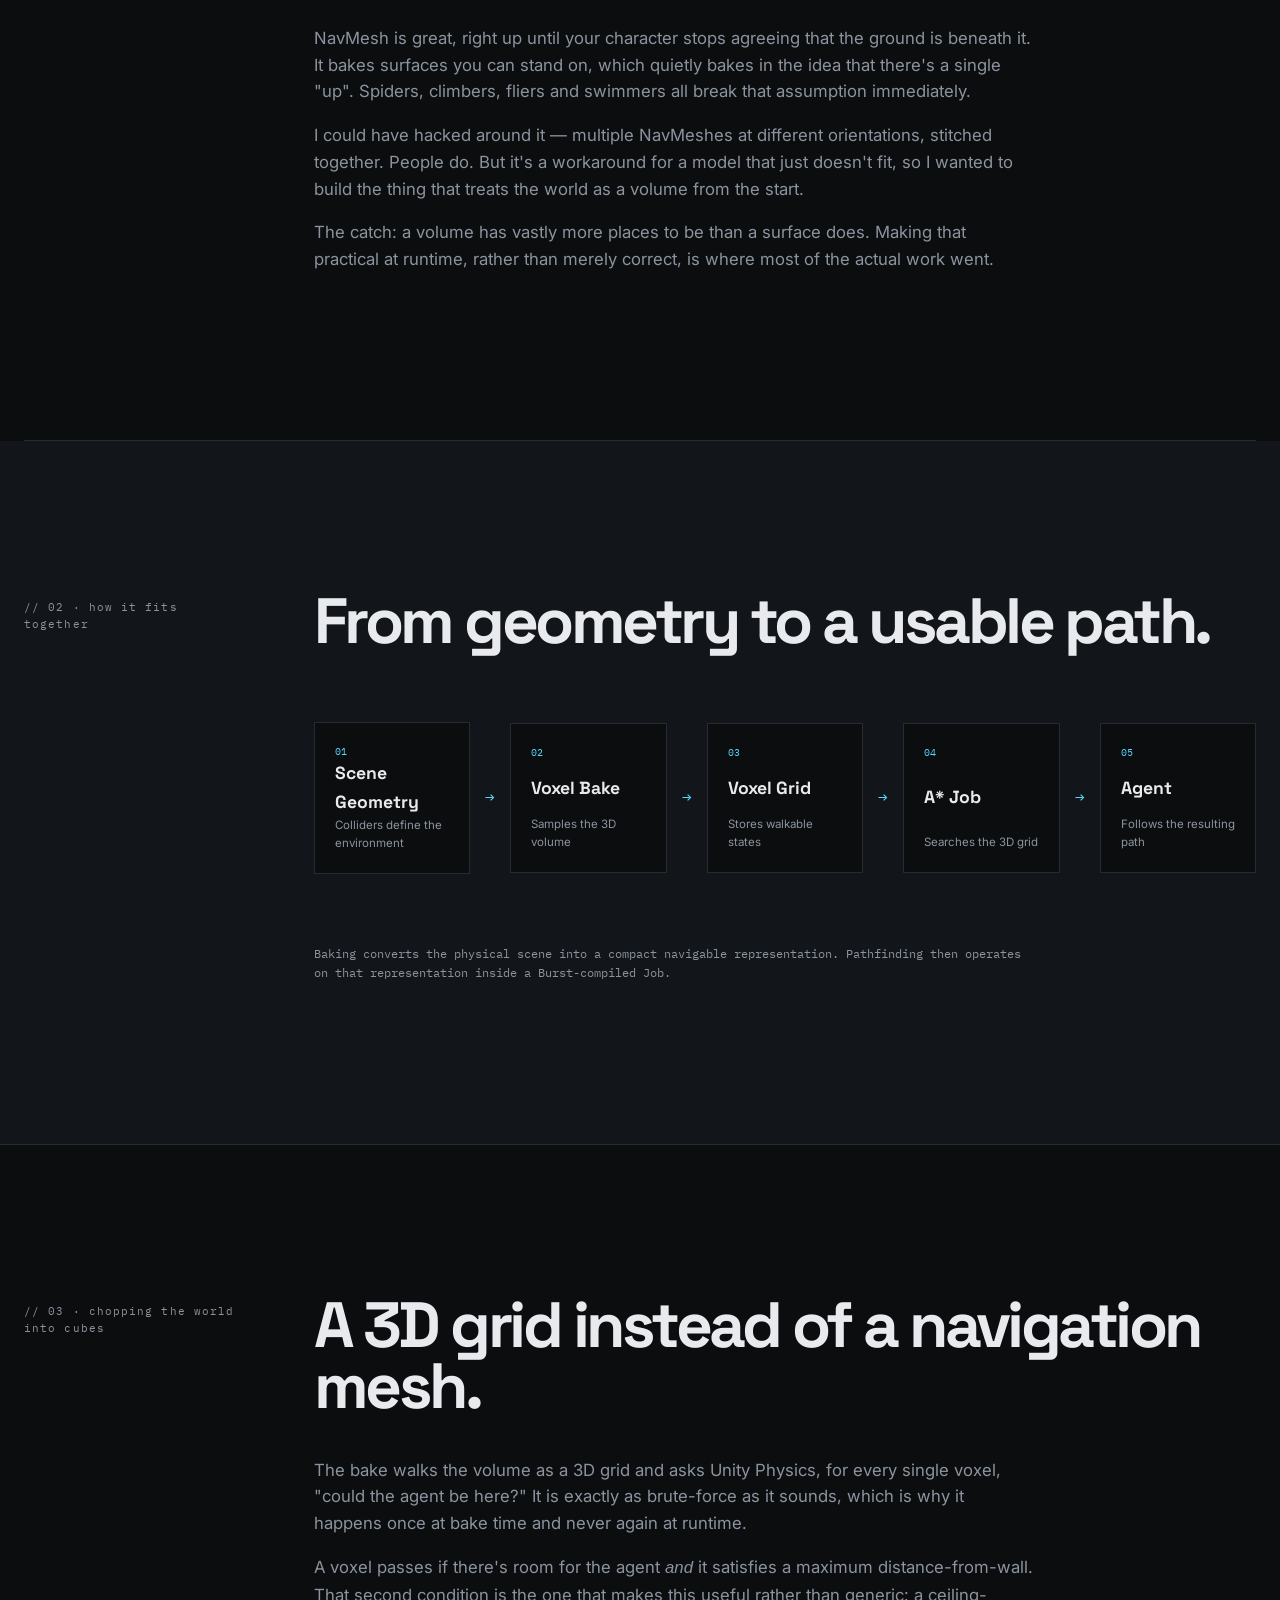
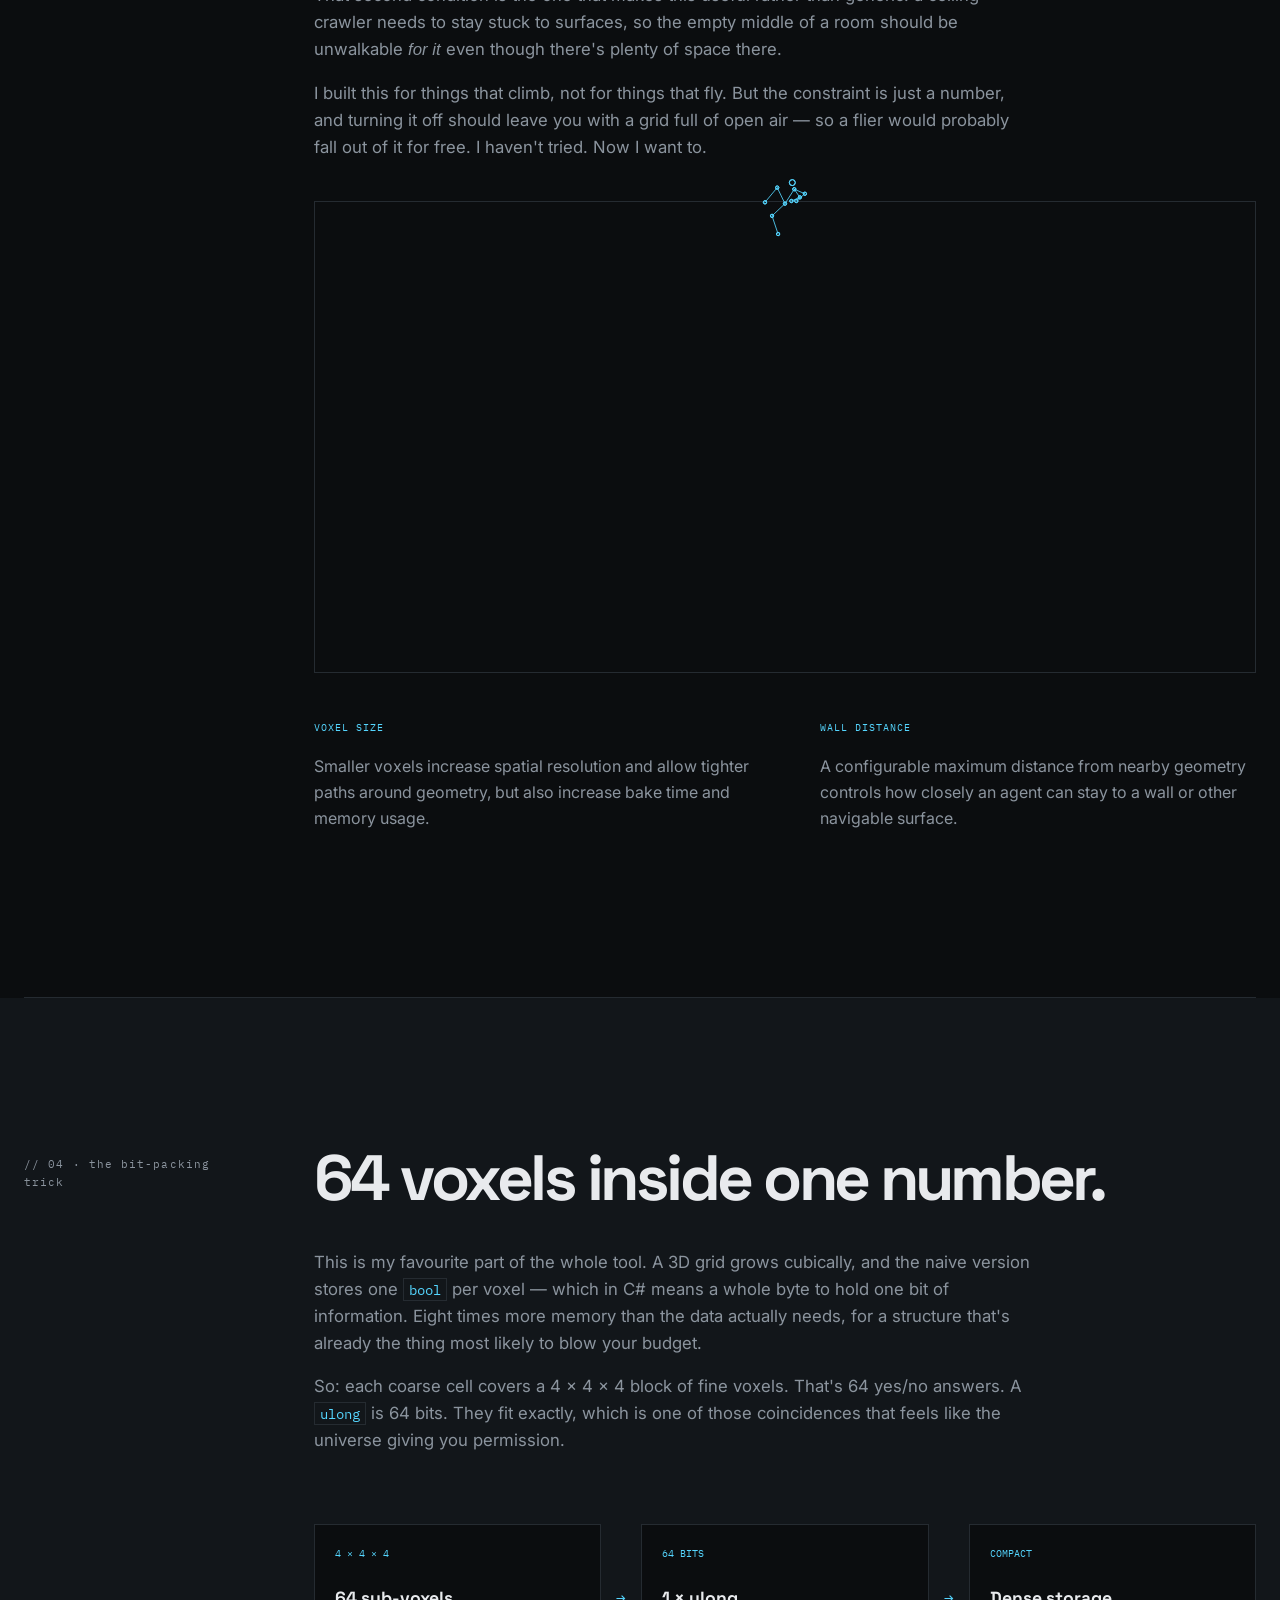
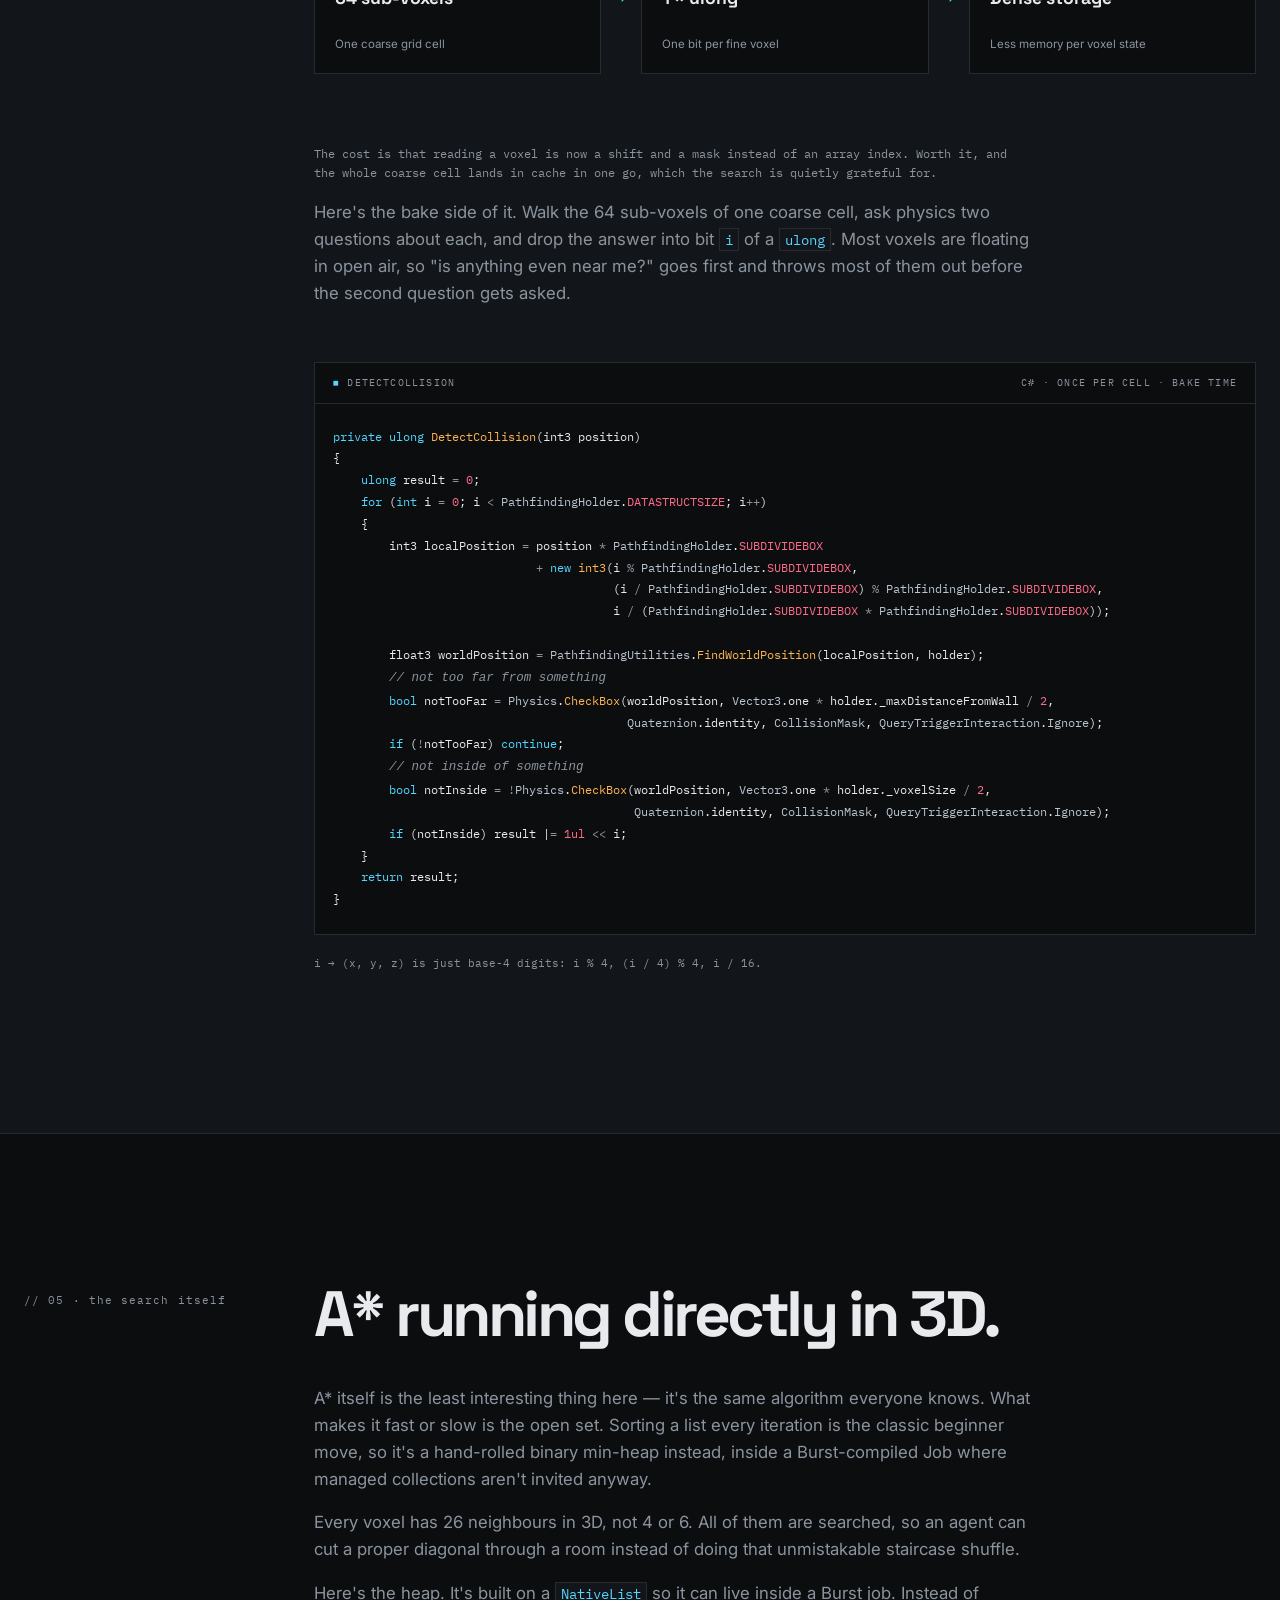
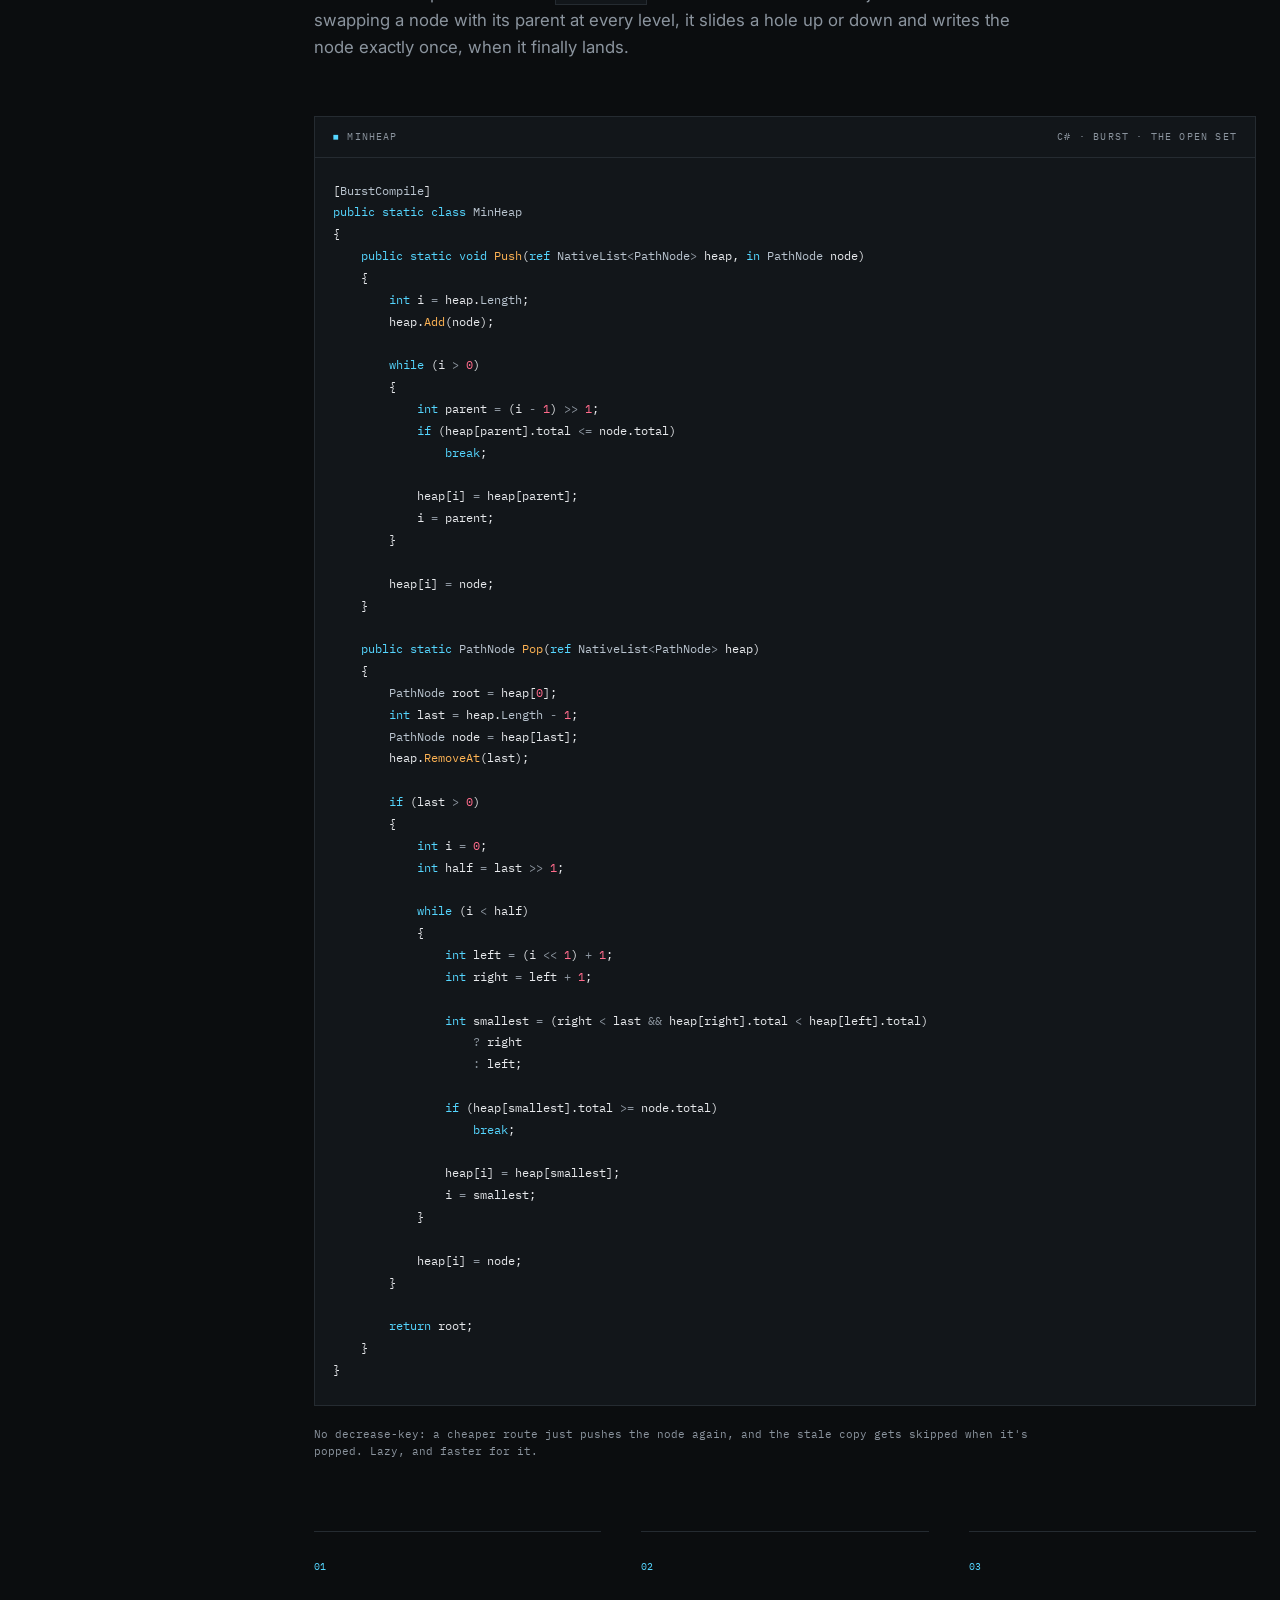
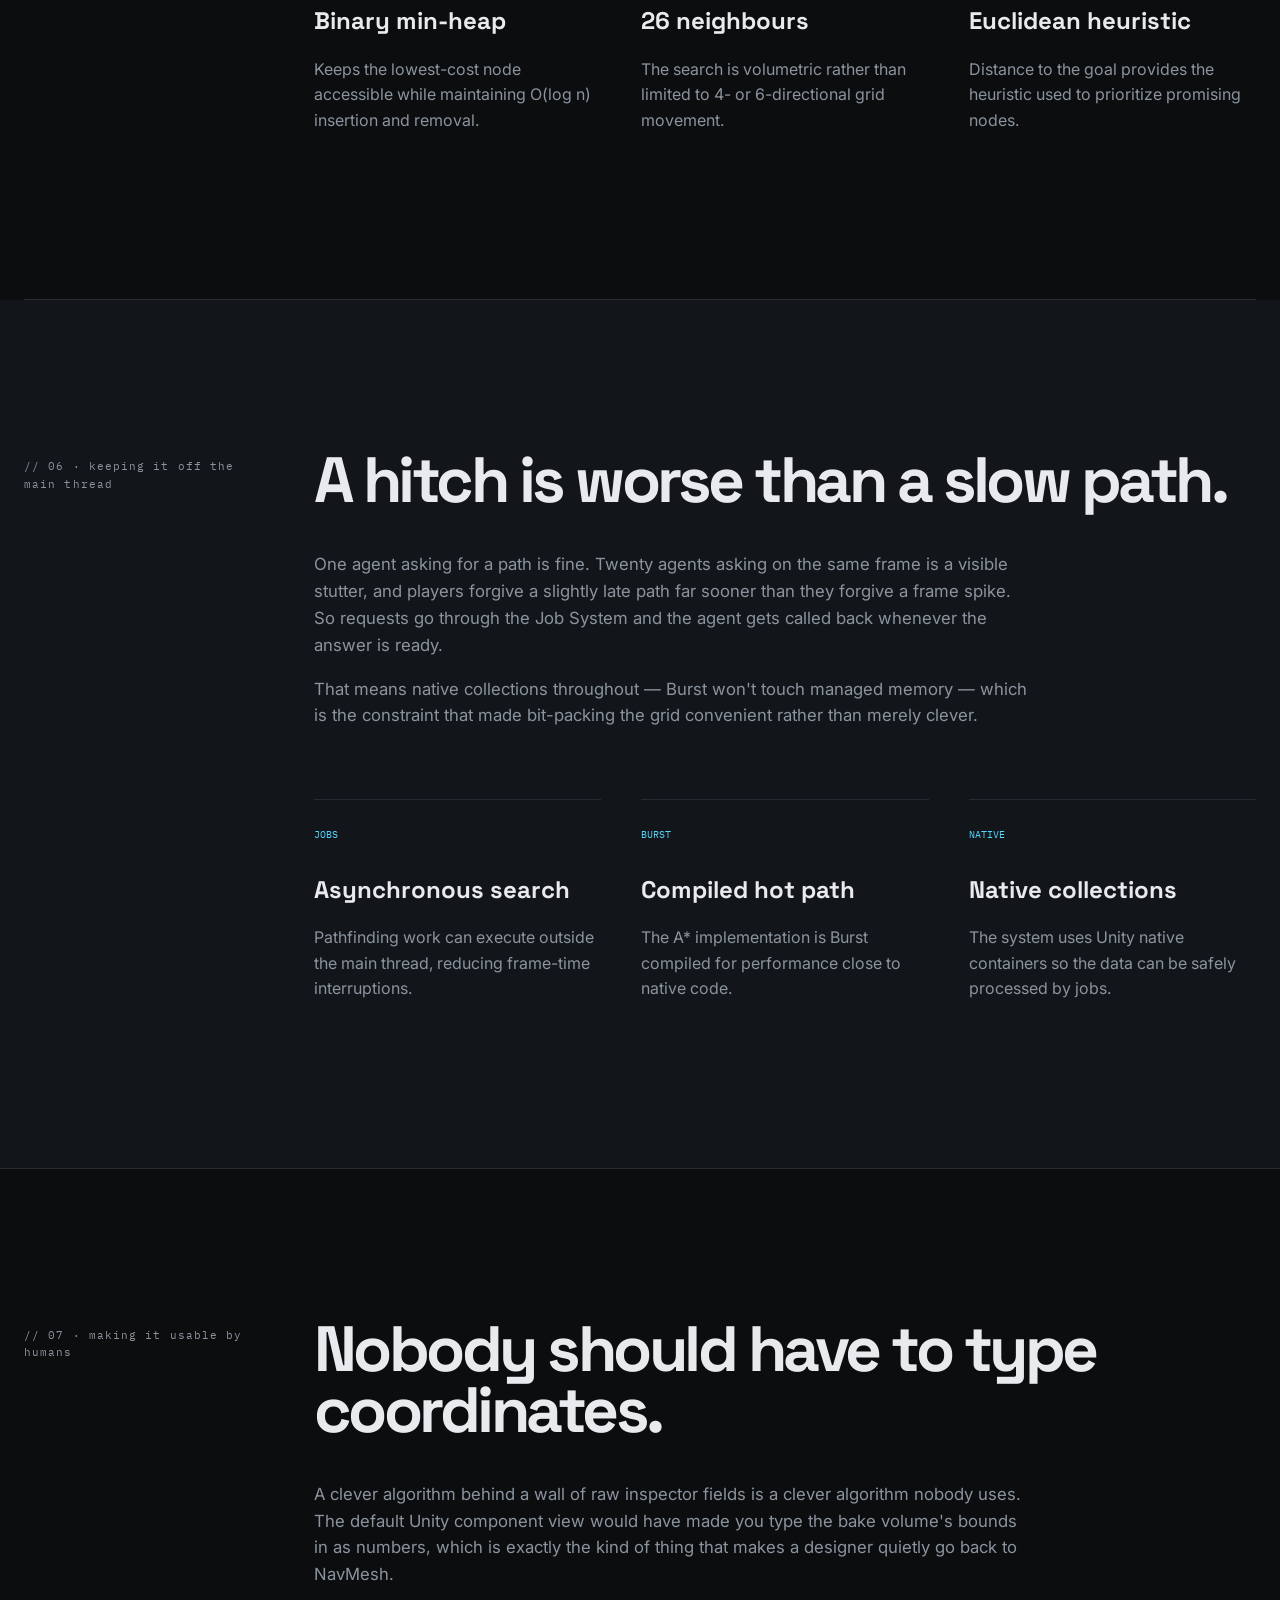
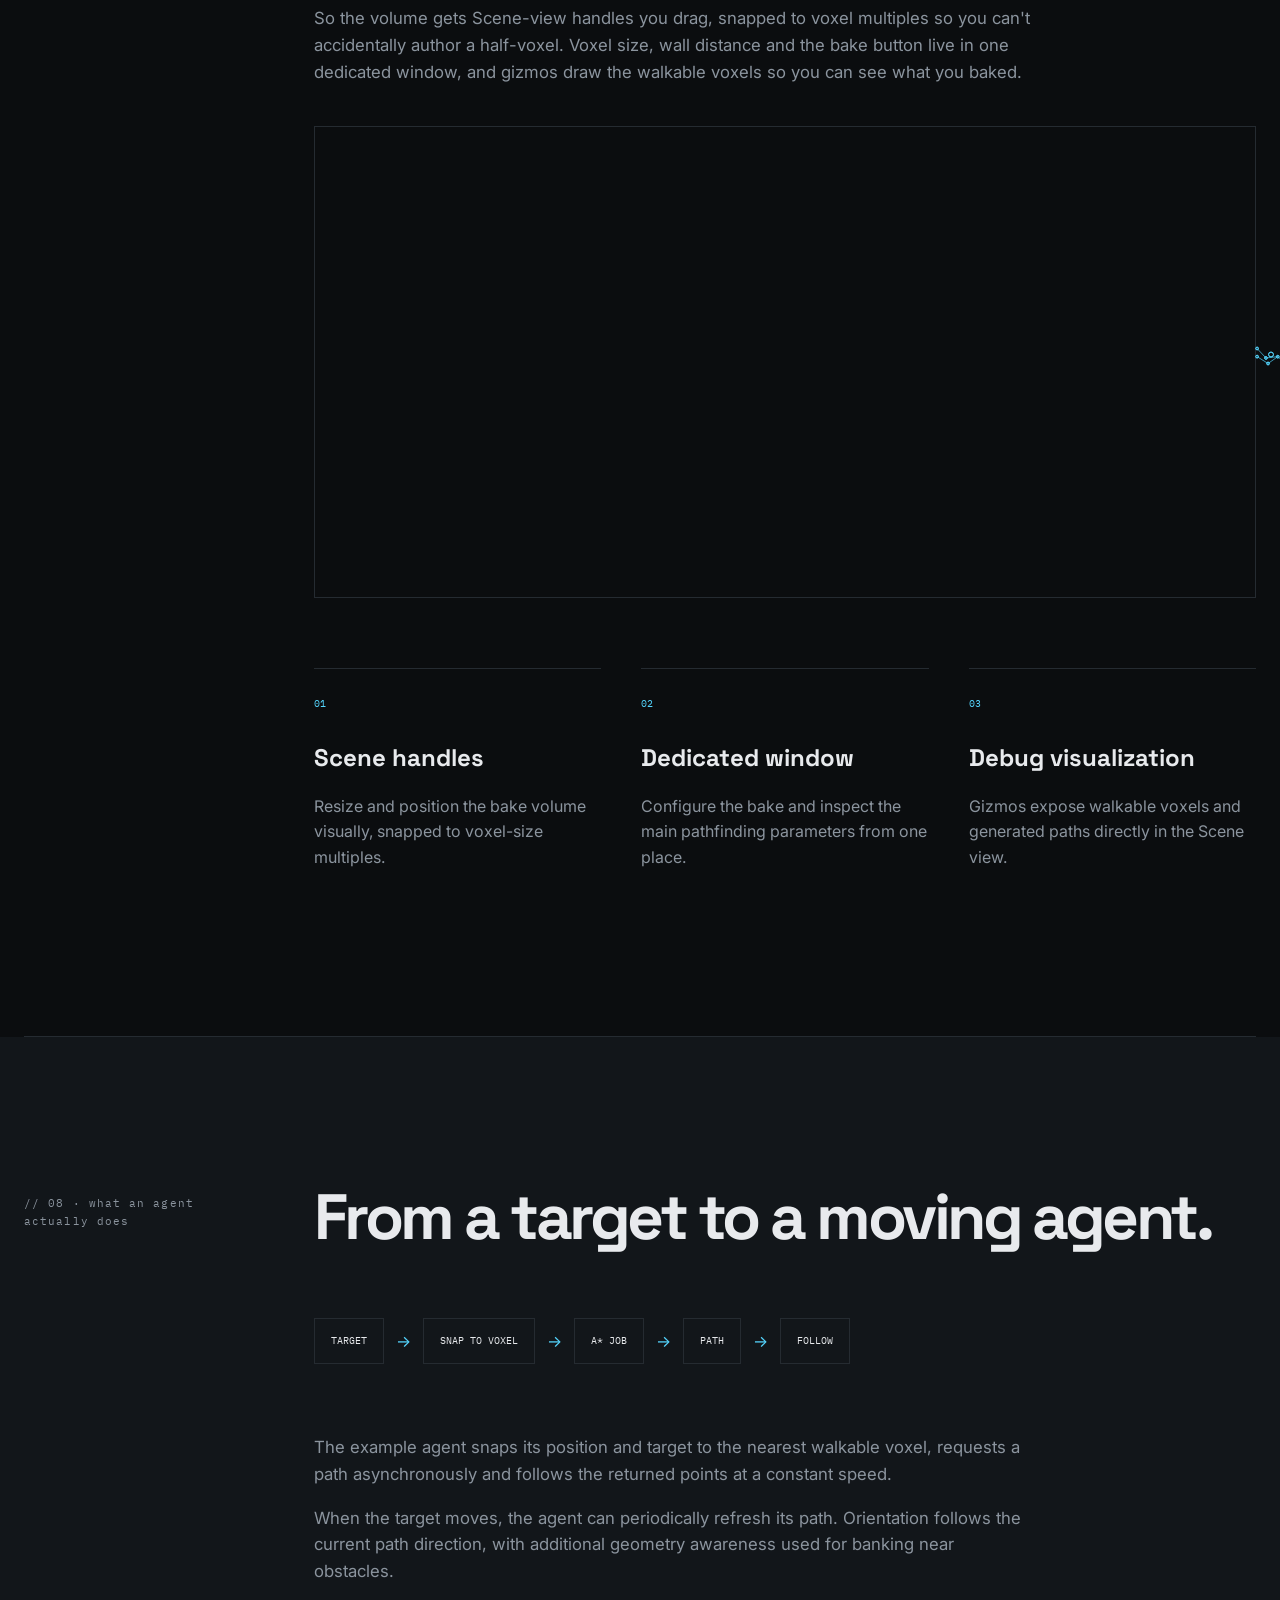
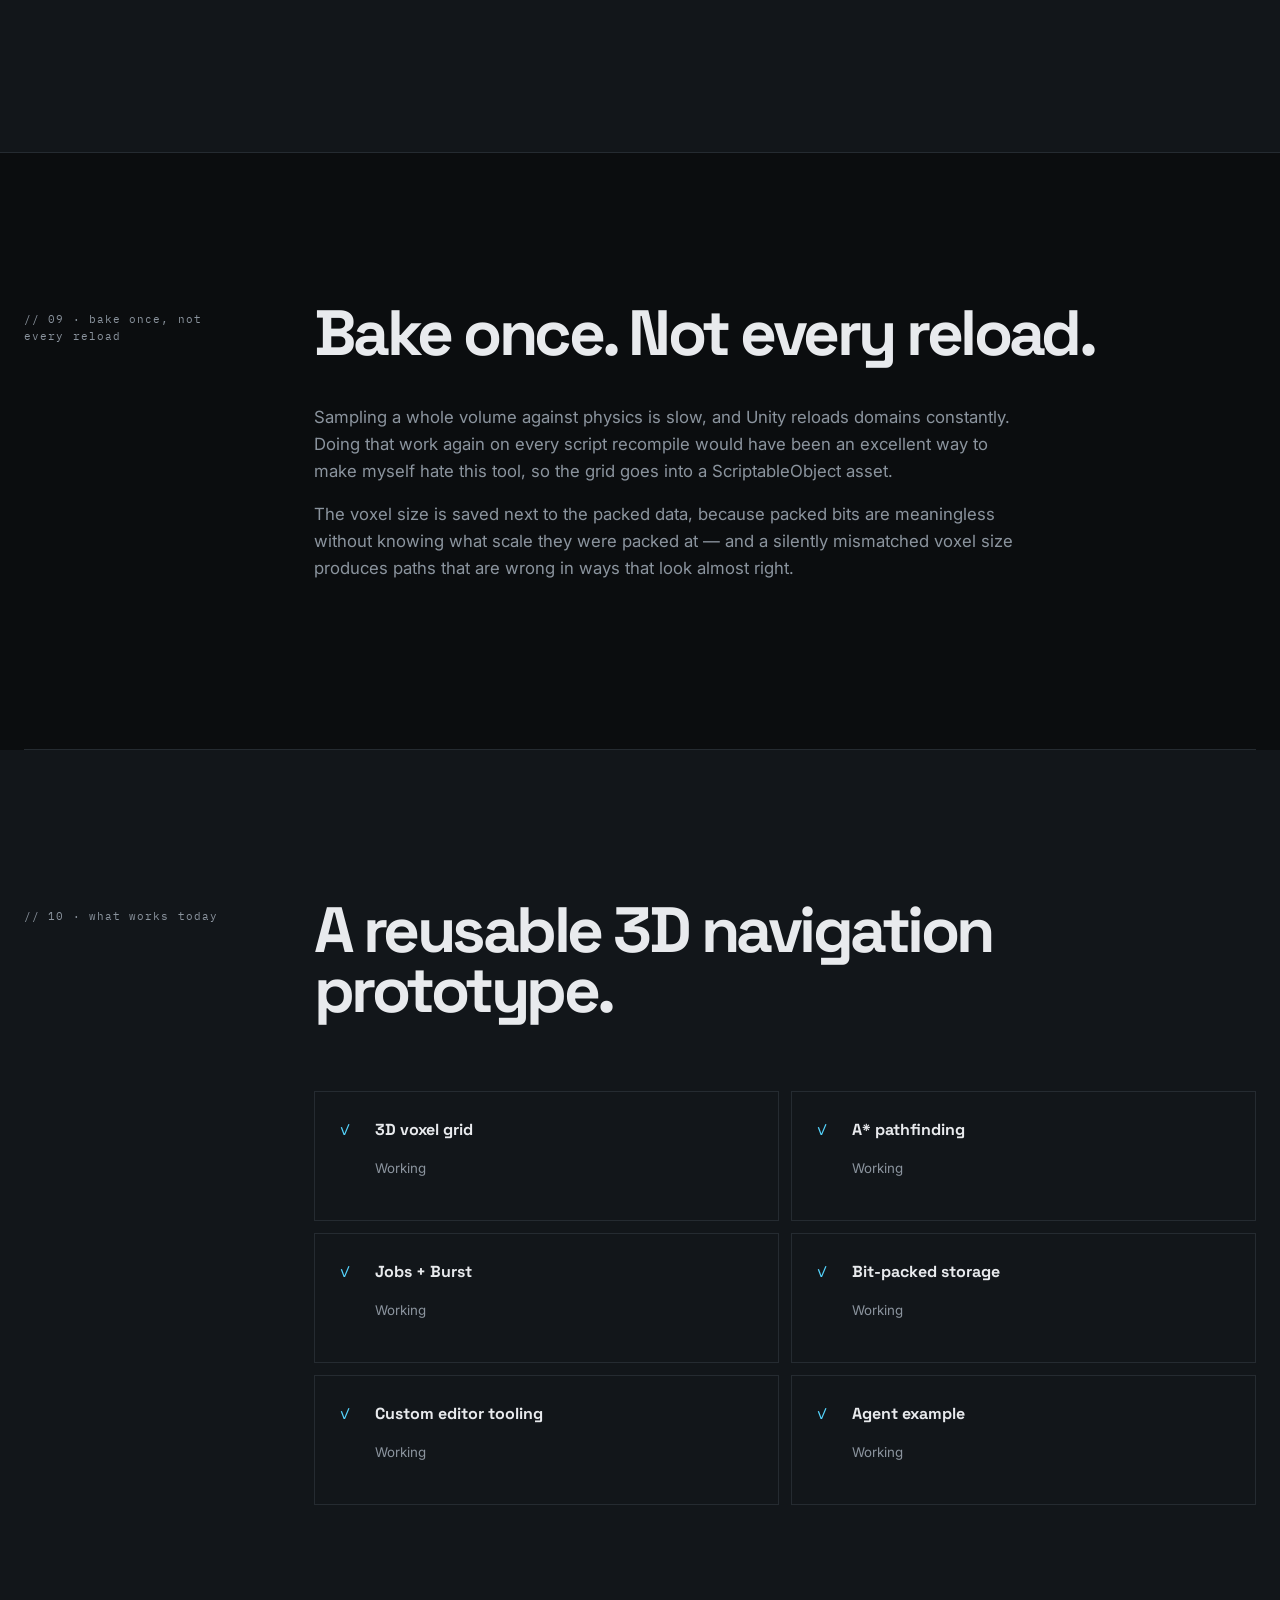
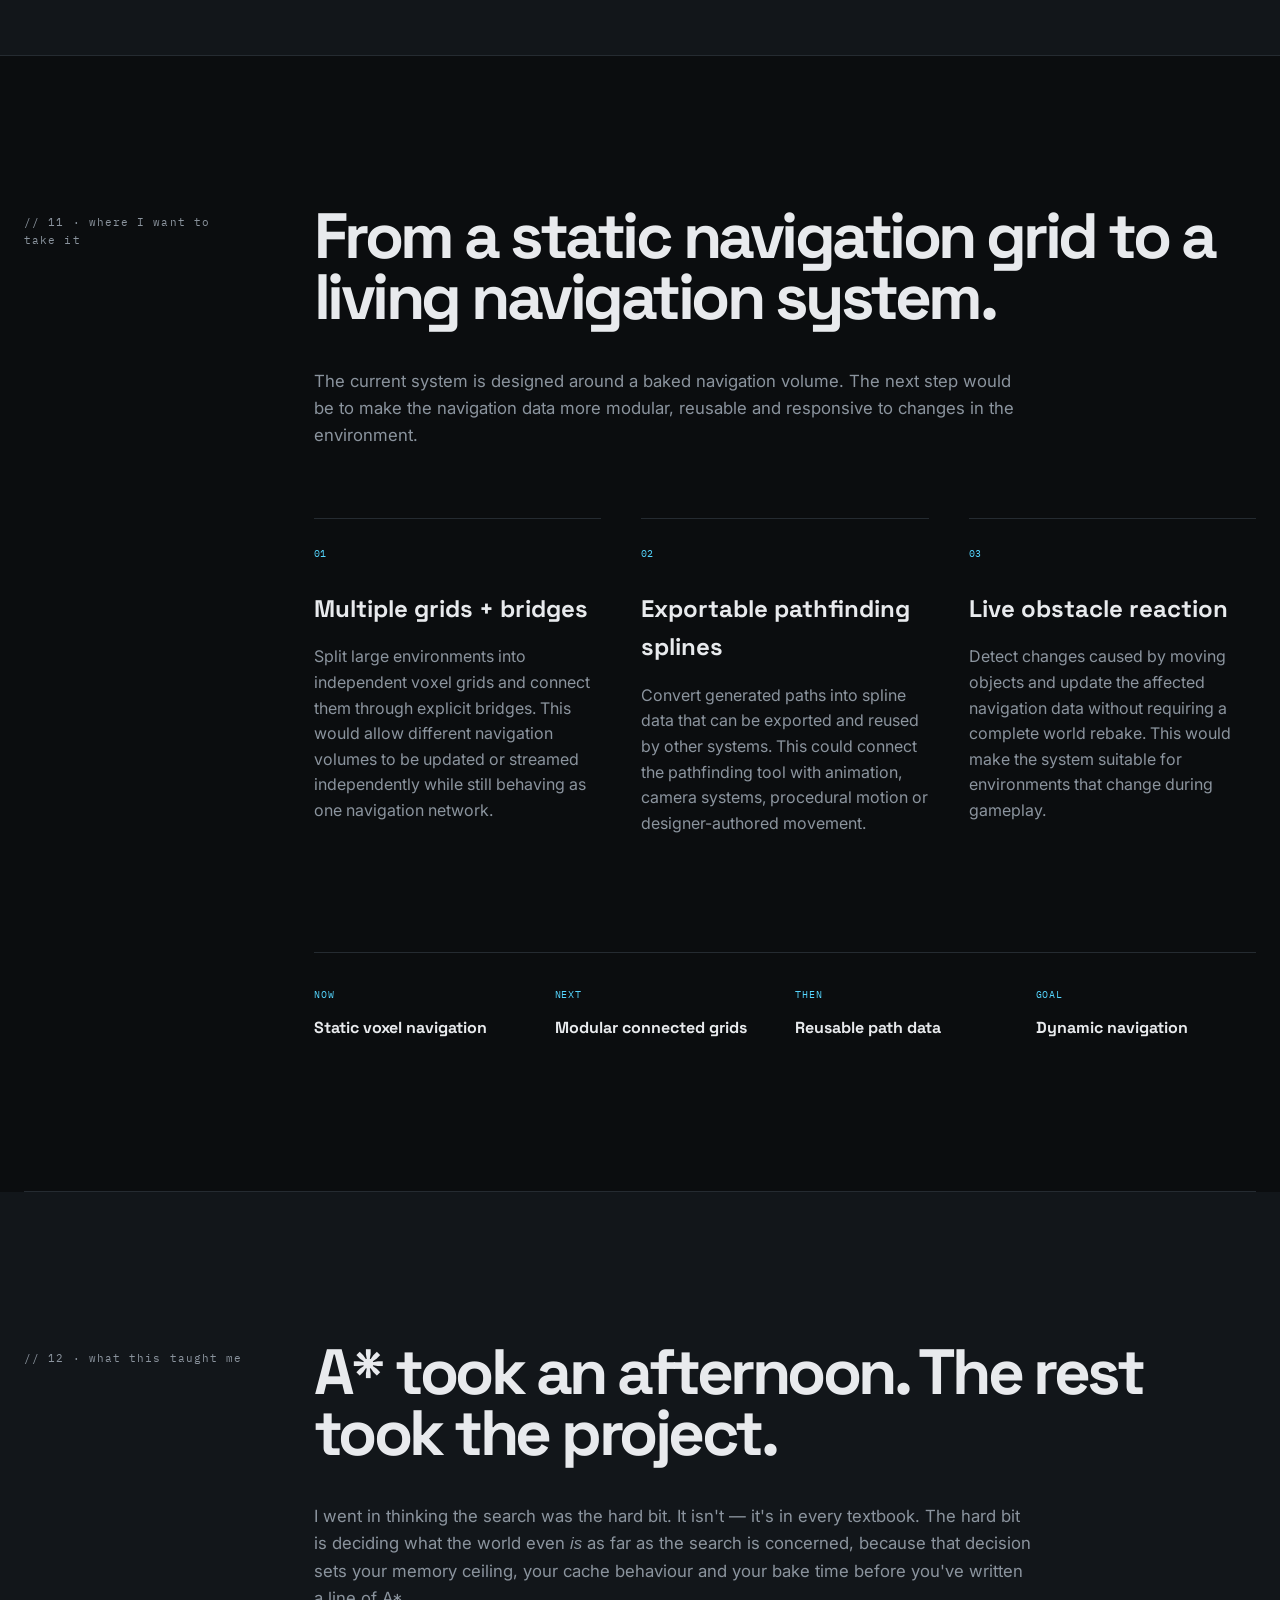
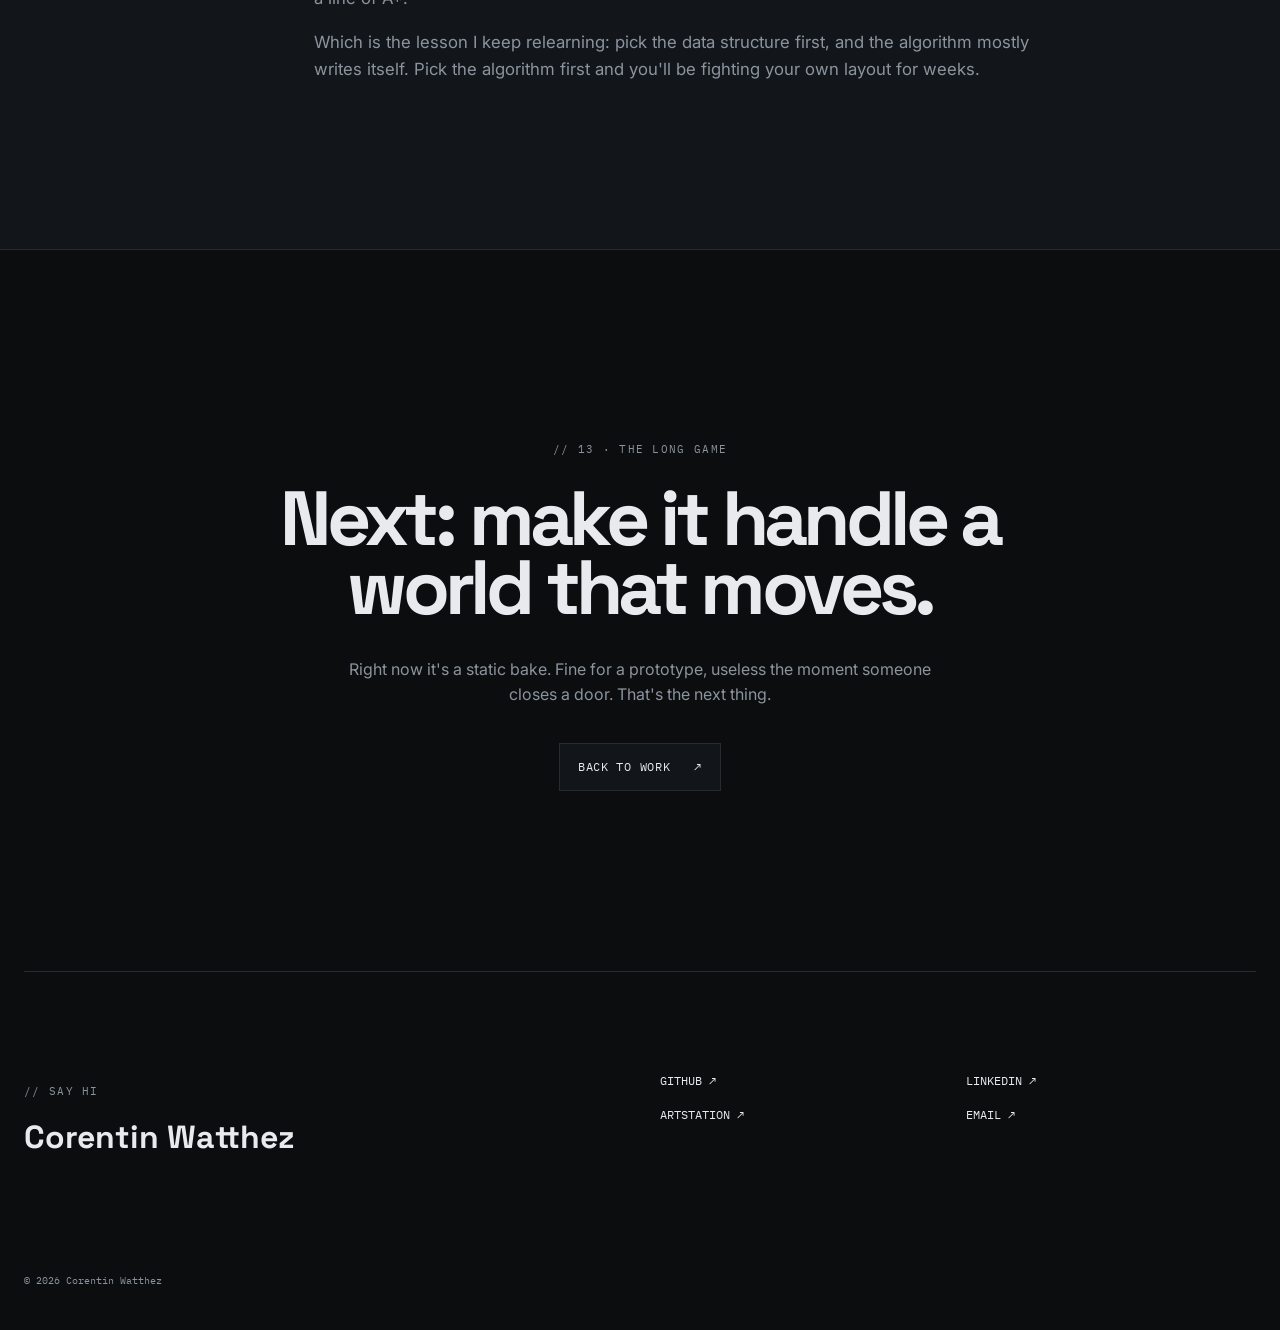
==== commit 29ab46cd: "Add suggested change from claude" ====
--- a/PROJECTS/3DPATHFINDING/index.html
+++ b/PROJECTS/3DPATHFINDING/index.html
@@ -37,6 +37,7 @@
                     <div><span>ENGINE</span><strong>Unity 6</strong></div>
                     <div><span>LANGUAGE</span><strong>C#</strong></div>
                     <div><span>FOCUS</span><strong>Tooling · A* · Jobs · Burst</strong></div>
+                    <div><span>SOURCE</span><strong><a href="https://github.com/Orabs16/Pathfinding3D">GitHub ↗</a></strong></div>
                 </div>
             </div>
             <div class="media-label">26 NEIGHBOURS · NO FLOOR REQUIRED</div>
--- a/CSS/style.css
+++ b/CSS/style.css
@@ -465,7 +465,6 @@
 }
 
 .about-grid > div:first-child > p:last-child {
-  color: var(--muted);
   max-width: 600px;
 }
 
@@ -611,10 +610,12 @@
     var(--surface);
 }
 
-.reel-media video {
+.reel-media video,
+.reel-media iframe {
   width: 100%;
   height: 100%;
   display: block;
+  border: 0;
   object-fit: cover;
 }
 
@@ -628,38 +629,12 @@
   background: rgba(10, 13, 16, .72);
   color: var(--text);
   backdrop-filter: blur(3px);
+  /* the reel is a YouTube player now - let clicks reach its controls underneath */
+  pointer-events: none;
 }
 
 .reel-media .media-label {
   color: var(--accent);
-}
-
-.reel-sound {
-  position: absolute;
-  z-index: 1;
-  left: 0;
-  bottom: 0;
-  margin: 10px;
-  display: inline-flex;
-  align-items: center;
-  gap: 8px;
-  padding: 10px 12px;
-  border: 1px solid var(--line);
-  background: rgba(10, 13, 16, .72);
-  backdrop-filter: blur(3px);
-  color: var(--muted);
-  font-family: "IBM Plex Mono", monospace;
-  font-size: .68rem;
-  letter-spacing: .12em;
-  text-transform: uppercase;
-  cursor: pointer;
-  transition: color .2s ease, border-color .2s ease;
-}
-
-.reel-sound:hover,
-.reel-sound[aria-pressed="true"] {
-  color: var(--accent);
-  border-color: var(--accent);
 }
 
 /* inline code in body copy - ulong, NaN, that kind of thing */
--- a/CSS/case-study.css
+++ b/CSS/case-study.css
@@ -63,6 +63,17 @@
 
 .case-meta strong {
     font-weight: 500;
+}
+
+.case-meta a {
+    text-decoration: underline;
+    text-decoration-color: var(--accent);
+    text-underline-offset: 4px;
+}
+
+.case-meta a:hover,
+.case-meta a:focus-visible {
+    color: var(--accent);
 }
 
 .case-hero-video {
